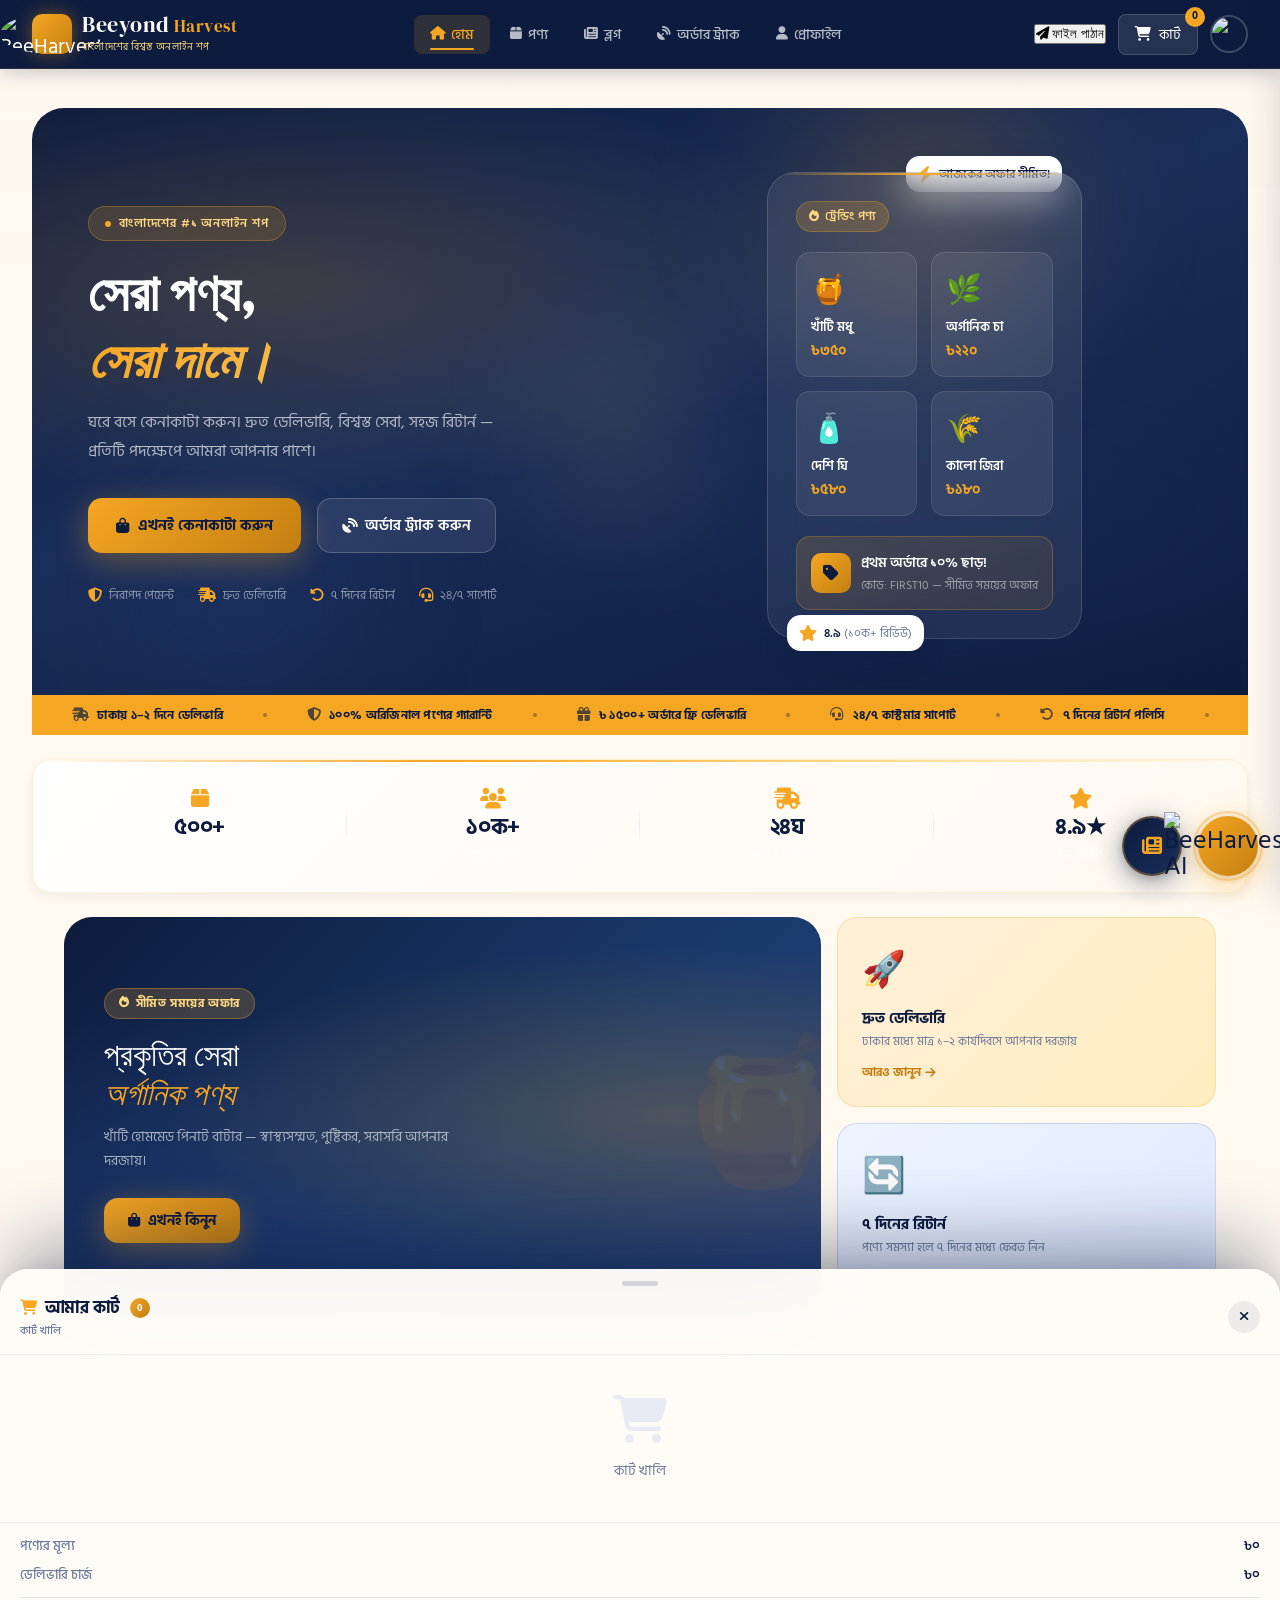
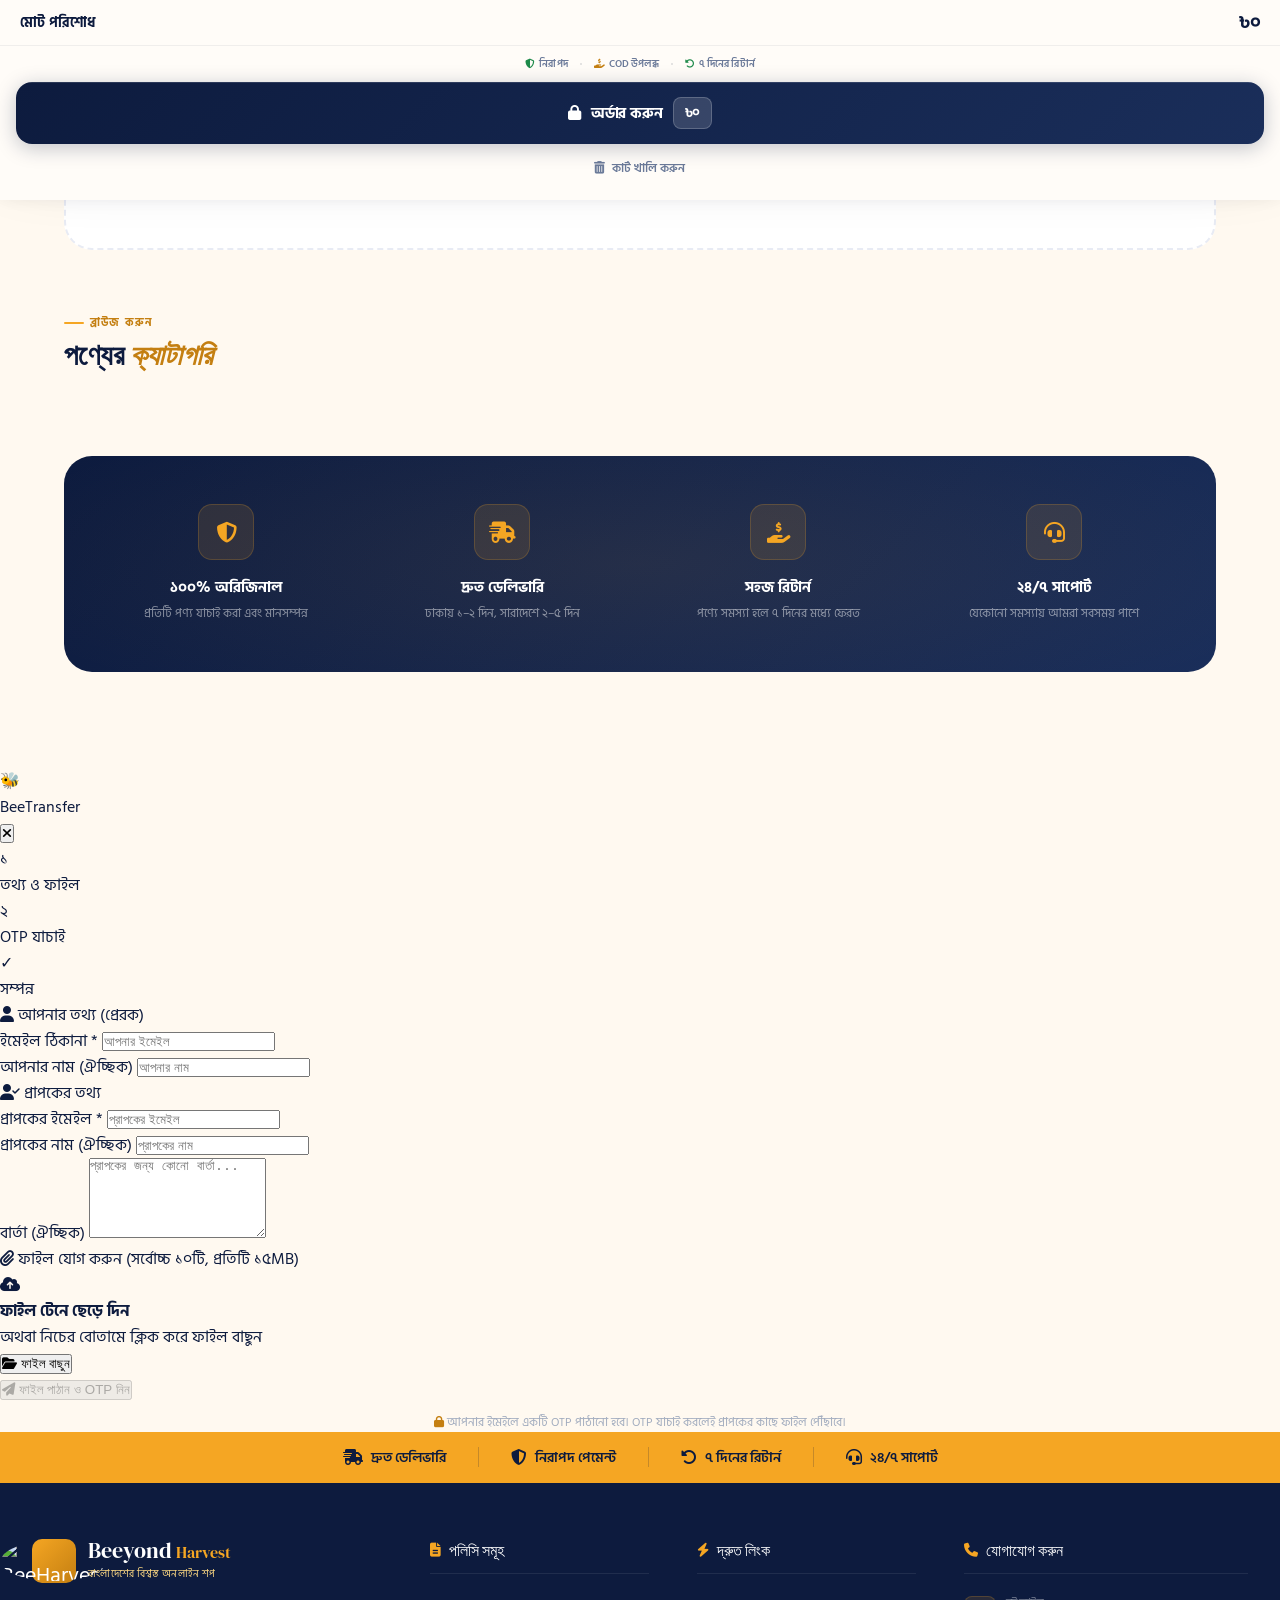
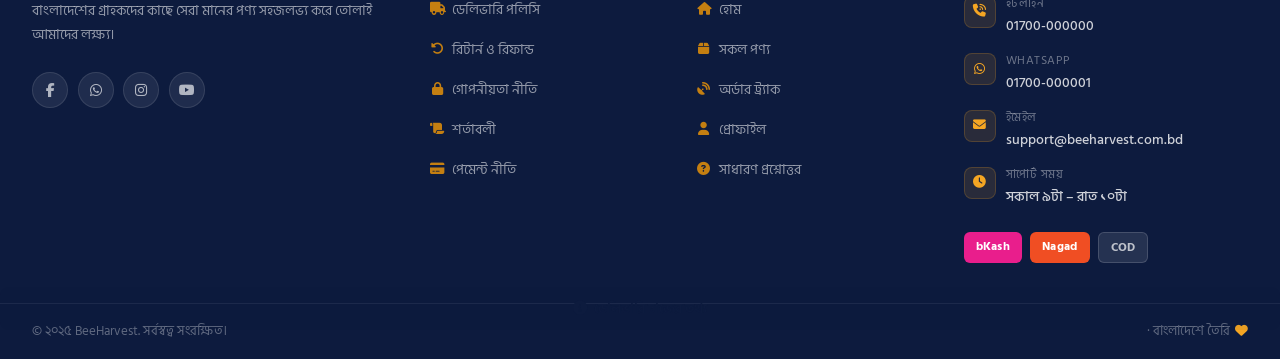
==== index.html @ 5f2ba1b4 "Update index.html" ====
<!doctype html>
<html lang="bn">
  <head>
    <meta charset="UTF-8" />
    <meta name="viewport" content="width=device-width, initial-scale=1.0" />
    <meta
      name="description"
      content="BeeHarvest - বাংলাদেশের বিশ্বস্ত অনলাইন শপ"
    />
    <title>BeeHarvest — বাংলাদেশের বিশ্বস্ত অনলাইন শপ</title>
    <link
      rel="stylesheet"
      href="https://cdnjs.cloudflare.com/ajax/libs/font-awesome/6.4.0/css/all.min.css"
    />
    <link
      href="https://fonts.googleapis.com/css2?family=Hind+Siliguri:wght@300;400;500;600;700&family=DM+Serif+Display:ital@0;1&family=DM+Sans:wght@300;400;500;600;700&display=swap"
      rel="stylesheet"
    />
    <link rel="stylesheet" href="css/layer.css" />
    <link rel="stylesheet" href="css/customer.css" />
    <link rel="stylesheet" href="css/beetransfer.css" />
    <link rel="stylesheet" href="css/blog-premium.css" />
  </head>
  <body style="padding-bottom: 0 !important; margin-bottom: 0 !important;">
    <!-- ═══ LOADING OVERLAY ═══════════════════════════════════ -->
    <div class="loading-overlay" id="loadingOverlay">
      <div class="loading-spinner-ring">
        <span class="ring-outer"></span>
        <span class="ring-inner"></span>
      </div>
      <p class="loading-main">অর্ডার প্রক্রিয়া চলছে...</p>
      <p class="loading-sub">দয়া করে অপেক্ষা করুন</p>
      <div class="loading-dots"><span></span><span></span><span></span></div>
    </div>

    <!-- ═══ CONFETTI ══════════════════════════════════════════ -->
    <canvas id="confettiCanvas"></canvas>

    <!-- ═══ CART BACKDROP ════════════════════════════════════ -->
    <div class="cart-backdrop" id="cartBackdrop"></div>

    <!-- ═══ NAVBAR ═══════════════════════════════════════════ -->
    <nav class="navbar">
      <div class="nav-container">
        <div class="logo" onclick="navigateTo('home')">
          <div class="logo-icon">
            <img src="https://res.cloudinary.com/dddqkqlh8/image/upload/v1775508635/logo_cvgmqn.png" alt="BeeHarvest Logo" style="height: 40px; width: auto; border-radius: 50%;">
          </div>
          <div>
            <div class="logo-name">Beeyond<span style="font-size: 0.75em; font-weight: 500; color: #f5a623; margin-left: 4px;">Harvest</span></div>
            <div class="logo-tagline">বাংলাদেশের বিশ্বস্ত অনলাইন শপ</div>
          </div>
        </div>

        <div class="nav-links">
          <a href="#" class="nav-link active" data-page="home"
            ><i class="fas fa-home"></i> হোম</a
          >
          <a href="#" class="nav-link" data-page="products"
            ><i class="fas fa-box"></i> পণ্য</a
          >
          <a href="#" class="nav-link" data-page="blogs">
            <i class="fas fa-newspaper"></i> ব্লগ
          </a>
          <a href="#" class="nav-link" data-page="orders"
            ><i class="fas fa-satellite-dish"></i> অর্ডার ট্র্যাক</a
          >
          <a href="#" class="nav-link" data-page="profile"
            ><i class="fas fa-user"></i> প্রোফাইল</a
          >
        </div>

        <div class="nav-actions">
          <button class="nav-link-blog-mobile" id="navBlogIconMobile" 
            onclick="navigateTo('blogs')" 
            title="ব্লগ পড়ুন"
            aria-label="ব্লগ">
            <i class="fas fa-newspaper"></i>
          </button>
          
          <!-- Send button - visible on desktop, hidden on mobile (will be shown in mobile nav) -->
          <button class="bt-nav-btn desktop-only" onclick="navigateTo('transfer')" title="ফাইল ট্রান্সফার করুন">
            <i class="fas fa-paper-plane"></i>
            <span>ফাইল পাঠান</span>
          </button>
        
          <button class="cart-btn" id="cartBtn" aria-label="কার্ট খুলুন">
            <i class="fas fa-shopping-cart"></i>
            <span>কার্ট</span>
            <span class="cart-count" id="cartCount">0</span>
          </button>
          <div class="user-avatar-btn">
            <img
              loading="lazy" 
              src="https://icons.veryicon.com/png/o/miscellaneous/user-avatar/user-avatar-male-5.png"
              alt="ব্যবহারকারী"
              id="userAvatar"
            />
          </div>
        </div>
      </div>
    </nav>

    <!-- ═══ MAIN CONTENT ══════════════════════════════════════ -->
    <main class="main-content">
      <!-- ── HOME PAGE ─────────────────────────────────────── -->
      <div class="page-content active" id="homePage">
        <!-- ★ HERO ────────────────────────────────────────── -->
        <div class="hero-wrapper">
          <div class="hero-bg"></div>
          <div class="hero-orb hero-orb-1"></div>
          <div class="hero-orb hero-orb-2"></div>
          <div class="hero-orb hero-orb-3"></div>

          <div class="hero-inner">
            <div class="hero-left">
              <div class="hero-eyebrow">
                <span></span>
                বাংলাদেশের #১ অনলাইন শপ
              </div>
              <h1 class="hero-title">
                সেরা পণ্য,
                <em class="line2">সেরা দামে।</em>
              </h1>
              <p class="hero-desc">
                ঘরে বসে কেনাকাটা করুন। দ্রুত ডেলিভারি, বিশ্বস্ত সেবা, সহজ
                রিটার্ন — প্রতিটি পদক্ষেপে আমরা আপনার পাশে।
              </p>

              <div class="hero-cta-group">
                <button
                  class="btn-hero-primary"
                  onclick="navigateTo('products')"
                >
                  <i class="fas fa-shopping-bag"></i> এখনই কেনাকাটা করুন
                </button>
                <button class="btn-hero-ghost" onclick="openTrackingModal()">
                  <i class="fas fa-satellite-dish"></i> অর্ডার ট্র্যাক করুন
                </button>
              </div>

              <div class="hero-trust">
                <div class="trust-item">
                  <i class="fas fa-shield-halved"></i> নিরাপদ পেমেন্ট
                </div>
                <div class="trust-item">
                  <i class="fas fa-truck-fast"></i> দ্রুত ডেলিভারি
                </div>
                <div class="trust-item">
                  <i class="fas fa-rotate-left"></i> ৭ দিনের রিটার্ন
                </div>
                <div class="trust-item">
                  <i class="fas fa-headset"></i> ২৪/৭ সাপোর্ট
                </div>
              </div>
            </div>

            <!-- HERO RIGHT CARD -->
            <div class="hero-right">
              <div style="position: relative">
                <div class="float-badge f1">
                  <i class="fas fa-bolt f-honey"></i> আজকের অফার সীমিত!
                </div>
                <div class="hero-card">
                  <div class="hero-card-badge">
                    <i class="fas fa-fire"></i> ট্রেন্ডিং পণ্য
                  </div>
                  <div class="hero-card-product-grid">
                    <div class="hc-product" onclick="navigateTo('products')">
                      <span class="hc-product-emoji">🍯</span>
                      <div class="hc-product-name">খাঁটি মধু</div>
                      <div class="hc-product-price">৳৩৫০</div>
                    </div>
                    <div class="hc-product" onclick="navigateTo('products')">
                      <span class="hc-product-emoji">🌿</span>
                      <div class="hc-product-name">অর্গানিক চা</div>
                      <div class="hc-product-price">৳২২০</div>
                    </div>
                    <div class="hc-product" onclick="navigateTo('products')">
                      <span class="hc-product-emoji">🧴</span>
                      <div class="hc-product-name">দেশি ঘি</div>
                      <div class="hc-product-price">৳৫৮০</div>
                    </div>
                    <div class="hc-product" onclick="navigateTo('products')">
                      <span class="hc-product-emoji">🌾</span>
                      <div class="hc-product-name">কালো জিরা</div>
                      <div class="hc-product-price">৳১৮০</div>
                    </div>
                  </div>
                  <div class="hero-card-offer">
                    <div class="offer-icon"><i class="fas fa-tag"></i></div>
                    <div>
                      <div class="offer-text-main">প্রথম অর্ডারে ১০% ছাড়!</div>
                      <div class="offer-text-sub">
                        কোড: FIRST10 — সীমিত সময়ের অফার
                      </div>
                    </div>
                  </div>
                </div>
                <div class="float-badge f2">
                  <i class="fas fa-star f-honey"></i>
                  <span
                    >৪.৯
                    <span style="color: var(--text-muted); font-weight: 400"
                      >(১০ক+ রিভিউ)</span
                    ></span
                  >
                </div>
              </div>
            </div>
          </div>
        </div>

        <!-- ★ TICKER ──────────────────────────────────────── -->
        <div class="ticker-bar">
          <div class="ticker-track" id="tickerTrack">
            <div class="ticker-item">
              <i class="fas fa-truck-fast"></i> ঢাকায় ১–২ দিনে ডেলিভারি
            </div>
            <div class="ticker-dot"></div>
            <div class="ticker-item">
              <i class="fas fa-shield-halved"></i> ১০০% অরিজিনাল পণ্যের
              গ্যারান্টি
            </div>
            <div class="ticker-dot"></div>
            <div class="ticker-item">
              <i class="fas fa-gift"></i> ৳ ১৫০০+ অর্ডারে ফ্রি ডেলিভারি
            </div>
            <div class="ticker-dot"></div>
            <div class="ticker-item">
              <i class="fas fa-headset"></i> ২৪/৭ কাস্টমার সাপোর্ট
            </div>
            <div class="ticker-dot"></div>
            <div class="ticker-item">
              <i class="fas fa-rotate-left"></i> ৭ দিনের রিটার্ন পলিসি
            </div>
            <div class="ticker-dot"></div>
            <div class="ticker-item">
              <i class="fas fa-mobile-alt"></i> bKash ও Nagad পেমেন্ট
            </div>
            <div class="ticker-dot"></div>
            <!-- Duplicate for seamless loop -->
            <div class="ticker-item">
              <i class="fas fa-truck-fast"></i> ঢাকায় ১–২ দিনে ডেলিভারি
            </div>
            <div class="ticker-dot"></div>
            <div class="ticker-item">
              <i class="fas fa-shield-halved"></i> ১০০% অরিজিনাল পণ্যের
              গ্যারান্টি
            </div>
            <div class="ticker-dot"></div>
            <div class="ticker-item">
              <i class="fas fa-gift"></i> ৳১৫০০+ অর্ডারে ফ্রি ডেলিভারি
            </div>
            <div class="ticker-dot"></div>
            <div class="ticker-item">
              <i class="fas fa-headset"></i> ২৪/৭ কাস্টমার সাপোর্ট
            </div>
            <div class="ticker-dot"></div>
            <div class="ticker-item">
              <i class="fas fa-rotate-left"></i> ৭ দিনের রিটার্ন পলিসি
            </div>
            <div class="ticker-dot"></div>
            <div class="ticker-item">
              <i class="fas fa-mobile-alt"></i> bKash ও Nagad পেমেন্ট
            </div>
            <div class="ticker-dot"></div>
          </div>
        </div>

        <!-- ★ STATS ───────────────────────────────────────── -->
        <div class="stats-strip">
          <div class="stat-cell">
            <i class="fas fa-box"></i>
            <div class="stat-num" id="statProducts">৫০০+</div>
            <div class="stat-label">পণ্য সংগ্রহ</div>
          </div>
          <div class="stat-cell">
            <i class="fas fa-users"></i>
            <div class="stat-num">১০ক+</div>
            <div class="stat-label">সন্তুষ্ট গ্রাহক</div>
          </div>
          <div class="stat-cell">
            <i class="fas fa-truck-fast"></i>
            <div class="stat-num">২৪ঘ</div>
            <div class="stat-label">দ্রুত ডেলিভারি</div>
          </div>
          <div class="stat-cell">
            <i class="fas fa-star"></i>
            <div class="stat-num">৪.৯★</div>
            <div class="stat-label">গড় রেটিং</div>
          </div>
        </div>

        <!-- ★ SECTIONS ────────────────────────────────────── -->
        <div class="home-sections">
          <!-- Banner Grid -->
          <div class="banner-grid">
            <div class="banner-main" onclick="navigateTo('products')">
              <div class="bm-bg"></div>
              <div class="bm-deco">🍯</div>
              <div class="bm-content">
                <div class="bm-tag">
                  <i class="fas fa-fire"></i> সীমিত সময়ের অফার
                </div>
                <div class="bm-heading">
                  প্রকৃতির সেরা<br /><em>অর্গানিক পণ্য</em>
                </div>
                <p class="bm-sub">
                  খাঁটি হোমমেড পিনাট বাটার — স্বাস্থ্যসম্মত, পুষ্টিকর, সরাসরি
                  আপনার দরজায়।
                </p>
                <button class="bm-btn">
                  <i class="fas fa-shopping-bag"></i> এখনই কিনুন
                </button>
              </div>
            </div>
            <div class="banner-sm banner-sm-1" onclick="navigateTo('products')">
              <div>
                <span class="bs-icon">🚀</span>
                <div class="bs-title">দ্রুত ডেলিভারি</div>
                <div class="bs-sub">
                  ঢাকার মধ্যে মাত্র ১–২ কার্যদিবসে আপনার দরজায়
                </div>
              </div>
              <div class="bs-cta">
                আরও জানুন <i class="fas fa-arrow-right"></i>
              </div>
            </div>
            <div class="banner-sm banner-sm-2" onclick="showPolicy('return')">
              <div>
                <span class="bs-icon">🔄</span>
                <div class="bs-title">৭ দিনের রিটার্ন</div>
                <div class="bs-sub">
                  পণ্যে সমস্যা হলে ৭ দিনের মধ্যে ফেরত নিন
                </div>
              </div>
              <div class="bs-cta">
                পলিসি দেখুন <i class="fas fa-arrow-right"></i>
              </div>
            </div>
          </div>

          <!-- Featured Products -->
          <div class="products-showcase">
            <div class="sec-head">
              <div>
                <div class="sec-eyebrow">ফিচার্ড</div>
                <h2 class="sec-title">বেস্টসেলার <em>পণ্যসমূহ</em></h2>
              </div>
              <a
                class="see-all"
                onclick="
                  navigateTo('products');
                  return false;
                "
              >
                সব দেখুন <i class="fas fa-arrow-right"></i>
              </a>
            </div>
            <div class="products-grid-home" id="featuredProducts"></div>
          </div>

          <!-- Categories -->
          <div class="sec-head">
            <div>
              <div class="sec-eyebrow">ব্রাউজ করুন</div>
              <h2 class="sec-title">পণ্যের <em>ক্যাটাগরি</em></h2>
            </div>
          </div>
          <div class="cats-grid" id="categoriesList"></div>

          <!-- Why Us -->
          <div class="why-strip">
            <div class="why-item">
              <div class="why-icon"><i class="fas fa-shield-halved"></i></div>
              <div class="why-title">১০০% অরিজিনাল</div>
              <div class="why-desc">প্রতিটি পণ্য যাচাই করা এবং মানসম্পন্ন</div>
            </div>
            <div class="why-item">
              <div class="why-icon"><i class="fas fa-truck-fast"></i></div>
              <div class="why-title">দ্রুত ডেলিভারি</div>
              <div class="why-desc">ঢাকায় ১–২ দিন, সারাদেশে ২–৫ দিন</div>
            </div>
            <div class="why-item">
              <div class="why-icon">
                <i class="fas fa-hand-holding-usd"></i>
              </div>
              <div class="why-title">সহজ রিটার্ন</div>
              <div class="why-desc">পণ্যে সমস্যা হলে ৭ দিনের মধ্যে ফেরত</div>
            </div>
            <div class="why-item">
              <div class="why-icon"><i class="fas fa-headset"></i></div>
              <div class="why-title">২৪/৭ সাপোর্ট</div>
              <div class="why-desc">যেকোনো সমস্যায় আমরা সবসময় পাশে</div>
            </div>
          </div>
        </div>
        <!-- end home-sections -->
      </div>
      <!-- end homePage -->

      <!-- ── PRODUCTS PAGE ──────────────────────────────────── -->
      <div class="page-content" id="productsPage">
        <div class="page-header">
          <h2>
            <i
              class="fas fa-box"
              style="color: var(--honey); margin-right: 10px"
            ></i
            >সকল পণ্য
          </h2>
          <div class="filters-bar">
            <div class="search-box">
              <i class="fas fa-search"></i>
              <input
                type="text"
                id="searchProducts"
                placeholder="পণ্য খুঁজুন..."
              />
            </div>
            <select id="categoryFilter" class="filter-select">
              <option value="">সব ক্যাটাগরি</option>
            </select>
            <select id="sortBy" class="filter-select">
              <option value="-createdAt">সর্বশেষ</option>
              <option value="price">দাম: কম → বেশি</option>
              <option value="-price">দাম: বেশি → কম</option>
              <option value="name">নাম অনুযায়ী</option>
            </select>
            <select id="priceFilter" class="filter-select">
              <option value="">সব দাম</option>
              <option value="0-500">৳০ – ৳৫০০</option>
              <option value="500-1000">৳৫০০ – ৳১,০০০</option>
              <option value="1000-2000">৳১,০০০ – ৳২,০০০</option>
              <option value="2000-5000">৳২,০০০ – ৳৫,০০০</option>
              <option value="5000-100000">৳৫,০০০+</option>
            </select>
          </div>
        </div>
        <div class="products-grid" id="allProducts"></div>
        <div class="pagination" id="productsPagination"></div>
      </div>

      <!-- ── ORDERS PAGE ────────────────────────────────────── -->
      <div class="page-content" id="ordersPage">
        <div class="page-header">
          <h2>
            <i
              class="fas fa-satellite-dish"
              style="color: var(--honey); margin-right: 10px"
            ></i
            >অর্ডার ট্র্যাকিং
          </h2>
        </div>
        <div id="userOrders" class="orders-list"></div>
      </div>

      <div class="page-content" id="blogsPage">
 
        <!-- Hero -->
        <div class="blog-hero">
          <div class="blog-hero-badge">
            <i class="fas fa-newspaper"></i> BeeHarvest ব্লগ
          </div>
          <h1>জ্ঞান, রেসিপি ও <span>স্বাস্থ্যের টিপস</span></h1>
          <p>খাঁটি মধু, প্রাকৃতিক পণ্য, স্বাস্থ্যকর জীবনযাপন — আমাদের বিশেষজ্ঞদের লেখা পড়ুন।</p>
        </div>
       
        <!-- Filters -->
        <div class="blog-filters">
          <div class="blog-search-wrap">
            <i class="fas fa-search"></i>
            <input type="text" id="blogSearchInput" placeholder="ব্লগ খুঁজুন...">
          </div>
          <div class="blog-cat-pills" id="blogCategoryPills">
            <!-- Populated by JS -->
          </div>
          <select class="blog-sort" id="blogSortSelect">
            <option value="newest">সর্বশেষ</option>
            <option value="oldest">সবচেয়ে পুরনো</option>
            <option value="popular">সবচেয়ে জনপ্রিয়</option>
            <option value="trending">ট্রেন্ডিং</option>
          </select>
        </div>
       
        <!-- Active Filters (JS populated) -->
        <div class="bc-active-filters" id="blogActiveFilters" style="display:none"></div>
       
        <!-- Featured Hero (JS populated) -->
        <div id="blogFeaturedZone"></div>
       
        <!-- Tags Cloud (JS populated) -->
        <div id="blogTagsCloud"></div>
       

       
       
       
        <!-- Pagination -->
        <div class="pagination" id="blogPagination"></div>
       
        <!-- Empty State -->
        <div class="bc-empty" id="blogEmpty" style="display:none">
          <div class="bc-empty-icon">📝</div>
          <h3>কোনো পোস্ট পাওয়া যায়নি</h3>
          <p>ভিন্ন কীওয়ার্ড বা ফিল্টার দিয়ে চেষ্টা করুন</p>
          <button class="btn-primary" onclick="BlogModule.resetFilters()">
            <i class="fas fa-redo"></i> ফিল্টার রিসেট করুন
          </button>
        </div>
       
      </div>

      <div class="page-content" id="transferPage">
        <div class="page-header">
          <h2>
            <i class="fas fa-paper-plane" style="color:var(--honey);margin-right:10px;"></i>
            BeeTransfer — ফাইল পাঠান
          </h2>
        </div>
       
        <!-- Hero -->
        <div class="bt-hero">
          <div class="bt-hero-inner">
            <div class="bt-hero-left">
              <div class="bt-hero-badge">
                <i class="fas fa-shield-halved"></i> নিরাপদ ও এনক্রিপ্টেড
              </div>
              <h1>সহজে ফাইল পাঠান,<br><span>নিরাপদে।</span></h1>
              <p>যেকোনো ফাইল — ছবি, ডকুমেন্ট, ভিডিও — সরাসরি ইমেইলে পাঠান। OTP যাচাইকরণ, ৭ দিনের মেয়াদ।</p>
              <div class="bt-hero-cta">
                <button class="bt-btn bt-btn--honey" onclick="BeeTransfer.openModal()">
                  <i class="fas fa-paper-plane"></i> এখনই ফাইল পাঠান
                </button>
                <button class="bt-btn bt-btn--ghost" style="background:rgba(255,255,255,0.1);color:white;" onclick="document.getElementById('bt-track-section').scrollIntoView({behavior:'smooth'})">
                  <i class="fas fa-search"></i> ট্রান্সফার খুঁজুন
                </button>
              </div>
            </div>
            <div class="bt-hero-stats">
              <div class="bt-hero-stat">
                <div class="bt-hero-stat-num">১৫MB</div>
                <div class="bt-hero-stat-label">প্রতি ফাইল সীমা</div>
              </div>
              <div class="bt-hero-stat">
                <div class="bt-hero-stat-num">১০টি</div>
                <div class="bt-hero-stat-label">একসাথে ফাইল</div>
              </div>
              <div class="bt-hero-stat">
                <div class="bt-hero-stat-num">৭ দিন</div>
                <div class="bt-hero-stat-label">লিংকের মেয়াদ</div>
              </div>
            </div>
          </div>
        </div>
       
        <!-- Feature Cards -->
        <div class="bt-features">
          <div class="bt-feature-card">
            <div class="bt-feature-icon"><i class="fas fa-lock"></i></div>
            <div>
              <div class="bt-feature-title">OTP সুরক্ষা</div>
              <div class="bt-feature-desc">প্রতিটি ট্রান্সফার আপনার ইমেইলে পাঠানো OTP দিয়ে যাচাই করা হয়</div>
            </div>
          </div>
          <div class="bt-feature-card">
            <div class="bt-feature-icon"><i class="fas fa-bolt"></i></div>
            <div>
              <div class="bt-feature-title">তাৎক্ষণিক ডেলিভারি</div>
              <div class="bt-feature-desc">যাচাইয়ের পরেই প্রাপকের ইমেইলে ডাউনলোড লিংক পৌঁছে যায়</div>
            </div>
          </div>
          <div class="bt-feature-card">
            <div class="bt-feature-icon"><i class="fas fa-file-arrow-up"></i></div>
            <div>
              <div class="bt-feature-title">সব ধরনের ফাইল</div>
              <div class="bt-feature-desc">PDF, Word, Excel, ছবি, ভিডিও, ZIP — যেকোনো ফরম্যাট সমর্থিত</div>
            </div>
          </div>
          <div class="bt-feature-card">
            <div class="bt-feature-icon"><i class="fas fa-clock-rotate-left"></i></div>
            <div>
              <div class="bt-feature-title">স্বয়ংক্রিয় মুছে যায়</div>
              <div class="bt-feature-desc">৭ দিন পর ফাইলগুলো স্বয়ংক্রিয়ভাবে সার্ভার থেকে মুছে যায়</div>
            </div>
          </div>
        </div>
       
        <!-- Main Content -->
        <div class="bt-page-layout">
       
          <!-- Send Card -->
          <div class="bt-send-card">
            <div class="bt-send-card-header">
              <div class="bt-send-card-header-icon"><i class="fas fa-paper-plane"></i></div>
              <div>
                <div class="bt-send-card-header-text">নতুন ফাইল ট্রান্সফার</div>
                <div class="bt-send-card-header-sub">ফাইল আপলোড করুন এবং প্রাপকের ইমেইল দিন</div>
              </div>
            </div>
            <div class="bt-send-card-body">
              <p style="font-size:0.875rem;color:#6B7A99;margin-bottom:1.25rem;line-height:1.6;">
                ফাইল পাঠাতে নিচের বোতামে ক্লিক করুন। একটি সহজ ফর্ম পূরণ করুন এবং OTP যাচাই করলেই প্রাপকের কাছে পৌঁছে যাবে।
              </p>
              <button class="bt-btn bt-btn--primary" onclick="BeeTransfer.openModal()">
                <i class="fas fa-paper-plane"></i> ফাইল ট্রান্সফার শুরু করুন
              </button>
            </div>
          </div>
       
          <!-- Track Section -->
          <div class="bt-track-section" id="bt-track-section">
            <div class="bt-track-title">
              <i class="fas fa-search"></i> ট্রান্সফার ট্র্যাক করুন
            </div>
            <p style="font-size:0.82rem;color:#6B7A99;margin-bottom:1rem;">ট্রান্সফার আইডি দিয়ে আপনার পাঠানো ফাইল খুঁজুন</p>
            <div class="bt-track-row">
              <input 
                type="text" 
                class="bt-track-input" 
                id="bt-track-input-page" 
                placeholder="BT-20250421-A3F7K" 
                autocomplete="off" 
                spellcheck="false"
                onkeydown="if(event.key==='Enter') BeeTransfer.goToDownload()"
              />
              <button class="bt-btn bt-btn--honey bt-btn--sm" onclick="BeeTransfer.goToDownload()" style="white-space:nowrap;padding:10px 18px;">
                <i class="fas fa-search"></i> খুঁজুন
              </button>
            </div>
          </div>
       
          <!-- Download Area (hidden until used) -->
          <div id="bt-download-page" data-transfer-id="" style="display:none;"></div>
       
          <!-- How it works -->
          <div class="bt-how-it-works">
            <div class="bt-how-title">
              <i class="fas fa-circle-question"></i> কীভাবে কাজ করে?
            </div>
            <div class="bt-how-steps">
              <div class="bt-how-step">
                <div class="bt-how-step-num">১</div>
                <div>
                  <div class="bt-how-step-title">ফাইল বাছুন ও তথ্য দিন</div>
                  <div class="bt-how-step-desc">আপনার ও প্রাপকের ইমেইল দিন, সর্বোচ্চ ১০টি ফাইল (প্রতিটি ১৫MB পর্যন্ত) যোগ করুন।</div>
                </div>
              </div>
              <div class="bt-how-step">
                <div class="bt-how-step-num">২</div>
                <div>
                  <div class="bt-how-step-title">OTP যাচাই করুন</div>
                  <div class="bt-how-step-desc">আপনার ইমেইলে ৬-সংখ্যার OTP পাঠানো হবে। ১০ মিনিটের মধ্যে যাচাই করুন।</div>
                </div>
              </div>
              <div class="bt-how-step">
                <div class="bt-how-step-num">৩</div>
                <div>
                  <div class="bt-how-step-title">প্রাপক ডাউনলোড করবেন</div>
                  <div class="bt-how-step-desc">প্রাপকের ইমেইলে একটি ডাউনলোড লিংক যাবে। ৭ দিনের মধ্যে ডাউনলোড করা যাবে।</div>
                </div>
              </div>
            </div>
          </div>
       
        </div><!-- end bt-page-layout -->
       
      </div><!-- end transferPage -->

      <!-- ── PROFILE PAGE ───────────────────────────────────── -->
      <div class="page-content" id="profilePage">
        <div class="page-header">
          <h2>
            <i
              class="fas fa-user"
              style="color: var(--honey); margin-right: 10px"
            ></i
            >প্রোফাইল
          </h2>
        </div>
        <div id="profileContainer"></div>
      </div>
    </main>

    <!-- ═══ CART SIDEBAR ═════════════════════════════════════ -->
<div class="cart-sidebar" id="cartSidebar">
  <div class="cart-header">
    <h3><i class="fas fa-shopping-cart"></i> আমার কার্ট</h3>
    <button class="close-cart" id="closeCart" aria-label="কার্ট বন্ধ করুন">
      <i class="fas fa-times"></i>
    </button>
  </div>
  <div class="cart-items" id="cartItems"></div>
  <div class="cart-footer">
    <div class="cart-summary">
      <div class="cart-summary-row">
        <span>পণ্যের মূল্য</span><span id="cartSubtotal">৳০</span>
      </div>
      <div class="cart-summary-row">
        <span>ডেলিভারি চার্জ</span><span id="cartShipping">৳০</span>
      </div>
      <div class="cart-summary-row total">
        <span>মোট</span><span id="cartTotal">৳০</span>
      </div>
    </div>
    <button class="btn-primary btn-block btn-large" id="checkoutBtn">
      <i class="fas fa-lock"></i> অর্ডার করুন
    </button>
  </div>
</div>

<!-- ═══════════════════════════════════
  TRANSFER MODAL — add before </body>
═══════════════════════════════════ -->
<div class="bt-modal" id="bt-modal">
  <div class="bt-modal-box">
    
    <!-- Header -->
    <div class="bt-modal-header">
      <div class="bt-modal-title">
        <div class="bt-modal-title-icon">🐝</div>
        BeeTransfer
      </div>
      <button class="bt-modal-close" onclick="BeeTransfer.closeModal()">
        <i class="fas fa-times"></i>
      </button>
    </div>
 
    <div class="bt-modal-body">
 
      <!-- Step Indicators -->
      <div class="bt-step-indicators">
        <div class="bt-step-ind active" id="bt-ind-form">
          <div class="bt-step-ind-wrapper">
            <div class="bt-step-ind-dot">১</div>
            <div class="bt-step-ind-label">তথ্য ও ফাইল</div>
          </div>
        </div>
        <div class="bt-step-ind-connector" id="bt-conn-1"></div>
        <div class="bt-step-ind" id="bt-ind-otp">
          <div class="bt-step-ind-wrapper">
            <div class="bt-step-ind-dot">২</div>
            <div class="bt-step-ind-label">OTP যাচাই</div>
          </div>
        </div>
        <div class="bt-step-ind-connector" id="bt-conn-2"></div>
        <div class="bt-step-ind" id="bt-ind-success">
          <div class="bt-step-ind-wrapper">
            <div class="bt-step-ind-dot">✓</div>
            <div class="bt-step-ind-label">সম্পন্ন</div>
          </div>
        </div>
      </div>
 
      <!-- ── STEP 1: FORM ── -->
      <div id="bt-step-form">
 
        <!-- Sender info -->
        <div class="bt-section-title">
          <i class="fas fa-user"></i> আপনার তথ্য (প্রেরক)
        </div>
        <div class="bt-form-row">
          <div class="bt-form-group">
            <label>ইমেইল ঠিকানা *</label>
            <input type="email" id="bt-sender-email" placeholder="আপনার ইমেইল" autocomplete="email" />
            <div id="bt-sender-email-msg" class="bt-field-msg"></div>
          </div>
          <div class="bt-form-group">
            <label>আপনার নাম (ঐচ্ছিক)</label>
            <input type="text" id="bt-sender-name" placeholder="আপনার নাম" autocomplete="name" />
          </div>
        </div>
 
        <div class="bt-divider"></div>
 
        <!-- Receiver info -->
        <div class="bt-section-title">
          <i class="fas fa-user-check"></i> প্রাপকের তথ্য
        </div>
        <div class="bt-form-row">
          <div class="bt-form-group">
            <label>প্রাপকের ইমেইল *</label>
            <input type="email" id="bt-receiver-email" placeholder="প্রাপকের ইমেইল" autocomplete="off" />
            <div id="bt-receiver-email-msg" class="bt-field-msg"></div>
          </div>
          <div class="bt-form-group">
            <label>প্রাপকের নাম (ঐচ্ছিক)</label>
            <input type="text" id="bt-receiver-name" placeholder="প্রাপকের নাম" autocomplete="off" />
          </div>
        </div>
 
        <div class="bt-form-group">
          <label>বার্তা (ঐচ্ছিক)</label>
          <textarea id="bt-message" placeholder="প্রাপকের জন্য কোনো বার্তা..." rows="2" maxlength="500"></textarea>
        </div>
 
        <div class="bt-divider"></div>
 
        <!-- File Dropzone -->
        <div class="bt-section-title">
          <i class="fas fa-paperclip"></i> ফাইল যোগ করুন (সর্বোচ্চ ১০টি, প্রতিটি ১৫MB)
        </div>
        <div class="bt-dropzone-section">
          <div class="bt-dropzone" id="bt-dropzone">
            <div class="bt-dropzone-placeholder" id="bt-dropzone-placeholder">
              <div class="bt-dropzone-placeholder-icon">
                <i class="fas fa-cloud-arrow-up"></i>
              </div>
              <h4>ফাইল টেনে ছেড়ে দিন</h4>
              <p>অথবা নিচের বোতামে ক্লিক করে ফাইল বাছুন</p>
              <button class="bt-dropzone-browse-btn" onclick="event.stopPropagation(); document.getElementById('bt-file-input').click()">
                <i class="fas fa-folder-open"></i> ফাইল বাছুন
              </button>
            </div>
            <div class="bt-file-list" id="bt-file-list"></div>
            <div class="bt-file-counter" id="bt-file-counter"></div>
          </div>
          <input type="file" id="bt-file-input" multiple style="display:none;" accept="*/*" />
        </div>
 
        <!-- Form Message -->
        <div id="bt-form-msg" class="bt-form-msg"></div>
 
        <!-- Submit Button -->
        <button class="bt-btn bt-btn--primary" id="bt-send-btn" onclick="BeeTransfer.initiate()" disabled>
          <i class="fas fa-paper-plane"></i> ফাইল পাঠান ও OTP নিন
        </button>
 
        <p style="font-size:0.72rem;color:#A0ABBE;text-align:center;margin-top:0.75rem;line-height:1.5;">
          <i class="fas fa-lock" style="color:#C47F11;"></i>
          আপনার ইমেইলে একটি OTP পাঠানো হবে। OTP যাচাই করলেই প্রাপকের কাছে ফাইল পৌঁছাবে।
        </p>
      </div>
 
      <!-- ── STEP 2: OTP ── -->
      <div id="bt-step-otp" style="display:none;">
        <div class="bt-otp-info">
          <div class="bt-otp-info-email">
            OTP পাঠানো হয়েছে: <strong id="bt-otp-email"></strong>
          </div>
          <div class="bt-otp-info-tid" id="bt-otp-transfer-id"></div>
        </div>
 
        <div class="bt-otp-label">
          আপনার ইমেইল চেক করুন এবং ৬-সংখ্যার OTP নিচে লিখুন
        </div>
 
        <div class="bt-otp-inputs">
          <input type="tel" class="bt-otp-input" maxlength="1" inputmode="numeric" placeholder="·" />
          <input type="tel" class="bt-otp-input" maxlength="1" inputmode="numeric" placeholder="·" />
          <input type="tel" class="bt-otp-input" maxlength="1" inputmode="numeric" placeholder="·" />
          <input type="tel" class="bt-otp-input" maxlength="1" inputmode="numeric" placeholder="·" />
          <input type="tel" class="bt-otp-input" maxlength="1" inputmode="numeric" placeholder="·" />
          <input type="tel" class="bt-otp-input" maxlength="1" inputmode="numeric" placeholder="·" />
        </div>
 
        <div class="bt-otp-timer-row">
          <span>OTP মেয়াদ শেষ হবে:</span>
          <span class="bt-otp-timer" id="bt-otp-timer">10:00</span>
        </div>
 
        <div class="bt-otp-warning">
          ⚠️ এই OTP কোড <strong>কারো সাথে শেয়ার করবেন না।</strong> BeeTransfer কখনো আপনার OTP জিজ্ঞেস করবে না।
        </div>
 
        <!-- OTP Message -->
        <div id="bt-otp-msg" class="bt-form-msg" style="margin-bottom:1rem;"></div>
 
        <button class="bt-btn bt-btn--primary" id="bt-verify-btn" onclick="BeeTransfer.verifyOtp()">
          <i class="fas fa-check-circle"></i> OTP যাচাই করুন
        </button>
 
        <div style="display:flex;justify-content:space-between;align-items:center;margin-top:1rem;flex-wrap:wrap;gap:0.5rem;">
          <button class="bt-btn bt-btn--ghost bt-btn--sm" id="bt-resend-btn" onclick="BeeTransfer.resendOtp()">
            <i class="fas fa-rotate-right"></i> নতুন OTP পাঠান
          </button>
          <button class="bt-btn bt-btn--ghost bt-btn--sm" onclick="BeeTransfer.showStep('form'); BeeTransfer.resetOtp()">
            <i class="fas fa-arrow-left"></i> পিছনে যান
          </button>
        </div>
      </div>
 
      <!-- ── STEP 3: SUCCESS ── -->
      <div id="bt-step-success" style="display:none;">
        <div class="bt-success">
          <div class="bt-success-icon">
            <i class="fas fa-paper-plane"></i>
          </div>
          <h3>ফাইল সফলভাবে পাঠানো হয়েছে!</h3>
          <p>প্রাপকের ইমেইলে একটি ডাউনলোড লিংক পাঠানো হয়েছে। আপনিও একটি কনফার্মেশন পাবেন।</p>
 
          <div class="bt-success-card">
            <div class="bt-success-card-row">
              <span class="bt-success-card-label">ট্রান্সফার আইডি</span>
              <span class="bt-success-card-value" id="bt-success-transfer-id"></span>
            </div>
            <div class="bt-success-card-row">
              <span class="bt-success-card-label">প্রাপক</span>
              <span class="bt-success-card-value" id="bt-success-receiver"></span>
            </div>
            <div class="bt-success-card-row">
              <span class="bt-success-card-label">ফাইল</span>
              <span class="bt-success-card-value" id="bt-success-files-count"></span>
            </div>
            <div class="bt-success-card-row">
              <span class="bt-success-card-label">মোট সাইজ</span>
              <span class="bt-success-card-value" id="bt-success-total-size"></span>
            </div>
            <div class="bt-success-card-row">
              <span class="bt-success-card-label">মেয়াদ শেষ</span>
              <span class="bt-success-card-value" id="bt-success-expiry"></span>
            </div>
          </div>
 
          <div class="bt-success-actions">
            <button class="bt-btn bt-btn--honey" onclick="BeeTransfer.closeModal(); BeeTransfer.showDownloadSection(document.getElementById('bt-success-transfer-id').textContent)">
              <i class="fas fa-download"></i> ডাউনলোড পেজ দেখুন
            </button>
            <button class="bt-btn bt-btn--ghost bt-btn--full" onclick="BeeTransfer.resetForm(); BeeTransfer.openModal()">
              <i class="fas fa-plus"></i> আরেকটি ট্রান্সফার করুন
            </button>
            <button class="bt-btn bt-btn--ghost bt-btn--full" onclick="BeeTransfer.closeModal()">
              <i class="fas fa-check"></i> সম্পন্ন
            </button>
          </div>
        </div>
      </div>
 
    </div><!-- end bt-modal-body -->
  </div><!-- end bt-modal-box -->
</div><!-- end bt-modal -->

    <!-- ═══ CHECKOUT MODAL ════════════════════════════════════ -->
    <div class="modal" id="checkoutModal">
      <div class="modal-content modal-large">
        <div class="modal-header">
          <h3><i class="fas fa-truck"></i> অর্ডার কনফার্মেশন</h3>
          <button class="close-modal" onclick="closeModal('checkoutModal')">
            <i class="fas fa-times"></i>
          </button>
        </div>
        <div class="modal-body">
          <form id="checkoutForm" novalidate>
            <div class="checkout-grid">
              <div class="checkout-section">
                <div class="checkout-section-title">
                  <i class="fas fa-user"></i> প্রাপকের তথ্য
                </div>
                <div class="form-group">
                  <label>পূর্ণ নাম *</label
                  ><input
                    type="text"
                    id="checkoutName"
                    required
                    placeholder="আপনার পূর্ণ নাম"
                  />
                </div>
                <div class="form-group">
                  <label>ইমেইল ঠিকানা *</label
                  ><input
                    type="email"
                    id="checkoutEmail"
                    required
                    placeholder="example@gmail.com"
                  />
                  <div class="form-hint">অর্ডার কনফার্মেশন ইমেইলে পাবেন</div>
                </div>
                <div class="form-group">
                  <label>মোবাইল নম্বর *</label
                  ><input
                    type="tel"
                    id="checkoutPhone"
                    required
                    placeholder="01XXXXXXXXX"
                  />
                  <div class="form-hint">বাংলাদেশি নম্বর (01X-XXXXXXXX)</div>
                </div>
                <div class="form-group">
                  <label>বিস্তারিত ঠিকানা *</label
                  ><textarea
                    id="checkoutAddress"
                    rows="3"
                    required
                    placeholder="বাড়ির নম্বর, রাস্তা, এলাকা..."
                  ></textarea>
                </div>
                <div class="form-row">
                  <div class="form-group">
                    <label>জেলা/শহর *</label>
                    <select id="checkoutCity" required>
                      <option value="">নির্বাচন করুন</option>
                      <option value="dhaka">ঢাকা</option>
                      <option value="chittagong">চট্টগ্রাম</option>
                      <option value="rajshahi">রাজশাহী</option>
                      <option value="khulna">খুলনা</option>
                      <option value="barisal">বরিশাল</option>
                      <option value="sylhet">সিলেট</option>
                      <option value="rangpur">রংপুর</option>
                      <option value="mymensingh">ময়মনসিংহ</option>
                      <option value="comilla">কুমিল্লা</option>
                      <option value="narayanganj">নারায়ণগঞ্জ</option>
                      <option value="gazipur">গাজীপুর</option>
                      <option value="tangail">টাঙ্গাইল</option>
                    </select>
                  </div>
                  <div class="form-group">
                    <label>জিপ কোড</label
                    ><input
                      type="text"
                      id="checkoutZipCode"
                      placeholder="ঐচ্ছিক"
                    />
                  </div>
                </div>
                <div class="form-group">
                  <label>বিশেষ নির্দেশনা</label
                  ><textarea
                    id="checkoutNotes"
                    rows="2"
                    placeholder="যেমন: গেটে কল করুন, দুপুরের পর দিন..."
                  ></textarea>
                </div>
              </div>
              <div class="checkout-section">
                <div class="checkout-section-title">
                  <i class="fas fa-box"></i> অর্ডার সারসংক্ষেপ
                </div>
                <div class="checkout-items-list" id="checkoutItems"></div>
                <div class="checkout-section-title" style="margin-top: 1.25rem">
                  <i class="fas fa-wallet"></i> পেমেন্ট পদ্ধতি
                </div>
                <div class="payment-methods">
                  <label class="payment-method"
                    ><input
                      type="radio"
                      name="paymentMethod"
                      value="COD"
                      checked
                    /><span class="payment-method-icon pm-cod"
                      ><i class="fas fa-hand-holding-usd"></i
                    ></span>
                    <div class="payment-method-text">
                      <span>ক্যাশ অন ডেলিভারি</span
                      ><small>ডেলিভারির সময় নগদ পরিশোধ</small>
                    </div></label
                  >
                  <label class="payment-method" style="opacity:0.5;pointer-events:none;cursor:not-allowed;">
                    <input type="radio" name="paymentMethod" value="bkash" disabled />
                    <span class="payment-method-icon pm-bkash"><i class="fas fa-mobile-alt"></i></span>
                    <div class="payment-method-text">
                      <span>bKash</span><small>শীঘ্রই আসছে</small>
                    </div>
                  </label>
                  
                  <label class="payment-method" style="opacity:0.5;pointer-events:none;cursor:not-allowed;">
                    <input type="radio" name="paymentMethod" value="nagad" disabled />
                    <span class="payment-method-icon pm-nagad"><i class="fas fa-wallet"></i></span>
                    <div class="payment-method-text">
                      <span>Nagad</span><small>শীঘ্রই আসছে</small>
                    </div>
                  </label>
                </div>
                <div class="order-summary-box">
                  <div class="summary-line">
                    <span>পণ্যের মূল্য</span><span id="summarySubtotal">৳০</span>
                  </div>
                  <div class="summary-line">
                    <span>ডেলিভারি চার্জ</span><span id="summaryShipping">৳৬০</span>
                  </div>
                  <div class="summary-line" id="summaryDiscountRow" style="display:none">
                    <span style="color:#c6f135">কুপন ছাড়</span>
                    <span id="summaryDiscount" style="color:#c6f135">-৳০</span>
                  </div>
                  <div class="summary-line total">
                    <span>মোট প্রদেয়</span><span id="summaryTotal">৳৬০</span>
                  </div>
                </div>
                <div class="coupon-row">
                  <div class="coupon-label">
                    <i class="fas fa-ticket"></i> কুপন কোড আছে?
                  </div>
                  <div class="coupon-input-wrap">
                    <input
                      type="text"
                      id="checkoutCouponInput"
                      placeholder="কুপন কোড লিখুন (যেমন: HARVEST20)"
                      autocomplete="off"
                      spellcheck="false"
                      style="text-transform:uppercase"
                      oninput="this.value=this.value.toUpperCase()"
                      onkeydown="if(event.key==='Enter'){event.preventDefault();applyCheckoutCoupon();}"
                    />
                    <button
                      type="button"
                      id="couponApplyBtn"
                      onclick="applyCheckoutCoupon()"
                    >প্রয়োগ করুন</button>
                    <button
                      type="button"
                      id="couponRemoveBtn"
                      onclick="removeCheckoutCoupon()"
                      style="display:none"
                    ><i class="fas fa-times"></i> বাদ দিন</button>
                  </div>
                  <div id="checkoutCouponMsg" class="coupon-msg"></div>
                </div>
                <div class="terms-row">
                  <input type="checkbox" id="acceptTerms" /><span
                    >আমি
                    <a href="#" onclick="return false;">শর্তাবলী ও নীতিমালা</a>
                    মেনে নিচ্ছি</span
                  >
                </div>
                <div class="slider-order-container" style="margin-top: 1rem;">
                  <div class="slider-order-wrapper" id="sliderOrderWrapper">
                    <div class="slider-track" id="sliderTrack">
                      <div class="slider-thumb" id="sliderThumb">
                        <i class="fas fa-arrow-right"></i>
                      </div>
                      <div class="slider-progress-fill" id="sliderProgressFill"></div>
                      <span class="slider-label" id="sliderLabel">
                        <i class="fas fa-arrow-right-to-bracket"></i> স্লাইড করে অর্ডার কনফার্ম করুন
                      </span>
                      <span class="slider-success-label" id="sliderSuccessLabel" style="display: none;">
                        <i class="fas fa-check-circle"></i> অর্ডার হচ্ছে...
                      </span>
                    </div>
                  </div>
                  <div class="slider-hint" id="sliderHint">
                    <i class="fas fa-hand-pointer"></i> ডান দিকে স্লাইড করুন অর্ডার কনফার্ম করতে
                  </div>
                </div>
              </div>
            </div>
          </form>
        </div>
      </div>
    </div>

<!-- ═══ SUCCESS MODAL ═════════════════════════════════════ -->
<div class="modal" id="successModal">
  <div class="modal-content modal-small">
    <div class="success-modal-content">

      <!-- Icon changes based on fraud verdict -->
      <div class="success-icon" id="successIcon">
        <i class="fas fa-check" id="successIconInner"></i>
      </div>

      <h3 id="successModalTitle">অর্ডার সফল হয়েছে!</h3>

      <p id="successModalSubtitle">
        আপনার অর্ডারটি গ্রহণ করা হয়েছে।<br />শীঘ্রই আপনার সাথে যোগাযোগ করা হবে।
      </p>

      <!-- Fraud hold banner — hidden by default -->
      <div id="successFraudBanner" style="display:none;
        background:#EEF2FF; border:1.5px solid #6366F1;
        border-radius:12px; padding:0.875rem 1rem;
        margin:0.75rem 0; text-align:left;
        display:none; gap:10px; align-items:flex-start;">
        <i class="fas fa-shield-halved" style="color:#4338CA;margin-top:2px;flex-shrink:0;font-size:1rem;"></i>
        <div>
          <strong style="color:#3730A3;display:block;margin-bottom:3px;font-size:0.875rem;">
            অর্ডার যাচাই প্রক্রিয়ায় আছে
          </strong>
          <span style="color:#4338CA;font-size:0.8rem;line-height:1.6;">
            আমাদের টিম আপনার অর্ডারটি যাচাই করছে।
            সাধারণত <strong>২৪ ঘণ্টার</strong> মধ্যে নিশ্চিত করা হবে।
            সাহায্যের জন্য কল করুন: <strong>01700-000000</strong>
          </span>
        </div>
      </div>

      <div class="order-id-chip">
        <i class="fas fa-ticket-alt"></i><span id="orderNumber"></span>
      </div>

      <div class="download-slip-section" style="margin:0.75rem 0;padding:0.875rem;background:var(--cream);border-radius:10px;border:1px dashed var(--border);">
        <div style="display:flex;align-items:center;margin-bottom:0.5rem;">
          <i class="fas fa-receipt" style="color:var(--honey);margin-right:6px;font-size:1rem;"></i>
          <span style="font-weight:600;color:var(--text-primary);font-size:0.9rem;">অর্ডার স্লিপ ডাউনলোড করুন</span>
        </div>
        <button class="btn-outline btn-block" id="downloadSlipBtn" style="padding:0.625rem;font-size:0.85rem;">
          <i class="fas fa-download"></i> PNG স্লিপ ডাউনলোড করুন
        </button>
      </div>

      <div style="margin:0.5rem 0">
        <button class="btn-ghost btn-block" id="trackSuccessOrderBtn" style="font-size:0.875rem;padding:0.7rem 1rem;">
          <i class="fas fa-satellite-dish"></i> অর্ডার ট্র্যাক করুন
        </button>
      </div>

      <div class="success-actions" style="margin-top:0.75rem; display:flex; flex-direction:column; gap:0.75rem;">
        <button class="btn-primary" onclick="closeModal('successModal');localStorage.setItem('trackAfterRedirect', document.getElementById('successOrderNum')?.innerText?.replace('#', '') || ''); window.location.href='index.html';" style="width:100%; padding:0.875rem 1rem; font-size:0.9rem;">
          <i class="fas fa-satellite-dish"></i> ট্র্যাক করুন
        </button>
        <button class="btn-ghost" onclick="closeModal('successModal'); navigateTo('products');" style="width:100%; padding:0.875rem 1rem; font-size:0.9rem;">
          <i class="fas fa-arrow-right"></i> আরও কেনাকাটা
        </button>
      </div>

    </div>
  </div>
</div>

<!-- ═══ UNSUCCESS MODAL ═════════════════════════════════════ -->
<div class="modal" id="orderRejectModal">
  <div class="modal-content modal-small">
    <div class="reject-modal-content">
      <div class="reject-icon">
        <i class="fas fa-times-circle" id="rejectIconInner"></i>
      </div>
      <h3 id="rejectModalTitle">অর্ডার প্রক্রিয়া ব্যর্থ হয়েছে</h3>
      <p id="rejectModalMsg">আপনার অর্ডারটি প্রক্রিয়া করা যায়নি। সহায়তার জন্য যোগাযোগ করুন।</p>
      <div class="reject-contact-bar">
        <i class="fas fa-headset"></i>
        <span>সাপোর্ট: <strong>01700-000000</strong></span>
      </div>
      <div class="reject-actions">
        <button class="btn-primary" onclick="closeModal('orderRejectModal')">
          <i class="fas fa-redo"></i> আবার চেষ্টা করুন
        </button>
        <button class="btn-ghost" onclick="closeModal('orderRejectModal'); navigateTo('orders');">
          <i class="fas fa-satellite-dish"></i> অর্ডার ট্র্যাক করুন
        </button>
      </div>
    </div>
  </div>
</div>

    <!-- ═══ ORDER TRACKING MODAL ════════════════════════════════ -->
    <div class="modal" id="trackingModal">
      <div class="modal-content modal-tracking">
        <div class="modal-header">
          <h3><i class="fas fa-satellite-dish"></i> অর্ডার ট্র্যাকিং</h3>
          <button class="close-modal" onclick="closeModal('trackingModal')">
            <i class="fas fa-times"></i>
          </button>
        </div>
        <div class="modal-body" style="padding: 0">
          <div class="track-search-zone">
            <div class="track-search-label">
              অর্ডার নম্বর দিয়ে ট্র্যাক করুন
            </div>
            <div class="track-search-row">
              <div class="track-input-wrap">
                <i class="fas fa-hashtag"></i>
                <input
                  type="text"
                  id="trackOrderInput"
                  placeholder="ORD-2025XX-00001"
                  autocomplete="off"
                  spellcheck="false"
                  onkeydown="if (event.key === 'Enter') trackOrder();"
                />
                <button
                  class="track-clear-btn"
                  id="trackClearBtn"
                  onclick="clearTracking()"
                  style="display: none"
                >
                  <i class="fas fa-times"></i>
                </button>
              </div>
              <button class="track-btn" id="trackBtn" onclick="trackOrder()">
                <span class="track-btn-text"
                  ><i class="fas fa-magnifying-glass"></i> ট্র্যাক করুন</span
                >
                <span class="track-btn-loading" style="display: none"
                  ><i class="fas fa-circle-notch fa-spin"></i
                ></span>
              </button>
            </div>
            <div class="track-hint">
              <i class="fas fa-lightbulb"></i> অর্ডার নম্বর আপনার কনফার্মেশন
              ইমেইলে পাবেন — যেমন: <strong>ORD-202506-00001</strong>
            </div>
          </div>
          <div id="trackResult" class="track-result-area"></div>
        </div>
      </div>
    </div>

    <!-- ═══ FOOTER ════════════════════════════════════════════ -->
    <footer class="site-footer">
      <div class="footer-trust-bar">
        <div class="footer-trust-bar-inner">
          <div class="trust-pill">
            <i class="fas fa-truck-fast"></i><span>দ্রুত ডেলিভারি</span>
          </div>
          <div class="trust-divider"></div>
          <div class="trust-pill">
            <i class="fas fa-shield-halved"></i><span>নিরাপদ পেমেন্ট</span>
          </div>
          <div class="trust-divider"></div>
          <div class="trust-pill">
            <i class="fas fa-rotate-left"></i><span>৭ দিনের রিটার্ন</span>
          </div>
          <div class="trust-divider"></div>
          <div class="trust-pill">
            <i class="fas fa-headset"></i><span>২৪/৭ সাপোর্ট</span>
          </div>
        </div>
      </div>
      <div class="footer-body">
        <div class="footer-grid">
          <div class="footer-col footer-brand-col">
            <div class="footer-logo">
              <div class="footer-logo-icon">
                <img src="https://res.cloudinary.com/dddqkqlh8/image/upload/v1775508635/logo_cvgmqn.png" alt="BeeHarvest Logo" style="height: 40px; width: auto; border-radius: 50%;">
              </div>
              
              <div>
                <div class="footer-logo-name">Beeyond<span style="font-size: 0.75em; font-weight: 500; color: #f5a623; margin-left: 4px;">Harvest</span></div>
                <div class="footer-logo-tag">বাংলাদেশের বিশ্বস্ত অনলাইন শপ</div>
              </div>
            
            </div>
            <p class="footer-about">
              বাংলাদেশের গ্রাহকদের কাছে সেরা মানের পণ্য সহজলভ্য করে তোলাই আমাদের
              লক্ষ্য।
            </p>
            <div class="footer-social">
              <a href="#" class="social-btn" title="Facebook"
                ><i class="fab fa-facebook-f"></i
              ></a>
              <a href="#" class="social-btn" title="WhatsApp"
                ><i class="fab fa-whatsapp"></i
              ></a>
              <a href="#" class="social-btn" title="Instagram"
                ><i class="fab fa-instagram"></i
              ></a>
              <a href="#" class="social-btn" title="YouTube"
                ><i class="fab fa-youtube"></i
              ></a>
            </div>
          </div>
          <div class="footer-col">
            <div class="footer-col-title">
              <i class="fas fa-file-lines"></i> পলিসি সমূহ
            </div>
            <ul class="footer-links">
              <li>
                <a
                  href="#"
                  onclick="
                    showPolicy('delivery');
                    return false;
                  "
                  ><i class="fas fa-truck"></i> ডেলিভারি পলিসি</a
                >
              </li>
              <li>
                <a
                  href="#"
                  onclick="
                    showPolicy('return');
                    return false;
                  "
                  ><i class="fas fa-rotate-left"></i> রিটার্ন ও রিফান্ড</a
                >
              </li>
              <li>
                <a
                  href="#"
                  onclick="
                    showPolicy('privacy');
                    return false;
                  "
                  ><i class="fas fa-lock"></i> গোপনীয়তা নীতি</a
                >
              </li>
              <li>
                <a
                  href="#"
                  onclick="
                    showPolicy('terms');
                    return false;
                  "
                  ><i class="fas fa-scroll"></i> শর্তাবলী</a
                >
              </li>
              <li>
                <a
                  href="#"
                  onclick="
                    showPolicy('payment');
                    return false;
                  "
                  ><i class="fas fa-credit-card"></i> পেমেন্ট নীতি</a
                >
              </li>
            </ul>
          </div>
          <div class="footer-col">
            <div class="footer-col-title">
              <i class="fas fa-bolt"></i> দ্রুত লিংক
            </div>
            <ul class="footer-links">
              <li>
                <a
                  href="#"
                  onclick="
                    navigateTo('home');
                    return false;
                  "
                  ><i class="fas fa-home"></i> হোম</a
                >
              </li>
              <li>
                <a
                  href="#"
                  onclick="
                    navigateTo('products');
                    return false;
                  "
                  ><i class="fas fa-box"></i> সকল পণ্য</a
                >
              </li>
              <li>
                <a
                  href="#"
                  onclick="
                    navigateTo('orders');
                    return false;
                  "
                  ><i class="fas fa-satellite-dish"></i> অর্ডার ট্র্যাক</a
                >
              </li>
              <li>
                <a
                  href="#"
                  onclick="
                    navigateTo('profile');
                    return false;
                  "
                  ><i class="fas fa-user"></i> প্রোফাইল</a
                >
              </li>
              <li>
                <a
                  href="#"
                  onclick="
                    showPolicy('faq');
                    return false;
                  "
                  ><i class="fas fa-circle-question"></i> সাধারণ প্রশ্নোত্তর</a
                >
              </li>
            </ul>
          </div>
          <div class="footer-col">
            <div class="footer-col-title">
              <i class="fas fa-phone"></i> যোগাযোগ করুন
            </div>
            <ul class="footer-contact-list">
              <li>
                <div class="contact-icon">
                  <i class="fas fa-phone-volume"></i>
                </div>
                <div>
                  <div class="contact-label">হটলাইন</div>
                  <div class="contact-value">01700-000000</div>
                </div>
              </li>
              <li>
                <div class="contact-icon"><i class="fab fa-whatsapp"></i></div>
                <div>
                  <div class="contact-label">WhatsApp</div>
                  <div class="contact-value">01700-000001</div>
                </div>
              </li>
              <li>
                <div class="contact-icon"><i class="fas fa-envelope"></i></div>
                <div>
                  <div class="contact-label">ইমেইল</div>
                  <div class="contact-value">support@beeharvest.com.bd</div>
                </div>
              </li>
              <li>
                <div class="contact-icon"><i class="fas fa-clock"></i></div>
                <div>
                  <div class="contact-label">সাপোর্ট সময়</div>
                  <div class="contact-value">সকাল ৯টা – রাত ১০টা</div>
                </div>
              </li>
            </ul>
            <div class="footer-payments">
              <span class="payment-logo bkash">bKash</span>
              <span class="payment-logo nagad">Nagad</span>
              <span class="payment-logo cod">COD</span>
            </div>
          </div>
        </div>
      </div>
      <div class="footer-bottom">
        <div class="footer-bottom-inner">
          <span>© <span id="currentYear">২০২৫</span> BeeHarvest. সর্বস্বত্ব সংরক্ষিত।</span>
          <span class="footer-made">
            <span id="currentTime"></span> · 
            বাংলাদেশে তৈরি <i class="fas fa-heart" style="color: #f5a623"></i>
          </span>
        </div>
      </div>
    </footer>

    <!-- ═══ POLICY MODAL ══════════════════════════════════════ -->
    <div class="modal" id="policyModal">
      <div class="modal-content modal-policy">
        <div class="modal-header">
          <h3 id="policyModalTitle"><i class="fas fa-file-lines"></i> পলিসি</h3>
          <button class="close-modal" onclick="closeModal('policyModal')">
            <i class="fas fa-times"></i>
          </button>
        </div>
        <div
          class="modal-body"
          id="policyModalBody"
          style="
            line-height: 1.85;
            color: var(--text-muted);
            font-size: 0.92rem;
          "
        ></div>
      </div>
    </div>


<!-- ═══ PREMIUM GLASS BOTTOM NAV ════════════════════════════ -->
<div class="premium-mobile-nav" id="premiumNav">
  <div class="pnav-pill">
    <div class="pnav-indicator" id="pnavIndicator"></div>

    <div class="pnav-item active" data-page="home" onclick="navigateTo('home'); setPnavActive(this)">
      <div class="pnav-icon">
        <svg viewBox="0 0 24 24" fill="none" stroke-width="1.8">
          <path d="M3 9.5L12 3l9 6.5V20a1 1 0 01-1 1H4a1 1 0 01-1-1V9.5z"/>
          <path d="M9 21V12h6v9"/>
        </svg>
      </div>
      <span class="pnav-label">হোম</span>
    </div>

    <div class="pnav-item" data-page="products" onclick="navigateTo('products'); setPnavActive(this)">
      <div class="pnav-icon">
        <svg viewBox="0 0 24 24" fill="none" stroke-width="1.8">
          <rect x="2" y="3" width="20" height="14" rx="2"/>
          <path d="M8 21h8M12 17v4"/>
        </svg>
      </div>
      <span class="pnav-label">পণ্য</span>
    </div>

    <div class="pnav-item" id="pnavCartBtn" onclick="openMobileCart(); setPnavCartActive()">
      <div class="pnav-icon">
        <svg viewBox="0 0 24 24" fill="none" stroke-width="1.8">
          <path d="M6 2L3 6v14a2 2 0 002 2h14a2 2 0 002-2V6l-3-4z"/>
          <line x1="3" y1="6" x2="21" y2="6"/>
          <path d="M16 10a4 4 0 01-8 0"/>
        </svg>
        <span class="pnav-cart-badge" id="mobileCartCount">0</span>
      </div>
      <span class="pnav-label">কার্ট</span>
    </div>

    <!-- <div class="pnav-item" data-page="blogs" onclick="navigateTo('blogs'); setPnavActive(this)">
      <div class="pnav-icon">
        <svg viewBox="0 0 24 24" fill="none" stroke-width="1.8">
          <path d="M14 2H6a2 2 0 00-2 2v16a2 2 0 002 2h12a2 2 0 002-2V8z"/>
          <polyline points="14 2 14 8 20 8"/>
          <line x1="16" y1="13" x2="8" y2="13"/>
          <line x1="16" y1="17" x2="8" y2="17"/>
          <polyline points="10 9 9 9 8 9"/>
        </svg>
      </div>
      <span class="pnav-label">ব্লগ</span>
    </div> -->

    <div class="pnav-item" data-page="transfer" onclick="navigateTo('transfer'); setPnavActive(this)">
      <div class="pnav-icon">
        <svg viewBox="0 0 24 24" fill="none" stroke-width="1.8">
          <line x1="22" y1="2" x2="11" y2="13"/>
          <polygon points="22 2 15 22 11 13 2 9 22 2"/>
        </svg>
      </div>
      <span class="pnav-label">পাঠান</span>
    </div>

    <div class="pnav-item" data-page="orders" onclick="navigateTo('orders'); setPnavActive(this)">
      <div class="pnav-icon">
        <svg viewBox="0 0 24 24" fill="none" stroke-width="1.8">
          <circle cx="12" cy="12" r="3"/>
          <circle cx="12" cy="12" r="8"/>
          <path d="M12 2v2M12 20v2M2 12h2M20 12h2"/>
        </svg>
      </div>
      <span class="pnav-label">ট্র্যাক</span>
    </div>

    <div class="pnav-item" data-page="profile" onclick="navigateTo('profile'); setPnavActive(this)">
      <div class="pnav-icon">
        <svg viewBox="0 0 24 24" fill="none" stroke-width="1.8">
          <path d="M20 21v-2a4 4 0 00-4-4H8a4 4 0 00-4 4v2"/>
          <circle cx="12" cy="7" r="4"/>
        </svg>
      </div>
      <span class="pnav-label">প্রোফাইল</span>
    </div>
  </div>
  <div class="pnav-home-indicator"></div>
</div>

    <!-- ═══ MOBILE CART BOTTOM SHEET ═══════════════════════ -->
<!-- ═══ PREMIUM MOBILE CART BOTTOM SHEET ═══ -->
<div class="bottom-sheet" id="mobileCartSheet">
  <div class="bottom-sheet-handle"></div>
  
  <div class="bottom-sheet-header">
    <div>
      <h3>
        <i class="fas fa-shopping-cart"></i>
        আমার কার্ট
        <span class="sheet-count-badge" id="sheetCartCount">0</span>
      </h3>
      <div class="sheet-header-sub" id="sheetHeaderSub">কার্ট খালি</div>
    </div>
    <button class="bottom-sheet-close" id="closeMobileCart">
      <i class="fas fa-times"></i>
    </button>
  </div>

  <div class="bottom-sheet-content" id="mobileCartItems"></div>

  <div class="sheet-summary-block">
    <div class="sheet-sum-row">
      <span>পণ্যের মূল্য</span>
      <span id="mobileCartSubtotal">৳০</span>
    </div>
    <div class="sheet-sum-row">
      <span>ডেলিভারি চার্জ</span>
      <span id="mobileCartShipping">৳০</span>
    </div>
    <div class="sheet-sum-row sheet-sum-total">
      <span>মোট পরিশোধ</span>
      <span id="mobileCartTotal">৳০</span>
    </div>
  </div>

  <div class="sheet-cta-zone">
    <div class="sheet-trust-row">
      <span class="sheet-trust-chip">
        <i class="fas fa-shield-halved ti-green"></i> নিরাপদ
      </span>
      <span class="sheet-trust-divider"></span>
      <span class="sheet-trust-chip">
        <i class="fas fa-hand-holding-usd ti-honey"></i> COD উপলব্ধ
      </span>
      <span class="sheet-trust-divider"></span>
      <span class="sheet-trust-chip">
        <i class="fas fa-rotate-left ti-green"></i> ৭ দিনের রিটার্ন
      </span>
    </div>

    <button class="sheet-btn-primary" id="mobileCheckoutBtn">
      <i class="fas fa-lock"></i>
      অর্ডার করুন
      <span class="sheet-btn-amount" id="sheetTotalBadge">৳০</span>
    </button>

    <button class="sheet-btn-clear" onclick="cart=[]; saveCart(); updateCartUI();">
      <i class="fas fa-trash-alt"></i> কার্ট খালি করুন
    </button>
  </div>
</div>

    <!-- ═══ MAINTENANCE / RATE LIMIT OVERLAY ═══════════════════════════════════ -->
    <div
      class="maintenance-overlay"
      id="maintenanceOverlay"
      style="display: none"
    >
      <div class="maintenance-card">
        <div class="maintenance-icon">
          <i class="fas fa-tachometer-alt"></i>
        </div>
        <h2><i class="fas fa-exclamation-triangle"></i> রেট লিমিট এক্সিডেড</h2>
        <p>
          আপনি খুব দ্রুত রিকোয়েস্ট করছেন। সার্ভারকে একটু সময় দিন।<br />অনুগ্রহ
          করে অপেক্ষা করুন...
        </p>
        <div class="maintenance-countdown" id="maintenanceCountdown">
          <span class="countdown-number" id="countdownNumber">60</span>
          <span class="countdown-unit">সেকেন্ড</span>
        </div>
        <div class="maintenance-progress">
          <div class="progress-ring-bg"></div>
          <div class="progress-ring-fill" id="progressRingFill"></div>
          <div class="progress-text" id="progressPercent">100%</div>
        </div>
        <p class="maintenance-hint">
          <i class="fas fa-sync-alt"></i> টাইমার শেষ হলে স্বয়ংক্রিয়ভাবে
          রিফ্রেশ হবে
        </p>
        <button
          class="maintenance-retry-btn"
          id="maintenanceRetryBtn"
          onclick="retryAfterMaintenance()"
        >
          <i class="fas fa-undo-alt"></i> এখনই রিট্রাই করুন
        </button>
      </div>
    </div>
    <button id="blogFabBtn" class="blog-fab-btn" onclick="navigateTo('blogs')" aria-label="ব্লগ পড়ুন">
      <i class="fas fa-newspaper"></i>
    </button>
    <!-- ═══ BEEHARVEST CHATBOT WIDGET ════════════════════════ -->
<div id="beeChatFab" class="bee-fab" onclick="toggleBeeChat()" aria-label="চ্যাটবট খুলুন">
  <div class="bee-fab-ring"></div>
  <div class="bee-fab-icon open-icon"><img src="https://res.cloudinary.com/dddqkqlh8/image/upload/v1775302544/bee_pwthum.png" height="30" width="30" alt="BeeHarvest AI"></div>
  <div class="bee-fab-icon close-icon"><i class="fas fa-times"></i></div>
  <span class="bee-fab-badge" id="beeFabBadge" style="display:none">1</span>
  <div class="bee-fab-tooltip">সাহায্য দরকার?</div>
</div>

<div class="bee-chat-window" id="beeChatWindow">
  <!-- Header -->
  <div class="bee-chat-header">
    <div class="bee-header-left">
      <div class="bee-avatar-wrap">
        <div class="bee-avatar">
          <img src="https://res.cloudinary.com/dddqkqlh8/image/upload/v1775302544/bee_pwthum.png" height="30" width="30" alt="BeeHarvest AI">
        </div>
        <span class="bee-status-dot"></span>
      </div>
      <div class="bee-header-info">
        <div class="bee-header-name">Bee সহকারী</div>
        <div class="bee-header-status"><span class="bee-pulse"></span> অনলাইন · সবসময় প্রস্তুত</div>
      </div>
    </div>
    <div class="bee-header-actions">
      <button class="bee-head-btn" onclick="clearBeeChat()" title="পরিষ্কার করুন"><i class="fas fa-rotate-right"></i></button>
      <button class="bee-head-btn" onclick="toggleBeeChat()" title="বন্ধ করুন"><i class="fas fa-chevron-down"></i></button>
    </div>
  </div>

  <!-- Messages -->
  <div class="bee-messages" id="beeChatMessages"></div>

  <!-- Quick Suggestions -->
  <div class="bee-suggestions" id="beeSuggestions"></div>

  <!-- Input -->
  <div class="bee-input-area">
    <div class="bee-input-wrap">
      <input 
        type="text" 
        id="beeChatInput" 
        class="bee-input"
        placeholder="আপনার প্রশ্ন লিখুন..."
        autocomplete="off"
        onkeydown="if(event.key==='Enter' && !event.shiftKey){event.preventDefault();sendBeeMessage();}"
      />
      <button class="bee-send-btn" id="beeSendBtn" onclick="sendBeeMessage()">
        <i class="fas fa-paper-plane"></i>
      </button>
    </div>
    <div class="bee-input-footer">🔒 সুরক্ষিত · BeeHarvest AI</div>
  </div>
</div>



<!-- Add this inside cart-footer div -->
<button class="btn-ghost btn-block" style="margin-top: 8px;" onclick="showDeliveryChargesInfoManual()">
  <i class="fas fa-info-circle"></i> ডেলিভারি চার্জের তথ্য
</button>
    <script>
(function() {
    'use strict';
    
    // ============================================================
    // PROFESSIONAL SECURITY MEASURES
    // ============================================================
    
    // Configuration - Easy to modify
    const config = {
        disableRightClick: true,      // Disable context menu
        disableDevTools: true,        // Disable dev tools shortcuts
        disableViewSource: true,      // Disable view source
        showWarning: true,            // Show console warning
        redirectOnDevTools: false,    // Redirect if dev tools opened
        redirectUrl: '/',             // URL to redirect to
        logAttempts: true             // Log to console (for debugging)
    };
    
    // ============================================================
    // 1. PROTECTED CONSOLE (Prevents tampering)
    // ============================================================
    const originalConsole = {
        log: console.log,
        warn: console.warn,
        error: console.error,
        info: console.info
    };
    
    // Override console methods to prevent clearing
    console.clear = function() {
        originalConsole.warn('⚠️ Console clearing is disabled');
        return false;
    };
    
    // ============================================================
    // 2. ANTI-DEBUGGING (Detects DevTools)
    // ============================================================
    let devToolsOpen = false;
    let devToolsCheckCount = 0;
    
    function detectDevTools() {
        const threshold = 160; // pixels difference indicates devtools
        
        const check = () => {
            const widthDiff = window.outerWidth - window.innerWidth;
            const heightDiff = window.outerHeight - window.innerHeight;
            
            const isOpen = widthDiff > threshold || heightDiff > threshold;
            
            if (isOpen && !devToolsOpen) {
                devToolsOpen = true;
                devToolsCheckCount++;
                
                if (config.logAttempts) {
                    originalConsole.warn('🔒 DevTools detected!');
                }
                
                if (config.showWarning) {
                    showSecurityWarning();
                }
                
                if (config.redirectOnDevTools && devToolsCheckCount > 2) {
                    window.location.href = config.redirectUrl;
                }
            } else if (!isOpen && devToolsOpen) {
                devToolsOpen = false;
            }
        };
        
        // Check every 3 seconds
        setInterval(check, 3000);
    }
    
    // ============================================================
    // 3. SECURITY WARNING (Professional notification)
    // ============================================================
    function showSecurityWarning() {
        const warningId = 'security-warning';
        if (document.getElementById(warningId)) return;
        
        const warning = document.createElement('div');
        warning.id = warningId;
        warning.innerHTML = `
            <div style="
                position: fixed;
                bottom: 20px;
                right: 20px;
                background: linear-gradient(135deg, #0D1B3E, #1A2E5A);
                color: #F5A623;
                padding: 12px 20px;
                border-radius: 8px;
                font-size: 13px;
                font-family: monospace;
                z-index: 10000;
                border-left: 3px solid #F5A623;
                box-shadow: 0 4px 12px rgba(0,0,0,0.2);
                backdrop-filter: blur(10px);
                pointer-events: none;
                opacity: 0;
                transition: opacity 0.3s ease;
            ">
                <i class="fas fa-shield-alt"></i> 
                <span style="color: #fff;">Developer tools detected</span> — Please use responsibly
            </div>
        `;
        document.body.appendChild(warning);
        
        // Fade in
        setTimeout(() => warning.firstChild.style.opacity = '0.95', 100);
        
        // Fade out after 5 seconds
        setTimeout(() => {
            warning.firstChild.style.opacity = '0';
            setTimeout(() => warning.remove(), 500);
        }, 5000);
    }
    
    // ============================================================
    // 4. DISABLE RIGHT CLICK (Professional - allows legitimate uses)
    // ============================================================
    if (config.disableRightClick) {
        document.addEventListener('contextmenu', (e) => {
            // Allow right-click on input fields, textareas, and selects
            const target = e.target;
            const allowedTags = ['INPUT', 'TEXTAREA', 'SELECT'];
            
            if (allowedTags.includes(target.tagName)) {
                return true; // Allow right-click on form elements
            }
            
            e.preventDefault();
            
            // Optional: Show a subtle message (once)
            if (!window._rightClickWarningShown) {
                window._rightClickWarningShown = true;
                originalConsole.info('🔒 Right-click is disabled on this site');
            }
            return false;
        });
    }
    
    // ============================================================
    // 5. DISABLE DEV TOOLS SHORTCUTS (Professional blocking)
    // ============================================================
    if (config.disableDevTools) {
        document.addEventListener('keydown', (e) => {
            // F12
            if (e.key === 'F12') {
                e.preventDefault();
                if (config.logAttempts) originalConsole.warn('🔒 F12 blocked');
                return false;
            }
            
            // Ctrl+Shift+I (Chrome DevTools)
            if (e.ctrlKey && e.shiftKey && e.key === 'I') {
                e.preventDefault();
                if (config.logAttempts) originalConsole.warn('🔒 DevTools shortcut blocked');
                return false;
            }
            
            // Ctrl+Shift+J (Console)
            if (e.ctrlKey && e.shiftKey && e.key === 'J') {
                e.preventDefault();
                if (config.logAttempts) originalConsole.warn('🔒 Console shortcut blocked');
                return false;
            }
            
            // Ctrl+U (View Source)
            if (config.disableViewSource && e.ctrlKey && e.key === 'u') {
                e.preventDefault();
                if (config.logAttempts) originalConsole.warn('🔒 View source blocked');
                return false;
            }
            
            // Ctrl+S (Save page)
            if (e.ctrlKey && e.key === 's') {
                e.preventDefault();
                if (config.logAttempts) originalConsole.info('💾 Save disabled');
                return false;
            }
        });
    }
    
    // ============================================================
    // 6. CONSOLE WARNING (Professional notice)
    // ============================================================
    if (config.showWarning) {
        const style = [
            'font-size: 14px',
            'font-family: monospace',
            'color: #F5A623',
            'background: #0D1B3E',
            'padding: 8px 12px',
            'border-radius: 4px',
            'border-left: 3px solid #F5A623'
        ].join(';');
        
        originalConsole.log('%c🔒 This site is protected — Please respect our intellectual property', style);
        originalConsole.log('%c📧 For any inquiries, contact: support@beeharvest.com.bd', 'color: #6B7A99; font-size: 12px');
    }
    
    // ============================================================
    // 7. ANTI-DOM MANIPULATION (Prevents script injection)
    // ============================================================
    const originalCreateElement = document.createElement;
    document.createElement = function(tagName) {
        const element = originalCreateElement.call(document, tagName);
        
        // Detect script injection attempts
        if (tagName.toLowerCase() === 'script') {
            Object.defineProperty(element, 'src', {
                set: function(value) {
                    if (value && !value.includes(window.location.origin)) {
                        originalConsole.warn('🔒 External script blocked:', value);
                        return;
                    }
                    originalCreateElement.call(document, 'script').src = value;
                }
            });
        }
        return element;
    };
    
    // ============================================================
    // 8. INITIALIZE SECURITY MEASURES
    // ============================================================
    function initSecurity() {
        // Detect DevTools after a short delay
        setTimeout(detectDevTools, 1000);
        
        // Log initialization
        originalConsole.info('🛡️ Security measures active');
    }
    
    // Start security
    initSecurity();
    
})();
</script>
<script>
  (function() {
    const params = new URLSearchParams(window.location.search);
    const trackNum = params.get('track');
    if (trackNum) {
      // Store the tracking number
      window._autoTrackOrderNumber = trackNum.toUpperCase();
      
      // Wait for customer.js to fully load and execute
      function tryOpenTracking() {
        if (typeof openTrackingModal === 'function' && window._autoTrackOrderNumber) {
          console.log('🔍 Opening tracking modal for:', window._autoTrackOrderNumber);
          openTrackingModal(window._autoTrackOrderNumber);
          window._autoTrackOrderNumber = null;
        } else if (window._retryCount < 10) {
          window._retryCount = (window._retryCount || 0) + 1;
          console.log('⏳ Waiting for customer.js to load... attempt', window._retryCount);
          setTimeout(tryOpenTracking, 500);
        }
      }
      
      // Start checking
      setTimeout(tryOpenTracking, 300);
      
      // Remove from URL
      window.history.replaceState({}, '', window.location.pathname);
    }
  })();
</script>
<script>
  // Handle direct email links (when user clicks download link from email)
  (function() {
    // Check URL for transfer parameter
    const urlParams = new URLSearchParams(window.location.search);
    let transferId = urlParams.get('transfer') || urlParams.get('id');
    
    // Check hash
    if (!transferId && window.location.hash.includes('transfer/')) {
      transferId = window.location.hash.split('transfer/')[1];
    }
    
    // Check localStorage for pending transfer
    const pendingTransfer = localStorage.getItem('pending_transfer_download');
    if (pendingTransfer && !transferId) {
      transferId = pendingTransfer;
      localStorage.removeItem('pending_transfer_download');
    }
    
    if (transferId) {
      console.log('📧 Direct email link detected:', transferId);
      // Store for later
      localStorage.setItem('auto_open_transfer', transferId);
      
      // If BeeTransfer is loaded, show download
      if (typeof BeeTransfer !== 'undefined' && BeeTransfer.showDownloadSection) {
        setTimeout(() => {
          BeeTransfer.showDownloadSection(transferId);
          // Also navigate to transfer page
          if (typeof navigateTo === 'function') {
            navigateTo('transfer');
          }
        }, 500);
      }
    }
  })();
  </script>
<script src="js/god-tracker.js"></script>
    <script src="js/customer.js"></script>
    <script src="js/blog.js"></script>
    <script src="js/beetransfer.js"></script>
  </body>
</html>
---- css/layer.css ----
/* ══════════════════════════════════════════════════════════
       ROOT VARIABLES
    ══════════════════════════════════════════════════════════ */
:root {
  --honey: #f5a623;
  --honey-light: #fdd882;
  --honey-glow: #ffd166;
  --honey-dark: #c47f11;
  --honey-deep: #9a5f00;
  --navy: #0d1b3e;
  --navy-mid: #1a2e5a;
  --navy-light: #253f7a;
  --navy-ultra: #06112a;
  --cream: #fff9f0;
  --cream-warm: #fef3dc;
  --cream-dark: #f0e8d8;
  --surface: #ffffff;
  --text-primary: #0d1b3e;
  --text-muted: #6b7a99;
  --text-light: #a0abbe;
  --success: #1e8a4a;
  --success-bg: #e8f5ee;
  --danger: #c0392b;
  --danger-bg: #fdedec;
  --warning: #b7770d;
  --warning-bg: #fef3cd;
  --border: #e8ebf4;
  --shadow-sm: 0 2px 8px rgba(13, 27, 62, 0.06);
  --shadow-md: 0 8px 24px rgba(13, 27, 62, 0.1);
  --shadow-lg: 0 20px 48px rgba(13, 27, 62, 0.14);
  --shadow-honey: 0 8px 32px rgba(245, 166, 35, 0.35);
  --radius-sm: 8px;
  --radius-md: 14px;
  --radius-lg: 20px;
  --radius-xl: 28px;
  --radius-pill: 999px;
  --transition: 0.25s cubic-bezier(0.4, 0, 0.2, 1);
  --spring: 0.45s cubic-bezier(0.34, 1.56, 0.64, 1);
}

/* ══════════════════════════════════════════════════════════
       RESET & BASE
    ══════════════════════════════════════════════════════════ */
*,
*::before,
*::after {
  margin: 0;
  padding: 0;
  box-sizing: border-box;
}
html {
  scroll-behavior: smooth;
}
body {
  font-family: "Hind Siliguri", "DM Sans", sans-serif;
  background: #f7f2ea;
  color: var(--text-primary);
  overflow-x: hidden;
  min-height: 100vh;
}
::-webkit-scrollbar {
  width: 5px;
}
::-webkit-scrollbar-track {
  background: transparent;
}
::-webkit-scrollbar-thumb {
  background: var(--honey);
  border-radius: 3px;
}

/* ══════════════════════════════════════════════════════════
       AMBIENT GRAIN LAYER
    ══════════════════════════════════════════════════════════ */
body::before {
  content: "";
  position: fixed;
  inset: 0;
  background-image: url("data:image/svg+xml,%3Csvg viewBox='0 0 256 256' xmlns='http://www.w3.org/2000/svg'%3E%3Cfilter id='n'%3E%3CfeTurbulence type='fractalNoise' baseFrequency='0.9' numOctaves='4' stitchTiles='stitch'/%3E%3C/filter%3E%3Crect width='100%25' height='100%25' filter='url(%23n)' opacity='0.04'/%3E%3C/svg%3E");
  pointer-events: none;
  z-index: 0;
  opacity: 0.4;
}

/* ══════════════════════════════════════════════════════════
       NAV
    ══════════════════════════════════════════════════════════ */
.navbar {
  background: rgba(13, 27, 62, 0.97);
  backdrop-filter: blur(20px);
  -webkit-backdrop-filter: blur(20px);
  position: fixed;
  top: 0;
  left: 0;
  right: 0;
  z-index: 900;
  border-bottom: 1px solid rgba(245, 166, 35, 0.12);
}
.nav-container {
  max-width: 1400px;
  margin: 0 auto;
  padding: 0 2rem;
  height: 68px;
  display: flex;
  align-items: center;
  justify-content: space-between;
  gap: 1.5rem;
}
.logo {
  display: flex;
  align-items: center;
  gap: 10px;
  cursor: pointer;
  text-decoration: none;
}
.logo-icon {
  width: 40px;
  height: 40px;
  background: linear-gradient(135deg, var(--honey) 0%, var(--honey-dark) 100%);
  border-radius: 10px;
  display: flex;
  align-items: center;
  justify-content: center;
  font-size: 1.3rem;
  color: white;
  flex-shrink: 0;
  box-shadow: 0 0 20px rgba(245, 166, 35, 0.4);
}
.logo-name {
  font-family: "DM Serif Display", serif;
  font-size: 1.4rem;
  color: white;
  letter-spacing: 0.5px;
  line-height: 1.1;
}
.logo-tagline {
  font-size: 0.62rem;
  color: var(--honey-light);
  letter-spacing: 0.3px;
}
.nav-links {
  display: flex;
  align-items: center;
  gap: 0.25rem;
  flex: 1;
  justify-content: center;
}
.nav-link {
  color: rgba(255, 255, 255, 0.65);
  text-decoration: none;
  font-size: 0.88rem;
  font-weight: 500;
  padding: 0.5rem 1rem;
  border-radius: var(--radius-sm);
  transition: all var(--transition);
  display: flex;
  align-items: center;
  gap: 6px;
  position: relative;
}
.nav-link::after {
  content: "";
  position: absolute;
  bottom: 4px;
  left: 50%;
  right: 50%;
  height: 2px;
  background: var(--honey);
  border-radius: 1px;
  transition: all var(--transition);
}
.nav-link:hover {
  color: white;
  background: rgba(255, 255, 255, 0.08);
}
.nav-link.active {
  color: var(--honey);
}
.nav-link.active::after {
  left: 16px;
  right: 16px;
}
.nav-actions {
  display: flex;
  align-items: center;
  gap: 0.75rem;
}
.cart-btn {
  position: relative;
  background: rgba(255, 255, 255, 0.08);
  border: 1px solid rgba(255, 255, 255, 0.12);
  color: white;
  padding: 0.5rem 1rem;
  border-radius: var(--radius-sm);
  cursor: pointer;
  display: flex;
  align-items: center;
  gap: 8px;
  font-size: 0.88rem;
  font-family: inherit;
  transition: all var(--transition);
}
.cart-btn:hover {
  background: rgba(245, 166, 35, 0.2);
  border-color: var(--honey);
  color: var(--honey);
}
.cart-count {
  position: absolute;
  top: -8px;
  right: -8px;
  background: var(--honey);
  color: var(--navy);
  border-radius: 50%;
  min-width: 20px;
  height: 20px;
  display: flex;
  align-items: center;
  justify-content: center;
  font-size: 0.7rem;
  font-weight: 700;
  padding: 0 4px;
  animation: cartBounce 0.4s var(--spring);
}
@keyframes cartBounce {
  0% {
    transform: scale(0);
  }
  60% {
    transform: scale(1.3);
  }
  100% {
    transform: scale(1);
  }
}
.user-avatar-btn {
  width: 38px;
  height: 38px;
  border-radius: 50%;
  border: 2px solid rgba(255, 255, 255, 0.15);
  overflow: hidden;
  cursor: pointer;
  transition: border-color var(--transition);
}
.user-avatar-btn:hover {
  border-color: var(--honey);
}
.user-avatar-btn img {
  width: 100%;
  height: 100%;
  object-fit: cover;
}

/* ══════════════════════════════════════════════════════════
       MAIN CONTENT WRAPPER
    ══════════════════════════════════════════════════════════ */
.main-content {
  margin-top: 68px;
  padding: 0;
  max-width: 1400px;
  margin-left: auto;
  margin-right: auto;
  position: relative;
  z-index: 1;
}
.page-content {
  display: none;
}
.page-content.active {
  display: block;
  animation: pageIn 0.4s ease;
}
@keyframes pageIn {
  from {
    opacity: 0;
    transform: translateY(12px);
  }
  to {
    opacity: 1;
    transform: translateY(0);
  }
}

/* ══════════════════════════════════════════════════════════
       ★ HERO — TOTAL REDESIGN
    ══════════════════════════════════════════════════════════ */
.hero-wrapper {
  position: relative;
  overflow: hidden;
  padding: 0 1.5rem 0;
  margin-bottom: 0;
  border-radius: 32px 32px 0 0;
  margin-top: 0.5rem;
}

/* Animated gradient mesh background */
.hero-bg {
  position: absolute;
  inset: 0;
  background:
    radial-gradient(
      ellipse 80% 60% at 20% 30%,
      rgba(245, 166, 35, 0.18) 0%,
      transparent 60%
    ),
    radial-gradient(
      ellipse 60% 50% at 80% 70%,
      rgba(26, 46, 90, 0.35) 0%,
      transparent 60%
    ),
    linear-gradient(160deg, #0d1b3e 0%, #1a2e5a 45%, #0d1b3e 100%);
  z-index: -1;
  animation: heroBgPulse 8s ease-in-out infinite alternate;
}
@keyframes heroBgPulse {
  0% {
    background-position: 0% 0%;
  }
  100% {
    background-position: 100% 100%;
  }
}

/* Floating orbs */
.hero-orb {
  position: absolute;
  border-radius: 50%;
  filter: blur(60px);
  pointer-events: none;
  animation: orbFloat 6s ease-in-out infinite;
}
.hero-orb-1 {
  width: 400px;
  height: 400px;
  background: radial-gradient(
    circle,
    rgba(245, 166, 35, 0.25) 0%,
    transparent 70%
  );
  top: -100px;
  right: 10%;
  animation-delay: 0s;
  animation-duration: 7s;
}
.hero-orb-2 {
  width: 300px;
  height: 300px;
  background: radial-gradient(
    circle,
    rgba(37, 63, 122, 0.4) 0%,
    transparent 70%
  );
  bottom: -50px;
  left: 5%;
  animation-delay: 2s;
  animation-duration: 9s;
}
.hero-orb-3 {
  width: 200px;
  height: 200px;
  background: radial-gradient(
    circle,
    rgba(253, 216, 130, 0.2) 0%,
    transparent 70%
  );
  top: 40%;
  left: 40%;
  animation-delay: 4s;
  animation-duration: 6s;
}
@keyframes orbFloat {
  0%,
  100% {
    transform: translateY(0) scale(1);
  }
  50% {
    transform: translateY(-30px) scale(1.05);
  }
}

.hero-inner {
  display: grid;
  grid-template-columns: 1fr 1fr;
  align-items: center;
  min-height: 560px;
  gap: 2rem;
  padding: 4rem 2rem 3.5rem;
  position: relative;
  z-index: 1;
}

/* Left side */
.hero-left {
}
.hero-eyebrow {
  display: inline-flex;
  align-items: center;
  gap: 8px;
  background: rgba(245, 166, 35, 0.15);
  border: 1px solid rgba(245, 166, 35, 0.3);
  backdrop-filter: blur(8px);
  color: var(--honey-light);
  padding: 7px 16px;
  border-radius: var(--radius-pill);
  font-size: 0.75rem;
  font-weight: 600;
  letter-spacing: 0.8px;
  text-transform: uppercase;
  margin-bottom: 1.5rem;
  animation: fadeSlideUp 0.6s ease 0.1s both;
}
.hero-eyebrow span {
  width: 6px;
  height: 6px;
  border-radius: 50%;
  background: var(--honey);
  display: inline-block;
  animation: pulse 2s infinite;
}
@keyframes pulse {
  0%,
  100% {
    opacity: 1;
    transform: scale(1);
  }
  50% {
    opacity: 0.5;
    transform: scale(1.5);
  }
}

.hero-title {
  font-family: "DM Serif Display", serif;
  font-size: clamp(2.2rem, 4vw, 3.6rem);
  line-height: 1.1;
  color: white;
  margin-bottom: 1.25rem;
  animation: fadeSlideUp 0.6s ease 0.2s both;
}
.hero-title em {
  font-style: italic;
  background: linear-gradient(135deg, var(--honey) 0%, var(--honey-light) 100%);
  -webkit-background-clip: text;
  -webkit-text-fill-color: transparent;
  background-clip: text;
}
.hero-title .line2 {
  display: block;
  margin-top: 0.2em;
}

.hero-desc {
  color: rgba(255, 255, 255, 0.65);
  font-size: 1rem;
  line-height: 1.8;
  max-width: 420px;
  margin-bottom: 2rem;
  animation: fadeSlideUp 0.6s ease 0.3s both;
}

.hero-cta-group {
  display: flex;
  gap: 1rem;
  flex-wrap: wrap;
  animation: fadeSlideUp 0.6s ease 0.4s both;
}
.btn-hero-primary {
  background: linear-gradient(135deg, var(--honey) 0%, var(--honey-dark) 100%);
  color: var(--navy);
  border: none;
  padding: 14px 28px;
  border-radius: var(--radius-md);
  cursor: pointer;
  font-weight: 700;
  font-size: 0.95rem;
  font-family: inherit;
  display: inline-flex;
  align-items: center;
  gap: 9px;
  transition: all var(--transition);
  box-shadow: var(--shadow-honey);
}
.btn-hero-primary:hover {
  transform: translateY(-3px);
  box-shadow: 0 12px 40px rgba(245, 166, 35, 0.5);
}
.btn-hero-ghost {
  background: rgba(255, 255, 255, 0.08);
  border: 1.5px solid rgba(255, 255, 255, 0.2);
  color: white;
  padding: 14px 24px;
  border-radius: var(--radius-md);
  cursor: pointer;
  font-weight: 600;
  font-size: 0.95rem;
  font-family: inherit;
  backdrop-filter: blur(8px);
  display: inline-flex;
  align-items: center;
  gap: 8px;
  transition: all var(--transition);
}
.btn-hero-ghost:hover {
  background: rgba(255, 255, 255, 0.14);
  transform: translateY(-2px);
}

/* Trust badges */
.hero-trust {
  display: flex;
  gap: 1.5rem;
  margin-top: 2rem;
  flex-wrap: wrap;
  animation: fadeSlideUp 0.6s ease 0.5s both;
}
.trust-item {
  display: flex;
  align-items: center;
  gap: 7px;
  font-size: 0.78rem;
  color: rgba(255, 255, 255, 0.5);
}
.trust-item i {
  color: var(--honey);
  font-size: 0.9rem;
}

/* Right side — floating product showcase card */
.hero-right {
  display: flex;
  justify-content: center;
  align-items: center;
  animation: heroRightIn 0.8s var(--spring) 0.2s both;
}
@keyframes heroRightIn {
  from {
    opacity: 0;
    transform: translateX(40px) scale(0.95);
  }
  to {
    opacity: 1;
    transform: translateX(0) scale(1);
  }
}

.hero-card {
  background: rgba(255, 255, 255, 0.07);
  backdrop-filter: blur(20px);
  -webkit-backdrop-filter: blur(20px);
  border: 1px solid rgba(255, 255, 255, 0.14);
  border-radius: var(--radius-xl);
  padding: 1.75rem;
  width: 100%;
  max-width: 380px;
  position: relative;
  overflow: hidden;
}
.hero-card::before {
  content: "";
  position: absolute;
  top: 0;
  left: 0;
  right: 0;
  height: 2px;
  background: linear-gradient(90deg, transparent, var(--honey), transparent);
}
.hero-card-badge {
  display: inline-flex;
  align-items: center;
  gap: 6px;
  background: rgba(245, 166, 35, 0.2);
  border: 1px solid rgba(245, 166, 35, 0.3);
  color: var(--honey-light);
  padding: 5px 12px;
  border-radius: var(--radius-pill);
  font-size: 0.72rem;
  font-weight: 600;
  text-transform: uppercase;
  letter-spacing: 0.5px;
  margin-bottom: 1.25rem;
}
.hero-card-product-grid {
  display: grid;
  grid-template-columns: 1fr 1fr;
  gap: 0.875rem;
  margin-bottom: 1.25rem;
}
.hc-product {
  background: rgba(255, 255, 255, 0.07);
  border: 1px solid rgba(255, 255, 255, 0.1);
  border-radius: var(--radius-md);
  padding: 0.875rem;
  transition: all var(--transition);
  cursor: pointer;
}
.hc-product:hover {
  background: rgba(255, 255, 255, 0.12);
  transform: translateY(-2px);
}
.hc-product-emoji {
  font-size: 1.8rem;
  margin-bottom: 0.4rem;
  display: block;
}
.hc-product-name {
  color: white;
  font-size: 0.8rem;
  font-weight: 600;
  line-height: 1.3;
  margin-bottom: 3px;
}
.hc-product-price {
  color: var(--honey);
  font-size: 0.88rem;
  font-weight: 700;
}

.hero-card-offer {
  background: linear-gradient(
    135deg,
    rgba(245, 166, 35, 0.15),
    rgba(197, 127, 17, 0.1)
  );
  border: 1px solid rgba(245, 166, 35, 0.25);
  border-radius: var(--radius-md);
  padding: 0.875rem;
  display: flex;
  align-items: center;
  gap: 10px;
}
.offer-icon {
  width: 40px;
  height: 40px;
  background: linear-gradient(135deg, var(--honey), var(--honey-dark));
  border-radius: 10px;
  display: flex;
  align-items: center;
  justify-content: center;
  font-size: 1.1rem;
  color: var(--navy);
  flex-shrink: 0;
}
.offer-text-main {
  color: white;
  font-size: 0.875rem;
  font-weight: 600;
}
.offer-text-sub {
  color: rgba(255, 255, 255, 0.5);
  font-size: 0.72rem;
  margin-top: 2px;
}

/* Floating badges on the card */
.float-badge {
  position: absolute;
  background: white;
  border-radius: var(--radius-md);
  padding: 8px 12px;
  display: flex;
  align-items: center;
  gap: 7px;
  box-shadow: 0 8px 24px rgba(13, 27, 62, 0.2);
  font-size: 0.78rem;
  font-weight: 600;
  color: var(--text-primary);
  animation: floatBadge 3s ease-in-out infinite;
}
.float-badge.f1 {
  top: -16px;
  right: 20px;
  animation-delay: 0s;
}
.float-badge.f2 {
  bottom: -12px;
  left: 20px;
  animation-delay: 1.5s;
}
.float-badge i {
  font-size: 1rem;
}
.float-badge .f-honey {
  color: var(--honey);
}
.float-badge .f-green {
  color: var(--success);
}
@keyframes floatBadge {
  0%,
  100% {
    transform: translateY(0);
  }
  50% {
    transform: translateY(-6px);
  }
}

/* ══════════════════════════════════════════════════════════
       TICKER / MARQUEE
    ══════════════════════════════════════════════════════════ */
.ticker-bar {
  background: var(--honey);
  overflow: hidden;
  padding: 10px 0;
  position: relative;
  z-index: 2;
}
.ticker-track {
  display: flex;
  gap: 0;
  align-items: center;
  animation: tickerScroll 25s linear infinite;
  width: max-content;
}
.ticker-bar:hover .ticker-track {
  animation-play-state: paused;
}
@keyframes tickerScroll {
  0% {
    transform: translateX(0);
  }
  100% {
    transform: translateX(-50%);
  }
}
.ticker-item {
  display: flex;
  align-items: center;
  gap: 8px;
  padding: 0 2.5rem;
  font-size: 0.78rem;
  font-weight: 700;
  color: var(--navy);
  letter-spacing: 0.3px;
  white-space: nowrap;
}
.ticker-item i {
  font-size: 0.85rem;
  opacity: 0.7;
}
.ticker-dot {
  width: 4px;
  height: 4px;
  border-radius: 50%;
  background: rgba(13, 27, 62, 0.35);
  flex-shrink: 0;
}

/* ══════════════════════════════════════════════════════════
   STATS STRIP - COMPACT ELEGANT DESIGN
══════════════════════════════════════════════════════════ */
.stats-strip {
  display: grid;
  grid-template-columns: repeat(4, 1fr);
  gap: 0.5rem;
  padding: 1.25rem 1.5rem;
  background: linear-gradient(135deg, #fff 0%, #fef9f0 100%);
  border-radius: 20px;
  margin: 1.5rem 0;
  box-shadow: 0 4px 12px rgba(13, 27, 62, 0.06);
  border: 1px solid rgba(245, 166, 35, 0.15);
  position: relative;
  overflow: hidden;
}

/* Subtle honey accent border top */
.stats-strip::before {
  content: "";
  position: absolute;
  top: 0;
  left: 0;
  right: 0;
  height: 2px;
  background: linear-gradient(
    90deg,
    transparent,
    var(--honey),
    var(--honey-light),
    transparent
  );
}

.stat-cell {
  text-align: center;
  padding: 0.5rem 0.25rem;
  position: relative;
  transition: all 0.2s ease;
}

/* Vertical divider - thinner and lighter */
.stat-cell:not(:last-child)::after {
  content: "";
  position: absolute;
  right: -0.25rem;
  top: 50%;
  transform: translateY(-50%);
  width: 1px;
  height: 35px;
  background: linear-gradient(180deg, transparent, var(--border), transparent);
}

.stat-cell i {
  font-size: 1.3rem;
  color: var(--honey);
  margin-bottom: 0.35rem;
  display: inline-block;
  transition: transform 0.2s ease;
}

.stat-cell:hover i {
  transform: scale(1.1);
}

.stat-num {
  font-size: 1.4rem;
  font-weight: 800;
  color: var(--navy);
  line-height: 1.2;
  margin-bottom: 0.15rem;
  letter-spacing: -0.3px;
}

.stat-label {
  font-size: 0.65rem;
  color: var(--text-muted);
  font-weight: 600;
  text-transform: uppercase;
  letter-spacing: 0.8px;
}

/* Small hover effect */
.stat-cell:hover {
  background: rgba(245, 166, 35, 0.05);
  border-radius: 12px;
}

/* Responsive */
@media (max-width: 768px) {
  .stats-strip {
    grid-template-columns: repeat(2, 1fr);
    gap: 0.75rem;
    padding: 1rem 1.25rem;
    margin: 1rem 0;
  }

  .stat-cell:not(:last-child)::after {
    display: none;
  }

  .stat-cell i {
    font-size: 1.1rem;
  }

  .stat-num {
    font-size: 1.2rem;
  }

  .stat-label {
    font-size: 0.6rem;
    letter-spacing: 0.5px;
  }
}

@media (max-width: 480px) {
  .stats-strip {
    gap: 0.5rem;
    padding: 0.875rem;
  }

  .stat-num {
    font-size: 1rem;
  }

  .stat-label {
    font-size: 0.55rem;
  }
}
/* ══════════════════════════════════════════════════════════
       SECTIONS
    ══════════════════════════════════════════════════════════ */
.home-sections {
  padding: 0 2rem 4rem;
}

/* Section header */
.sec-head {
  display: flex;
  align-items: flex-end;
  justify-content: space-between;
  margin-bottom: 1.75rem;
  padding-top: 3.5rem;
}
.sec-eyebrow {
  display: inline-flex;
  align-items: center;
  gap: 6px;
  font-size: 0.7rem;
  font-weight: 700;
  text-transform: uppercase;
  letter-spacing: 1.2px;
  color: var(--honey-dark);
  margin-bottom: 6px;
}
.sec-eyebrow::before {
  content: "";
  width: 20px;
  height: 2px;
  background: var(--honey);
  border-radius: 1px;
}
.sec-title {
  font-family: "DM Serif Display", serif;
  font-size: 1.8rem;
  color: var(--navy);
  line-height: 1.2;
}
.sec-title em {
  font-style: italic;
  color: var(--honey-dark);
}
.see-all {
  display: inline-flex;
  align-items: center;
  gap: 6px;
  color: var(--honey-dark);
  font-weight: 700;
  font-size: 0.82rem;
  text-decoration: none;
  cursor: pointer;
  padding: 8px 16px;
  border-radius: var(--radius-pill);
  background: var(--cream-warm);
  border: 1px solid rgba(245, 166, 35, 0.2);
  transition: all var(--transition);
}
.see-all:hover {
  background: var(--honey);
  color: var(--navy);
  transform: translateY(-1px);
}
.see-all i {
  font-size: 0.75rem;
  transition: transform var(--transition);
}
.see-all:hover i {
  transform: translateX(3px);
}

/* ══════════════════════════════════════════════════════════
       FEATURED BANNER GRID
    ══════════════════════════════════════════════════════════ */
.banner-grid {
  display: grid;
  grid-template-columns: 2fr 1fr;
  grid-template-rows: auto auto;
  gap: 1rem;
  margin-bottom: 3.5rem;
}
.banner-main {
  grid-row: 1 / 3;
  background: linear-gradient(135deg, #0d1b3e 0%, #1a3a6b 60%, #253f7a 100%);
  border-radius: var(--radius-xl);
  overflow: hidden;
  position: relative;
  min-height: 320px;
  cursor: pointer;
  transition:
    transform var(--transition),
    box-shadow var(--transition);
}
.banner-main:hover {
  transform: translateY(-4px);
  box-shadow: var(--shadow-lg);
}
.banner-main .bm-bg {
  position: absolute;
  inset: 0;
  background:
    radial-gradient(
      ellipse at 80% 50%,
      rgba(245, 166, 35, 0.22) 0%,
      transparent 60%
    ),
    radial-gradient(
      ellipse at 20% 80%,
      rgba(37, 63, 122, 0.5) 0%,
      transparent 50%
    );
}
.banner-main .bm-deco {
  position: absolute;
  right: -30px;
  top: 50%;
  transform: translateY(-50%);
  font-size: 9rem;
  opacity: 0.08;
  pointer-events: none;
  user-select: none;
}
.banner-main .bm-content {
  position: relative;
  z-index: 1;
  padding: 2.5rem 2.5rem;
  height: 100%;
  display: flex;
  flex-direction: column;
  justify-content: center;
}
.bm-tag {
  display: inline-flex;
  align-items: center;
  gap: 6px;
  background: rgba(245, 166, 35, 0.2);
  border: 1px solid rgba(245, 166, 35, 0.35);
  color: var(--honey-light);
  padding: 5px 14px;
  border-radius: var(--radius-pill);
  font-size: 0.72rem;
  font-weight: 700;
  text-transform: uppercase;
  letter-spacing: 0.6px;
  margin-bottom: 1.1rem;
  width: fit-content;
}
.bm-heading {
  font-family: "DM Serif Display", serif;
  font-size: 2rem;
  color: white;
  line-height: 1.2;
  margin-bottom: 0.75rem;
}
.bm-heading em {
  font-style: italic;
  color: var(--honey);
}
.bm-sub {
  color: rgba(255, 255, 255, 0.6);
  font-size: 0.9rem;
  line-height: 1.7;
  margin-bottom: 1.5rem;
  max-width: 360px;
}
.bm-btn {
  display: inline-flex;
  align-items: center;
  gap: 8px;
  background: linear-gradient(135deg, var(--honey), var(--honey-dark));
  color: var(--navy);
  padding: 11px 24px;
  border-radius: var(--radius-md);
  border: none;
  font-family: inherit;
  font-weight: 700;
  font-size: 0.875rem;
  cursor: pointer;
  transition: all var(--transition);
  width: fit-content;
  box-shadow: var(--shadow-honey);
}
.bm-btn:hover {
  transform: translateY(-2px);
  box-shadow: 0 8px 24px rgba(245, 166, 35, 0.45);
}

.banner-sm {
  background: var(--surface);
  border-radius: var(--radius-lg);
  overflow: hidden;
  position: relative;
  min-height: 148px;
  cursor: pointer;
  border: 1px solid var(--border);
  transition: all var(--transition);
  padding: 1.5rem;
  display: flex;
  flex-direction: column;
  justify-content: space-between;
}
.banner-sm:hover {
  transform: translateY(-3px);
  box-shadow: var(--shadow-md);
  border-color: var(--honey-light);
}
.banner-sm-1 {
  background: linear-gradient(135deg, #fff0d9 0%, #ffedc0 100%);
  border-color: rgba(245, 166, 35, 0.25);
}
.banner-sm-2 {
  background: linear-gradient(135deg, #eef4ff 0%, #e0eaff 100%);
  border-color: rgba(37, 63, 122, 0.15);
}
.bs-icon {
  font-size: 2.2rem;
  margin-bottom: 0.5rem;
  display: block;
}
.bs-title {
  font-weight: 700;
  font-size: 0.92rem;
  color: var(--navy);
  margin-bottom: 3px;
}
.bs-sub {
  font-size: 0.75rem;
  color: var(--text-muted);
  line-height: 1.5;
}
.bs-cta {
  font-size: 0.75rem;
  font-weight: 700;
  color: var(--honey-dark);
  display: flex;
  align-items: center;
  gap: 4px;
  margin-top: 0.75rem;
}

/* ══════════════════════════════════════════════════════════
       PRODUCT CARDS — COMPLETELY REDESIGNED
    ══════════════════════════════════════════════════════════ */
.products-showcase {
  margin-bottom: 0;
}

.products-grid-home {
  display: grid;
  grid-template-columns: repeat(auto-fill, minmax(240px, 1fr));
  gap: 1.25rem;
}

.pcard {
  background: var(--surface);
  border-radius: var(--radius-lg);
  overflow: hidden;
  border: 1px solid var(--border);
  cursor: pointer;
  transition: all 0.3s cubic-bezier(0.4, 0, 0.2, 1);
  display: flex;
  flex-direction: column;
  position: relative;
}
.pcard:hover {
  transform: translateY(-8px);
  box-shadow: 0 24px 48px rgba(13, 27, 62, 0.13);
  border-color: rgba(245, 166, 35, 0.3);
}

.pcard-img-wrap {
  position: relative;
  overflow: hidden;
  background: var(--cream-dark);
  aspect-ratio: 4/3;
}
.pcard-img {
  width: 100%;
  height: 100%;
  object-fit: cover;
  transition: transform 0.5s ease;
  display: block;
}
.pcard:hover .pcard-img {
  transform: scale(1.08);
}

.pcard-badge {
  position: absolute;
  top: 10px;
  left: 10px;
  background: linear-gradient(135deg, var(--honey), var(--honey-dark));
  color: var(--navy);
  font-size: 0.68rem;
  font-weight: 800;
  padding: 4px 10px;
  border-radius: var(--radius-pill);
  letter-spacing: 0.3px;
  box-shadow: 0 2px 8px rgba(245, 166, 35, 0.4);
}
.pcard-badge.out {
  background: var(--danger);
  color: white;
  box-shadow: none;
}
.pcard-wishlist {
  position: absolute;
  top: 10px;
  right: 10px;
  width: 32px;
  height: 32px;
  background: rgba(255, 255, 255, 0.85);
  backdrop-filter: blur(8px);
  border: none;
  border-radius: 50%;
  display: flex;
  align-items: center;
  justify-content: center;
  cursor: pointer;
  font-size: 0.85rem;
  color: var(--text-light);
  transition: all var(--transition);
  opacity: 0;
  transform: scale(0.8);
}
.pcard:hover .pcard-wishlist {
  opacity: 1;
  transform: scale(1);
}
.pcard-wishlist:hover {
  color: var(--danger);
  background: white;
}

.pcard-quick-add {
  position: absolute;
  bottom: 0;
  left: 0;
  right: 0;
  background: linear-gradient(
    0deg,
    rgba(13, 27, 62, 0.95) 0%,
    rgba(13, 27, 62, 0.7) 100%
  );
  backdrop-filter: blur(4px);
  color: white;
  text-align: center;
  padding: 12px;
  font-size: 0.82rem;
  font-weight: 700;
  border: none;
  width: 100%;
  font-family: inherit;
  cursor: pointer;
  display: flex;
  align-items: center;
  justify-content: center;
  gap: 7px;
  transform: translateY(100%);
  transition: transform 0.28s cubic-bezier(0.4, 0, 0.2, 1);
}
.pcard:hover .pcard-quick-add {
  transform: translateY(0);
}
.pcard-quick-add:hover {
  background: var(--honey);
  color: var(--navy);
}

.pcard-body {
  padding: 1.1rem;
  flex: 1;
  display: flex;
  flex-direction: column;
}
.pcard-cat {
  font-size: 0.68rem;
  font-weight: 700;
  text-transform: uppercase;
  letter-spacing: 0.8px;
  color: var(--honey-dark);
  margin-bottom: 5px;
}
.pcard-name {
  font-weight: 600;
  font-size: 0.92rem;
  color: var(--text-primary);
  line-height: 1.45;
  margin-bottom: 0.75rem;
  display: -webkit-box;
  -webkit-line-clamp: 2;
  -webkit-box-orient: vertical;
  overflow: hidden;
}
.pcard-footer {
  margin-top: auto;
}
.pcard-price-row {
  display: flex;
  align-items: baseline;
  gap: 7px;
  margin-bottom: 0.75rem;
  flex-wrap: wrap;
}
.pcard-price {
  font-family: "DM Serif Display", serif;
  font-size: 1.35rem;
  color: var(--navy);
}
.pcard-orig {
  font-size: 0.8rem;
  color: var(--text-light);
  text-decoration: line-through;
}
.pcard-off {
  background: var(--success-bg);
  color: var(--success);
  font-size: 0.68rem;
  font-weight: 700;
  padding: 2px 7px;
  border-radius: var(--radius-pill);
}
.pcard-stock {
  display: flex;
  align-items: center;
  gap: 5px;
  font-size: 0.72rem;
  font-weight: 600;
  color: var(--success);
  margin-bottom: 0.75rem;
}
.pcard-stock.low {
  color: var(--warning);
}
.pcard-stock.out {
  color: var(--danger);
}
.pcard-stock i {
  font-size: 0.65rem;
}
.pcard-add-btn {
  width: 100%;
  padding: 9px;
  background: linear-gradient(135deg, var(--navy), var(--navy-mid));
  color: white;
  border: none;
  border-radius: var(--radius-sm);
  font-family: inherit;
  font-weight: 700;
  font-size: 0.82rem;
  cursor: pointer;
  display: flex;
  align-items: center;
  justify-content: center;
  gap: 7px;
  transition: all var(--transition);
}
.pcard-add-btn:hover {
  background: linear-gradient(135deg, var(--honey), var(--honey-dark));
  color: var(--navy);
  transform: translateY(-1px);
}
.pcard-add-btn:disabled {
  opacity: 0.45;
  cursor: not-allowed;
  transform: none;
}

/* Skeleton */
.pcard-skeleton {
  pointer-events: none;
}
.skel-img {
  aspect-ratio: 4/3;
  background: linear-gradient(90deg, #eee 25%, #f7f7f7 50%, #eee 75%);
  background-size: 400%;
  animation: skel 1.5s ease infinite;
}
.skel-line {
  height: 13px;
  background: linear-gradient(90deg, #eee 25%, #f7f7f7 50%, #eee 75%);
  background-size: 400%;
  border-radius: 6px;
  animation: skel 1.5s ease infinite;
  margin: 8px 0;
}
.skel-line.w60 {
  width: 60%;
}
.skel-line.w40 {
  width: 40%;
}
@keyframes skel {
  0% {
    background-position: 100%;
  }
  100% {
    background-position: -100%;
  }
}

/* ══════════════════════════════════════════════════════════
       CATEGORIES — REDESIGNED
    ══════════════════════════════════════════════════════════ */
.cats-grid {
  display: grid;
  grid-template-columns: repeat(auto-fill, minmax(140px, 1fr));
  gap: 0.875rem;
}
.cat-card {
  background: var(--surface);
  border-radius: var(--radius-lg);
  padding: 1.4rem 0.75rem;
  text-align: center;
  cursor: pointer;
  border: 2px solid transparent;
  transition: all var(--spring);
  box-shadow: var(--shadow-sm);
  position: relative;
  overflow: hidden;
}
.cat-card::before {
  content: "";
  position: absolute;
  inset: 0;
  background: linear-gradient(135deg, rgba(245, 166, 35, 0.05), transparent);
  opacity: 0;
  transition: opacity var(--transition);
}
.cat-card:hover {
  border-color: var(--honey);
  transform: translateY(-5px) scale(1.02);
  box-shadow: var(--shadow-md);
}
.cat-card:hover::before {
  opacity: 1;
}
.cat-icon-wrap {
  width: 56px;
  height: 56px;
  background: linear-gradient(
    135deg,
    rgba(245, 166, 35, 0.12),
    rgba(245, 166, 35, 0.05)
  );
  border-radius: 14px;
  margin: 0 auto 0.8rem;
  display: flex;
  align-items: center;
  justify-content: center;
  font-size: 1.5rem;
  color: var(--honey-dark);
  transition: all var(--spring);
}
.cat-card:hover .cat-icon-wrap {
  background: linear-gradient(135deg, var(--honey), var(--honey-dark));
  color: white;
  transform: rotate(-5deg) scale(1.1);
}
.cat-name {
  font-size: 0.82rem;
  font-weight: 600;
  color: var(--text-primary);
  line-height: 1.4;
}
.cat-count {
  font-size: 0.7rem;
  color: var(--text-muted);
  margin-top: 3px;
}

/* ══════════════════════════════════════════════════════════
       WHY US STRIP
    ══════════════════════════════════════════════════════════ */
.why-strip {
  background: linear-gradient(135deg, var(--navy) 0%, var(--navy-mid) 100%);
  border-radius: var(--radius-xl);
  padding: 3rem 2.5rem;
  margin: 3.5rem 0 0;
  display: grid;
  grid-template-columns: repeat(4, 1fr);
  gap: 2rem;
  position: relative;
  overflow: hidden;
}
.why-strip::before {
  content: "";
  position: absolute;
  inset: 0;
  background: radial-gradient(
    ellipse 60% 80% at 50% 50%,
    rgba(245, 166, 35, 0.08),
    transparent
  );
}
.why-item {
  text-align: center;
  position: relative;
  z-index: 1;
}
.why-icon {
  width: 56px;
  height: 56px;
  background: rgba(245, 166, 35, 0.12);
  border: 1px solid rgba(245, 166, 35, 0.2);
  border-radius: var(--radius-md);
  margin: 0 auto 1rem;
  display: flex;
  align-items: center;
  justify-content: center;
  font-size: 1.3rem;
  color: var(--honey);
  transition: all var(--transition);
}
.why-item:hover .why-icon {
  background: var(--honey);
  color: var(--navy);
  transform: scale(1.1);
}
.why-title {
  color: white;
  font-weight: 700;
  font-size: 0.92rem;
  margin-bottom: 5px;
}
.why-desc {
  color: rgba(255, 255, 255, 0.5);
  font-size: 0.78rem;
  line-height: 1.6;
}

/* ══════════════════════════════════════════════════════════
       TOAST, MODALS, CART etc — keeping from original
    ══════════════════════════════════════════════════════════ */
/* (all reused from customer.css, added here for the demo page) */

/* ══════════════════════════════════════════════════════════
       FLOATING CART BUTTON (mobile)
    ══════════════════════════════════════════════════════════ */
.fab-cart {
  display: none;
  position: fixed;
  bottom: 85px;
  right: 1.5rem;
  width: 56px;
  height: 56px;
  background: linear-gradient(135deg, var(--honey), var(--honey-dark));
  border: none;
  border-radius: 50%;
  box-shadow: 0 8px 24px rgba(245, 166, 35, 0.45);
  color: var(--navy);
  font-size: 1.3rem;
  cursor: pointer;
  z-index: 700;
  display: none;
  align-items: center;
  justify-content: center;
  transition: all var(--transition);
}
.fab-cart:hover {
  transform: scale(1.1);
}
.fab-count {
  position: absolute;
  top: -4px;
  right: -4px;
  background: var(--danger);
  color: white;
  border-radius: 50%;
  width: 20px;
  height: 20px;
  display: flex;
  align-items: center;
  justify-content: center;
  font-size: 0.65rem;
  font-weight: 700;
  border: 2px solid var(--surface);
}

/* ══════════════════════════════════════════════════════════
       MOBILE BOTTOM NAV
    ══════════════════════════════════════════════════════════ */
.mobile-bottom-nav {
  display: none;
  position: fixed;
  bottom: 0;
  left: 0;
  right: 0;
  background: rgba(255, 255, 255, 0.97);
  backdrop-filter: blur(16px);
  -webkit-backdrop-filter: blur(16px);
  box-shadow:
    0 -1px 0 var(--border),
    0 -8px 24px rgba(13, 27, 62, 0.08);
  z-index: 800;
  padding: 6px 0 env(safe-area-inset-bottom, 6px);
}
.mobile-nav-items {
  display: flex;
  align-items: center;
}
.mobile-nav-item {
  flex: 1;
  display: flex;
  flex-direction: column;
  align-items: center;
  gap: 3px;
  text-decoration: none;
  color: var(--text-light);
  font-size: 9px;
  font-weight: 600;
  padding: 7px 4px;
  cursor: pointer;
  transition: all var(--transition);
  position: relative;
}
.mobile-nav-item i {
  font-size: 1.3rem;
  transition: transform var(--transition);
}
.mobile-nav-item.active {
  color: var(--navy);
}
.mobile-nav-item.active i {
  transform: scale(1.15);
  color: var(--navy);
}
.mobile-nav-item.active::before {
  content: "";
  position: absolute;
  top: 0;
  left: 20%;
  right: 20%;
  height: 3px;
  background: var(--honey);
  border-radius: 0 0 4px 4px;
}
.mobile-cart-badge {
  position: absolute;
  top: 2px;
  right: 18%;
  background: var(--honey);
  color: var(--navy);
  border-radius: 50%;
  min-width: 17px;
  height: 17px;
  display: flex;
  align-items: center;
  justify-content: center;
  font-size: 9px;
  font-weight: 700;
  padding: 0 3px;
}

/* ══════════════════════════════════════════════════════════
       ANIMATIONS KEYFRAMES
    ══════════════════════════════════════════════════════════ */
@keyframes fadeSlideUp {
  from {
    opacity: 0;
    transform: translateY(20px);
  }
  to {
    opacity: 1;
    transform: translateY(0);
  }
}

/* ══════════════════════════════════════════════════════════
       RESPONSIVE — TABLET & MOBILE
    ══════════════════════════════════════════════════════════ */
@media (max-width: 1024px) {
  .hero-right {
    display: none;
  }
  .hero-inner {
    grid-template-columns: 1fr;
    max-width: 600px;
  }
  .hero-title {
    font-size: 2.6rem;
  }
  .why-strip {
    grid-template-columns: repeat(2, 1fr);
  }
  .stats-strip {
    grid-template-columns: repeat(4, 1fr);
  }
}

@media (max-width: 768px) {
  body {
    padding-bottom: 68px;
  }
  .nav-links,
  .nav-actions {
    display: none;
  }
  .mobile-bottom-nav {
    display: block;
  }

  .hero-wrapper {
    padding: 0;
  }
  .hero-inner {
    padding: 2.5rem 1.5rem 2rem;
    min-height: unset;
  }
  .hero-title {
    font-size: 2rem;
  }
  .hero-desc {
    font-size: 0.88rem;
  }
  .hero-cta-group {
    flex-direction: column;
  }
  .btn-hero-primary,
  .btn-hero-ghost {
    justify-content: center;
  }
  .hero-trust {
    gap: 1rem;
  }

  .ticker-bar {
    padding: 8px 0;
  }
  .ticker-item {
    font-size: 0.72rem;
    padding: 0 1.5rem;
  }

  .stats-strip {
    grid-template-columns: repeat(2, 1fr);
  }
  .stat-cell:nth-child(2) {
    border-right: none;
  }
  .stat-cell:nth-child(3) {
    border-top: 1px solid var(--border);
  }
  .stat-num {
    font-size: 1.5rem;
  }

  .home-sections {
    padding: 0 0rem 3rem;
  }
  .sec-head {
    padding-top: 2.5rem;
  }
  .sec-title {
    font-size: 1.4rem;
  }

  .banner-grid {
    grid-template-columns: 1fr;
  }
  .banner-main {
    min-height: 240px;
  }
  .bm-heading {
    font-size: 1.5rem;
  }
  .bm-content {
    padding: 1.75rem;
  }

  .products-grid-home {
    grid-template-columns: repeat(2, 1fr);
    gap: 0.75rem;
  }
  .pcard-body {
    padding: 0.875rem;
  }
  .pcard-price {
    font-size: 1.1rem;
  }

  .cats-grid {
    grid-template-columns: repeat(3, 1fr);
    gap: 0.625rem;
  }
  .cat-icon-wrap {
    width: 46px;
    height: 46px;
    font-size: 1.2rem;
  }

  .why-strip {
    grid-template-columns: 1fr 1fr;
    padding: 2rem 1.5rem;
    gap: 1.5rem;
  }
}

@media (max-width: 480px) {
  .hero-title {
    font-size: 1.7rem;
  }
  .stats-strip {
    grid-template-columns: repeat(2, 1fr);
  }
  .stat-num {
    font-size: 1.3rem;
  }
  .cats-grid {
    grid-template-columns: repeat(2, 1fr);
  }
  .why-strip {
    grid-template-columns: 1fr;
  }
  .hero-trust {
    display: none;
  }
}
/* ═══════════════════════════════════════════════════════════
   MY ORDERS BY MOBILE NUMBER SECTION
═══════════════════════════════════════════════════════════ */
.mobile-orders-section {
  background: var(--surface);
  border-radius: var(--radius-xl);
  padding: 1.5rem;
  margin-bottom: 2rem;
  box-shadow: var(--shadow-sm);
  border: 1px solid var(--border);
}

.mobile-orders-header {
  display: flex;
  align-items: center;
  gap: 12px;
  margin-bottom: 1.25rem;
  padding-bottom: 0.75rem;
  border-bottom: 2px solid var(--honey);
}

.mobile-orders-header i {
  font-size: 1.6rem;
  color: var(--honey);
}

.mobile-orders-header h3 {
  font-size: 1.2rem;
  font-weight: 700;
  color: var(--navy);
}

.mobile-input-group {
  display: flex;
  gap: 12px;
  margin-bottom: 1rem;
  flex-wrap: wrap;
}

.mobile-input-group input {
  flex: 1;
  padding: 12px 16px;
  border: 1px solid var(--border);
  border-radius: var(--radius-md);
  font-size: 1rem;
  font-family: inherit;
  transition: all var(--transition);
}

.mobile-input-group input:focus {
  outline: none;
  border-color: var(--honey);
  box-shadow: 0 0 0 3px rgba(245, 166, 35, 0.1);
}

.mobile-input-group button {
  padding: 12px 24px;
  background: linear-gradient(135deg, var(--honey), var(--honey-dark));
  border: none;
  border-radius: var(--radius-md);
  color: var(--navy);
  font-weight: 700;
  cursor: pointer;
  display: flex;
  align-items: center;
  gap: 8px;
  transition: all var(--transition);
}

.mobile-input-group button:hover {
  transform: translateY(-2px);
  box-shadow: var(--shadow-honey);
}

.stored-numbers {
  display: flex;
  flex-wrap: wrap;
  gap: 8px;
  margin: 12px 0;
  padding: 8px 0;
}

.stored-number-badge {
  background: var(--cream-warm);
  border: 1px solid rgba(245, 166, 35, 0.3);
  border-radius: var(--radius-pill);
  padding: 5px 12px;
  font-size: 0.8rem;
  font-weight: 500;
  cursor: pointer;
  transition: all var(--transition);
  display: inline-flex;
  align-items: center;
  gap: 6px;
}

.stored-number-badge:hover {
  background: var(--honey);
  color: var(--navy);
  transform: translateY(-2px);
}

.stored-number-badge .remove-num {
  opacity: 0.6;
  font-size: 0.7rem;
  transition: opacity var(--transition);
}

.stored-number-badge:hover .remove-num {
  opacity: 1;
}

.orders-list-by-mobile {
  margin-top: 1.5rem;
  max-height: 500px;
  overflow-y: auto;
}

.order-item-mini {
  background: var(--cream);
  border-radius: var(--radius-md);
  padding: 1rem;
  margin-bottom: 0.75rem;
  border-left: 3px solid var(--honey);
  cursor: pointer;
  transition: all var(--transition);
}

.order-item-mini:hover {
  transform: translateX(4px);
  box-shadow: var(--shadow-sm);
}

.order-item-header {
  display: flex;
  justify-content: space-between;
  align-items: center;
  flex-wrap: wrap;
  gap: 8px;
  margin-bottom: 8px;
}

.order-num-mini {
  font-weight: 700;
  color: var(--navy);
  font-size: 0.85rem;
}

.order-status-mini {
  font-size: 0.7rem;
  padding: 3px 8px;
  border-radius: var(--radius-pill);
  font-weight: 600;
}

.order-status-mini.delivered {
  background: #e8f5ee;
  color: #1e8a4a;
}
.order-status-mini.shipped {
  background: #e0f2fe;
  color: #0369a1;
}
.order-status-mini.processing {
  background: #eef2ff;
  color: #4338ca;
}
.order-status-mini.pending {
  background: #fef3cd;
  color: #b7770d;
}
.order-status-mini.cancelled {
  background: #fdedec;
  color: #c0392b;
}

.order-date-mini {
  font-size: 0.7rem;
  color: var(--text-muted);
}

.order-total-mini {
  font-weight: 700;
  color: var(--navy);
  font-size: 0.85rem;
}

.clear-stored-btn {
  background: transparent;
  border: 1px solid var(--danger);
  color: var(--danger);
  padding: 6px 12px;
  border-radius: var(--radius-sm);
  font-size: 0.7rem;
  cursor: pointer;
  margin-left: auto;
  transition: all var(--transition);
}

.clear-stored-btn:hover {
  background: var(--danger);
  color: white;
}

.mobile-orders-empty {
  text-align: center;
  padding: 2rem;
  color: var(--text-muted);
}

.mobile-orders-empty i {
  font-size: 2rem;
  margin-bottom: 0.5rem;
  display: block;
}
---- css/customer.css ----
/* ═══════════════════════════════════════════════════════════
   BeeHarvest Customer Panel — Premium CSS
   Theme: Warm Honey × Deep Navy | Hind Siliguri + DM Serif
   ═══════════════════════════════════════════════════════════ */

   @import url('https://fonts.googleapis.com/css2?family=Hind+Siliguri:wght@300;400;500;600;700&family=DM+Serif+Display:ital@0;1&family=DM+Sans:wght@300;400;500;600;700&display=swap');

   /* ─── Variables ─────────────────────────────────────────── */
   :root {
     --honey:        #F5A623;
     --honey-light:  #FDD882;
     --honey-dark:   #C47F11;
     --navy:         #0D1B3E;
     --navy-mid:     #1A2E5A;
     --navy-light:   #253F7A;
     --cream:        #FFF9F0;
     --cream-dark:   #F0E8D8;
     --surface:      #FFFFFF;
     --text-primary: #0D1B3E;
     --text-muted:   #6B7A99;
     --text-light:   #A0ABBE;
     --success:      #1E8A4A;
     --success-bg:   #E8F5EE;
     --danger:       #C0392B;
     --danger-bg:    #FDEDEC;
     --warning:      #B7770D;
     --warning-bg:   #FEF3CD;
     --border:       #E8EBF4;
     --shadow-sm:    0 2px 8px rgba(13,27,62,0.06);
     --shadow-md:    0 8px 24px rgba(13,27,62,0.10);
     --shadow-lg:    0 20px 48px rgba(13,27,62,0.14);
     --radius-sm:    8px;
     --radius-md:    14px;
     --radius-lg:    20px;
     --radius-xl:    28px;
     --transition:   0.25s cubic-bezier(0.4, 0, 0.2, 1);
   }
   
   /* ─── Reset & Base ──────────────────────────────────────── */
   *, *::before, *::after { margin: 0; padding: 0; box-sizing: border-box; }
   
   html { scroll-behavior: smooth; }
   
   body {
     font-family: 'Hind Siliguri', 'DM Sans', sans-serif;
     background: var(--cream);
     color: var(--text-primary);
     overflow-x: hidden;
     padding-bottom: 80px;
     min-height: 100vh;
   }
   
   body::before {
     content: '';
     position: fixed;
     top: 0; left: 0; right: 0;
     height: 300px;
     background: linear-gradient(180deg, rgba(245,166,35,0.04) 0%, transparent 100%);
     pointer-events: none;
     z-index: 0;
   }
   
   /* ─── Scrollbar ─────────────────────────────────────────── */
   ::-webkit-scrollbar { width: 6px; }
   ::-webkit-scrollbar-track { background: var(--cream-dark); }
   ::-webkit-scrollbar-thumb { background: var(--honey); border-radius: 3px; }
   
   /* ─── Navbar ─────────────────────────────────────────────── */
   .navbar {
     background: var(--navy);
     position: fixed;
     top: 0; left: 0; right: 0;
     z-index: 900;
     box-shadow: 0 2px 20px rgba(13,27,62,0.25);
   }
   
   .nav-container {
     max-width: 1400px;
     margin: 0 auto;
     padding: 0 2rem;
     height: 68px;
     display: flex;
     align-items: center;
     justify-content: space-between;
     gap: 1.5rem;
   }
   
   .logo {
     display: flex;
     align-items: center;
     gap: 10px;
     text-decoration: none;
     cursor: pointer;
   }
   
   .logo-icon {
     width: 40px;
     height: 40px;
     background: linear-gradient(135deg, var(--honey) 0%, var(--honey-dark) 100%);
     border-radius: 10px;
     display: flex;
     align-items: center;
     justify-content: center;
     font-size: 1.3rem;
     color: white;
     flex-shrink: 0;
   }
   
   .logo-text {
     display: flex;
     flex-direction: column;
     line-height: 1.1;
   }
   

   
   .logo-tagline {
     font-size: 0.65rem;
     color: var(--honey-light);
     letter-spacing: 0.3px;
     font-weight: 400;
   }
   
   /* Desktop Nav Links */
   .nav-links {
     display: flex;
     align-items: center;
     gap: 0.25rem;
     flex: 1;
     justify-content: center;
   }
   
   .nav-link {
     color: rgba(255,255,255,0.7);
     text-decoration: none;
     font-size: 0.9rem;
     font-weight: 500;
     padding: 0.5rem 1rem;
     border-radius: var(--radius-sm);
     transition: all var(--transition);
     display: flex;
     align-items: center;
     gap: 6px;
     white-space: nowrap;
   }
   
   .nav-link i { font-size: 0.85rem; }
   
   .nav-link:hover {
     color: white;
     background: rgba(255,255,255,0.1);
   }
   
   .nav-link.active {
     color: var(--honey);
     background: rgba(245,166,35,0.15);
   }
   
   .nav-link.active i { color: var(--honey); }
   
   /* Nav Actions */
   .nav-actions {
     display: flex;
     align-items: center;
     gap: 0.75rem;
   }
   
   .cart-btn {
     position: relative;
     background: rgba(255,255,255,0.1);
     border: 1px solid rgba(255,255,255,0.15);
     color: white;
     padding: 0.5rem 1rem;
     border-radius: var(--radius-sm);
     cursor: pointer;
     display: flex;
     align-items: center;
     gap: 8px;
     font-size: 0.9rem;
     font-family: inherit;
     transition: all var(--transition);
   }
   
   .cart-btn:hover {
     background: rgba(245,166,35,0.2);
     border-color: var(--honey);
     color: var(--honey);
   }
   
   .cart-count {
     position: absolute;
     top: -8px; right: -8px;
     background: var(--honey);
     color: var(--navy);
     border-radius: 50%;
     min-width: 20px;
     height: 20px;
     display: flex;
     align-items: center;
     justify-content: center;
     font-size: 0.7rem;
     font-weight: 700;
     padding: 0 4px;
     line-height: 1;
   }
   
   .user-avatar-btn {
     width: 38px;
     height: 38px;
     border-radius: 50%;
     border: 2px solid rgba(255,255,255,0.2);
     overflow: hidden;
     cursor: pointer;
     transition: border-color var(--transition);
   }
   
   .user-avatar-btn:hover { border-color: var(--honey); }
   
   .user-avatar-btn img {
     width: 100%;
     height: 100%;
     object-fit: cover;
   }
   
   /* ─── Main Content ──────────────────────────────────────── */
   .main-content {
     margin-top: 68px;
     padding: 2rem;
     max-width: 1400px;
     margin-left: auto;
     margin-right: auto;
     position: relative;
     z-index: 1;
   }
   
   /* ─── Page Transitions ──────────────────────────────────── */
   .page-content {
     display: none;
   }
   
   .page-content.active {
     display: block;
     animation: pageIn 0.35s ease;
   }
   
   @keyframes pageIn {
     from { opacity: 0; transform: translateY(16px); }
     to   { opacity: 1; transform: translateY(0); }
   }
   
   /* ─── Hero Section ──────────────────────────────────────── */
   .hero-section {
     position: relative;
     background: linear-gradient(135deg, var(--navy) 0%, var(--navy-mid) 50%, #1A3A6B 100%);
     border-radius: var(--radius-xl);
     padding: 4.5rem 3rem;
     margin-bottom: 3rem;
     overflow: hidden;
     color: white;
   }
   
   .hero-section::before {
     content: '';
     position: absolute;
     top: -50px; right: -50px;
     width: 350px; height: 350px;
     background: radial-gradient(circle, rgba(245,166,35,0.2) 0%, transparent 70%);
     pointer-events: none;
   }
   
   .hero-section::after {
     content: '🍯';
     position: absolute;
     bottom: -10px; right: 3rem;
     font-size: 8rem;
     opacity: 0.12;
     pointer-events: none;
   }
   
   .hero-badge {
     display: inline-flex;
     align-items: center;
     gap: 6px;
     background: rgba(245,166,35,0.2);
     border: 1px solid rgba(245,166,35,0.4);
     color: var(--honey-light);
     padding: 6px 14px;
     border-radius: 50px;
     font-size: 0.8rem;
     font-weight: 500;
     margin-bottom: 1.25rem;
   }
   
   .hero-content h1 {
     font-family: 'DM Serif Display', serif;
     font-size: 3.2rem;
     line-height: 1.2;
     margin-bottom: 1rem;
     color: white;
   }
   
   .hero-content h1 span {
     color: var(--honey);
   }
   
   .hero-content p {
     font-size: 1.1rem;
     color: rgba(255,255,255,0.75);
     margin-bottom: 2rem;
     max-width: 500px;
     line-height: 1.7;
   }
   
   .hero-actions {
     display: flex;
     gap: 1rem;
     flex-wrap: wrap;
   }
   
   .hero-stats {
     position: absolute;
     right: 3rem;
     top: 50%;
     transform: translateY(-50%);
     display: flex;
     flex-direction: column;
     gap: 1rem;
   }
   
   .stat-card {
     background: rgba(255,255,255,0.08);
     backdrop-filter: blur(10px);
     border: 1px solid rgba(255,255,255,0.12);
     border-radius: var(--radius-md);
     padding: 1rem 1.25rem;
     text-align: center;
     min-width: 110px;
   }
   
   .stat-number {
     font-family: 'DM Serif Display', serif;
     font-size: 1.8rem;
     color: var(--honey);
     line-height: 1;
   }
   
   .stat-label {
     font-size: 0.72rem;
     color: rgba(255,255,255,0.6);
     margin-top: 4px;
   }
   
   /* ─── Section Headers ───────────────────────────────────── */
   .section-header {
     display: flex;
     align-items: center;
     justify-content: space-between;
     margin-bottom: 1.75rem;
   }
   
   .section-title {
     display: flex;
     align-items: center;
     gap: 12px;
   }
   
   .section-title h2 {
     font-family: 'DM Serif Display', serif;
     font-size: 1.7rem;
     color: var(--navy);
   }
   
   .section-icon {
     width: 40px; height: 40px;
     background: linear-gradient(135deg, var(--honey) 0%, var(--honey-dark) 100%);
     border-radius: 10px;
     display: flex;
     align-items: center;
     justify-content: center;
     color: white;
     font-size: 1rem;
   }
   
   .view-all {
     color: var(--honey-dark);
     text-decoration: none;
     font-weight: 600;
     font-size: 0.875rem;
     display: flex;
     align-items: center;
     gap: 5px;
     transition: gap var(--transition);
   }
   
   .view-all:hover { gap: 8px; }
   
   /* ─── Product Grid ──────────────────────────────────────── */
   .products-grid {
     display: grid;
     grid-template-columns: repeat(auto-fill, minmax(260px, 1fr));
     gap: 1.5rem;
   }
   
   /* ─── Product Card ──────────────────────────────────────── */
   .product-card {
     background: var(--surface);
     border-radius: var(--radius-lg);
     overflow: hidden;
     box-shadow: var(--shadow-sm);
     border: 1px solid var(--border);
     cursor: pointer;
     transition: all var(--transition);
     position: relative;
     display: flex;
     flex-direction: column;
   }
   
   .product-card:hover {
     transform: translateY(-6px);
     box-shadow: var(--shadow-lg);
     border-color: transparent;
   }
   
   .product-image-wrap {
     position: relative;
     overflow: hidden;
     background: var(--cream-dark);
   }
   
   .product-image {
     width: 100%;
     height: 220px;
     object-fit: cover;
     transition: transform 0.4s ease;
     display: block;
   }
   
   .product-card:hover .product-image {
     transform: scale(1.06);
   }
   
   .product-badge {
     position: absolute;
     top: 12px; left: 12px;
     background: var(--honey);
     color: var(--navy);
     font-size: 0.72rem;
     font-weight: 700;
     padding: 4px 10px;
     border-radius: 50px;
   }
   
   .product-badge.out { background: var(--danger); color: white; }
   
   .product-quick-add {
     position: absolute;
     bottom: -50px;
     left: 0; right: 0;
     background: rgba(13,27,62,0.9);
     backdrop-filter: blur(8px);
     color: white;
     text-align: center;
     padding: 12px;
     font-size: 0.875rem;
     font-weight: 600;
     transition: bottom 0.3s ease;
     cursor: pointer;
     border: none;
     width: 100%;
     font-family: inherit;
     display: flex;
     align-items: center;
     justify-content: center;
     gap: 8px;
   }
   
   .product-card:hover .product-quick-add { bottom: 0; }
   .product-quick-add:hover { background: var(--honey); color: var(--navy); }
   
   .product-info {
     padding: 1.25rem;
     flex: 1;
     display: flex;
     flex-direction: column;
   }
   
   .product-name {
     font-size: 1rem;
     font-weight: 600;
     color: var(--text-primary);
     margin-bottom: 0.5rem;
     line-height: 1.4;
     display: -webkit-box;
     -webkit-line-clamp: 2;
     -webkit-box-orient: vertical;
     overflow: hidden;
   }
   
   .product-price-row {
     display: flex;
     align-items: baseline;
     gap: 8px;
     margin-bottom: 0.75rem;
     flex-wrap: wrap;
   }
   
   .price-final {
     font-family: 'DM Serif Display', serif;
     font-size: 1.4rem;
     color: var(--navy);
     font-weight: 400;
   }
   
   .price-original {
     font-size: 0.875rem;
     color: var(--text-light);
     text-decoration: line-through;
   }
   
   .price-off {
     font-size: 0.75rem;
     background: var(--success-bg);
     color: var(--success);
     padding: 2px 8px;
     border-radius: 50px;
     font-weight: 600;
   }
   
   .product-stock-row {
     display: flex;
     align-items: center;
     gap: 6px;
     font-size: 0.8rem;
     color: var(--success);
     margin-bottom: 1rem;
     margin-top: auto;
   }
   
   .product-stock-row.low { color: var(--warning); }
   .product-stock-row.out { color: var(--danger); }
   
   .product-stock-row i { font-size: 0.75rem; }
   
   .product-actions {
     display: flex;
     gap: 0.5rem;
   }
   
   /* ─── Buttons ───────────────────────────────────────────── */
   .btn-primary {
     background: linear-gradient(135deg, var(--honey) 0%, var(--honey-dark) 100%);
     color: var(--navy);
     border: none;
     padding: 10px 20px;
     border-radius: var(--radius-sm);
     cursor: pointer;
     font-weight: 700;
     font-size: 0.9rem;
     font-family: inherit;
     transition: all var(--transition);
     display: inline-flex;
     align-items: center;
     justify-content: center;
     gap: 7px;
     text-decoration: none;
   }
   
   .btn-primary:hover:not(:disabled) {
     transform: translateY(-2px);
     box-shadow: 0 6px 20px rgba(245,166,35,0.4);
   }
   
   .btn-primary:disabled {
     opacity: 0.5;
     cursor: not-allowed;
     transform: none;
   }
   
   .btn-outline {
     background: transparent;
     color: var(--navy);
     border: 2px solid var(--border);
     padding: 10px 20px;
     border-radius: var(--radius-sm);
     cursor: pointer;
     font-weight: 600;
     font-size: 0.9rem;
     font-family: inherit;
     transition: all var(--transition);
     display: inline-flex;
     align-items: center;
     justify-content: center;
     gap: 7px;
   }
   
   .btn-outline:hover {
     border-color: var(--navy);
     background: var(--navy);
     color: white;
   }
   
   .btn-ghost {
     background: rgba(13,27,62,0.06);
     color: var(--navy);
     border: none;
     padding: 10px 20px;
     border-radius: var(--radius-sm);
     cursor: pointer;
     font-weight: 600;
     font-size: 0.9rem;
     font-family: inherit;
     transition: all var(--transition);
     display: inline-flex;
     align-items: center;
     justify-content: center;
     gap: 7px;
   }
   
   .btn-ghost:hover { background: rgba(13,27,62,0.12); }
   
   .btn-danger {
     background: var(--danger-bg);
     color: var(--danger);
     border: none;
     padding: 8px 14px;
     border-radius: var(--radius-sm);
     cursor: pointer;
     font-size: 0.85rem;
     font-family: inherit;
     transition: all var(--transition);
   }
   
   .btn-danger:hover { background: var(--danger); color: white; }
   
   .btn-block { width: 100%; }
   
   .btn-large {
     padding: 14px 32px;
     font-size: 1rem;
     border-radius: var(--radius-md);
   }
   
   .btn-nav {
     background: rgba(255,255,255,0.15);
     color: white;
     border: 1px solid rgba(255,255,255,0.2);
     padding: 10px 22px;
     border-radius: var(--radius-sm);
     cursor: pointer;
     font-weight: 600;
     font-size: 0.9rem;
     font-family: inherit;
     transition: all var(--transition);
     display: inline-flex;
     align-items: center;
     gap: 7px;
   }
   
   .btn-nav:hover { background: rgba(255,255,255,0.25); }
   
   /* ─── Categories ────────────────────────────────────────── */
   .categories-section { margin: 3rem 0; }
   
   .categories-grid {
     display: grid;
     grid-template-columns: repeat(auto-fill, minmax(160px, 1fr));
     gap: 1rem;
   }
   
   .category-card {
     background: var(--surface);
     border-radius: var(--radius-md);
     padding: 1.5rem 1rem;
     text-align: center;
     cursor: pointer;
     border: 2px solid transparent;
     transition: all var(--transition);
     box-shadow: var(--shadow-sm);
   }
   
   .category-card:hover {
     border-color: var(--honey);
     transform: translateY(-4px);
     box-shadow: var(--shadow-md);
   }
   
   .cat-icon {
     width: 52px; height: 52px;
     background: linear-gradient(135deg, var(--honey-light) 0%, rgba(245,166,35,0.2) 100%);
     border-radius: 14px;
     display: flex;
     align-items: center;
     justify-content: center;
     margin: 0 auto 0.75rem;
     font-size: 1.4rem;
     color: var(--honey-dark);
     transition: all var(--transition);
   }
   
   .category-card:hover .cat-icon {
     background: linear-gradient(135deg, var(--honey) 0%, var(--honey-dark) 100%);
     color: white;
   }
   
   .category-card h3 {
     font-size: 0.875rem;
     font-weight: 600;
     color: var(--text-primary);
   }
   
   /* ─── Page Header ───────────────────────────────────────── */
   .page-header {
     background: var(--surface);
     border-radius: var(--radius-lg);
     padding: 1.75rem;
     margin-bottom: 1.75rem;
     box-shadow: var(--shadow-sm);
     border: 1px solid var(--border);
   }
   
   .page-header h2 {
     font-family: 'DM Serif Display', serif;
     font-size: 1.7rem;
     margin-bottom: 1.25rem;
     color: var(--navy);
   }
   
   .filters-bar {
     display: flex;
     gap: 0.75rem;
     flex-wrap: wrap;
     align-items: center;
   }
   
   .search-box {
     flex: 1;
     min-width: 200px;
     position: relative;
   }
   
   .search-box i {
     position: absolute;
     left: 14px;
     top: 50%;
     transform: translateY(-50%);
     color: var(--text-light);
     font-size: 0.9rem;
   }
   
   .search-box input {
     width: 100%;
     padding: 10px 14px 10px 38px;
     border: 2px solid var(--border);
     border-radius: var(--radius-sm);
     font-family: inherit;
     font-size: 0.9rem;
     background: var(--cream);
     color: var(--text-primary);
     transition: border-color var(--transition);
   }
   
   .search-box input:focus {
     outline: none;
     border-color: var(--honey);
     background: white;
   }
   
   .search-box input::placeholder { color: var(--text-light); }
   
   .filter-select {
     padding: 10px 36px 10px 14px;
     border: 2px solid var(--border);
     border-radius: var(--radius-sm);
     cursor: pointer;
     background: var(--cream);
     color: var(--text-primary);
     font-family: inherit;
     font-size: 0.875rem;
     font-weight: 500;
     appearance: none;
     background-image: url("data:image/svg+xml;charset=UTF-8,%3csvg xmlns='http://www.w3.org/2000/svg' viewBox='0 0 24 24' fill='none' stroke='%236B7A99' stroke-width='2'%3e%3cpolyline points='6 9 12 15 18 9'%3e%3c/polyline%3e%3c/svg%3e");
     background-repeat: no-repeat;
     background-position: right 10px center;
     background-size: 1.1em;
     transition: border-color var(--transition);
   }
   
   .filter-select:focus { outline: none; border-color: var(--honey); }
   
   /* ─── Cart Sidebar ──────────────────────────────────────── */
   .cart-sidebar {
     position: fixed;
     top: 0; right: -420px;
     width: 420px;
     height: 100vh;
     background: var(--surface);
     box-shadow: -4px 0 30px rgba(13,27,62,0.15);
     z-index: 1200;
     transition: right 0.35s cubic-bezier(0.4, 0, 0.2, 1);
     display: flex;
     flex-direction: column;
     border-left: 1px solid var(--border);
   }
   
   .cart-sidebar.open { right: 0; }
   
   .cart-backdrop {
     position: fixed;
     inset: 0;
     background: rgba(13,27,62,0.4);
     z-index: 1100;
     display: none;
     backdrop-filter: blur(3px);
   }
   
   .cart-backdrop.show { display: block; }
   
   .cart-header {
     padding: 1.5rem;
     border-bottom: 1px solid var(--border);
     display: flex;
     justify-content: space-between;
     align-items: center;
     background: var(--navy);
     color: white;
   }
   
   .cart-header h3 {
     font-family: 'DM Serif Display', serif;
     font-size: 1.2rem;
     color: white;
     display: flex;
     align-items: center;
     gap: 10px;
   }
   
   .cart-header h3 i { color: var(--honey); }
   
   .close-cart {
     background: rgba(255,255,255,0.1);
     border: none;
     color: white;
     width: 32px; height: 32px;
     border-radius: 50%;
     cursor: pointer;
     font-size: 1.2rem;
     display: flex;
     align-items: center;
     justify-content: center;
     transition: background var(--transition);
   }
   
   .close-cart:hover { background: rgba(255,255,255,0.2); }
   
   .cart-items {
     flex: 1;
     overflow-y: auto;
     padding: 1rem;
   }
   
   .cart-empty {
     display: flex;
     flex-direction: column;
     align-items: center;
     justify-content: center;
     height: 100%;
     gap: 1rem;
     color: var(--text-muted);
     text-align: center;
     padding: 2rem;
   }
   
   .cart-empty i { font-size: 3rem; color: var(--border); }
   .cart-empty p { font-size: 0.9rem; }
   
   .cart-item {
     display: flex;
     gap: 1rem;
     padding: 1rem;
     border-radius: var(--radius-md);
     margin-bottom: 0.5rem;
     border: 1px solid var(--border);
     background: var(--cream);
     transition: all var(--transition);
     position: relative;
   }
   
   .cart-item:hover { border-color: var(--honey); }
   
   .cart-item-image {
     width: 72px; height: 72px;
     object-fit: cover;
     border-radius: var(--radius-sm);
     flex-shrink: 0;
   }
   
   .cart-item-info { flex: 1; min-width: 0; }
   
   .cart-item-name {
     font-weight: 600;
     font-size: 0.875rem;
     color: var(--text-primary);
     margin-bottom: 4px;
     white-space: nowrap;
     overflow: hidden;
     text-overflow: ellipsis;
   }
   
   .cart-item-price {
     color: var(--honey-dark);
     font-weight: 700;
     font-size: 0.95rem;
     margin-bottom: 8px;
   }
   
   .cart-item-quantity {
     display: flex;
     align-items: center;
     gap: 8px;
   }
   
   .qty-btn {
     background: var(--surface);
     border: 1.5px solid var(--border);
     width: 28px; height: 28px;
     border-radius: 6px;
     cursor: pointer;
     font-size: 1rem;
     display: flex;
     align-items: center;
     justify-content: center;
     transition: all var(--transition);
     font-family: inherit;
     color: var(--text-primary);
   }
   
   .qty-btn:hover { border-color: var(--honey); background: var(--honey); color: var(--navy); }
   
   .qty-display {
     font-weight: 700;
     min-width: 24px;
     text-align: center;
     font-size: 0.95rem;
   }
   
   .cart-item-remove {
     position: absolute;
     top: 10px; right: 10px;
     background: none;
     border: none;
     color: var(--text-light);
     cursor: pointer;
     font-size: 0.9rem;
     padding: 4px;
     transition: color var(--transition);
   }
   
   .cart-item-remove:hover { color: var(--danger); }
   
   .cart-footer {
     padding: 1.25rem;
     border-top: 2px solid var(--border);
     background: white;
   }
   
   .cart-summary {
     background: var(--cream);
     border-radius: var(--radius-md);
     padding: 1rem;
     margin-bottom: 1rem;
   }
   
   .cart-summary-row {
     display: flex;
     justify-content: space-between;
     padding: 6px 0;
     font-size: 0.875rem;
     color: var(--text-muted);
   }
   
   .cart-summary-row.total {
     font-size: 1.05rem;
     font-weight: 700;
     color: var(--navy);
     border-top: 1px solid var(--border);
     margin-top: 6px;
     padding-top: 10px;
   }
   
   /* ─── Modal ─────────────────────────────────────────────── */
   .modal {
     display: none;
     position: fixed;
     inset: 0;
     background: rgba(13,27,62,0.55);
     z-index: 1300;
     align-items: center;
     justify-content: center;
     padding: 1rem;
     backdrop-filter: blur(4px);
   }
   
   .modal.active {
     display: flex;
     animation: modalIn 0.3s ease;
   }
   
   @keyframes modalIn {
     from { opacity: 0; }
     to   { opacity: 1; }
   }
   
   .modal-content {
     background: var(--surface);
     border-radius: var(--radius-xl);
     width: 100%;
     max-height: 92vh;
     overflow-y: auto;
     box-shadow: var(--shadow-lg);
     animation: modalSlide 0.35s cubic-bezier(0.34, 1.56, 0.64, 1);
   }
   
   @keyframes modalSlide {
     from { transform: scale(0.92) translateY(20px); opacity: 0; }
     to   { transform: scale(1) translateY(0); opacity: 1; }
   }
   
   .modal-large { max-width: 920px; }
   .modal-small { max-width: 440px; text-align: center; }
   
   .modal-header {
     padding: 1.5rem 1.75rem;
     border-bottom: 1px solid var(--border);
     display: flex;
     align-items: center;
     justify-content: space-between;
     background: var(--navy);
     border-radius: var(--radius-xl) var(--radius-xl) 0 0;
   }
   
   .modal-header h3 {
     font-family: 'DM Serif Display', serif;
     font-size: 1.3rem;
     color: white;
     display: flex;
     align-items: center;
     gap: 10px;
   }
   
   .modal-header h3 i { color: var(--honey); }
   
   .close-modal {
     background: rgba(255,255,255,0.1);
     border: none;
     color: white;
     width: 34px; height: 34px;
     border-radius: 50%;
     cursor: pointer;
     font-size: 1.2rem;
     display: flex;
     align-items: center;
     justify-content: center;
     transition: background var(--transition);
   }
   
   .close-modal:hover { background: rgba(255,255,255,0.2); }
   
   .modal-body { padding: 1.75rem; }
   
   /* ─── Checkout Modal ────────────────────────────────────── */
   .checkout-grid {
     display: grid;
     grid-template-columns: 1fr 1fr;
     gap: 1.75rem;
   }
   
   .checkout-section {
     background: var(--cream);
     border-radius: var(--radius-lg);
     padding: 1.5rem;
   }
   
   .checkout-section-title {
     font-family: 'DM Serif Display', serif;
     font-size: 1.1rem;
     color: var(--navy);
     margin-bottom: 1.25rem;
     display: flex;
     align-items: center;
     gap: 8px;
     padding-bottom: 0.75rem;
     border-bottom: 2px solid var(--border);
   }
    /* Add to your customer.css file */

.download-slip-section {
  animation: slideUp 0.3s ease;
}

@keyframes slideUp {
  from {
    opacity: 0;
    transform: translateY(10px);
  }
  to {
    opacity: 1;
    transform: translateY(0);
  }
}

.order-id-chip {
  background: linear-gradient(135deg, var(--honey) 0%, #FDD882 100%);
  color: var(--dark);
  padding: 0.75rem 1.5rem;
  border-radius: 50px;
  font-weight: 700;
  font-size: 1.1rem;
  display: inline-flex;
  align-items: center;
  gap: 0.5rem;
  margin: 1rem 0;
  box-shadow: 0 4px 12px rgba(245, 166, 35, 0.2);
}

.btn-outline {
  background: transparent;
  border: 2px solid var(--honey);
  color: var(--honey);
  padding: 0.75rem 1.5rem;
  border-radius: 8px;
  font-weight: 600;
  cursor: pointer;
  transition: all 0.2s ease;
  display: inline-flex;
  align-items: center;
  justify-content: center;
  gap: 0.5rem;
}

.btn-outline:hover {
  background: var(--honey);
  color: white;
  transform: translateY(-2px);
  box-shadow: 0 4px 12px rgba(245, 166, 35, 0.3);
}

.btn-outline:active {
  transform: translateY(0);
}

   .checkout-section-title i { color: var(--honey); }
   
   .form-group {
     margin-bottom: 1.1rem;
   }
   
   .form-group label {
     display: block;
     font-size: 0.82rem;
     font-weight: 600;
     color: var(--text-primary);
     margin-bottom: 6px;
     text-transform: uppercase;
     letter-spacing: 0.4px;
   }
   
   .form-group input,
   .form-group textarea,
   .form-group select {
     width: 100%;
     padding: 11px 14px;
     border: 2px solid var(--border);
     border-radius: var(--radius-sm);
     font-family: inherit;
     font-size: 0.9rem;
     background: white;
     color: var(--text-primary);
     transition: border-color var(--transition), box-shadow var(--transition);
   }
   
   .form-group input:focus,
   .form-group textarea:focus,
   .form-group select:focus {
     outline: none;
     border-color: var(--honey);
     box-shadow: 0 0 0 3px rgba(245,166,35,0.15);
   }
   
   .form-group input::placeholder,
   .form-group textarea::placeholder { color: var(--text-light); }
   
   .form-hint {
     font-size: 0.75rem;
     color: var(--text-muted);
     margin-top: 4px;
   }
   
   .form-row {
     display: grid;
     grid-template-columns: 1fr 1fr;
     gap: 0.75rem;
   }
   
   textarea { resize: vertical; min-height: 80px; }
   
   select {
     appearance: none;
     background-image: url("data:image/svg+xml;charset=UTF-8,%3csvg xmlns='http://www.w3.org/2000/svg' viewBox='0 0 24 24' fill='none' stroke='%236B7A99' stroke-width='2'%3e%3cpolyline points='6 9 12 15 18 9'%3e%3c/polyline%3e%3c/svg%3e");
     background-repeat: no-repeat;
     background-position: right 12px center;
     background-size: 1.1em;
     padding-right: 36px;
   }
   
   .checkout-items-list {
     max-height: 220px;
     overflow-y: auto;
     margin-bottom: 1rem;
   }
   
   .checkout-item {
     display: flex;
     gap: 0.75rem;
     padding: 0.75rem;
     background: white;
     border-radius: var(--radius-sm);
     margin-bottom: 0.5rem;
     align-items: center;
   }
   
   .checkout-item img {
     width: 52px; height: 52px;
     object-fit: cover;
     border-radius: var(--radius-sm);
     flex-shrink: 0;
   }
   
   .checkout-item-details { flex: 1; min-width: 0; }
   
   .checkout-item-name {
     font-weight: 600;
     font-size: 0.875rem;
     color: var(--text-primary);
     white-space: nowrap;
     overflow: hidden;
     text-overflow: ellipsis;
   }
   
   .checkout-item-meta {
     font-size: 0.8rem;
     color: var(--text-muted);
     margin-top: 2px;
   }
   
   .checkout-item-total {
     font-weight: 700;
     color: var(--navy);
     font-size: 0.9rem;
     flex-shrink: 0;
   }
   
   /* Payment Methods */
   .payment-methods {
     display: flex;
     flex-direction: column;
     gap: 0.5rem;
     margin: 0.75rem 0 1rem;
   }
   
   .payment-method {
     display: flex;
     align-items: center;
     gap: 12px;
     padding: 0.875rem 1rem;
     border: 2px solid var(--border);
     border-radius: var(--radius-sm);
     cursor: pointer;
     transition: all var(--transition);
     background: white;
   }
   
   .payment-method:has(input:checked) {
     border-color: var(--honey);
     background: rgba(245,166,35,0.06);
   }
   
   .payment-method:hover { border-color: var(--honey-light); }
   
   .payment-method input[type="radio"] {
     accent-color: var(--honey);
     width: 16px; height: 16px;
     flex-shrink: 0;
   }
   
   .payment-method-icon {
     width: 36px; height: 36px;
     border-radius: 8px;
     display: flex;
     align-items: center;
     justify-content: center;
     font-size: 1rem;
     flex-shrink: 0;
   }
   
   .pm-cod   { background: #E8F5EE; color: #1E8A4A; }
   .pm-bkash { background: #FCE4EC; color: #D81B60; }
   .pm-nagad { background: #FFF3E0; color: #E65100; }
   .pm-card  { background: #E3F2FD; color: #1565C0; }
   
   .payment-method-text { flex: 1; }
   .payment-method-text span { font-weight: 600; font-size: 0.875rem; display: block; }
   .payment-method-text small { font-size: 0.75rem; color: var(--text-muted); }
   
   .order-summary-box {
     background: var(--navy);
     border-radius: var(--radius-md);
     padding: 1.1rem;
     margin: 1rem 0;
     color: white;
   }
   
   .summary-line {
     display: flex;
     justify-content: space-between;
     font-size: 0.875rem;
     padding: 5px 0;
     color: rgba(255,255,255,0.75);
   }
   
   .summary-line.total {
     font-size: 1.05rem;
     font-weight: 700;
     color: var(--honey);
     border-top: 1px solid rgba(255,255,255,0.15);
     margin-top: 8px;
     padding-top: 10px;
   }
   
   .terms-row {
     display: flex;
     align-items: center;
     gap: 8px;
     margin: 1rem 0;
     font-size: 0.85rem;
     color: var(--text-muted);
   }
   
   .terms-row input[type="checkbox"] {
     accent-color: var(--honey);
     width: 16px; height: 16px;
     cursor: pointer;
     flex-shrink: 0;
   }
   
   .terms-row a { color: var(--honey-dark); text-decoration: none; font-weight: 500; }
   
   /* ─── Success Modal ─────────────────────────────────────── */
   .success-modal-content {
     padding: 3rem 2rem;
     text-align: center;
   }
   
   .success-icon {
     width: 90px; height: 90px;
     background: linear-gradient(135deg, var(--honey) 0%, var(--honey-dark) 100%);
     border-radius: 50%;
     display: flex;
     align-items: center;
     justify-content: center;
     margin: 0 auto 1.5rem;
     font-size: 2.5rem;
     color: white;
     animation: successPop 0.5s cubic-bezier(0.34, 1.56, 0.64, 1);
   }
/* ══════════════════════════════════════════════════════════
   ORDER TRACKING — COMPLETELY FIXED CSS
   Replace the ENTIRE tracking section with this
══════════════════════════════════════════════════════════ */

/* ── Modal size ─────────────────────────────────────────── */
.modal-tracking {
  max-width: 760px;
  width: 100%;
  margin: 0 auto;
}

/* ── Search Zone ────────────────────────────────────────── */
.track-search-zone {
  padding: 1.75rem 1.75rem 1.25rem;
  background: var(--cream);
  border-bottom: 1px solid var(--border);
}

.track-search-label {
  font-family: 'DM Serif Display', serif;
  font-size: 1.05rem;
  color: var(--navy);
  margin-bottom: 0.875rem;
}

.track-search-row {
  display: flex;
  gap: 0.75rem;
  align-items: stretch;
}

.track-input-wrap {
  flex: 1;
  position: relative;
  display: flex;
  align-items: center;
  min-width: 0;
}

.track-input-wrap > i {
  position: absolute;
  left: 14px;
  color: var(--honey-dark);
  font-size: 0.9rem;
  pointer-events: none;
  z-index: 1;
}

.track-input-wrap input {
  width: 100%;
  padding: 13px 44px 13px 38px;
  border: 2px solid var(--border);
  border-radius: var(--radius-md);
  font-family: 'DM Sans', monospace;
  font-size: 1rem;
  font-weight: 600;
  letter-spacing: 0.5px;
  background: white;
  color: var(--navy);
  transition: all var(--transition);
}

.track-input-wrap input:focus {
  outline: none;
  border-color: var(--honey);
  box-shadow: 0 0 0 4px rgba(245,166,35,0.12);
}

.track-input-wrap input::placeholder {
  color: var(--text-light);
  font-weight: 400;
  letter-spacing: 0;
}

.track-clear-btn {
  position: absolute;
  right: 10px;
  background: var(--cream-dark);
  border: none;
  width: 26px;
  height: 26px;
  border-radius: 50%;
  display: flex;
  align-items: center;
  justify-content: center;
  cursor: pointer;
  color: var(--text-muted);
  font-size: 0.75rem;
  transition: all var(--transition);
}

.track-clear-btn:hover {
  background: var(--danger-bg);
  color: var(--danger);
}

.track-btn {
  background: linear-gradient(135deg, var(--navy) 0%, var(--navy-mid) 100%);
  color: white;
  border: none;
  padding: 0 1.5rem;
  border-radius: var(--radius-md);
  font-family: inherit;
  font-size: 0.9rem;
  font-weight: 700;
  cursor: pointer;
  display: flex;
  align-items: center;
  gap: 8px;
  white-space: nowrap;
  transition: all var(--transition);
  min-width: 130px;
  justify-content: center;
  flex-shrink: 0;
}

.track-btn:hover:not(:disabled) {
  background: linear-gradient(135deg, var(--honey) 0%, var(--honey-dark) 100%);
  color: var(--navy);
  transform: translateY(-1px);
  box-shadow: 0 4px 16px rgba(245,166,35,0.35);
}

.track-btn:disabled { opacity: 0.6; cursor: not-allowed; }

.track-btn-text,
.track-btn-loading {
  display: inline-flex;
  align-items: center;
  gap: 7px;
}

.track-hint {
  margin-top: 0.75rem;
  font-size: 0.78rem;
  color: var(--text-muted);
  display: flex;
  align-items: center;
  gap: 6px;
  line-height: 1.5;
}

.track-hint i { color: var(--honey-dark); font-size: 0.75rem; }
.track-hint strong { color: var(--text-primary); font-family: monospace; }

/* ── Result area ────────────────────────────────────────── */
.track-result-area {
  max-height: 58vh;
  overflow-y: auto;
  overflow-x: hidden;
}

/* Skeleton loader */
.track-skeleton {
  padding: 1.5rem;
  display: flex;
  flex-direction: column;
  gap: 1rem;
}

@keyframes shimmer {
  0% { background-position: 200% 0; }
  100% { background-position: -200% 0; }
}

.ts-header {
  height: 56px;
  background: linear-gradient(90deg, #f0f2f8 25%, #e8eaf0 50%, #f0f2f8 75%);
  background-size: 200%;
  border-radius: var(--radius-md);
  animation: shimmer 1.4s infinite;
}

.ts-bar {
  height: 10px;
  width: 60%;
  background: linear-gradient(90deg, #f0f2f8 25%, #e8eaf0 50%, #f0f2f8 75%);
  background-size: 200%;
  border-radius: 5px;
  animation: shimmer 1.4s infinite;
}

.ts-steps { display: flex; gap: 4px; }

.ts-step {
  flex: 1;
  height: 80px;
  background: linear-gradient(90deg, #f0f2f8 25%, #e8eaf0 50%, #f0f2f8 75%);
  background-size: 200%;
  border-radius: var(--radius-sm);
  animation: shimmer 1.4s infinite;
}

.ts-info {
  height: 100px;
  background: linear-gradient(90deg, #f0f2f8 25%, #e8eaf0 50%, #f0f2f8 75%);
  background-size: 200%;
  border-radius: var(--radius-md);
  animation: shimmer 1.4s infinite;
}

/* Error state */
.track-error-state {
  display: flex;
  flex-direction: column;
  align-items: center;
  text-align: center;
  padding: 2.5rem 2rem;
  gap: 0.75rem;
}

.track-err-icon {
  width: 64px; height: 64px;
  background: var(--danger-bg);
  border-radius: 50%;
  display: flex;
  align-items: center;
  justify-content: center;
  font-size: 1.8rem;
  color: var(--danger);
}

.track-error-state h4 {
  font-family: 'DM Serif Display', serif;
  font-size: 1.15rem;
  color: var(--navy);
}

.track-error-state p {
  font-size: 0.875rem;
  color: var(--text-muted);
  max-width: 300px;
  line-height: 1.7;
}

/* ── Result card ─────────────────────────────────────────── */
.track-result {
  padding: 1.25rem;
  display: flex;
  flex-direction: column;
  gap: 1.25rem;
}

/* Status header */
.track-status-header {
  display: flex;
  align-items: center;
  justify-content: space-between;
  padding: 1rem 1.25rem;
  border-radius: var(--radius-md);
  border: 1.5px solid var(--border);
  gap: 1rem;
  flex-wrap: wrap;
  background: white;
}

.track-order-num {
  font-family: 'DM Serif Display', serif;
  font-size: 1.1rem;
  color: var(--navy);
  letter-spacing: 0.5px;
  word-break: break-all;
}

.track-order-date {
  font-size: 0.78rem;
  color: var(--text-muted);
  margin-top: 2px;
}

.track-status-badge {
  padding: 6px 16px;
  border-radius: 50px;
  font-size: 0.8rem;
  font-weight: 700;
  white-space: nowrap;
  letter-spacing: 0.3px;
  flex-shrink: 0;
  background: var(--success-bg);
  color: var(--success);
}

/* Cancelled banner */
.track-cancelled-banner {
  display: flex;
  align-items: flex-start;
  gap: 12px;
  background: var(--danger-bg);
  border: 1.5px solid #E74C3C;
  border-radius: var(--radius-md);
  padding: 1rem 1.25rem;
  font-size: 0.875rem;
}

.track-cancelled-banner > i {
  color: var(--danger);
  font-size: 1.1rem;
  margin-top: 1px;
  flex-shrink: 0;
}

.track-cancelled-banner strong { color: var(--danger); display: block; margin-bottom: 2px; }
.track-cancelled-banner span   { color: var(--text-muted); }

/* ── Section ─────────────────────────────────────────────── */
.track-section {
  background: var(--cream);
  border-radius: var(--radius-md);
  padding: 1.1rem;
}

.track-section-title {
  font-family: 'DM Serif Display', serif;
  font-size: 0.95rem;
  color: var(--navy);
  margin-bottom: 1rem;
  display: flex;
  align-items: center;
  gap: 7px;
  padding-bottom: 0.6rem;
  border-bottom: 1.5px solid var(--border);
}

.track-section-title i { color: var(--honey-dark); font-size: 0.85rem; }

/* ── Timeline — DESKTOP (horizontal with proper spacing) ── */
.track-timeline {
  display: flex;
  align-items: center;
  justify-content: space-between;
  position: relative;
  padding: 1.5rem 0.5rem;
  margin: 0 0.5rem;
}

.tl-step {
  flex: 1;
  display: flex;
  flex-direction: column;
  align-items: center;
  gap: 0.65rem;
  position: relative;
  min-width: 0;
}

.tl-dot-wrap {
  display: flex;
  align-items: center;
  justify-content: center;
  width: 100%;
  position: relative;
}

.tl-dot {
  width: 44px;
  height: 44px;
  border-radius: 50%;
  display: flex;
  align-items: center;
  justify-content: center;
  font-size: 1rem;
  flex-shrink: 0;
  position: relative;
  z-index: 2;
  transition: all 0.3s ease;
  background: white;
  border: 2px solid var(--border);
  color: var(--text-light);
}

/* Connector line (horizontal) */
.tl-step:not(:last-child) .tl-dot-wrap::after {
  content: '';
  position: absolute;
  left: 50%;
  right: -50%;
  top: 50%;
  transform: translateY(-50%);
  height: 3px;
  background: var(--border);
  z-index: 1;
  width: calc(100% - 44px);
}

/* Completed connector */
.tl-step.tl-done:not(:last-child) .tl-dot-wrap::after {
  background: linear-gradient(90deg, #27AE60, #27AE60);
}

/* Active connector - half green/half gray */
.tl-step.tl-active:not(:last-child) .tl-dot-wrap::after {
  background: linear-gradient(90deg, #27AE60 50%, var(--border) 50%);
  background-size: 200% 100%;
  background-position: left;
}

/* Step states */
.tl-done .tl-dot {
  background: linear-gradient(135deg, #1E8A4A, #27AE60);
  border-color: #27AE60;
  color: white;
  box-shadow: 0 2px 8px rgba(30,138,74,0.3);
}

.tl-active .tl-dot {
  background: linear-gradient(135deg, var(--honey) 0%, var(--honey-dark) 100%);
  border-color: var(--honey);
  color: var(--navy);
  box-shadow: 0 4px 16px rgba(245,166,35,0.45);
  transform: scale(1.08);
}

.tl-future .tl-dot {
  background: white;
  color: var(--text-light);
  border: 2px solid var(--border);
}

.tl-pulse {
  position: absolute;
  inset: -4px;
  border-radius: 50%;
  border: 2.5px solid var(--honey);
  animation: tlPulse 1.8s ease infinite;
  pointer-events: none;
}

@keyframes tlPulse {
  0%   { opacity: 1; transform: scale(1); }
  70%  { opacity: 0; transform: scale(1.5); }
  100% { opacity: 0; }
}

.tl-cancelled .tl-dot {
  filter: grayscale(1);
  opacity: 0.5;
  background: #ccc;
}

.tl-label {
  text-align: center;
  width: 100%;
  padding: 0 4px;
}

.tl-step-name {
  font-size: 0.75rem;
  font-weight: 700;
  color: var(--text-primary);
  margin-bottom: 4px;
  line-height: 1.3;
  white-space: nowrap;
}

.tl-future .tl-step-name { 
  color: var(--text-light); 
  font-weight: 500;
}

.tl-active .tl-step-name { 
  color: var(--honey-dark);
}

.tl-done .tl-step-name { 
  color: var(--success);
}

.tl-step-desc {
  font-size: 0.62rem;
  color: var(--text-muted);
  line-height: 1.3;
  white-space: nowrap;
}

/* ── Info grid ──────────────────────────────────────────── */
.track-info-grid {
  display: grid;
  grid-template-columns: 1fr 1fr;
  gap: 1rem;
}

.track-info-card {
  background: white;
  border-radius: var(--radius-md);
  padding: 1.1rem;
  border: 1px solid var(--border);
  min-width: 0;
}

.track-card-title {
  font-family: 'DM Serif Display', serif;
  font-size: 0.9rem;
  color: var(--navy);
  margin-bottom: 0.875rem;
  display: flex;
  align-items: center;
  gap: 7px;
  padding-bottom: 0.6rem;
  border-bottom: 1px solid var(--border);
}

.track-card-title i { color: var(--honey-dark); font-size: 0.8rem; }

.track-info-row {
  display: flex;
  justify-content: space-between;
  align-items: flex-start;
  gap: 0.75rem;
  padding: 5px 0;
  font-size: 0.82rem;
  border-bottom: 1px dashed var(--border);
}

.track-info-row:last-child { border-bottom: none; }

.ti-label {
  color: var(--text-muted);
  white-space: nowrap;
  flex-shrink: 0;
  display: flex;
  align-items: center;
  gap: 5px;
  font-size: 0.78rem;
}

.ti-label i { font-size: 0.75rem; color: var(--honey-dark); }

.ti-val {
  color: var(--text-primary);
  font-weight: 600;
  text-align: right;
  word-break: break-word;
  font-size: 0.82rem;
}

.ti-mono { font-family: monospace; letter-spacing: 0.5px; font-size: 0.82rem; }

.track-total-row {
  border-bottom: none;
  padding-top: 8px;
  border-top: 1.5px solid var(--border);
  margin-top: 4px;
}

.ti-total {
  font-family: 'DM Serif Display', serif;
  font-size: 1.05rem;
  color: var(--navy);
}

.highlight-row {
  background: rgba(245,166,35,0.07);
  border-radius: 6px;
  padding: 6px 8px;
  margin: 4px 0;
}

.pay-badge {
  display: inline-flex;
  align-items: center;
  gap: 5px;
  padding: 3px 10px;
  border-radius: 50px;
  font-size: 0.75rem;
  font-weight: 700;
}

.pay-paid    { background: var(--success-bg); color: var(--success); }
.pay-pending { background: var(--warning-bg); color: var(--warning); }

/* ── Items list ─────────────────────────────────────────── */
.track-items-list { display: flex; flex-direction: column; gap: 0; }

.track-items-head {
  display: grid;
  grid-template-columns: 1fr auto auto;
  gap: 0.5rem;
  padding: 0 0 0.5rem;
  font-size: 0.72rem;
  font-weight: 700;
  text-transform: uppercase;
  letter-spacing: 0.5px;
  color: var(--text-muted);
  border-bottom: 1px solid var(--border);
}

.track-item {
  display: grid;
  grid-template-columns: 1fr auto auto;
  gap: 0.5rem;
  padding: 0.6rem 0;
  border-bottom: 1px dashed var(--border);
  align-items: center;
  font-size: 0.84rem;
}

.track-item:last-child { border-bottom: none; }

.track-item-name {
  font-weight: 600;
  color: var(--text-primary);
  word-break: break-word;
}

.track-item-meta {
  color: var(--text-muted);
  font-size: 0.78rem;
  white-space: nowrap;
}

.track-item-total {
  font-weight: 700;
  color: var(--navy);
  text-align: right;
  white-space: nowrap;
}

/* ── Help bar ────────────────────────────────────────────── */
.track-help-bar {
  display: flex;
  align-items: center;
  gap: 10px;
  background: var(--navy);
  border-radius: var(--radius-md);
  padding: 0.875rem 1.1rem;
  font-size: 0.825rem;
  color: rgba(255,255,255,0.8);
  flex-wrap: wrap;
}

.track-help-bar > i {
  color: var(--honey);
  font-size: 1.1rem;
  flex-shrink: 0;
}

.track-help-bar span { flex: 1; min-width: 180px; }
.track-help-bar strong { color: var(--honey); }

.track-help-btn {
  background: rgba(255,255,255,0.1);
  border: none;
  width: 28px; height: 28px;
  border-radius: 50%;
  cursor: pointer;
  color: white;
  display: flex;
  align-items: center;
  justify-content: center;
  font-size: 0.8rem;
  transition: background var(--transition);
  flex-shrink: 0;
}

.track-help-btn:hover { background: var(--honey); color: var(--navy); }

/* ── Orders page CTA ────────────────────────────────────── */
.orders-track-cta {
  background: linear-gradient(135deg, var(--navy) 0%, var(--navy-mid) 100%);
  border-radius: var(--radius-xl);
  padding: 2.5rem 2rem;
  color: white;
  text-align: center;
  margin-bottom: 1.5rem;
  position: relative;
  overflow: hidden;
}

.orders-track-cta::before {
  content: '';
  position: absolute;
  top: -40px; right: -40px;
  width: 180px; height: 180px;
  background: radial-gradient(circle, rgba(245,166,35,0.18) 0%, transparent 70%);
  pointer-events: none;
}

.orders-track-cta::after {
  content: '📦';
  position: absolute;
  bottom: -12px; left: 1.5rem;
  font-size: 5rem;
  opacity: 0.08;
  pointer-events: none;
}

.orders-track-cta h3 {
  font-family: 'DM Serif Display', serif;
  font-size: 1.5rem;
  margin-bottom: 0.5rem;
}

.orders-track-cta p {
  color: rgba(255,255,255,0.65);
  font-size: 0.875rem;
  margin-bottom: 1.5rem;
  max-width: 380px;
  margin-left: auto;
  margin-right: auto;
  line-height: 1.7;
}

.orders-track-input-row {
  display: flex;
  gap: 0.75rem;
  max-width: 460px;
  margin: 0 auto;
  position: relative;
  z-index: 1;
}

.orders-track-input-row input {
  flex: 1;
  min-width: 0;
  padding: 12px 16px;
  border-radius: var(--radius-sm);
  border: 2px solid rgba(255,255,255,0.2);
  background: rgba(255,255,255,0.1);
  color: white;
  font-family: 'DM Sans', monospace;
  font-size: 0.95rem;
  font-weight: 600;
  letter-spacing: 0.5px;
  backdrop-filter: blur(4px);
  transition: all var(--transition);
}

.orders-track-input-row input::placeholder { color: rgba(255,255,255,0.4); font-weight: 400; letter-spacing: 0; }

.orders-track-input-row input:focus {
  outline: none;
  border-color: var(--honey);
  background: rgba(255,255,255,0.15);
  box-shadow: 0 0 0 3px rgba(245,166,35,0.2);
}

.orders-track-input-row button {
  background: linear-gradient(135deg, var(--honey) 0%, var(--honey-dark) 100%);
  color: var(--navy);
  border: none;
  padding: 12px 22px;
  border-radius: var(--radius-sm);
  font-family: inherit;
  font-size: 0.9rem;
  font-weight: 700;
  cursor: pointer;
  display: flex;
  align-items: center;
  gap: 7px;
  white-space: nowrap;
  flex-shrink: 0;
  transition: all var(--transition);
}

.orders-track-input-row button:hover {
  transform: translateY(-1px);
  box-shadow: 0 4px 14px rgba(245,166,35,0.4);
}

.track-feature-pills {
  display: flex;
  justify-content: center;
  gap: 1rem;
  margin-top: 1.25rem;
  flex-wrap: wrap;
  position: relative;
  z-index: 1;
}

.track-pill {
  display: flex;
  align-items: center;
  gap: 6px;
  font-size: 0.75rem;
  color: rgba(255,255,255,0.6);
  background: rgba(255,255,255,0.06);
  border: 1px solid rgba(255,255,255,0.1);
  padding: 5px 12px;
  border-radius: 50px;
}

.track-pill i { color: var(--honey); font-size: 0.7rem; }

/* ══════════════════════════════════════════════════════════
   RESPONSIVE — TABLET & MOBILE (≤ 768px)
══════════════════════════════════════════════════════════ */
@media (max-width: 768px) {
  .modal-tracking {
    max-width: 100%;
    width: 100%;
    margin: 0;
    border-radius: var(--radius-xl) var(--radius-xl) 0 0;
  }

  .modal:has(.modal-tracking) {
    align-items: flex-end;
    padding: 0;
  }

  .track-search-zone { padding: 1.25rem 1rem 1rem; }

  .track-search-row { 
    flex-direction: column; 
    gap: 0.625rem; 
  }
  
  .track-btn { 
    width: 100%; 
    padding: 13px; 
    min-width: unset; 
  }

  .track-result-area { 
    max-height: 55vh; 
  }
  
  .track-result { 
    padding: 1rem; 
    gap: 1rem; 
  }

  /* Timeline switches to VERTICAL on mobile */
  .track-timeline {
    flex-direction: column;
    align-items: stretch;
    gap: 0;
    padding: 0.5rem 0;
    margin: 0;
  }

  .tl-step {
    flex-direction: row;
    align-items: flex-start;
    width: 100%;
    min-width: unset;
    gap: 1rem;
    flex: none;
    margin: 0;
    padding: 0.5rem 0;
  }

  /* Remove horizontal connector */
  .tl-step:not(:last-child) .tl-dot-wrap::after {
    display: none;
  }

  .tl-dot-wrap {
    width: 44px;
    flex-shrink: 0;
    position: relative;
  }

  /* Vertical connector for mobile */
  .tl-step:not(:last-child) .tl-dot-wrap::before {
    content: '';
    position: absolute;
    left: 50%;
    top: 44px;
    bottom: -20px;
    width: 3px;
    background: var(--border);
    transform: translateX(-50%);
    z-index: 1;
  }

  .tl-step.tl-done:not(:last-child) .tl-dot-wrap::before {
    background: #27AE60;
  }

  .tl-step.tl-active:not(:last-child) .tl-dot-wrap::before {
    background: linear-gradient(180deg, #27AE60 50%, var(--border) 50%);
  }

  .tl-dot {
    width: 40px;
    height: 40px;
    font-size: 0.9rem;
  }

  .tl-label {
    text-align: left;
    padding: 0;
    flex: 1;
  }

  .tl-step-name { 
    font-size: 0.85rem;
    white-space: normal;
  }
  
  .tl-step-desc { 
    font-size: 0.7rem;
    white-space: normal;
  }

  /* Info grid stacks to single column */
  .track-info-grid { 
    grid-template-columns: 1fr; 
    gap: 0.75rem; 
  }

  .orders-track-cta { 
    padding: 2rem 1.25rem; 
  }
  
  .orders-track-cta h3 { 
    font-size: 1.3rem; 
  }
  
  .orders-track-input-row { 
    flex-direction: column; 
  }
  
  .orders-track-input-row button { 
    justify-content: center; 
  }

  .track-status-header { 
    flex-direction: column; 
    align-items: flex-start; 
    gap: 0.5rem; 
  }
  
  .track-status-badge { 
    align-self: flex-start; 
  }
}

@media (max-width: 480px) {
  .tl-dot { 
    width: 36px; 
    height: 36px; 
    font-size: 0.85rem; 
  }
  
  .tl-dot-wrap { 
    width: 36px; 
  }
  
  .tl-step:not(:last-child) .tl-dot-wrap::before {
    top: 36px;
  }
  
  .tl-step-name { 
    font-size: 0.8rem;
  }
  
  .tl-step-desc { 
    font-size: 0.65rem;
  }
  
  .track-feature-pills { 
    display: none; 
  }
  
  .track-hint { 
    font-size: 0.72rem; 
  }

  .track-info-row { 
    flex-direction: column; 
    gap: 2px; 
  }
  
  .ti-val { 
    text-align: left; 
  }

  .track-help-bar { 
    font-size: 0.78rem; 
  }
  
  .track-help-bar span { 
    min-width: 0; 
    font-size: 0.75rem; 
  }
  
  .track-items-head,
  .track-item {
    grid-template-columns: 1fr auto;
    gap: 0.5rem;
  }
  
  .track-item-meta {
    display: none;
  }
}
   
   /* ─── Toast ─────────────────────────────────────────────── */
   .toast {
     position: fixed;
     bottom: 90px;
     right: 1.5rem;
     background: var(--surface);
     padding: 0.875rem 1.25rem;
     border-radius: var(--radius-md);
     box-shadow: var(--shadow-lg);
     display: flex;
     align-items: center;
     gap: 10px;
     z-index: 9999;
     max-width: 320px;
     font-size: 0.875rem;
     font-weight: 500;
     animation: toastIn 0.35s cubic-bezier(0.34, 1.56, 0.64, 1);
     border-left: 4px solid var(--border);
   }
   
   @keyframes toastIn {
     from { transform: translateX(120%); opacity: 0; }
     to   { transform: translateX(0); opacity: 1; }
   }
   
   .toast.success { border-left-color: var(--success); }
   .toast.success i { color: var(--success); }
   .toast.error { border-left-color: var(--danger); }
   .toast.error i { color: var(--danger); }
   .toast.info { border-left-color: var(--honey); }
   .toast.info i { color: var(--honey-dark); }
   
   /* ─── Pagination ────────────────────────────────────────── */
   .pagination {
     display: flex;
     justify-content: center;
     gap: 0.4rem;
     margin-top: 2rem;
   }
   
   .pagination button {
     min-width: 38px;
     height: 38px;
     border: 2px solid var(--border);
     background: white;
     border-radius: var(--radius-sm);
     cursor: pointer;
     font-family: inherit;
     font-size: 0.875rem;
     font-weight: 600;
     color: var(--text-primary);
     transition: all var(--transition);
     padding: 0 8px;
   }
   
   .pagination button:hover:not(:disabled) {
     border-color: var(--honey);
     color: var(--honey-dark);
   }
   
   .pagination button.active {
     background: var(--navy);
     border-color: var(--navy);
     color: white;
   }
   
   .pagination button:disabled {
     opacity: 0.4;
     cursor: not-allowed;
   }
   
   .loading-overlay {
    position: fixed;
    inset: 0;
    background: rgba(13, 27, 62, 0.82);
    backdrop-filter: blur(6px);
    z-index: 9000;
    display: none;
    flex-direction: column;
    align-items: center;
    justify-content: center;
    gap: 16px;
  }
  
  .loading-overlay.active { display: flex; }
  
  .loading-spinner-ring {
    position: relative;
    width: 56px;
    height: 56px;
  }
  
  .ring-outer,
  .ring-inner {
    position: absolute;
    border-radius: 50%;
    display: block;
  }
  
  .ring-outer {
    inset: 0;
    border: 4px solid rgba(255, 255, 255, 0.12);
    border-top-color: var(--honey);
    animation: spin 0.8s linear infinite;
  }
  
  .ring-inner {
    inset: 8px;
    border: 3px solid rgba(245, 166, 35, 0.15);
    border-top-color: rgba(245, 166, 35, 0.55);
    animation: spin 1.4s linear infinite reverse;
  }
  
  @keyframes spin { to { transform: rotate(360deg); } }
  
  .loading-main {
    color: white;
    font-size: 1rem;
    font-weight: 500;
    margin: 0;
  }
  
  .loading-sub {
    color: rgba(255, 255, 255, 0.5);
    font-size: 0.8rem;
    font-weight: 400;
    margin: 0;
  }
  
  .loading-dots {
    display: flex;
    gap: 6px;
    align-items: center;
  }
  
  .loading-dots span {
    width: 6px;
    height: 6px;
    background: var(--honey);
    border-radius: 50%;
    animation: dotPulse 1.2s ease-in-out infinite;
  }
  
  .loading-dots span:nth-child(2) { animation-delay: 0.4s; }
  .loading-dots span:nth-child(3) { animation-delay: 0.8s; }
  
  @keyframes dotPulse {
    0%, 100% { opacity: 0.2; transform: scale(0.8); }
    50%       { opacity: 1;   transform: scale(1.2); }
  }
   /* ─── Confetti Canvas ───────────────────────────────────── */
   #confettiCanvas {
     position: fixed;
     inset: 0;
     pointer-events: none;
     z-index: 10000;
     display: none;
   }
   
   #confettiCanvas.active { display: block; }
   
   /* ─── Profile Page ──────────────────────────────────────── */
   .profile-container {
     display: grid;
     grid-template-columns: 1fr 1fr;
     gap: 1.5rem;
   }
   
   .profile-card {
     background: var(--surface);
     border-radius: var(--radius-lg);
     overflow: hidden;
     box-shadow: var(--shadow-sm);
     border: 1px solid var(--border);
   }
   
   .profile-card-header {
     background: var(--navy);
     color: white;
     padding: 1.5rem;
     text-align: center;
   }
   
   .profile-avatar-icon {
     width: 70px; height: 70px;
     background: rgba(245,166,35,0.2);
     border-radius: 50%;
     display: flex;
     align-items: center;
     justify-content: center;
     font-size: 2rem;
     color: var(--honey);
     margin: 0 auto 0.75rem;
   }
   
   .profile-card-header h3 {
     font-family: 'DM Serif Display', serif;
     font-size: 1.2rem;
     color: white;
   }
   
   .profile-card-header p {
     color: rgba(255,255,255,0.6);
     font-size: 0.85rem;
     margin-top: 4px;
   }
   
   .profile-card-body { padding: 1.5rem; }
   
   /* ─── Orders Page ───────────────────────────────────────── */
   .orders-list { display: flex; flex-direction: column; gap: 1rem; }
   
   .order-card {
     background: var(--surface);
     border-radius: var(--radius-lg);
     padding: 1.5rem;
     border: 1px solid var(--border);
     box-shadow: var(--shadow-sm);
     transition: box-shadow var(--transition);
   }
   
   .order-card:hover { box-shadow: var(--shadow-md); }
   
   /* ─── Empty State ───────────────────────────────────────── */
   .empty-state {
     text-align: center;
     padding: 4rem 2rem;
     background: var(--surface);
     border-radius: var(--radius-xl);
     border: 2px dashed var(--border);
   }
   
   .empty-state-icon {
     width: 80px; height: 80px;
     background: var(--cream-dark);
     border-radius: 50%;
     display: flex;
     align-items: center;
     justify-content: center;
     margin: 0 auto 1.25rem;
     font-size: 2rem;
     color: var(--text-light);
   }
   
   .empty-state h3 {
     font-family: 'DM Serif Display', serif;
     font-size: 1.4rem;
     color: var(--navy);
     margin-bottom: 0.5rem;
   }
   
   .empty-state p {
     color: var(--text-muted);
     font-size: 0.875rem;
     margin-bottom: 1.5rem;
   }
   
/* ═══════════════════════════════════════════════════════════
   PREMIUM GLASS BOTTOM NAV — BeeHarvest
═══════════════════════════════════════════════════════════ */
.premium-mobile-nav {
  display: none;
  position: fixed;
  bottom: 0; left: 0; right: 0;
  z-index: 800;
  padding: 10px 20px env(safe-area-inset-bottom, 10px);
  flex-direction: column;
  align-items: center;
  pointer-events: none;
}

.pnav-pill {
  width: 100%;
  max-width: 420px;
  background: rgba(13, 27, 62, 0.72);
  border: 1px solid rgba(255, 255, 255, 0.13);
  backdrop-filter: blur(28px) saturate(1.8);
  -webkit-backdrop-filter: blur(28px) saturate(1.8);
  border-radius: 28px;
  padding: 8px 10px;
  display: flex;
  align-items: center;
  justify-content: space-around;
  gap: 2px;
  box-shadow:
    0 8px 32px rgba(0, 0, 0, 0.4),
    0 1px 0 rgba(255, 255, 255, 0.08) inset,
    0 -1px 0 rgba(0, 0, 0, 0.2) inset;
  position: relative;
  pointer-events: all;
}

/* Sliding honey indicator */
.pnav-indicator {
  position: absolute;
  height: calc(100% - 16px);
  top: 8px;
  border-radius: 20px;
  background: linear-gradient(135deg, #F5A623 0%, #C47F11 100%);
  box-shadow:
    0 4px 20px rgba(245, 166, 35, 0.55),
    0 0 40px rgba(245, 166, 35, 0.2);
  transition: left 0.38s cubic-bezier(0.34, 1.4, 0.64, 1),
              width 0.38s cubic-bezier(0.34, 1.4, 0.64, 1);
  z-index: 0;
  pointer-events: none;
}

/* Nav items */
.pnav-item {
  display: flex;
  flex-direction: column;
  align-items: center;
  justify-content: center;
  gap: 3px;
  padding: 8px 14px;
  border-radius: 20px;
  cursor: pointer;
  position: relative;
  z-index: 1;
  transition: transform 0.2s cubic-bezier(0.34, 1.56, 0.64, 1);
  min-width: 54px;
  -webkit-tap-highlight-color: transparent;
  user-select: none;
}

.pnav-item:active { transform: scale(0.86); }

.pnav-icon {
  width: 22px;
  height: 22px;
  display: flex;
  align-items: center;
  justify-content: center;
  position: relative;
}

.pnav-icon svg {
  width: 20px;
  height: 20px;
  stroke: rgba(255, 255, 255, 0.38);
  transition: stroke 0.25s ease, transform 0.3s cubic-bezier(0.34, 1.56, 0.64, 1);
  fill: none;
}

.pnav-label {
  font-size: 10px;
  font-weight: 600;
  color: rgba(255, 255, 255, 0.38);
  letter-spacing: 0.2px;
  transition: color 0.25s ease;
  white-space: nowrap;
  font-family: 'Hind Siliguri', sans-serif;
}

/* Active state */
.pnav-item.active .pnav-icon svg {
  stroke: #0D1B3E;
  transform: scale(1.15) translateY(-1px);
}
.pnav-item.active .pnav-label {
  color: #0D1B3E;
  font-weight: 700;
}

/* Cart badge */
.pnav-cart-badge {
  position: absolute;
  top: -6px;
  right: -8px;
  background: #e53e3e;
  color: white;
  font-size: 9px;
  font-weight: 800;
  min-width: 16px;
  height: 16px;
  border-radius: 50px;
  display: flex;
  align-items: center;
  justify-content: center;
  border: 2px solid rgba(13, 27, 62, 0.8);
  padding: 0 3px;
  line-height: 1;
  font-family: 'DM Sans', sans-serif;
}

/* iOS home indicator line */
.pnav-home-indicator {
  width: 96px;
  height: 4px;
  background: rgba(255, 255, 255, 0.15);
  border-radius: 2px;
  margin-top: 8px;
}

/* ==============================================
   SLIDER PLACE ORDER BUTTON - Premium Animation
   ============================================== */
   .slider-order-container {
    width: 100%;
    user-select: none;
  }
  
  .slider-order-wrapper {
    background: linear-gradient(135deg, #e8eaf0 0%, #d4d8e3 100%);
    border-radius: 60px;
    padding: 4px;
    box-shadow: inset 0 1px 3px rgba(0,0,0,0.1), 0 2px 6px rgba(0,0,0,0.05);
  }
  
  .slider-track {
    position: relative;
    background: rgba(255,255,255,0.5);
    border-radius: 60px;
    height: 58px;
    cursor: pointer;
    overflow: hidden;
    transition: all 0.2s ease;
  }
  
  .slider-progress-fill {
    position: absolute;
    left: 0;
    top: 0;
    height: 100%;
    width: 0%;
    background: linear-gradient(135deg, #F5A623 0%, #C47F11 100%);
    border-radius: 60px;
    transition: width 0.05s linear;
    z-index: 1;
    box-shadow: 0 0 8px rgba(245,166,35,0.5);
  }
  
  .slider-thumb {
    position: absolute;
    left: 4px;
    top: 50%;
    transform: translateY(-50%);
    width: 50px;
    height: 50px;
    background: white;
    border-radius: 50%;
    display: flex;
    align-items: center;
    justify-content: center;
    cursor: grab;
    z-index: 3;
    box-shadow: 0 4px 12px rgba(0,0,0,0.2), 0 1px 2px rgba(0,0,0,0.1);
    transition: box-shadow 0.2s ease, transform 0.1s ease;
    font-size: 1.2rem;
    color: #C47F11;
  }
  
  .slider-thumb:active {
    cursor: grabbing;
    transform: translateY(-50%) scale(0.96);
  }
  
  .slider-label {
    position: absolute;
    left: 0;
    right: 0;
    top: 50%;
    transform: translateY(-50%);
    text-align: center;
    font-weight: 700;
    font-size: 0.9rem;
    color: #5a687c;
    letter-spacing: 0.5px;
    pointer-events: none;
    z-index: 2;
    font-family: 'Hind Siliguri', sans-serif;
    white-space: nowrap;
  }
  
  .slider-success-label {
    position: absolute;
    left: 0;
    right: 0;
    top: 50%;
    transform: translateY(-50%);
    text-align: center;
    font-weight: 700;
    font-size: 0.9rem;
    color: white;
    pointer-events: none;
    z-index: 2;
    font-family: 'Hind Siliguri', sans-serif;
    text-shadow: 0 1px 2px rgba(0,0,0,0.2);
    white-space: nowrap;
  }
  
  .slider-success-label i {
    margin-right: 6px;
    animation: spinCheck 0.6s ease;
  }
  
  @keyframes spinCheck {
    0% { transform: scale(0) rotate(-180deg); opacity: 0; }
    100% { transform: scale(1) rotate(0deg); opacity: 1; }
  }
  
  .slider-hint {
    text-align: center;
    font-size: 0.7rem;
    color: #6B7A99;
    margin-top: 10px;
    display: flex;
    align-items: center;
    justify-content: center;
    gap: 6px;
    animation: hintPulse 1.8s ease-in-out infinite;
  }
  
  @keyframes hintPulse {
    0%, 100% { opacity: 0.6; transform: translateX(0); }
    50% { opacity: 1; transform: translateX(3px); }
  }
  
  /* Disabled state (after order placed, while processing) */
  .slider-track.processing {
    pointer-events: none;
    opacity: 0.7;
  }
  
  .slider-track.processing .slider-thumb {
    cursor: not-allowed;
    background: #ddd;
    color: #999;
  }
  
  .slider-track.processing .slider-progress-fill {
    background: linear-gradient(135deg, #aaa 0%, #888 100%);
  }
  
  /* Success animation when order is triggered */
  @keyframes slideFlash {
    0% { box-shadow: 0 0 0 0 rgba(245,166,35,0.7); }
    70% { box-shadow: 0 0 0 12px rgba(245,166,35,0); }
    100% { box-shadow: 0 0 0 0 rgba(245,166,35,0); }
  }
  
  .slider-order-wrapper.flash-success {
    animation: slideFlash 0.6s ease;
  }
  
  /* Mobile touch optimization */
  @media (max-width: 640px) {
    .slider-track {
      height: 52px;
    }
    .slider-thumb {
      width: 44px;
      height: 44px;
      font-size: 1rem;
    }
    .slider-label, .slider-success-label {
      font-size: 0.8rem;
      white-space: nowrap;
      padding: 0 10px;
    }
    .slider-label {
      white-space: normal;
      font-size: 0.7rem;
      padding: 0 50px;
    }
    .slider-hint {
      font-size: 0.65rem;
    }
  }

/* Show only on mobile */
@media (max-width: 768px) {
  .premium-mobile-nav { display: flex; }
  .mobile-bottom-nav { display: none !important; } /* hide old nav */
  body { padding-bottom: 88px; }
}

/* No blur support fallback */
@supports not (backdrop-filter: blur(1px)) {
  .pnav-pill { background: rgba(13, 27, 62, 0.96); }
}
   
/* ═══════════════════════════════════════════════════════════
   PREMIUM APPLE-TIER BOTTOM SHEET
   Replace entire .bottom-sheet block with this
═══════════════════════════════════════════════════════════ */

.bottom-sheet {
  position: fixed;
  bottom: -100%;
  left: 0; right: 0;
  background: rgba(255, 252, 248, 0.97);
  backdrop-filter: saturate(180%) blur(40px);
  -webkit-backdrop-filter: saturate(180%) blur(40px);
  border-radius: 28px 28px 0 0;
  z-index: 1200;
  transition: bottom 0.52s cubic-bezier(0.32, 0.72, 0, 1);
  display: flex;
  flex-direction: column;
  max-height: 88vh;
  overflow: hidden;
  box-shadow:
    0 -1px 0 rgba(255,255,255,0.85) inset,
    0 -40px 80px -20px rgba(13,27,62,0.45),
    0 -2px 20px rgba(13,27,62,0.08);
}

.bottom-sheet.open { bottom: 0; }

/* Drag handle */
.bottom-sheet-handle {
  width: 36px;
  height: 5px;
  background: rgba(13,27,62,0.16);
  border-radius: 100px;
  margin: 12px auto 4px;
  flex-shrink: 0;
  transition: background 0.2s, width 0.2s;
}

.bottom-sheet:active .bottom-sheet-handle {
  background: rgba(13,27,62,0.3);
  width: 44px;
}

/* Sheet header */
.bottom-sheet-header {
  padding: 4px 20px 14px;
  border-bottom: 0.5px solid rgba(13,27,62,0.07);
  display: flex;
  justify-content: space-between;
  align-items: center;
  flex-shrink: 0;
  background: transparent;
}

.bottom-sheet-header h3 {
  font-family: 'Hind Siliguri', sans-serif;
  font-size: 1.05rem;
  font-weight: 700;
  color: var(--navy);
  display: flex;
  align-items: center;
  gap: 8px;
  letter-spacing: -0.3px;
}

.bottom-sheet-header h3 i { color: var(--honey); font-size: 0.95rem; }

/* Cart count pill on header */
.bottom-sheet-header h3 .sheet-count-badge {
  background: linear-gradient(135deg, var(--honey), var(--honey-dark));
  color: white;
  font-size: 0.62rem;
  font-weight: 800;
  width: 20px;
  height: 20px;
  border-radius: 50%;
  display: inline-flex;
  align-items: center;
  justify-content: center;
  letter-spacing: 0;
  margin-left: 2px;
}

/* Header subtitle */
.sheet-header-sub {
  font-size: 0.7rem;
  color: var(--text-muted);
  font-weight: 500;
  margin-top: 1px;
}

.bottom-sheet-close {
  width: 32px;
  height: 32px;
  background: rgba(13,27,62,0.07);
  border: none;
  border-radius: 50%;
  display: flex;
  align-items: center;
  justify-content: center;
  cursor: pointer;
  color: var(--navy);
  font-size: 0.85rem;
  transition: background 0.15s, transform 0.15s;
  flex-shrink: 0;
  -webkit-tap-highlight-color: transparent;
}

.bottom-sheet-close:active {
  background: rgba(13,27,62,0.14);
  transform: scale(0.9);
}

/* Scrollable content */
.bottom-sheet-content {
  padding: 8px 12px;
  flex: 1;
  overflow-y: auto;
  -webkit-overflow-scrolling: touch;
  display: flex;
  flex-direction: column;
  gap: 8px;
  min-height: 0;
}

.bottom-sheet-content::-webkit-scrollbar { display: none; }

/* Cart items inside sheet */
.bottom-sheet-content .cart-item {
  background: white;
  border-radius: 16px !important;
  padding: 10px 12px 10px 10px;
  border: 0.5px solid rgba(13,27,62,0.08) !important;
  box-shadow: none !important;
  transition: transform 0.2s cubic-bezier(0.34,1.4,0.64,1);
  display: flex;
  align-items: center;
  gap: 12px;
}

.bottom-sheet-content .cart-item:active {
  transform: scale(0.99);
}

.bottom-sheet-content .cart-item-image {
  width: 56px !important;
  height: 56px !important;
  border-radius: 12px !important;
}

.bottom-sheet-content .cart-item-name {
  font-size: 0.875rem;
  font-weight: 600;
}

.bottom-sheet-content .cart-item-price {
  color: var(--honey-dark);
  font-weight: 700;
  font-size: 0.9rem;
}

.bottom-sheet-content .qty-btn {
  width: 28px !important;
  height: 28px !important;
  border-radius: 8px !important;
  background: rgba(13,27,62,0.05) !important;
  border: none !important;
  transition: background 0.12s, transform 0.1s !important;
}

.bottom-sheet-content .qty-btn:active {
  transform: scale(0.86) !important;
  background: rgba(13,27,62,0.12) !important;
}

/* Sheet summary block */
.sheet-summary-block {
  padding: 12px 20px 8px;
  flex-shrink: 0;
  display: flex;
  flex-direction: column;
  gap: 7px;
  border-top: 0.5px solid rgba(13,27,62,0.07);
}

.sheet-sum-row {
  display: flex;
  justify-content: space-between;
  align-items: center;
  font-size: 0.82rem;
}

.sheet-sum-row span:first-child { color: var(--text-muted); font-weight: 500; }
.sheet-sum-row span:last-child  { color: var(--navy); font-weight: 600; }

.sheet-sum-row.sheet-sum-total {
  padding-top: 10px;
  margin-top: 4px;
  border-top: 0.5px solid rgba(13,27,62,0.09);
}

.sheet-sum-row.sheet-sum-total span:first-child {
  font-size: 0.9rem;
  font-weight: 700;
  color: var(--navy);
}

.sheet-sum-row.sheet-sum-total span:last-child {
  font-size: 1.1rem;
  font-weight: 800;
  color: var(--navy);
  letter-spacing: -0.5px;
}

/* CTA zone */
.sheet-cta-zone {
  padding: 10px 16px calc(16px + env(safe-area-inset-bottom, 0px));
  display: flex;
  flex-direction: column;
  gap: 8px;
  flex-shrink: 0;
  border-top: 0.5px solid rgba(13,27,62,0.06);
  background: rgba(255,252,248,0.98);
}

/* Trust chips row */
.sheet-trust-row {
  display: flex;
  align-items: center;
  justify-content: center;
  gap: 12px;
  flex-wrap: wrap;
  margin-bottom: 2px;
}

.sheet-trust-chip {
  display: flex;
  align-items: center;
  gap: 4px;
  font-size: 0.64rem;
  color: var(--text-muted);
  font-weight: 600;
  letter-spacing: 0.1px;
}

.sheet-trust-chip i { font-size: 0.6rem; }
.sheet-trust-chip .ti-green { color: var(--success); }
.sheet-trust-chip .ti-honey { color: var(--honey-dark); }

.sheet-trust-divider {
  width: 2px;
  height: 2px;
  background: rgba(13,27,62,0.15);
  border-radius: 50%;
}

/* Primary CTA button */
.sheet-btn-primary {
  width: 100%;
  background: linear-gradient(135deg, var(--navy) 0%, var(--navy-mid) 100%);
  color: white;
  border: none;
  border-radius: 16px;
  padding: 15px 20px;
  font-family: inherit;
  font-size: 0.95rem;
  font-weight: 700;
  letter-spacing: -0.2px;
  cursor: pointer;
  display: flex;
  align-items: center;
  justify-content: center;
  gap: 10px;
  box-shadow: 0 4px 20px rgba(13,27,62,0.25);
  transition: transform 0.2s cubic-bezier(0.34,1.4,0.64,1), box-shadow 0.2s;
  position: relative;
  overflow: hidden;
  -webkit-tap-highlight-color: transparent;
}

.sheet-btn-primary::before {
  content: '';
  position: absolute;
  top: 0; left: 0; right: 0;
  height: 1px;
  background: rgba(255,255,255,0.12);
}

.sheet-btn-primary:active {
  transform: scale(0.97);
  box-shadow: 0 2px 10px rgba(13,27,62,0.2);
}

/* Total amount badge inside button */
.sheet-btn-amount {
  background: rgba(255,255,255,0.15);
  border: 0.5px solid rgba(255,255,255,0.2);
  border-radius: 8px;
  padding: 4px 11px;
  font-size: 0.82rem;
  font-weight: 800;
  letter-spacing: -0.3px;
}

/* Clear cart link */
.sheet-btn-clear {
  width: 100%;
  background: transparent;
  border: none;
  color: var(--text-muted);
  font-family: inherit;
  font-size: 0.78rem;
  font-weight: 600;
  cursor: pointer;
  padding: 6px;
  border-radius: 10px;
  display: flex;
  align-items: center;
  justify-content: center;
  gap: 6px;
  transition: color 0.15s, background 0.15s;
  letter-spacing: 0.1px;
  -webkit-tap-highlight-color: transparent;
}

.sheet-btn-clear:active {
  color: var(--danger);
  background: var(--danger-bg);
}

/* ── EMPTY STATE ── */
.sheet-empty-state {
  display: flex;
  flex-direction: column;
  align-items: center;
  justify-content: center;
  padding: 2.5rem 1.5rem;
  gap: 0.75rem;
  text-align: center;
  flex: 1;
}

.sheet-empty-icon {
  width: 64px;
  height: 64px;
  background: rgba(13,27,62,0.05);
  border-radius: 18px;
  display: flex;
  align-items: center;
  justify-content: center;
  font-size: 1.8rem;
  color: var(--text-muted);
}

.sheet-empty-title {
  font-size: 0.95rem;
  font-weight: 700;
  color: var(--navy);
}

.sheet-empty-sub {
  font-size: 0.8rem;
  color: var(--text-muted);
  line-height: 1.6;
}
   /* ═══════════════════════════════════════════════════════════
   MAINTENANCE OVERLAY CSS
   ═══════════════════════════════════════════════════════════ */
.maintenance-overlay {
  position: fixed;
  top: 0;
  left: 0;
  right: 0;
  bottom: 0;
  background: rgba(13, 27, 62, 0.96);
  backdrop-filter: blur(16px);
  z-index: 10000;
  display: flex;
  align-items: center;
  justify-content: center;
  animation: maintenanceFadeIn 0.4s ease;
}

@keyframes maintenanceFadeIn {
  from { opacity: 0; backdrop-filter: blur(0); }
  to { opacity: 1; backdrop-filter: blur(16px); }
}

.maintenance-card {
  background: linear-gradient(135deg, #1A2E5A 0%, #0D1B3E 100%);
  border: 1px solid rgba(245, 166, 35, 0.3);
  border-radius: 32px;
  padding: 2.5rem;
  max-width: 480px;
  width: 90%;
  text-align: center;
  animation: maintenanceSlideUp 0.5s cubic-bezier(0.34, 1.56, 0.64, 1);
  box-shadow: 0 25px 50px -12px rgba(0, 0, 0, 0.5);
}

@keyframes maintenanceSlideUp {
  from {
    opacity: 0;
    transform: translateY(30px) scale(0.96);
  }
  to {
    opacity: 1;
    transform: translateY(0) scale(1);
  }
}

.maintenance-icon {
  width: 100px;
  height: 100px;
  background: rgba(244, 63, 94, 0.15);
  border-radius: 50%;
  display: flex;
  align-items: center;
  justify-content: center;
  margin: 0 auto 1.5rem;
  animation: maintenancePulse 2s infinite;
}

.maintenance-icon i {
  font-size: 48px;
  color: #f43f5e;
}

@keyframes maintenancePulse {
  0%, 100% {
    transform: scale(1);
    opacity: 1;
    box-shadow: 0 0 0 0 rgba(244, 63, 94, 0.4);
  }
  50% {
    transform: scale(1.05);
    opacity: 0.9;
    box-shadow: 0 0 0 15px rgba(244, 63, 94, 0);
  }
}

.maintenance-card h2 {
  font-family: 'DM Serif Display', serif;
  font-size: 1.6rem;
  font-weight: 700;
  margin-bottom: 0.75rem;
  color: #f43f5e;
  display: flex;
  align-items: center;
  justify-content: center;
  gap: 10px;
}

.maintenance-card h2 i {
  font-size: 1.4rem;
}

.maintenance-card > p {
  color: rgba(255, 255, 255, 0.7);
  margin-bottom: 1.5rem;
  line-height: 1.6;
  font-size: 0.9rem;
}

.maintenance-countdown {
  background: rgba(0, 0, 0, 0.3);
  border-radius: 60px;
  padding: 0.75rem 1.5rem;
  display: inline-flex;
  align-items: baseline;
  gap: 8px;
  margin-bottom: 1.5rem;
}

.countdown-number {
  font-family: 'DM Sans', monospace;
  font-size: 2.5rem;
  font-weight: 800;
  color: #c6f135;
  line-height: 1;
}

.countdown-unit {
  font-size: 0.85rem;
  color: rgba(255, 255, 255, 0.6);
  font-weight: 500;
}

.maintenance-progress {
  position: relative;
  width: 120px;
  height: 120px;
  margin: 0 auto 1.5rem;
}

.progress-ring-bg {
  position: absolute;
  inset: 0;
  border-radius: 50%;
  background: conic-gradient(rgba(198, 241, 53, 0.1) 0deg, rgba(255, 255, 255, 0.05) 0deg);
}

.progress-ring-fill {
  position: absolute;
  inset: 0;
  border-radius: 50%;
  background: conic-gradient(#c6f135 0deg, rgba(198, 241, 53, 0.2) 0deg);
  transition: background 1s linear;
}

.progress-text {
  position: absolute;
  top: 50%;
  left: 50%;
  transform: translate(-50%, -50%);
  font-size: 1.2rem;
  font-weight: 800;
  color: #c6f135;
  font-family: 'DM Sans', monospace;
}

.maintenance-hint {
  font-size: 0.75rem;
  color: rgba(255, 255, 255, 0.45);
  margin-bottom: 1.25rem;
  display: flex;
  align-items: center;
  justify-content: center;
  gap: 6px;
}

.maintenance-retry-btn {
  background: linear-gradient(135deg, #c6f135, #a8d620);
  color: #0b0d0f;
  border: none;
  padding: 12px 28px;
  border-radius: 40px;
  font-weight: 700;
  font-size: 0.9rem;
  cursor: pointer;
  display: inline-flex;
  align-items: center;
  gap: 8px;
  transition: all 0.3s ease;
  width: 100%;
  justify-content: center;
}

.maintenance-retry-btn:hover {
  transform: translateY(-2px);
  box-shadow: 0 6px 20px rgba(198, 241, 53, 0.3);
  background: linear-gradient(135deg, #d4f558, #b8e228);
}

/* Mobile responsive */
@media (max-width: 480px) {
  .maintenance-card {
    padding: 1.8rem;
    max-width: 92%;
  }
  
  .maintenance-icon {
    width: 70px;
    height: 70px;
  }
  
  .maintenance-icon i {
    font-size: 32px;
  }
  
  .maintenance-card h2 {
    font-size: 1.2rem;
  }
  
  .countdown-number {
    font-size: 1.8rem;
  }
  
  .maintenance-progress {
    width: 90px;
    height: 90px;
  }
  
  .progress-text {
    font-size: 0.9rem;
  }
}
   
   /* ─── Mobile Menu Toggle ─────────────────────────────────── */
   .mobile-menu-toggle { display: none; }
   
   /* ─── Responsive ─────────────────────────────────────────── */
   @media (max-width: 1024px) {
     .hero-stats { display: none; }
     .hero-content h1 { font-size: 2.4rem; }
   }
   
   @media (max-width: 768px) {
     body { padding-bottom: 72px; }
   
     .nav-links, .nav-actions { display: none; }
     .mobile-bottom-nav { display: block; }
   
     .main-content {
       padding: 1rem;
       margin-top: 68px;
     }
   
     .hero-section {
       padding: 2.5rem 1.5rem;
       border-radius: var(--radius-lg);
       margin-bottom: 1.5rem;
     }
   
     .hero-content h1 { font-size: 1.8rem; }
     .hero-content p { font-size: 0.95rem; }
     .hero-section::after { display: none; }
   
     .products-grid {
       grid-template-columns: repeat(2, 1fr);
       gap: 0.875rem;
     }
   
     .product-image { height: 160px; }
     .product-info { padding: 0.875rem; }
     .product-name { font-size: 0.875rem; }
     .price-final { font-size: 1.1rem; }
   
     .product-quick-add { display: none; }
   
     .categories-grid {
       grid-template-columns: repeat(3, 1fr);
       gap: 0.75rem;
     }
   
     .category-card { padding: 1rem 0.5rem; }
     .cat-icon { width: 42px; height: 42px; font-size: 1.1rem; margin-bottom: 0.5rem; }
     .category-card h3 { font-size: 0.75rem; }
   
     .filters-bar { flex-direction: column; }
     .filter-select, .search-box { width: 100%; }
   
     .cart-sidebar {
       width: 100%;
       right: -100%;
     }
   
     .checkout-grid { grid-template-columns: 1fr; }
     .profile-container { grid-template-columns: 1fr; }
     .form-row { grid-template-columns: 1fr; }
   
     .modal-large { max-width: 100%; border-radius: 0; max-height: 100vh; }
     .modal-content { border-radius: var(--radius-xl); }
   
     .toast {
       bottom: 80px;
       right: 0.75rem;
       left: 0.75rem;
       max-width: 100%;
     }
   
     .page-header { padding: 1.25rem; }
     .page-header h2 { font-size: 1.4rem; margin-bottom: 1rem; }
   
     .section-title h2 { font-size: 1.35rem; }
   
     .hero-actions { flex-direction: column; }
     .hero-actions .btn-primary,
     .hero-actions .btn-nav { width: 100%; justify-content: center; }
   }
   
   @media (max-width: 480px) {
     .products-grid { grid-template-columns: 1fr 1fr; gap: 0.6rem; }
     .product-image { height: 140px; }
     .categories-grid { grid-template-columns: repeat(2, 1fr); }
     .hero-content h1 { font-size: 1.5rem; }
     .logo-tagline {
      display: block; 
      font-size: 0.6rem;
    }
   }
   
   /* ─── Btn Loading State ─────────────────────────────────── */
   .btn-loading {
     position: relative;
     pointer-events: none;
     opacity: 0.75;
   }
   
   .btn-loading i, .btn-loading span { opacity: 0; }
   
   .btn-loading::after {
     content: '';
     position: absolute;
     width: 18px; height: 18px;
     top: 50%; left: 50%;
     transform: translate(-50%, -50%);
     border: 2px solid rgba(0,0,0,0.2);
     border-top-color: currentColor;
     border-radius: 50%;
     animation: spin 0.6s linear infinite;
   }
   
   /* ─── Utility ───────────────────────────────────────────── */
   .mt-1 { margin-top: 0.5rem; }
   .mt-2 { margin-top: 1rem; }
   .mt-3 { margin-top: 1.5rem; }
   .mb-1 { margin-bottom: 0.5rem; }
   .mb-2 { margin-bottom: 1rem; }
   .text-center { text-align: center; }
   .text-muted { color: var(--text-muted); }


   /* ═══════════════════════════════════════════════════════════
   BEEHARVEST FOOTER CSS
   Add this to the bottom of customer.css
   ═══════════════════════════════════════════════════════════ */

/* ─── Trust Bar ─────────────────────────────────────────── */
.footer-trust-bar {
    background: var(--honey);
    padding: 0.875rem 2rem;
  }
  
  .footer-trust-bar-inner {
    max-width: 1400px;
    margin: 0 auto;
    display: flex;
    align-items: center;
    justify-content: center;
    gap: 0;
    flex-wrap: wrap;
  }
  
  .trust-pill {
    display: flex;
    align-items: center;
    gap: 8px;
    padding: 0 2rem;
    font-size: 0.875rem;
    font-weight: 600;
    color: var(--navy);
  }
  
  .trust-pill i { font-size: 1rem; }
  
  .trust-divider {
    width: 1px;
    height: 20px;
    background: rgba(13,27,62,0.2);
    flex-shrink: 0;
  }
  
  /* ─── Footer Body ───────────────────────────────────────── */
  .site-footer {
    background: var(--navy);
    margin-bottom: -80px;        /* cancel body's padding-bottom */
  padding-bottom: 80px;
  }
  
  .footer-body {
    max-width: 1400px;
    margin: 0 auto;
    padding: 3.5rem 2rem 2.5rem;
  }
  
  .footer-grid {
    display: grid;
    grid-template-columns: 1.6fr 1fr 1fr 1.3fr;
    gap: 3rem;
  }
  
  /* ─── Brand Column ──────────────────────────────────────── */
  .footer-logo {
    display: flex;
    align-items: center;
    gap: 12px;
    margin-bottom: 1.1rem;
  }
  
  .footer-logo-icon {
    width: 44px; height: 44px;
    background: linear-gradient(135deg, var(--honey), var(--honey-dark));
    border-radius: 10px;
    display: flex;
    align-items: center;
    justify-content: center;
    font-size: 1.4rem;
    color: white;
    flex-shrink: 0;
  }
  
  .footer-logo-name {
    font-family: 'DM Serif Display', serif;
    font-size: 1.35rem;
    color: white;
    line-height: 1.1;
  }
  
  .footer-logo-tag {
    font-size: 0.65rem;
    color: var(--honey-light);
    letter-spacing: 0.3px;
    margin-top: 2px;
  }
  
  .footer-about {
    color: rgba(255,255,255,0.55);
    font-size: 0.85rem;
    line-height: 1.75;
    margin-bottom: 1.5rem;
  }
  
  .footer-social {
    display: flex;
    gap: 0.6rem;
  }
  
  .social-btn {
    width: 36px; height: 36px;
    border-radius: 50%;
    background: rgba(255,255,255,0.08);
    border: 1px solid rgba(255,255,255,0.1);
    display: flex;
    align-items: center;
    justify-content: center;
    color: rgba(255,255,255,0.65);
    font-size: 0.875rem;
    text-decoration: none;
    transition: all var(--transition);
  }
  
  .social-btn:hover {
    background: var(--honey);
    border-color: var(--honey);
    color: var(--navy);
    transform: translateY(-2px);
  }
  
  /* ─── Column Titles ─────────────────────────────────────── */
  .footer-col-title {
    font-family: 'DM Serif Display', serif;
    font-size: 1rem;
    color: white;
    margin-bottom: 1.25rem;
    display: flex;
    align-items: center;
    gap: 8px;
    padding-bottom: 0.75rem;
    border-bottom: 1px solid rgba(255,255,255,0.08);
  }
  
  .footer-col-title i { color: var(--honey); font-size: 0.875rem; }
  
  /* ─── Footer Links ──────────────────────────────────────── */
  .footer-links {
    list-style: none;
    display: flex;
    flex-direction: column;
    gap: 0.5rem;
  }
  
  .footer-links li a {
    display: flex;
    align-items: center;
    gap: 8px;
    color: rgba(255,255,255,0.55);
    text-decoration: none;
    font-size: 0.85rem;
    padding: 5px 0;
    transition: all var(--transition);
    border-radius: 4px;
  }
  
  .footer-links li a i {
    font-size: 0.8rem;
    color: var(--honey-dark);
    width: 14px;
    text-align: center;
    flex-shrink: 0;
  }
  
  .footer-links li a:hover {
    color: var(--honey);
    padding-left: 4px;
  }
  
  .footer-links li a:hover i { color: var(--honey); }
  
  /* ─── Contact List ──────────────────────────────────────── */
  .footer-contact-list {
    list-style: none;
    display: flex;
    flex-direction: column;
    gap: 0.875rem;
    margin-bottom: 1.5rem;
  }
  
  .footer-contact-list li {
    display: flex;
    align-items: flex-start;
    gap: 10px;
  }
  
  .contact-icon {
    width: 32px; height: 32px;
    background: rgba(245,166,35,0.12);
    border: 1px solid rgba(245,166,35,0.2);
    border-radius: 8px;
    display: flex;
    align-items: center;
    justify-content: center;
    color: var(--honey);
    font-size: 0.8rem;
    flex-shrink: 0;
    margin-top: 2px;
  }
  
  .contact-label {
    font-size: 0.72rem;
    color: rgba(255,255,255,0.4);
    text-transform: uppercase;
    letter-spacing: 0.5px;
    margin-bottom: 2px;
  }
  
  .contact-value {
    font-size: 0.85rem;
    color: rgba(255,255,255,0.8);
    font-weight: 500;
  }
  
  /* ─── Payment Logos ─────────────────────────────────────── */
  .footer-payments {
    display: flex;
    gap: 0.5rem;
    flex-wrap: wrap;
  }
  
  .payment-logo {
    padding: 5px 12px;
    border-radius: 6px;
    font-size: 0.75rem;
    font-weight: 700;
    letter-spacing: 0.3px;
  }
  
  .payment-logo.bkash { background: #E91E8C; color: white; }
  .payment-logo.nagad  { background: #F04E23; color: white; }
  .payment-logo.cod    { background: rgba(255,255,255,0.1); color: rgba(255,255,255,0.7); border: 1px solid rgba(255,255,255,0.15); }
  
  /* ─── Footer Bottom Bar ─────────────────────────────────── */
  .footer-bottom {
    border-top: 1px solid rgba(255,255,255,0.07);
    padding: 1.1rem 2rem;
  }
  
  .footer-bottom-inner {
    max-width: 1400px;
    margin: 0 auto;
    display: flex;
    align-items: center;
    justify-content: space-between;
    font-size: 0.8rem;
    color: rgba(255,255,255,0.35);
    flex-wrap: wrap;
    gap: 0.5rem;
  }
  .footer-bottom {
    margin-bottom: -80px;
    
  }
  .footer-made { display: flex; align-items: center; gap: 5px; }
  
  /* ─── Policy Modal ──────────────────────────────────────── */
  .modal-policy {
    max-width: 640px;
  }
  
  .policy-section {
    margin-bottom: 1.5rem;
  }
  
  .policy-section h4 {
    font-family: 'DM Serif Display', serif;
    font-size: 1rem;
    color: var(--navy);
    margin-bottom: 0.5rem;
    display: flex;
    align-items: center;
    gap: 8px;
  }
  
  .policy-section h4 i { color: var(--honey); font-size: 0.875rem; }
  
  .policy-section p {
    font-size: 0.875rem;
    color: var(--text-muted);
    line-height: 1.8;
  }
  
  .policy-highlight {
    background: rgba(245,166,35,0.08);
    border-left: 3px solid var(--honey);
    border-radius: 0 var(--radius-sm) var(--radius-sm) 0;
    padding: 0.75rem 1rem;
    font-size: 0.85rem;
    color: var(--text-primary);
    margin: 0.75rem 0;
    font-weight: 500;
  }
  
  /* ─── Responsive Footer ─────────────────────────────────── */
  @media (max-width: 1024px) {
    .footer-grid {
      grid-template-columns: 1fr 1fr;
      gap: 2rem;
    }
    .footer-brand-col { grid-column: 1 / -1; }
  }
  
  @media (max-width: 768px) {
    .site-footer {
        margin-bottom: -72px;      
        padding-bottom: 72px;
      }
      .footer-bottom {
        margin-bottom: -72px;
        padding-bottom: 72px;
      }
    .footer-trust-bar { padding: 0.75rem 1rem; }
  
    .footer-trust-bar-inner {
      gap: 0.5rem;
      justify-content: center;
    }
  
    .trust-pill { padding: 0 0.75rem; font-size: 0.78rem; }
    .trust-divider { display: none; }
  
    .footer-body { padding: 2rem 1.25rem 1.5rem; }
  
    .footer-grid {
      grid-template-columns: 1fr 1fr;
      gap: 1.5rem;
    }
    
    .footer-brand-col { grid-column: 1 / -1; }
  
    .footer-bottom-inner { flex-direction: column; text-align: center; gap: 0.25rem; }
  }
  
  @media (max-width: 480px) {
    .footer-grid { grid-template-columns: 1fr; }
  
    .trust-pill span { display: none; }
    .trust-pill { padding: 0 0.75rem; }
    .trust-pill i { font-size: 1.1rem; }
  
    .footer-payments { margin-top: 0.5rem; }
  }

  /* Add to your admin CSS */
.delivery-charge-card {
  transition: all 0.2s ease;
}

.delivery-charge-card:hover {
  transform: translateX(4px);
  border-color: var(--lime);
}

/* ══════════════════════════════════════════════════════════
   COUPON ROW — Light theme fix
══════════════════════════════════════════════════════════ */

/* ─── Coupon container ──────────────────────────────────── */
.coupon-row {
  margin: 0.75rem 0 1rem;
  padding: 1rem;
  background: rgba(245, 166, 35, 0.06);        /* subtle honey tint */
  border: 1.5px dashed rgba(245, 166, 35, 0.45);
  border-radius: var(--radius-md);
  display: flex;
  flex-direction: column;
  gap: 0.6rem;
}

.coupon-label {
  font-size: 0.8rem;
  font-weight: 600;
  color: var(--honey-dark, #c47f00);            /* visible on light bg */
  display: flex;
  align-items: center;
  gap: 6px;
  letter-spacing: 0.3px;
}

.coupon-label i { color: var(--honey, #f5a623); font-size: 0.75rem; }

/* ─── Input row ─────────────────────────────────────────── */
.coupon-input-wrap {
  display: flex;
  gap: 0.5rem;
  align-items: stretch;
}

.coupon-input-wrap input {
  flex: 1;
  min-width: 0;
  padding: 10px 14px;
  border: 1.5px solid rgba(0, 0, 0, 0.18);     /* dark border on light bg */
  border-radius: var(--radius-sm);
  background: #ffffff;                           /* solid white */
  color: #1a1a2e;                               /* dark text */
  font-family: 'DM Sans', monospace;
  font-size: 0.92rem;
  font-weight: 700;
  letter-spacing: 1.5px;
  transition: all var(--transition);
}

.coupon-input-wrap input::placeholder {
  color: rgba(0, 0, 0, 0.35);                  /* visible placeholder */
  font-weight: 400;
  letter-spacing: 0;
  font-size: 0.82rem;
}

.coupon-input-wrap input:focus {
  outline: none;
  border-color: var(--honey, #f5a623);
  background: #fffdf5;
  box-shadow: 0 0 0 3px rgba(245, 166, 35, 0.2);
}

/* ─── Apply button ──────────────────────────────────────── */
#couponApplyBtn {
  padding: 10px 16px;
  background: linear-gradient(135deg, var(--honey, #f5a623) 0%, var(--honey-dark, #c47f00) 100%);
  color: #ffffff;                               /* white text on amber */
  border: none;
  border-radius: var(--radius-sm);
  font-family: inherit;
  font-size: 0.85rem;
  font-weight: 700;
  cursor: pointer;
  white-space: nowrap;
  flex-shrink: 0;
  transition: all var(--transition);
  display: inline-flex;
  align-items: center;
  gap: 6px;
}

#couponApplyBtn:hover:not(:disabled) {
  transform: translateY(-1px);
  box-shadow: 0 4px 14px rgba(245, 166, 35, 0.45);
}

#couponApplyBtn:disabled {
  opacity: 0.6;
  cursor: not-allowed;
  transform: none;
}

/* ─── Remove button ─────────────────────────────────────── */
#couponRemoveBtn {
  padding: 10px 12px;
  background: rgba(244, 63, 94, 0.1);
  color: #dc2626;                               /* red visible on light */
  border: 1px solid rgba(244, 63, 94, 0.3);
  border-radius: var(--radius-sm);
  font-family: inherit;
  font-size: 0.8rem;
  font-weight: 600;
  cursor: pointer;
  white-space: nowrap;
  flex-shrink: 0;
  transition: all var(--transition);
  display: inline-flex;
  align-items: center;
  gap: 5px;
}

#couponRemoveBtn:hover {
  background: rgba(244, 63, 94, 0.2);
  border-color: rgba(244, 63, 94, 0.5);
}

/* ─── Message ───────────────────────────────────────────── */
.coupon-msg {
  font-size: 0.78rem;
  line-height: 1.5;
  min-height: 0;
  transition: all 0.2s ease;
}

.coupon-msg:empty { display: none; }

.coupon-msg-success {
  color: #16a34a;                               /* green visible on light */
  display: flex;
  align-items: flex-start;
  gap: 5px;
}

.coupon-msg-error {
  color: #dc2626;                               /* red visible on light */
  display: flex;
  align-items: flex-start;
  gap: 5px;
}

/* ─── Discount row in summary box ───────────────────────── */
.order-summary-box .summary-line#summaryDiscountRow {
  animation: discountPop 0.35s cubic-bezier(0.34, 1.56, 0.64, 1);
}

@keyframes discountPop {
  from { opacity: 0; transform: translateY(-6px) scale(0.97); }
  to   { opacity: 1; transform: translateY(0)   scale(1);    }
}

/* ─── Mobile ────────────────────────────────────────────── */
@media (max-width: 640px) {
  .coupon-input-wrap {
    flex-direction: column;
  }

  #couponApplyBtn,
  #couponRemoveBtn {
    width: 100%;
    justify-content: center;
  }
}

/* ═══════════════════════════════════════════════════════════
   BEEHARVEST CHATBOT WIDGET — Premium UI (Fixed)
   Theme: Honey × Navy, cinematic & warm
═══════════════════════════════════════════════════════════ */

/* ── CSS Variables ───────────────────────────────────────── */
:root {
  --navy: #0D1B3E;
  --honey: #F5A623;
  --honey-dark: #C47F11;
}

/* ── FAB Button ─────────────────────────────────────────── */
.bee-fab {
  position: fixed;
  bottom: 24px;
  right: 22px;
  z-index: 8000;
  width: 60px;
  height: 60px;
  border-radius: 50%;
  background: linear-gradient(135deg, #F5A623 0%, #C47F11 100%);
  cursor: pointer;
  display: flex;
  align-items: center;
  justify-content: center;
  box-shadow: 0 6px 28px rgba(245,166,35,0.55), 0 2px 8px rgba(0,0,0,0.15);
  transition: transform 0.35s cubic-bezier(0.34,1.56,0.64,1), box-shadow 0.3s;
  user-select: none;
  border: none;
  outline: none;
}

.bee-fab:hover {
  transform: scale(1.1) rotate(-5deg);
  box-shadow: 0 10px 36px rgba(245,166,35,0.65), 0 4px 12px rgba(0,0,0,0.2);
}

.bee-fab.chat-open {
  transform: scale(1.05) rotate(15deg);
}

.bee-fab-ring {
  position: absolute;
  inset: -5px;
  border-radius: 50%;
  border: 2px solid rgba(245,166,35,0.4);
  animation: fabRing 2.5s ease-in-out infinite;
  pointer-events: none;
}

@keyframes fabRing {
  0%, 100% { transform: scale(1); opacity: 0.6; }
  50%       { transform: scale(1.18); opacity: 0; }
}

.bee-fab-icon {
  font-size: 1.6rem;
  line-height: 1;
  transition: all 0.3s cubic-bezier(0.34,1.56,0.64,1);
  position: absolute;
}

.bee-fab-icon.close-icon {
  color: white;
  font-size: 1.2rem;
  opacity: 0;
  transform: scale(0) rotate(-90deg);
}

.bee-fab.chat-open .bee-fab-icon.open-icon {
  opacity: 0;
  transform: scale(0) rotate(90deg);
}

.bee-fab.chat-open .bee-fab-icon.close-icon {
  opacity: 1;
  transform: scale(1) rotate(0deg);
}

.bee-fab-badge {
  position: absolute;
  top: -4px;
  right: -4px;
  background: #EF4444;
  color: white;
  border-radius: 50%;
  width: 20px;
  height: 20px;
  font-size: 11px;
  font-weight: 800;
  display: flex;
  align-items: center;
  justify-content: center;
  border: 2px solid white;
  animation: badgeBounce 0.4s cubic-bezier(0.34,1.56,0.64,1);
}

@keyframes badgeBounce {
  from { transform: scale(0); }
  to   { transform: scale(1); }
}

.bee-fab-tooltip {
  position: absolute;
  right: 72px;
  background: var(--navy);
  color: white;
  padding: 6px 12px;
  border-radius: 8px;
  font-size: 0.78rem;
  font-weight: 600;
  white-space: nowrap;
  opacity: 0;
  pointer-events: none;
  transform: translateX(8px);
  transition: all 0.25s ease;
  box-shadow: 0 4px 14px rgba(0,0,0,0.2);
}

.bee-fab-tooltip::after {
  content: '';
  position: absolute;
  left: 100%;
  top: 50%;
  transform: translateY(-50%);
  border: 5px solid transparent;
  border-left-color: var(--navy);
}

.bee-fab:hover .bee-fab-tooltip {
  opacity: 1;
  transform: translateX(0);
}

/* ── Chat Window ─────────────────────────────────────────── */
.bee-chat-window {
  position: fixed;
  /* sits just above the FAB (60px) + 12px gap */
  bottom: 96px;
  right: 22px;
  z-index: 7999;
  width: 370px;
  /* cap height so it never goes off-screen; uses dvh for mobile */
  max-height: min(580px, calc(100dvh - 110px));
  background: #FFFBF5;
  border-radius: 24px;
  box-shadow:
    0 32px 80px rgba(13,27,62,0.22),
    0 8px 24px rgba(13,27,62,0.12),
    0 0 0 1px rgba(245,166,35,0.15);
  display: flex;
  flex-direction: column;
  overflow: hidden;          /* clip children, not the window */
  transform: scale(0.85) translateY(24px);
  opacity: 0;
  pointer-events: none;
  transition: transform 0.4s cubic-bezier(0.34,1.56,0.64,1), opacity 0.3s ease;
  transform-origin: bottom right;
}

.bee-chat-window.bee-open {
  transform: scale(1) translateY(0);
  opacity: 1;
  pointer-events: all;
}

/* ── Header ─────────────────────────────────────────────── */
.bee-chat-header {
  background: linear-gradient(135deg, #0D1B3E 0%, #1A2E5A 60%, #0F2347 100%);
  padding: 14px 16px;
  display: flex;
  align-items: center;
  justify-content: space-between;
  flex-shrink: 0;           /* never let the header collapse */
  min-height: 68px;         /* guaranteed visible height */
  position: relative;
  overflow: hidden;
  box-sizing: border-box;
}

.bee-chat-header::before {
  content: '';
  position: absolute;
  top: -30px;
  right: -20px;
  width: 100px;
  height: 100px;
  background: radial-gradient(circle, rgba(245,166,35,0.18) 0%, transparent 70%);
  pointer-events: none;
}

.bee-chat-header::after {
  content: '✦';
  position: absolute;
  bottom: 8px;
  right: 60px;
  font-size: 0.6rem;
  color: rgba(245,166,35,0.25);
  pointer-events: none;
}

.bee-header-left {
  display: flex;
  align-items: center;
  gap: 11px;
  flex: 1;
  min-width: 0;
}

.bee-avatar-wrap {
  position: relative;
  flex-shrink: 0;
}

.bee-avatar {
  width: 42px;
  height: 42px;
  background: linear-gradient(135deg, #F5A623, #C47F11);
  border-radius: 14px;
  display: flex;
  align-items: center;
  justify-content: center;
  font-size: 1.35rem;
  box-shadow: 0 4px 14px rgba(245,166,35,0.4);
  border: 2px solid rgba(255,255,255,0.12);
  flex-shrink: 0;
}

.bee-status-dot {
  position: absolute;
  bottom: -2px;
  right: -2px;
  width: 12px;
  height: 12px;
  background: #22C55E;
  border-radius: 50%;
  border: 2.5px solid #0D1B3E;
  animation: statusPulse 2s ease infinite;
}

@keyframes statusPulse {
  0%, 100% { box-shadow: 0 0 0 0 rgba(34,197,94,0.5); }
  50%       { box-shadow: 0 0 0 5px rgba(34,197,94,0); }
}

.bee-header-info {
  min-width: 0;
  flex: 1;
}

.bee-header-name {
  font-family: 'DM Serif Display', serif;
  font-size: 1rem;
  color: white;
  letter-spacing: 0.3px;
  line-height: 1.2;
  white-space: nowrap;
  overflow: hidden;
  text-overflow: ellipsis;
}

.bee-header-status {
  font-size: 0.7rem;
  color: rgba(255,255,255,0.55);
  display: flex;
  align-items: center;
  gap: 5px;
  margin-top: 2px;
}

.bee-pulse {
  display: inline-block;
  width: 7px;
  height: 7px;
  background: #22C55E;
  border-radius: 50%;
  flex-shrink: 0;
  animation: beePulse 1.8s ease infinite;
}

@keyframes beePulse {
  0%, 100% { opacity: 1; transform: scale(1); }
  50%       { opacity: 0.4; transform: scale(0.7); }
}

.bee-header-actions {
  display: flex;
  gap: 6px;
  flex-shrink: 0;
}

.bee-head-btn {
  width: 32px;
  height: 32px;
  border-radius: 10px;
  background: rgba(255,255,255,0.08);
  border: 1px solid rgba(255,255,255,0.1);
  color: rgba(255,255,255,0.65);
  cursor: pointer;
  display: flex;
  align-items: center;
  justify-content: center;
  font-size: 0.8rem;
  transition: all 0.2s;
  flex-shrink: 0;
}

.bee-head-btn:hover {
  background: rgba(255,255,255,0.16);
  color: white;
  transform: scale(1.08);
}

/* ── Messages Area ───────────────────────────────────────── */
.bee-messages {
  flex: 1;
  overflow-y: auto;
  overflow-x: hidden;
  padding: 16px 14px;
  display: flex;
  flex-direction: column;
  gap: 10px;
  scroll-behavior: smooth;
  background: linear-gradient(180deg, #FFF9F0 0%, #FFFBF5 100%);
  min-height: 0;
}


.bee-messages::-webkit-scrollbar { width: 3px; }
.bee-messages::-webkit-scrollbar-track { background: transparent; }
.bee-messages::-webkit-scrollbar-thumb { background: rgba(245,166,35,0.3); border-radius: 3px; }

/* Message row */
.bee-msg-row {
  display: flex;
  gap: 8px;
  align-items: flex-start;
  animation: msgSlide 0.35s cubic-bezier(0.34,1.2,0.64,1);
  width: 100%;
  box-sizing: border-box;
}

@keyframes msgSlide {
  from { opacity: 0; transform: translateY(12px) scale(0.96); }
  to   { opacity: 1; transform: translateY(0) scale(1); }
}

.bee-msg-row.user-row { 
  flex-direction: row-reverse; 
}

.bee-msg-av {
  width: 30px;
  height: 30px;
  border-radius: 10px;
  background: linear-gradient(135deg, #F5A623, #C47F11);
  display: flex;
  align-items: center;
  justify-content: center;
  font-size: 0.9rem;
  flex-shrink: 0;
  box-shadow: 0 2px 8px rgba(245,166,35,0.35);
}


/* Bubble */
.bee-bubble {
  max-width: 280px;
  width: auto;
  min-width: 60px;
  padding: 10px 14px;
  border-radius: 18px;
  font-size: 0.875rem;
  line-height: 1.5;
  color: #0D1B3E;
  word-break: break-word;
  overflow-wrap: break-word;
  white-space: normal;
  display: inline-block;
  box-sizing: border-box;
}

/* Bot bubble */
.bee-bubble.bot-bubble {
  background: white;
  border: 1px solid rgba(13,27,62,0.08);
  box-shadow: 0 2px 10px rgba(13,27,62,0.07);
  border-radius: 4px 18px 18px 18px;
}

/* User bubble */
.bee-bubble.user-bubble {
  background: linear-gradient(135deg, #0D1B3E 0%, #1A2E5A 100%);
  color: white;
  border-radius: 18px 4px 18px 18px;
  box-shadow: 0 4px 14px rgba(13,27,62,0.25);
}
/* Message container wrapper for proper alignment */
.bee-msg-row > div:first-child {
  display: flex;
  flex-direction: column;
  max-width: calc(100% - 38px);
}

.bee-msg-row.user-row > div:first-child {
  align-items: flex-end;
}

.bee-msg-row:not(.user-row) > div:first-child {
  align-items: flex-start;
}

.bee-bubble strong { font-weight: 700; }

/* Rich cards inside bot bubble */
.bee-rich-card {
  background: linear-gradient(135deg, #FFF9F0, #FEF3E0);
  border: 1px solid rgba(245,166,35,0.22);
  border-radius: 12px;
  padding: 10px 12px;
  margin-top: 8px;
  display: flex;
  flex-direction: column;
  gap: 5px;
  box-sizing: border-box;
}

.bee-card-row {
  display: flex;
  justify-content: space-between;
  align-items: center;
  font-size: 0.8rem;
  padding: 3px 0;
  border-bottom: 1px solid rgba(245,166,35,0.12);
  gap: 8px;
}

.bee-card-row:last-child { border-bottom: none; }

.bee-card-label { color: #6B7A99; font-size: 0.75rem; flex-shrink: 0; }
.bee-card-value { font-weight: 700; color: #0D1B3E; font-size: 0.8rem; text-align: right; }
.bee-card-value.honey { color: #C47F11; }

/* ── Order header card — FIXED layout ───────────────────── */
.bee-order-header {
  background: linear-gradient(135deg, #0D1B3E, #1A2E5A);
  color: white;
  border-radius: 10px;
  padding: 10px 12px;
  margin-top: 8px;
  display: flex;
  justify-content: space-between;
  align-items: center;
  gap: 8px;
  box-sizing: border-box;
  width: 100%;
}

.bee-order-num {
  font-family: 'DM Serif Display', serif;
  font-size: 0.85rem;
  color: #FDD882;
  letter-spacing: 0.3px;
  word-break: break-all;
  min-width: 0;
}

.bee-order-badge {
  padding: 3px 8px;
  border-radius: 20px;
  font-size: 0.68rem;
  font-weight: 700;
  white-space: nowrap;
  flex-shrink: 0;
}

.bee-status-delivered  { background: rgba(34,197,94,0.2);  color: #22C55E; }
.bee-status-pending    { background: rgba(245,166,35,0.2); color: #F5A623; }
.bee-status-shipped    { background: rgba(56,189,248,0.2); color: #38BDF8; }
.bee-status-cancelled  { background: rgba(239,68,68,0.2);  color: #EF4444; }
.bee-status-confirmed  { background: rgba(99,102,241,0.2); color: #818CF8; }
.bee-status-processing { background: rgba(168,85,247,0.2); color: #A855F7; }

/* ── Order list rows (multiple orders) — FIXED ──────────── */
.bee-product-tag {
  display: grid;
  /* order-number | badge | price — each gets space, no overflow */
  grid-template-columns: 1fr auto auto;
  align-items: center;
  gap: 6px;
  background: white;
  border: 1px solid rgba(13,27,62,0.08);
  border-radius: 8px;
  padding: 7px 10px;
  margin-top: 5px;
  font-size: 0.8rem;
  box-sizing: border-box;
  width: 100%;
}

.bee-product-name  { color: #0D1B3E; font-weight: 600; min-width: 0; overflow: hidden; text-overflow: ellipsis; white-space: nowrap; }
.bee-product-price { color: #C47F11; font-weight: 700; white-space: nowrap; text-align: right; }
.bee-product-stock { font-size: 0.7rem; white-space: nowrap; }
.bee-product-stock.in  { color: #22C55E; }
.bee-product-stock.out { color: #EF4444; }

.bee-method-grid {
  display: grid;
  grid-template-columns: 1fr 1fr;
  gap: 5px;
  margin-top: 8px;
}

.bee-method-chip {
  background: white;
  border: 1px solid rgba(13,27,62,0.08);
  border-radius: 8px;
  padding: 6px 8px;
  font-size: 0.75rem;
  text-align: center;
}

.bee-method-chip span  { font-weight: 700; color: #0D1B3E; display: block; }
.bee-method-chip small { color: #6B7A99; font-size: 0.68rem; }

.bee-coupon-card {
  background: linear-gradient(135deg, #0D1B3E, #1A2E5A);
  border-radius: 10px;
  padding: 10px 12px;
  margin-top: 8px;
  display: flex;
  justify-content: space-between;
  align-items: center;
  gap: 8px;
  box-sizing: border-box;
}

.bee-coupon-code {
  font-family: monospace;
  font-size: 1rem;
  font-weight: 800;
  color: #FDD882;
  letter-spacing: 2px;
  word-break: break-all;
  min-width: 0;
}

.bee-coupon-val {
  background: rgba(245,166,35,0.2);
  color: #F5A623;
  padding: 3px 10px;
  border-radius: 20px;
  font-size: 0.75rem;
  font-weight: 700;
  white-space: nowrap;
  flex-shrink: 0;
}

.bee-delivery-row {
  display: flex;
  justify-content: space-between;
  align-items: center;
  padding: 6px 0;
  border-bottom: 1px dashed rgba(245,166,35,0.2);
  font-size: 0.8rem;
  gap: 8px;
}

.bee-delivery-row:last-child { border-bottom: none; }

/* Intent badge */
.bee-intent-tag {
  display: inline-flex;
  align-items: center;
  gap: 4px;
  background: rgba(245,166,35,0.12);
  color: #C47F11;
  font-size: 0.65rem;
  font-weight: 700;
  padding: 2px 8px;
  border-radius: 20px;
  margin-top: 7px;
  letter-spacing: 0.3px;
}

/* Typing indicator */
.bee-typing {
  display: flex;
  gap: 8px;
  align-items: flex-start;
}

.bee-typing-bubble {
  background: white;
  border: 1px solid rgba(13,27,62,0.08);
  border-radius: 4px 18px 18px 18px;
  padding: 12px 16px;
  display: flex;
  align-items: center;
  gap: 4px;
}

.bee-typing-dot {
  width: 7px;
  height: 7px;
  background: #C47F11;
  border-radius: 50%;
  animation: typingBounce 1.2s ease infinite;
}

.bee-typing-dot:nth-child(2) { animation-delay: 0.2s; }
.bee-typing-dot:nth-child(3) { animation-delay: 0.4s; }

@keyframes typingBounce {
  0%, 100% { transform: translateY(0); opacity: 0.4; }
  40%       { transform: translateY(-5px); opacity: 1; }
}

/* Timestamp */
.bee-ts {
  font-size: 0.62rem;
  color: #A0ABBE;
  margin-top: 4px;
  padding: 0 4px;
}


.user-row .bee-ts { 
  text-align: right; 
}

/* Welcome card */
.bee-welcome {
  background: linear-gradient(135deg, #0D1B3E, #1A2E5A);
  border-radius: 16px;
  padding: 18px;
  text-align: center;
  margin-bottom: 4px;
  position: relative;
  overflow: hidden;
}

.bee-welcome::before {
  content: '';
  position: absolute;
  top: -20px;
  right: -20px;
  width: 80px;
  height: 80px;
  background: radial-gradient(circle, rgba(245,166,35,0.2), transparent 70%);
  pointer-events: none;
}

.bee-welcome-emoji {
  font-size: 2.2rem;
  margin-bottom: 8px;
  display: block;
  animation: welcomeBounce 1s cubic-bezier(0.34,1.56,0.64,1) 0.3s both;
}

@keyframes welcomeBounce {
  from { opacity: 0; transform: scale(0) rotate(-15deg); }
  to   { opacity: 1; transform: scale(1) rotate(0deg); }
}

.bee-welcome-title {
  font-family: 'DM Serif Display', serif;
  color: white;
  font-size: 1rem;
  margin-bottom: 5px;
}

.bee-welcome-sub {
  color: rgba(255,255,255,0.55);
  font-size: 0.75rem;
  line-height: 1.5;
}

/* ── Suggestions ────────────────────────────────────────── */
.bee-suggestions {
  padding: 8px 14px 10px;
  display: flex;
  flex-wrap: wrap;
  gap: 6px;
  background: #FFF9F0;
  border-top: 1px solid rgba(245,166,35,0.1);
  flex-shrink: 0;
  transition: all 0.3s;
}

.bee-suggestions:empty { display: none; }

.bee-chip {
  background: white;
  border: 1.5px solid rgba(245,166,35,0.3);
  color: #0D1B3E;
  padding: 5px 12px;
  border-radius: 20px;
  font-size: 0.75rem;
  font-weight: 600;
  cursor: pointer;
  transition: all 0.22s;
  white-space: nowrap;
  font-family: 'Hind Siliguri', sans-serif;
}

.bee-chip:hover {
  background: linear-gradient(135deg, #F5A623, #C47F11);
  border-color: transparent;
  color: white;
  transform: translateY(-2px);
  box-shadow: 0 4px 14px rgba(245,166,35,0.35);
}

/* ── Input Area ──────────────────────────────────────────── */
.bee-input-area {
  padding: 12px 14px 10px;
  background: white;
  border-top: 1px solid rgba(13,27,62,0.06);
  flex-shrink: 0;
  box-sizing: border-box;
}

.bee-input-wrap {
  display: flex;
  gap: 8px;
  align-items: center;
  background: #F5F0E8;
  border: 2px solid rgba(245,166,35,0.2);
  border-radius: 16px;
  padding: 4px 4px 4px 14px;
  transition: border-color 0.25s, box-shadow 0.25s;
  box-sizing: border-box;
}

.bee-input-wrap:focus-within {
  border-color: #F5A623;
  box-shadow: 0 0 0 3px rgba(245,166,35,0.12);
}

.bee-input {
  flex: 1;
  min-width: 0;
  background: transparent;
  border: none;
  outline: none;
  font-family: 'Hind Siliguri', 'DM Sans', sans-serif;
  font-size: 0.875rem;
  color: #0D1B3E;
  padding: 6px 0;
}

.bee-input::placeholder { color: #A0ABBE; }

.bee-send-btn {
  width: 38px;
  height: 38px;
  background: linear-gradient(135deg, #F5A623, #C47F11);
  border: none;
  border-radius: 12px;
  color: white;
  cursor: pointer;
  display: flex;
  align-items: center;
  justify-content: center;
  font-size: 0.85rem;
  transition: all 0.25s cubic-bezier(0.34,1.56,0.64,1);
  flex-shrink: 0;
}

.bee-send-btn:hover {
  transform: scale(1.12) rotate(-5deg);
  box-shadow: 0 4px 14px rgba(245,166,35,0.5);
}

.bee-send-btn:disabled {
  opacity: 0.5;
  transform: none;
  cursor: not-allowed;
}

.bee-input-footer {
  text-align: center;
  font-size: 0.62rem;
  color: #A0ABBE;
  margin-top: 6px;
  letter-spacing: 0.3px;
}

/* ── Mobile ──────────────────────────────────────────────── */
@media (max-width: 480px) {
  .bee-chat-window {
    width: calc(100vw - 16px);
    right: 8px;
    left: 8px;
    bottom: 84px;
    /* full height minus FAB + gap + safe area */
    max-height: calc(100dvh - 100px);
    border-radius: 20px;
  }

  .bee-fab {
    bottom: 16px;
    right: 16px;
    width: 54px;
    height: 54px;
  }

  /* tighter padding on small screens */
  .bee-messages    { padding: 12px 10px; }
  .bee-input-area  { padding: 10px 10px 8px; }
  .bee-suggestions { padding: 6px 10px 8px; }

  /* order badge slightly smaller on mobile */
  .bee-order-badge { font-size: 0.62rem; padding: 2px 6px; }
}

/* ── Safe-area support (iOS notch / home indicator) ─────── */
@supports (padding-bottom: env(safe-area-inset-bottom)) {
  .bee-fab {
    bottom: calc(24px + env(safe-area-inset-bottom));
  }
  .bee-chat-window {
    bottom: calc(96px + env(safe-area-inset-bottom));
    max-height: calc(100dvh - 110px - env(safe-area-inset-bottom));
  }

  @media (max-width: 480px) {
    .bee-fab {
      bottom: calc(16px + env(safe-area-inset-bottom));
    }
    .bee-chat-window {
      bottom: calc(84px + env(safe-area-inset-bottom));
      max-height: calc(100dvh - 100px - env(safe-area-inset-bottom));
    }
  }
}

/* ── Hide chatbot when modals/cart are open ── */
body.modal-open .bee-fab,
body.modal-open .bee-chat-window,
body.cart-open .bee-fab,
body.cart-open .bee-chat-window {
  opacity: 0 !important;
  pointer-events: none !important;
  transform: scale(0.8) translateY(16px) !important;
  transition: opacity 0.2s ease, transform 0.2s ease !important;
}
@media (max-width: 480px) {
  .bee-bubble {
    max-width: 240px;
  }
  
  .bee-msg-row > div:first-child {
    max-width: calc(100% - 34px);
  }
}

/* ── Mobile Specific Chatbot Fixes ───────────────────────── */
@media (max-width: 768px) {
  /* Move FAB to navbar area on mobile */
  .bee-fab {
    position: fixed;
    top: auto;
    bottom: auto;
    right: 16px;
    top: 12px;
    width: 42px;
    height: 42px;
    z-index: 1001;
    box-shadow: 0 4px 16px rgba(245,166,35,0.4);
  }
  
  .bee-fab .bee-fab-icon {
    font-size: 1.2rem;
  }
  
  .bee-fab-tooltip {
    display: none;
  }
  
  .bee-fab-ring {
    inset: -3px;
  }
  
  /* Chat window positioned below navbar */
  .bee-chat-window {
    position: fixed;
    top: 70px;
    bottom: auto;
    right: 12px;
    left: 12px;
    width: auto;
    max-height: calc(100dvh - 90px);
    bottom: auto;
    z-index: 1000;
    border-radius: 20px;
  }
  
  /* Hide FAB badge on mobile if needed */
  .bee-fab-badge {
    width: 16px;
    height: 16px;
    font-size: 9px;
    top: -2px;
    right: -2px;
  }
}

/* For very small screens (<=480px) */
@media (max-width: 480px) {
  .bee-fab {
    width: 38px;
    height: 38px;
    right: 12px;
    top: 10px;
  }
  
  .bee-fab .bee-fab-icon {
    font-size: 1rem;
  }
  
  .bee-chat-window {
    top: 65px;
    right: 8px;
    left: 8px;
    max-height: calc(100dvh - 80px);
    border-radius: 18px;
  }
  
  .bee-chat-header {
    min-height: 56px;
    padding: 10px 12px;
  }
  
  .bee-avatar {
    width: 36px;
    height: 36px;
    font-size: 1.1rem;
  }
  
  .bee-header-name {
    font-size: 0.85rem;
  }
  
  .bee-header-status {
    font-size: 0.6rem;
  }
  
  .bee-head-btn {
    width: 28px;
    height: 28px;
    font-size: 0.7rem;
  }
}

/* Ensure chatbot doesn't overlap with mobile bottom nav */
@media (max-width: 768px) {
  body:not(.cart-open):not(.modal-open) .bee-chat-window {
    margin-bottom: 0;
  }
  
  /* Adjust chat input area for better touch targets */
  .bee-input-wrap {
    padding: 6px 6px 6px 12px;
  }
  
  .bee-send-btn {
    width: 42px;
    height: 42px;
    border-radius: 14px;
  }
  
  .bee-chip {
    padding: 6px 14px;
    font-size: 0.7rem;
  }
}

/* ── Performance Optimizations for Mobile ───────────────── */
@media (max-width: 768px) {
  /* GPU acceleration for all animated elements */
  .bee-chat-window,
  .cart-sidebar,
  .bottom-sheet,
  .modal,
  .bee-fab {
    will-change: transform, opacity;
    transform: translateZ(0);
    backface-visibility: hidden;
    -webkit-backface-visibility: hidden;
  }

  /* Faster transitions - reduced from 0.35s to 0.2s */
  .bee-chat-window {
    transition: transform 0.2s cubic-bezier(0.4, 0, 0.2, 1), opacity 0.15s ease;
    transform-origin: top right;
  }

  .cart-sidebar {
    transition: right 0.2s cubic-bezier(0.4, 0, 0.2, 1);
  }

  .bottom-sheet {
    transition: bottom 0.2s cubic-bezier(0.4, 0, 0.2, 1);
  }

  /* Prevent body scroll jank */
  body.modal-open,
  body.cart-open,
  body.chat-open {
    overflow: hidden;
    position: fixed;
    width: 100%;
    height: 100%;
  }

  /* Smooth scrolling for chat messages */
  .bee-messages,
  .cart-items,
  .modal-body {
    -webkit-overflow-scrolling: touch;
    overflow-y: auto;
  }

  /* Reduce paint operations */
  .bee-bubble,
  .bee-chip,
  .bee-send-btn {
    transform: translateZ(0);
  }

  /* Use active instead of hover for mobile */
  .bee-chip:active {
    transform: scale(0.96);
    transition: transform 0.05s ease;
  }

  .bee-send-btn:active {
    transform: scale(0.92);
  }

  /* FAB active state */
  .bee-fab:active {
    transform: scale(0.92);
    transition: transform 0.05s ease;
  }
}

/* This prevents the page from jumping to top when modal/sidebar opens */
.modal.active,
.cart-sidebar.open,
.mobile-cart-sheet.open {
  --scroll-offset: 0px;
}

body.modal-open,
body.cart-open {
  position: fixed;
  top: 0;
  left: 0;
  right: 0;
  bottom: 0;
  overflow: hidden;
}

/* When modal closes, restore scroll */
body.modal-open:not(.cart-open),
body.cart-open:not(.modal-open) {
  position: relative;
  overflow: auto;
}


/* ═══════════════════════════════════════════════════════════
   CHECKOUT MODAL — FULL MOBILE RESPONSIVE (100% WIDTH FIX)
   Add this to the end of your customer.css file
═══════════════════════════════════════════════════════════ */

/* Force checkout modal to be 100% width on all mobile devices */
@media (max-width: 768px) {
  /* Override modal-large max-width constraint */
  #checkoutModal.modal .modal-large,
  .modal#checkoutModal .modal-content {
    max-width: 100% !important;
    width: 100% !important;
    border-radius: 0 !important;
    border-radius: var(--radius-xl) var(--radius-xl) 0 0 !important;
    max-height: 90vh !important;
    margin: 0 !important;
  }
  
  /* Position modal at bottom for better mobile UX */
  #checkoutModal.modal {
    align-items: flex-end !important;
    padding: 0 !important;
    background: rgba(13, 27, 62, 0.7) !important;
  }
  
  /* Remove animation scaling for smoother entry */
  #checkoutModal.modal .modal-content {
    animation: modalSlideUp 0.35s cubic-bezier(0.34, 1.56, 0.64, 1) !important;
    border-radius: 28px 28px 0 0 !important;
    overflow-y: auto !important;
  }
  
  @keyframes modalSlideUp {
    from {
      transform: translateY(100%);
      opacity: 0;
    }
    to {
      transform: translateY(0);
      opacity: 1;
    }
  }
  
  /* Make modal body scrollable with better padding */
  #checkoutModal .modal-body {
    padding: 1.25rem !important;
    max-height: calc(90vh - 70px) !important;
    overflow-y: auto !important;
    -webkit-overflow-scrolling: touch;
  }
  
  /* Convert checkout grid to single column (full width) */
  #checkoutModal .checkout-grid {
    grid-template-columns: 1fr !important;
    gap: 1rem !important;
  }
  
  /* Make checkout sections full width */
  #checkoutModal .checkout-section {
    padding: 1.25rem !important;
    border-radius: var(--radius-lg) !important;
  }
  
  /* Form row becomes vertical on mobile */
  #checkoutModal .form-row {
    grid-template-columns: 1fr !important;
    gap: 0.75rem !important;
  }
  
  /* Make form inputs full width with larger touch targets */
  #checkoutModal .form-group input,
  #checkoutModal .form-group textarea,
  #checkoutModal .form-group select {
    padding: 12px 14px !important;
    font-size: 16px !important; /* Prevents zoom on iOS */
  }
  
  /* Payment methods full width */
  #checkoutModal .payment-method {
    padding: 0.875rem 1rem !important;
  }
  
  /* Coupon input row stacks vertically */
  #checkoutModal .coupon-input-wrap {
    flex-direction: column !important;
    gap: 0.625rem !important;
  }
  
  #checkoutModal .coupon-input-wrap input {
    width: 100% !important;
    padding: 12px 14px !important;
    font-size: 16px !important;
  }
  
  #checkoutModal #couponApplyBtn,
  #checkoutModal #couponRemoveBtn {
    width: 100% !important;
    justify-content: center !important;
    padding: 12px !important;
  }
  
  /* Checkout items list - better spacing */
  #checkoutModal .checkout-items-list {
    max-height: 280px !important;
  }
  
  #checkoutModal .checkout-item {
    padding: 0.75rem !important;
    gap: 0.75rem !important;
  }
  
  #checkoutModal .checkout-item img {
    width: 56px !important;
    height: 56px !important;
  }
  
  /* Order summary box - full width */
  #checkoutModal .order-summary-box {
    padding: 1rem !important;
  }
  
  /* Terms row - better alignment */
  #checkoutModal .terms-row {
    flex-wrap: wrap !important;
    gap: 0.5rem !important;
  }
  
  /* Confirm button - larger touch area */
  #checkoutModal #confirmOrderBtn {
    padding: 14px !important;
    font-size: 1rem !important;
    margin-top: 0.5rem !important;
  }
  
  /* Modal header adjustments for mobile */
  #checkoutModal .modal-header {
    padding: 1rem 1.25rem !important;
    border-radius: 28px 28px 0 0 !important;
  }
  
  #checkoutModal .modal-header h3 {
    font-size: 1.1rem !important;
  }
  
  #checkoutModal .close-modal {
    width: 36px !important;
    height: 36px !important;
  }
  
  /* Section titles - smaller on mobile */
  #checkoutModal .checkout-section-title {
    font-size: 1rem !important;
    margin-bottom: 1rem !important;
  }
  
  /* Payment method icons slightly smaller */
  #checkoutModal .payment-method-icon {
    width: 32px !important;
    height: 32px !important;
    font-size: 0.9rem !important;
  }
  
  /* Fix for very small screens */
  @media (max-width: 480px) {
    #checkoutModal .modal-body {
      padding: 1rem !important;
    }
    
    #checkoutModal .checkout-section {
      padding: 1rem !important;
    }
    
    #checkoutModal .checkout-item-name {
      font-size: 0.8rem !important;
    }
    
    #checkoutModal .checkout-item-meta,
    #checkoutModal .checkout-item-total {
      font-size: 0.8rem !important;
    }
    
    #checkoutModal .summary-line {
      font-size: 0.8rem !important;
    }
    
    #checkoutModal .summary-line.total {
      font-size: 0.95rem !important;
    }
    
    /* Make coupon row more compact */
    #checkoutModal .coupon-row {
      padding: 0.75rem !important;
      margin: 0.5rem 0 0.75rem !important;
    }
    
    .coupon-label {
      font-size: 0.75rem !important;
    }
  }
}

/* Also fix for tablet landscape */
@media (min-width: 769px) and (max-width: 1024px) {
  #checkoutModal .modal-large {
    max-width: 90% !important;
    width: 90% !important;
  }
  
  #checkoutModal .checkout-grid {
    gap: 1.25rem !important;
  }
}

/* Ensure modal backdrop covers everything properly */
.modal.active {
  backdrop-filter: blur(4px);
}

/* Prevent body scroll when modal is open */
body.modal-open {
  overflow: hidden;
  position: fixed;
  width: 100%;
  height: 100%;
}

/* Smooth scroll inside modal */
#checkoutModal .modal-body::-webkit-scrollbar {
  width: 4px;
}

#checkoutModal .modal-body::-webkit-scrollbar-track {
  background: var(--cream-dark);
  border-radius: 4px;
}

#checkoutModal .modal-body::-webkit-scrollbar-thumb {
  background: var(--honey);
  border-radius: 4px;
}
/* ═══════════════════════════════════════════════════════════
   CHECKOUT MODAL — MOBILE PERFORMANCE OPTIMIZATION (CSS ONLY)
   Fixes lag, stuttering, and glitching completely
═══════════════════════════════════════════════════════════ */

/* Force GPU acceleration on modal */
#checkoutModal {
  transform: translateZ(0);
  -webkit-transform: translateZ(0);
  backface-visibility: hidden;
  -webkit-backface-visibility: hidden;
  perspective: 1000px;
  -webkit-perspective: 1000px;
}

/* Mobile-specific optimizations - ONLY CSS, no JS */
@media (max-width: 768px) {
  /* Disable backdrop-filter on mobile to prevent lag */
  #checkoutModal.modal {
    backdrop-filter: none !important;
    -webkit-backdrop-filter: none !important;
    background: rgba(13, 27, 62, 0.85) !important;
  }
  
  /* Override modal-large max-width constraint */
  #checkoutModal.modal .modal-large,
  .modal#checkoutModal .modal-content {
    max-width: 100% !important;
    width: 100% !important;
    border-radius: 0 !important;
    border-radius: var(--radius-xl) var(--radius-xl) 0 0 !important;
    max-height: 90vh !important;
    margin: 0 !important;
    
    /* Performance optimizations */
    transform: translate3d(0, 0, 0);
    -webkit-transform: translate3d(0, 0, 0);
    will-change: transform;
    backface-visibility: hidden;
    -webkit-backface-visibility: hidden;
    
    /* Remove shadows on mobile for performance */
    box-shadow: none !important;
  }
  
  /* Position modal at bottom for better mobile UX */
  #checkoutModal.modal {
    align-items: flex-end !important;
    padding: 0 !important;
    background: rgba(13, 27, 62, 0.85) !important;
  }
  
  /* SIMPLER animation - just slide up, no scale */
  #checkoutModal.modal .modal-content {
    animation: modalSlideUpSimple 0.2s ease-out forwards !important;
    border-radius: 28px 28px 0 0 !important;
    overflow-y: auto !important;
    transition: none !important;
  }
  
  @keyframes modalSlideUpSimple {
    0% {
      transform: translateY(100%);
    }
    100% {
      transform: translateY(0);
    }
  }
  
  /* Remove complex animations that cause repaints */
  #checkoutModal.modal.active .modal-content {
    animation: modalSlideUpSimple 0.2s ease-out forwards !important;
  }
  
  /* Make modal body scrollable with better padding */
  #checkoutModal .modal-body {
    padding: 1rem !important;
    max-height: calc(90vh - 60px) !important;
    overflow-y: auto !important;
    -webkit-overflow-scrolling: touch;
  }
  
  /* Convert checkout grid to single column (full width) */
  #checkoutModal .checkout-grid {
    grid-template-columns: 1fr !important;
    gap: 0.875rem !important;
  }
  
  /* Make checkout sections full width */
  #checkoutModal .checkout-section {
    padding: 1rem !important;
    border-radius: var(--radius-lg) !important;
  }
  
  /* Form row becomes vertical on mobile */
  #checkoutModal .form-row {
    grid-template-columns: 1fr !important;
    gap: 0.75rem !important;
  }
  
  /* Make form inputs full width with larger touch targets */
  #checkoutModal .form-group input,
  #checkoutModal .form-group textarea,
  #checkoutModal .form-group select {
    padding: 12px 14px !important;
    font-size: 16px !important;
  }
  
  /* Payment methods full width */
  #checkoutModal .payment-method {
    padding: 0.75rem 1rem !important;
  }
  
  /* Coupon input row stacks vertically */
  #checkoutModal .coupon-input-wrap {
    flex-direction: column !important;
    gap: 0.5rem !important;
  }
  
  #checkoutModal .coupon-input-wrap input {
    width: 100% !important;
    padding: 12px 14px !important;
    font-size: 16px !important;
  }
  
  #checkoutModal #couponApplyBtn,
  #checkoutModal #couponRemoveBtn {
    width: 100% !important;
    justify-content: center !important;
    padding: 12px !important;
  }
  
  /* Checkout items list - better spacing */
  #checkoutModal .checkout-items-list {
    max-height: 260px !important;
  }
  
  #checkoutModal .checkout-item {
    padding: 0.75rem !important;
    gap: 0.75rem !important;
  }
  
  #checkoutModal .checkout-item img {
    width: 52px !important;
    height: 52px !important;
  }
  
  /* Order summary box - full width */
  #checkoutModal .order-summary-box {
    padding: 0.875rem !important;
  }
  
  /* Terms row - better alignment */
  #checkoutModal .terms-row {
    flex-wrap: wrap !important;
    gap: 0.5rem !important;
  }
  
  /* Confirm button - larger touch area */
  #checkoutModal #confirmOrderBtn {
    padding: 14px !important;
    font-size: 1rem !important;
    margin-top: 0.5rem !important;
  }
  
  /* Modal header adjustments for mobile */
  #checkoutModal .modal-header {
    padding: 0.875rem 1rem !important;
    border-radius: 28px 28px 0 0 !important;
    min-height: auto !important;
  }
  
  #checkoutModal .modal-header h3 {
    font-size: 1rem !important;
  }
  
  #checkoutModal .close-modal {
    width: 32px !important;
    height: 32px !important;
  }
  
  /* Section titles - smaller on mobile */
  #checkoutModal .checkout-section-title {
    font-size: 0.95rem !important;
    margin-bottom: 0.875rem !important;
    padding-bottom: 0.5rem !important;
  }
  
  /* Payment method icons slightly smaller */
  #checkoutModal .payment-method-icon {
    width: 32px !important;
    height: 32px !important;
    font-size: 0.85rem !important;
  }
  
  /* Summary lines - more compact */
  #checkoutModal .summary-line {
    font-size: 0.8rem !important;
    padding: 4px 0 !important;
  }
  
  #checkoutModal .summary-line.total {
    font-size: 0.9rem !important;
    padding-top: 8px !important;
    margin-top: 6px !important;
  }
  
  /* Fix for very small screens */
  @media (max-width: 480px) {
    #checkoutModal .modal-body {
      padding: 0.875rem !important;
    }
    
    #checkoutModal .checkout-section {
      padding: 0.875rem !important;
    }
    
    #checkoutModal .checkout-item-name {
      font-size: 0.8rem !important;
    }
    
    #checkoutModal .checkout-item-meta,
    #checkoutModal .checkout-item-total {
      font-size: 0.75rem !important;
    }
    
    /* Make coupon row more compact */
    #checkoutModal .coupon-row {
      padding: 0.625rem !important;
      margin: 0.5rem 0 0.625rem !important;
    }
    
    #checkoutModal .coupon-label {
      font-size: 0.7rem !important;
    }
    
    /* Smaller form group spacing */
    #checkoutModal .form-group {
      margin-bottom: 0.75rem !important;
    }
    
    #checkoutModal .form-group label {
      font-size: 0.7rem !important;
      margin-bottom: 4px !important;
    }
  }
}

/* Also fix for tablet landscape */
@media (min-width: 769px) and (max-width: 1024px) {
  #checkoutModal .modal-large {
    max-width: 90% !important;
    width: 90% !important;
  }
  
  #checkoutModal .checkout-grid {
    gap: 1.25rem !important;
  }
}

/* Remove backdrop-filter for better performance on all modals */
.modal.active {
  backdrop-filter: none !important;
  -webkit-backdrop-filter: none !important;
}

/* Simplify modal background transition */
.modal {
  transition: none !important;
}

/* Prevent body scroll when modal is open - smooth */
body.modal-open {
  overflow: hidden;
  position: fixed;
  width: 100%;
  height: 100%;
}

/* Smooth scroll inside modal with native performance */
#checkoutModal .modal-body {
  -webkit-overflow-scrolling: touch;
  scroll-behavior: smooth;
}

/* Ensure all form elements have proper rendering without lag */
#checkoutModal input,
#checkoutModal select,
#checkoutModal textarea,
#checkoutModal button {
  -webkit-appearance: none;
  appearance: none;
  border-radius: var(--radius-sm);
  /* Prevent tap highlight on mobile */
  -webkit-tap-highlight-color: transparent;
}

/* Fix for iOS input zoom - prevent layout shifts */
@media (max-width: 768px) {
  #checkoutModal input,
  #checkoutModal select,
  #checkoutModal textarea {
    font-size: 16px !important;
  }
}

/* Disable all transitions on modal elements for performance */
#checkoutModal * {
  transition-property: none !important;
}

/* Re-enable only essential transitions */
#checkoutModal .btn-primary,
#checkoutModal .btn-outline,
#checkoutModal .btn-ghost {
  transition: transform 0.15s ease, background 0.15s ease !important;
}

/* Prevent FOUC (Flash of Unstyled Content) */
#checkoutModal {
  visibility: visible !important;
}

/* Optimize scrollbar for performance */
#checkoutModal .modal-body::-webkit-scrollbar {
  width: 3px;
}

#checkoutModal .modal-body::-webkit-scrollbar-track {
  background: var(--cream-dark);
}

#checkoutModal .modal-body::-webkit-scrollbar-thumb {
  background: var(--honey);
}
/* ═══════════════════════════════════════════════════════════
   CHECKOUT MODAL — FIX CHECKBOX & RADIO BUTTON VISIBILITY
   Restores hidden form controls after performance optimizations
═══════════════════════════════════════════════════════════ */

/* Restore checkbox visibility - NO pseudo-elements */
#checkoutModal input[type="checkbox"] {
  -webkit-appearance: checkbox !important;
  appearance: checkbox !important;
  width: 18px !important;
  height: 18px !important;
  min-width: 18px !important;
  margin: 0 !important;
  margin-right: 8px !important;
  cursor: pointer !important;
  flex-shrink: 0 !important;
  opacity: 1 !important;
  visibility: visible !important;
  display: inline-block !important;
  pointer-events: auto !important;
  position: relative !important;
  background: transparent !important;
  border: none !important;
}

/* Remove ANY pseudo-elements that might be adding the arrow */
#checkoutModal input[type="checkbox"]::before,
#checkoutModal input[type="checkbox"]::after {
  display: none !important;
  content: none !important;
}

/* Restore radio button visibility */
#checkoutModal input[type="radio"] {
  -webkit-appearance: radio !important;
  appearance: radio !important;
  width: 18px !important;
  height: 18px !important;
  min-width: 18px !important;
  margin: 0 !important;
  margin-right: 8px !important;
  cursor: pointer !important;
  flex-shrink: 0 !important;
  opacity: 1 !important;
  visibility: visible !important;
  display: inline-block !important;
  pointer-events: auto !important;
  position: relative !important;
  background: transparent !important;
  border: none !important;
}

#checkoutModal input[type="radio"]:checked {
  border-color: var(--honey) !important;
  background: white !important;
  position: relative !important;
}

#checkoutModal input[type="radio"]:checked::before {
  content: '' !important;
  position: absolute !important;
  top: 50% !important;
  left: 50% !important;
  transform: translate(-50%, -50%) !important;
  width: 10px !important;
  height: 10px !important;
  background: var(--honey) !important;
  border-radius: 50% !important;
}

/* Fix for payment method radio buttons specifically */
#checkoutModal .payment-method input[type="radio"] {
  width: 18px !important;
  height: 18px !important;
  min-width: 18px !important;
  margin-right: 12px !important;
}

/* Ensure checkbox in terms row is visible */
#checkoutModal .terms-row input[type="checkbox"] {
  width: 18px !important;
  height: 18px !important;
  min-width: 18px !important;
  margin-right: 8px !important;
}

/* Override any conflicting styles from performance optimization */
#checkoutModal input[type="checkbox"],
#checkoutModal input[type="radio"] {
  opacity: 1 !important;
  visibility: visible !important;
  display: inline-block !important;
  pointer-events: auto !important;
}

/* Fix for payment method selected state */
#checkoutModal .payment-method:has(input[type="radio"]:checked) {
  border-color: var(--honey) !important;
  background: rgba(245, 166, 35, 0.06) !important;
}

/* Ensure labels remain clickable */
#checkoutModal .payment-method,
#checkoutModal .terms-row {
  cursor: pointer !important;
}

/* Fix for any appearance overrides on mobile */
@media (max-width: 768px) {
  #checkoutModal input[type="checkbox"],
  #checkoutModal input[type="radio"] {
    width: 20px !important;
    height: 20px !important;
    min-width: 20px !important;
  }
  
  #checkoutModal input[type="radio"]:checked::before {
    width: 12px !important;
    height: 12px !important;
  }
}

/* ═══════════════════════════════════════════════════════════
   PREMIUM PRODUCT CARD — pc-premium
═══════════════════════════════════════════════════════════ */

.pc-premium {
  background: var(--surface);
  border-radius: 20px;
  overflow: hidden;
  border: 1.5px solid var(--border);
  box-shadow: 0 2px 12px rgba(13,27,62,0.07);
  cursor: pointer;
  display: flex;
  flex-direction: column;
  transition: transform 0.3s cubic-bezier(0.34,1.4,0.64,1), box-shadow 0.3s ease, border-color 0.3s ease;
  position: relative;
}

.pc-premium:hover {
  transform: translateY(-8px) scale(1.012);
  box-shadow: 0 20px 48px rgba(13,27,62,0.16), 0 0 0 1px rgba(245,166,35,0.3);
  border-color: rgba(245,166,35,0.4);
}

/* ── Image Zone ──────────────────────────────────────────── */
.pc-image-zone {
  position: relative;
  overflow: hidden;
  background: var(--cream-dark);
  aspect-ratio: 4/3;
  flex-shrink: 0;
}

.pc-img {
  width: 100%;
  height: 100%;
  object-fit: cover;
  display: block;
  transition: transform 0.5s cubic-bezier(0.4,0,0.2,1), opacity 0.3s ease;
}

.pc-premium:hover .pc-img {
  transform: scale(1.08);
}

.pc-img-overlay {
  position: absolute;
  inset: 0;
  background: linear-gradient(
    to bottom,
    transparent 45%,
    rgba(13,27,62,0.06) 70%,
    rgba(13,27,62,0.25) 100%
  );
  pointer-events: none;
  z-index: 1;
}

/* ── Discount Ribbon ─────────────────────────────────────── */
.pc-discount-ribbon {
  position: absolute;
  top: 14px;
  right: -2px;
  background: linear-gradient(135deg, #e53e3e 0%, #c53030 100%);
  color: white;
  display: flex;
  flex-direction: column;
  align-items: center;
  padding: 6px 10px 6px 12px;
  border-radius: 6px 0 0 6px;
  box-shadow: -2px 2px 12px rgba(197,48,48,0.45);
  z-index: 4;
  line-height: 1;
  clip-path: polygon(8px 0%, 100% 0%, 100% 100%, 8px 100%, 0% 50%);
}

.pc-discount-pct {
  font-family: 'DM Serif Display', serif;
  font-size: 1.15rem;
  font-weight: 400;
  letter-spacing: -0.5px;
}

.pc-discount-label {
  font-size: 0.58rem;
  font-weight: 700;
  letter-spacing: 0.5px;
  text-transform: uppercase;
  opacity: 0.85;
  margin-top: 1px;
}

/* ── Top Badges ─────────────────────────────────────────── */
.pc-top-badges {
  position: absolute;
  top: 12px;
  left: 12px;
  display: flex;
  flex-direction: column;
  gap: 5px;
  z-index: 4;
}

.pc-badge {
  display: inline-flex;
  align-items: center;
  gap: 4px;
  padding: 4px 9px;
  border-radius: 50px;
  font-size: 0.68rem;
  font-weight: 700;
  letter-spacing: 0.3px;
  backdrop-filter: blur(6px);
  -webkit-backdrop-filter: blur(6px);
}

.pc-badge-featured {
  background: rgba(13,27,62,0.82);
  color: var(--honey);
  border: 1px solid rgba(245,166,35,0.3);
}

.pc-badge-hot {
  background: rgba(229,62,62,0.88);
  color: white;
  border: 1px solid rgba(255,255,255,0.15);
}

/* ── Stock Badge (image) ─────────────────────────────────── */
.pc-stock-badge {
  position: absolute;
  bottom: 44px;
  left: 50%;
  transform: translateX(-50%);
  padding: 4px 12px;
  border-radius: 50px;
  font-size: 0.7rem;
  font-weight: 700;
  white-space: nowrap;
  z-index: 4;
  backdrop-filter: blur(8px);
  letter-spacing: 0.3px;
  display: flex;
  align-items: center;
  gap: 5px;
}

.pc-stock-out {
  background: rgba(197,48,48,0.9);
  color: white;
}

.pc-stock-low {
  background: rgba(180,100,0,0.9);
  color: #fff7e0;
}

/* ── Savings Chip ────────────────────────────────────────── */
.pc-savings-chip {
  position: absolute;
  bottom: 10px;
  left: 10px;
  background: rgba(30,138,74,0.9);
  color: white;
  font-size: 0.68rem;
  font-weight: 700;
  padding: 3px 9px;
  border-radius: 50px;
  z-index: 4;
  display: flex;
  align-items: center;
  gap: 4px;
  backdrop-filter: blur(6px);
}

/* ── Hover CTA ───────────────────────────────────────────── */
.pc-hover-cta {
  position: absolute;
  bottom: 0;
  left: 0;
  right: 0;
  background: linear-gradient(135deg, var(--navy) 0%, var(--navy-mid) 100%);
  color: white;
  display: flex;
  align-items: center;
  justify-content: center;
  gap: 8px;
  padding: 11px;
  font-size: 0.85rem;
  font-weight: 700;
  font-family: inherit;
  cursor: pointer;
  border: none;
  width: 100%;
  z-index: 5;
  transform: translateY(100%);
  transition: transform 0.28s cubic-bezier(0.4,0,0.2,1), background 0.2s;
}

.pc-premium:hover .pc-hover-cta {
  transform: translateY(0);
}

.pc-hover-cta:hover {
  background: linear-gradient(135deg, var(--honey) 0%, var(--honey-dark) 100%);
  color: var(--navy);
}

.pc-cta-disabled {
  background: rgba(100,100,120,0.85);
  cursor: not-allowed;
}

.pc-cta-disabled:hover {
  background: rgba(100,100,120,0.85) !important;
  color: white !important;
}

/* ── Info Zone ───────────────────────────────────────────── */
.pc-info-zone {
  padding: 1rem 1.1rem 1.1rem;
  display: flex;
  flex-direction: column;
  gap: 0.5rem;
  flex: 1;
}

/* ── Category tag ────────────────────────────────────────── */
.pc-category-tag {
  display: inline-flex;
  align-items: center;
  gap: 4px;
  font-size: 0.68rem;
  font-weight: 600;
  color: var(--honey-dark);
  background: rgba(245,166,35,0.1);
  border: 1px solid rgba(245,166,35,0.2);
  padding: 2px 8px;
  border-radius: 50px;
  width: fit-content;
  letter-spacing: 0.3px;
}

/* ── Product name ────────────────────────────────────────── */
.pc-name {
  font-size: 0.95rem;
  font-weight: 700;
  color: var(--text-primary);
  line-height: 1.4;
  display: -webkit-box;
  -webkit-line-clamp: 2;
  -webkit-box-orient: vertical;
  overflow: hidden;
  margin: 0;
}

/* ── Rating ──────────────────────────────────────────────── */
.pc-rating-row {
  display: flex;
  align-items: center;
  gap: 5px;
}

.pc-stars {
  display: flex;
  gap: 1px;
  color: var(--honey);
  font-size: 0.72rem;
}

.pc-stars .far { color: var(--border); }

.pc-rating-num {
  font-size: 0.78rem;
  font-weight: 700;
  color: var(--text-primary);
}

.pc-rating-count {
  font-size: 0.72rem;
  color: var(--text-muted);
}

/* ── Price block ─────────────────────────────────────────── */
.pc-price-block {
  display: flex;
  flex-direction: column;
  gap: 2px;
}

.pc-price-main {
  display: flex;
  align-items: baseline;
  gap: 2px;
  line-height: 1;
}

.pc-price-currency {
  font-family: 'DM Serif Display', serif;
  font-size: 1rem;
  color: var(--navy);
  font-weight: 400;
}

.pc-price-amount {
  font-family: 'DM Serif Display', serif;
  font-size: 1.55rem;
  color: var(--navy);
  font-weight: 400;
  letter-spacing: -0.5px;
}

.pc-price-meta {
  display: flex;
  align-items: center;
  gap: 7px;
}

.pc-price-original {
  font-size: 0.82rem;
  color: var(--text-light);
  text-decoration: line-through;
}

.pc-price-badge {
  font-size: 0.7rem;
  font-weight: 700;
  background: var(--danger-bg);
  color: var(--danger);
  padding: 2px 7px;
  border-radius: 50px;
}

/* ── Stock bar ───────────────────────────────────────────── */
.pc-stock-bar-wrap {
  display: flex;
  flex-direction: column;
  gap: 4px;
}

.pc-stock-label {
  font-size: 0.72rem;
  font-weight: 600;
  display: flex;
  align-items: center;
  gap: 4px;
}

.pc-stock-ok-txt   { color: var(--success); }
.pc-stock-low-txt  { color: #b7770d; }
.pc-stock-out-txt  { color: var(--danger); }

.pc-stock-bar {
  height: 4px;
  background: var(--border);
  border-radius: 2px;
  overflow: hidden;
}

.pc-stock-fill {
  height: 100%;
  border-radius: 2px;
  transition: width 0.6s ease;
}

.pc-fill-ok  { width: 80%; background: linear-gradient(90deg, #1E8A4A, #27AE60); }
.pc-fill-low { background: linear-gradient(90deg, #b7770d, #e09130); }

/* ── Chips ───────────────────────────────────────────────── */
.pc-chips {
  display: flex;
  flex-wrap: wrap;
  gap: 5px;
}

.pc-chip {
  display: inline-flex;
  align-items: center;
  gap: 4px;
  font-size: 0.67rem;
  font-weight: 600;
  padding: 3px 8px;
  border-radius: 50px;
  background: rgba(13,27,62,0.06);
  color: var(--text-muted);
  border: 1px solid var(--border);
  letter-spacing: 0.2px;
}

.pc-chip-cod {
  background: rgba(30,138,74,0.08);
  color: var(--success);
  border-color: rgba(30,138,74,0.2);
}

.pc-chip-deal {
  background: rgba(245,166,35,0.1);
  color: var(--honey-dark);
  border-color: rgba(245,166,35,0.25);
}

/* ── Action row ──────────────────────────────────────────── */
.pc-action-row {
  display: flex;
  gap: 6px;
  margin-top: 2px;
}

.pc-btn-cart {
  flex: 1;
  background: linear-gradient(135deg, var(--honey) 0%, var(--honey-dark) 100%);
  color: var(--navy);
  border: none;
  padding: 10px 12px;
  border-radius: 10px;
  cursor: pointer;
  font-family: inherit;
  font-size: 0.85rem;
  font-weight: 700;
  display: flex;
  align-items: center;
  justify-content: center;
  gap: 7px;
  transition: transform 0.2s ease, box-shadow 0.2s ease;
}

.pc-btn-cart:hover {
  transform: translateY(-2px);
  box-shadow: 0 6px 18px rgba(245,166,35,0.45);
}

.pc-btn-cart:active {
  transform: scale(0.97);
}

.pc-btn-view {
  width: 40px;
  height: 40px;
  border: 2px solid var(--border);
  background: white;
  color: var(--navy);
  border-radius: 10px;
  cursor: pointer;
  display: flex;
  align-items: center;
  justify-content: center;
  font-size: 0.85rem;
  flex-shrink: 0;
  transition: all 0.2s ease;
}

.pc-btn-view:hover {
  border-color: var(--navy);
  background: var(--navy);
  color: white;
}

.pc-btn-disabled {
  flex: 1;
  background: var(--border);
  color: var(--text-muted);
  border: none;
  padding: 10px 12px;
  border-radius: 10px;
  cursor: not-allowed;
  font-family: inherit;
  font-size: 0.85rem;
  font-weight: 600;
  display: flex;
  align-items: center;
  justify-content: center;
  gap: 7px;
  opacity: 0.65;
}

/* ── Mobile tweaks ───────────────────────────────────────── */
@media (max-width: 640px) {
  .pc-info-zone {
    padding: 0.875rem 0.9rem 0.9rem;
    gap: 0.4rem;
  }

  .pc-price-amount {
    font-size: 1.3rem;
  }

  .pc-name {
    font-size: 0.875rem;
  }

  .pc-chips {
    display: none;
  }

  .pc-hover-cta {
    transform: translateY(0);
    position: static;
    border-radius: 0 0 10px 10px;
  }

  .pc-stock-badge {
    display: none;
  }

  .pc-btn-cart {
    font-size: 0.78rem;
    padding: 9px 10px;
  }
}

/* ── Price strikethroughs row ────────────────────────────── */
.pc-price-strikethroughs {
  display: flex;
  align-items: center;
  flex-wrap: wrap;
  gap: 6px;
  margin-top: 3px;
}

/* comparePrice — MRP badge */
.pc-price-compare {
  display: inline-flex;
  align-items: center;
  gap: 4px;
}

.pc-price-compare-label {
  font-size: 0.62rem;
  font-weight: 800;
  color: white;
  background: var(--text-muted);
  padding: 1px 5px;
  border-radius: 3px;
  letter-spacing: 0.4px;
}

.pc-price-compare-val {
  font-size: 0.8rem;
  color: var(--text-light);
  text-decoration: line-through;
  font-weight: 500;
}

/* base price strikethrough (when discountPrice exists) */
.pc-price-base {
  font-size: 0.78rem;
  color: var(--text-light);
  text-decoration: line-through;
  font-weight: 500;
}

/* savings pill */
.pc-price-saved {
  display: inline-flex;
  align-items: center;
  gap: 4px;
  font-size: 0.68rem;
  font-weight: 700;
  color: var(--success);
  background: var(--success-bg);
  padding: 2px 8px;
  border-radius: 50px;
}

/* off badge next to main price */
.pc-price-off-badge {
  font-size: 0.7rem;
  font-weight: 700;
  background: var(--danger-bg);
  color: var(--danger);
  padding: 2px 7px;
  border-radius: 50px;
  align-self: center;
  margin-left: 4px;
}

/* SKU chip */
.pc-chip-sku {
  font-family: monospace;
  letter-spacing: 0.3px;
  font-size: 0.62rem;
  color: var(--text-muted);
  max-width: 90px;
  overflow: hidden;
  text-overflow: ellipsis;
  white-space: nowrap;
}
/* ── Stock fill tiers ────────────────────────────────────── */
.pc-fill-critical {
  background: linear-gradient(90deg, #c53030, #e53e3e);
  animation: stockPulse 1.6s ease-in-out infinite;
}

.pc-fill-low {
  background: linear-gradient(90deg, #b7770d, #e09130);
}

.pc-fill-med {
  background: linear-gradient(90deg, #b7860d, #d4a017);
}

.pc-fill-ok {
  background: linear-gradient(90deg, #1E8A4A, #27AE60);
}

.pc-fill-out {
  background: var(--border);
}

/* ── Stock label tiers ───────────────────────────────────── */
.pc-stock-critical-txt { color: #c53030; font-weight: 700; }
.pc-stock-low-txt      { color: #b7770d; }
.pc-stock-med-txt      { color: #9a7d0a; }
.pc-stock-ok-txt       { color: var(--success); }
.pc-stock-out-txt      { color: var(--danger); }

/* Pulse animation for critical stock */
@keyframes stockPulse {
  0%, 100% { opacity: 1; }
  50%       { opacity: 0.6; }
}

/* ═══════════════════════════════════════════════════════════
   MOBILE PRODUCT CARD FIX
   Paste this at the BOTTOM of customer.css
   ═══════════════════════════════════════════════════════════ */

   @media (max-width: 640px) {

    /* ── Grid: 2 columns, tighter gap ─────────────────────── */
    .products-grid {
      grid-template-columns: repeat(2, 1fr) !important;
      gap: 0.625rem !important;
    }
  
    /* ── Card ──────────────────────────────────────────────── */
    .pc-premium {
      border-radius: 14px !important;
      border-width: 1px !important;
    }
  
    /* ── Image zone: fixed height, nothing blocking it ─────── */
    .pc-image-zone {
      aspect-ratio: unset !important;
      height: 140px !important;
      overflow: hidden !important;
    }
  
    .pc-img {
      width: 100% !important;
      height: 100% !important;
      object-fit: cover !important;
    }
  
    /* ── Discount ribbon: smaller, tucked in corner ────────── */
    .pc-discount-ribbon {
      top: 6px !important;
      right: -1px !important;
      padding: 4px 7px 4px 9px !important;
      clip-path: polygon(6px 0%, 100% 0%, 100% 100%, 6px 100%, 0% 50%) !important;
    }
  
    .pc-discount-pct {
      font-size: 0.8rem !important;
    }
  
    .pc-discount-label {
      font-size: 0.5rem !important;
    }
  
    /* ── Top badges: smaller ───────────────────────────────── */
    .pc-top-badges {
      top: 6px !important;
      left: 6px !important;
      gap: 3px !important;
    }
  
    .pc-badge {
      font-size: 0.58rem !important;
      padding: 2px 6px !important;
      gap: 3px !important;
    }
  
    /* ── Hide savings chip — clutters small image ──────────── */
    .pc-savings-chip {
      display: none !important;
    }
  
    /* ── Hide stock badge on image — shown in info zone ───── */
    .pc-stock-badge {
      display: none !important;
    }
  
    /* ── Hover CTA: always visible on mobile (no hover) ───── */
    .pc-hover-cta {
      display: none !important;
    }
  
    /* ── Info zone: compact padding ───────────────────────── */
    .pc-info-zone {
      padding: 0.625rem 0.7rem 0.7rem !important;
      gap: 0.3rem !important;
    }
  
    /* ── Category tag ──────────────────────────────────────── */
    .pc-category-tag {
      font-size: 0.6rem !important;
      padding: 1px 6px !important;
    }
  
    /* ── Product name ──────────────────────────────────────── */
    .pc-name {
      font-size: 0.78rem !important;
      -webkit-line-clamp: 2 !important;
      line-height: 1.35 !important;
    }
  
    /* ── Rating: hide on mobile to save space ──────────────── */
    .pc-rating-row {
      display: none !important;
    }
  
    /* ── Price block ───────────────────────────────────────── */
    .pc-price-main {
      align-items: baseline !important;
      flex-wrap: wrap !important;
      gap: 2px !important;
    }
  
    .pc-price-currency {
      font-size: 0.75rem !important;
    }
  
    .pc-price-amount {
      font-size: 1.05rem !important;
      letter-spacing: -0.3px !important;
    }
  
    .pc-price-off-badge {
      font-size: 0.58rem !important;
      padding: 1px 5px !important;
    }
  
    /* ── Strikethroughs: compact ───────────────────────────── */
    .pc-price-strikethroughs {
      gap: 4px !important;
      flex-wrap: wrap !important;
    }
  
    .pc-price-compare-label {
      font-size: 0.55rem !important;
    }
  
    .pc-price-compare-val,
    .pc-price-base {
      font-size: 0.68rem !important;
    }
  
    .pc-price-saved {
      font-size: 0.58rem !important;
      padding: 1px 5px !important;
    }
  
    /* ── Stock bar: compact ────────────────────────────────── */
    .pc-stock-bar-wrap {
      gap: 3px !important;
    }
  
    .pc-stock-label {
      font-size: 0.62rem !important;
      gap: 3px !important;
    }
  
    .pc-stock-bar {
      height: 3px !important;
    }
  
    /* ── Chips: hidden on mobile ───────────────────────────── */
    .pc-chips {
      display: none !important;
    }
  
    /* ── Action row: single full-width button + small icon ── */
    .pc-action-row {
      gap: 5px !important;
      margin-top: 4px !important;
    }
  
    .pc-btn-cart {
      flex: 1 !important;
      padding: 8px 6px !important;
      font-size: 0.72rem !important;
      gap: 4px !important;
      border-radius: 8px !important;
      /* Force single line */
      white-space: nowrap !important;
      overflow: hidden !important;
    }
  
    /* Shorten the label text on very small screens */
    .pc-btn-cart i {
      font-size: 0.8rem !important;
    }
  
    .pc-btn-view {
      width: 34px !important;
      height: 34px !important;
      border-radius: 8px !important;
      font-size: 0.75rem !important;
      flex-shrink: 0 !important;
    }
  
    .pc-btn-disabled {
      padding: 8px 6px !important;
      font-size: 0.72rem !important;
      border-radius: 8px !important;
      gap: 4px !important;
    }
  
  }
  
  /* Extra small phones (≤360px) */
  @media (max-width: 360px) {
  
    .pc-image-zone {
      height: 110px !important;
    }
  
    .pc-price-amount {
      font-size: 1rem !important;
    }
  
    .pc-name {
      font-size: 0.72rem !important;
    }
  
    .pc-btn-cart {
      font-size: 0.65rem !important;
      padding: 7px 4px !important;
    }
  
    .pc-btn-view {
      width: 30px !important;
      height: 30px !important;
    }
  
    /* Hide discount ribbon label, keep % */
    .pc-discount-label {
      display: none !important;
    }
  
    .pc-discount-pct {
      font-size: 0.75rem !important;
    }
  
  }

  /* Fraud UI — customer-facing only */
.fraud-verified-badge {
  display: flex; align-items: center; gap: 5px;
  font-size: 0.68rem; font-weight: 600;
  color: #059669; background: #ECFDF5;
  padding: 4px 10px; border-radius: 50px;
  border: 1px solid #10B981;
}
.fraud-banner {
  display: flex; gap: 12px; align-items: flex-start;
  padding: 0.875rem 1rem; border-radius: 10px;
  margin-bottom: 0.75rem; font-size: 0.82rem;
}
.fraud-banner strong { display: block; margin-bottom: 2px; }
.fraud-banner-warn {
  background: #FEF3CD; border: 1px solid #F5C518; color: #92400E;
}
.fraud-banner-warn i { color: #B7770D; margin-top: 2px; }
.fraud-banner-hold {
  background: #EEF2FF; border: 1px solid #6366F1; color: #3730A3;
}
.fraud-banner-hold i { color: #4338CA; margin-top: 2px; }

.order-fraud-chip {
  display: inline-flex; align-items: center; gap: 4px;
  font-size: 0.62rem; font-weight: 600; padding: 2px 7px;
  border-radius: 50px;
}
.chip-safe    { background:#ECFDF5; color:#059669; border:1px solid #10B981; }
.chip-hold    { background:#EEF2FF; color:#4338CA; border:1px solid #6366F1; }
.chip-blocked { background:#FDEDEC; color:#C0392B; border:1px solid #E74C3C; }

.tl-dot-hold {
  background: linear-gradient(135deg, #6366F1, #4338CA) !important;
  border-color: #6366F1 !important;
}

.reject-modal-content {
  padding: 2.5rem 2rem;
  text-align: center;
}

.reject-icon {
  width: 90px;
  height: 90px;
  background: linear-gradient(135deg, #e53e3e 0%, #c53030 100%);
  border-radius: 50%;
  display: flex;
  align-items: center;
  justify-content: center;
  margin: 0 auto 1.5rem;
  font-size: 2.5rem;
  color: white;
  animation: rejectPop 0.5s cubic-bezier(0.34, 1.56, 0.64, 1);
}

@keyframes rejectPop {
  from { transform: scale(0.5); opacity: 0; }
  to   { transform: scale(1);   opacity: 1; }
}

.reject-modal-content h3 {
  font-family: 'DM Serif Display', serif;
  font-size: 1.4rem;
  color: var(--danger);
  margin-bottom: 0.75rem;
}

.reject-modal-content p {
  color: var(--text-muted);
  font-size: 0.9rem;
  line-height: 1.7;
  margin-bottom: 1.25rem;
}

.reject-contact-bar {
  display: inline-flex;
  align-items: center;
  gap: 8px;
  background: var(--danger-bg);
  border: 1px solid rgba(197,48,48,0.2);
  border-radius: 50px;
  padding: 8px 18px;
  font-size: 0.85rem;
  color: var(--danger);
  margin-bottom: 1.5rem;
}

.reject-contact-bar i { font-size: 0.9rem; }
.reject-contact-bar strong { color: var(--text-primary); }

.reject-actions {
  display: flex;
  gap: 0.75rem;
  justify-content: center;
  flex-wrap: wrap;
}

.reject-actions .btn-primary {
  background: linear-gradient(135deg, #e53e3e 0%, #c53030 100%);
}

.reject-actions .btn-primary:hover:not(:disabled) {
  box-shadow: 0 6px 20px rgba(197,48,48,0.4);
}

body { padding-bottom: 0; }

@media (max-width: 768px) {
  body { padding-bottom: 72px; }
}

/* ═══════════════════════════════════════════════════════════
   BLOG PAGE — Full Featured
   ═══════════════════════════════════════════════════════════ */

/* ── Blog Page Header ───────────────────────────────────── */
.blog-hero {
  background: linear-gradient(135deg, var(--navy) 0%, var(--navy-mid) 60%, #1A3A6B 100%);
  border-radius: var(--radius-xl);
  padding: 3rem 2.5rem;
  margin-bottom: 2rem;
  position: relative;
  overflow: hidden;
  color: white;
}

.blog-hero::before {
  content: '';
  position: absolute;
  top: -60px; right: -60px;
  width: 280px; height: 280px;
  background: radial-gradient(circle, rgba(245,166,35,0.18) 0%, transparent 70%);
  pointer-events: none;
}

.blog-hero::after {
  content: '📝';
  position: absolute;
  bottom: -15px; right: 2.5rem;
  font-size: 7rem;
  opacity: 0.08;
  pointer-events: none;
}

.blog-hero-badge {
  display: inline-flex;
  align-items: center;
  gap: 6px;
  background: rgba(245,166,35,0.2);
  border: 1px solid rgba(245,166,35,0.4);
  color: var(--honey-light);
  padding: 5px 14px;
  border-radius: 50px;
  font-size: 0.78rem;
  font-weight: 600;
  margin-bottom: 1rem;
}

.blog-hero h1 {
  font-family: 'DM Serif Display', serif;
  font-size: 2.4rem;
  line-height: 1.2;
  margin-bottom: 0.75rem;
}

.blog-hero h1 span { color: var(--honey); }

.blog-hero p {
  font-size: 1rem;
  color: rgba(255,255,255,0.7);
  max-width: 480px;
  line-height: 1.7;
  margin-bottom: 1.5rem;
}

/* ── Blog Filters Bar ────────────────────────────────────── */
.blog-filters {
  display: flex;
  gap: 0.75rem;
  flex-wrap: wrap;
  align-items: center;
  margin-bottom: 1.75rem;
  background: var(--surface);
  border-radius: var(--radius-lg);
  padding: 1rem 1.25rem;
  border: 1px solid var(--border);
  box-shadow: var(--shadow-sm);
}

.blog-search-wrap {
  flex: 1;
  min-width: 200px;
  position: relative;
}

.blog-search-wrap i {
  position: absolute;
  left: 12px;
  top: 50%;
  transform: translateY(-50%);
  color: var(--text-light);
  font-size: 0.85rem;
}

.blog-search-wrap input {
  width: 100%;
  padding: 9px 12px 9px 34px;
  border: 1.5px solid var(--border);
  border-radius: var(--radius-sm);
  font-family: inherit;
  font-size: 0.875rem;
  background: var(--cream);
  color: var(--text-primary);
  transition: border-color var(--transition);
}

.blog-search-wrap input:focus {
  outline: none;
  border-color: var(--honey);
  background: white;
}

.blog-search-wrap input::placeholder { color: var(--text-light); }

/* ── Category pills ──────────────────────────────────────── */
.blog-cat-pills {
  display: flex;
  gap: 0.5rem;
  flex-wrap: wrap;
}

.blog-cat-pill {
  display: inline-flex;
  align-items: center;
  gap: 5px;
  padding: 6px 14px;
  border-radius: 50px;
  border: 1.5px solid var(--border);
  background: white;
  color: var(--text-muted);
  font-size: 0.78rem;
  font-weight: 600;
  cursor: pointer;
  transition: all var(--transition);
  white-space: nowrap;
  font-family: inherit;
}

.blog-cat-pill:hover {
  border-color: var(--honey);
  color: var(--honey-dark);
  background: rgba(245,166,35,0.06);
}

.blog-cat-pill.active {
  background: var(--navy);
  border-color: var(--navy);
  color: white;
}

.blog-cat-pill .pill-count {
  background: rgba(255,255,255,0.2);
  padding: 1px 6px;
  border-radius: 50px;
  font-size: 0.68rem;
}

.blog-cat-pill.active .pill-count {
  background: rgba(255,255,255,0.2);
}

.blog-cat-pill:not(.active) .pill-count {
  background: rgba(13,27,62,0.08);
  color: var(--text-muted);
}

/* ── Sort select ─────────────────────────────────────────── */
.blog-sort {
  padding: 9px 32px 9px 12px;
  border: 1.5px solid var(--border);
  border-radius: var(--radius-sm);
  cursor: pointer;
  background: var(--cream);
  color: var(--text-primary);
  font-family: inherit;
  font-size: 0.82rem;
  font-weight: 500;
  appearance: none;
  background-image: url("data:image/svg+xml;charset=UTF-8,%3csvg xmlns='http://www.w3.org/2000/svg' viewBox='0 0 24 24' fill='none' stroke='%236B7A99' stroke-width='2'%3e%3cpolyline points='6 9 12 15 18 9'%3e%3c/polyline%3e%3c/svg%3e");
  background-repeat: no-repeat;
  background-position: right 8px center;
  background-size: 1em;
  flex-shrink: 0;
  transition: border-color var(--transition);
}

.blog-sort:focus { outline: none; border-color: var(--honey); }

/* ── Blog Grid ───────────────────────────────────────────── */
.blog-grid {
  display: grid;
  grid-template-columns: repeat(auto-fill, minmax(320px, 1fr));
  gap: 1.5rem;
  margin-bottom: 2rem;
}

/* ── Blog Card ───────────────────────────────────────────── */
.blog-card {
  background: var(--surface);
  border-radius: var(--radius-lg);
  overflow: hidden;
  border: 1.5px solid var(--border);
  box-shadow: var(--shadow-sm);
  cursor: pointer;
  display: flex;
  flex-direction: column;
  transition: transform 0.3s cubic-bezier(0.34,1.4,0.64,1), box-shadow 0.3s ease, border-color 0.3s ease;
  position: relative;
}

.blog-card:hover {
  transform: translateY(-6px);
  box-shadow: var(--shadow-lg);
  border-color: rgba(245,166,35,0.4);
}

/* Cover image */
.blog-card-cover {
  position: relative;
  overflow: hidden;
  background: var(--cream-dark);
  aspect-ratio: 16/9;
  flex-shrink: 0;
}

.blog-card-cover img {
  width: 100%;
  height: 100%;
  object-fit: cover;
  display: block;
  transition: transform 0.5s ease;
}

.blog-card:hover .blog-card-cover img {
  transform: scale(1.06);
}

.blog-card-cover-overlay {
  position: absolute;
  inset: 0;
  background: linear-gradient(to bottom, transparent 50%, rgba(13,27,62,0.25) 100%);
  pointer-events: none;
}

/* Featured badge */
.blog-featured-badge {
  position: absolute;
  top: 12px; left: 12px;
  background: linear-gradient(135deg, var(--honey), var(--honey-dark));
  color: var(--navy);
  font-size: 0.68rem;
  font-weight: 700;
  padding: 3px 10px;
  border-radius: 50px;
  display: flex;
  align-items: center;
  gap: 4px;
  z-index: 2;
}

/* Reading time badge */
.blog-reading-badge {
  position: absolute;
  bottom: 10px; right: 10px;
  background: rgba(13,27,62,0.75);
  backdrop-filter: blur(6px);
  color: white;
  font-size: 0.68rem;
  font-weight: 600;
  padding: 3px 9px;
  border-radius: 50px;
  z-index: 2;
  display: flex;
  align-items: center;
  gap: 4px;
}

/* Card body */
.blog-card-body {
  padding: 1.25rem;
  display: flex;
  flex-direction: column;
  flex: 1;
  gap: 0.5rem;
}

.blog-card-category {
  display: inline-flex;
  align-items: center;
  gap: 4px;
  font-size: 0.68rem;
  font-weight: 700;
  color: var(--honey-dark);
  background: rgba(245,166,35,0.1);
  border: 1px solid rgba(245,166,35,0.22);
  padding: 3px 9px;
  border-radius: 50px;
  width: fit-content;
  text-transform: uppercase;
  letter-spacing: 0.3px;
}

.blog-card-title {
  font-family: 'DM Serif Display', serif;
  font-size: 1.1rem;
  color: var(--navy);
  line-height: 1.35;
  display: -webkit-box;
  -webkit-line-clamp: 2;
  -webkit-box-orient: vertical;
  overflow: hidden;
  margin: 0;
}

.blog-card-excerpt {
  font-size: 0.83rem;
  color: var(--text-muted);
  line-height: 1.65;
  display: -webkit-box;
  -webkit-line-clamp: 2;
  -webkit-box-orient: vertical;
  overflow: hidden;
  flex: 1;
}

/* Tags */
.blog-card-tags {
  display: flex;
  flex-wrap: wrap;
  gap: 4px;
}

.blog-card-tag {
  font-size: 0.65rem;
  color: var(--text-muted);
  background: rgba(13,27,62,0.05);
  border: 1px solid var(--border);
  padding: 2px 8px;
  border-radius: 50px;
}

/* Footer row */
.blog-card-footer {
  display: flex;
  align-items: center;
  justify-content: space-between;
  padding-top: 0.75rem;
  border-top: 1px solid var(--border);
  margin-top: auto;
}

.blog-card-author {
  display: flex;
  align-items: center;
  gap: 8px;
}

.blog-card-avatar {
  width: 30px;
  height: 30px;
  border-radius: 50%;
  background: linear-gradient(135deg, var(--honey), var(--honey-dark));
  display: flex;
  align-items: center;
  justify-content: center;
  font-size: 0.75rem;
  color: white;
  font-weight: 700;
  flex-shrink: 0;
  overflow: hidden;
}

.blog-card-avatar img {
  width: 100%;
  height: 100%;
  object-fit: cover;
}

.blog-card-author-info {}

.blog-card-author-name {
  font-size: 0.75rem;
  font-weight: 700;
  color: var(--text-primary);
  line-height: 1.2;
}

.blog-card-author-date {
  font-size: 0.65rem;
  color: var(--text-muted);
}

.blog-card-stats {
  display: flex;
  align-items: center;
  gap: 10px;
}

.blog-card-stat {
  display: flex;
  align-items: center;
  gap: 4px;
  font-size: 0.72rem;
  color: var(--text-muted);
  font-weight: 500;
}

.blog-card-stat i { font-size: 0.68rem; }

.blog-like-btn {
  background: none;
  border: none;
  cursor: pointer;
  display: flex;
  align-items: center;
  gap: 4px;
  font-size: 0.72rem;
  color: var(--text-muted);
  font-family: inherit;
  font-weight: 500;
  padding: 4px 6px;
  border-radius: 6px;
  transition: all var(--transition);
}

.blog-like-btn:hover { color: #e53e3e; background: rgba(229,62,62,0.08); }
.blog-like-btn.liked { color: #e53e3e; }
.blog-like-btn.liked i { font-weight: 900; }

/* ── Featured Blog (top pinned) ──────────────────────────── */
.blog-featured-card {
  background: var(--navy);
  border-radius: var(--radius-xl);
  overflow: hidden;
  display: grid;
  grid-template-columns: 1fr 1fr;
  min-height: 320px;
  margin-bottom: 2rem;
  cursor: pointer;
  position: relative;
  transition: transform 0.3s ease, box-shadow 0.3s ease;
  box-shadow: var(--shadow-md);
}

.blog-featured-card:hover {
  transform: translateY(-4px);
  box-shadow: var(--shadow-lg);
}

.blog-featured-img {
  position: relative;
  overflow: hidden;
}

.blog-featured-img img {
  width: 100%;
  height: 100%;
  object-fit: cover;
  display: block;
  transition: transform 0.5s ease;
}

.blog-featured-card:hover .blog-featured-img img {
  transform: scale(1.05);
}

.blog-featured-img::after {
  content: '';
  position: absolute;
  inset: 0;
  background: linear-gradient(90deg, transparent 60%, var(--navy) 100%);
}

.blog-featured-content {
  padding: 2.5rem 2rem 2rem;
  display: flex;
  flex-direction: column;
  justify-content: center;
  color: white;
  position: relative;
}

.blog-featured-badge-text {
  display: inline-flex;
  align-items: center;
  gap: 6px;
  background: rgba(245,166,35,0.2);
  border: 1px solid rgba(245,166,35,0.4);
  color: var(--honey-light);
  padding: 4px 12px;
  border-radius: 50px;
  font-size: 0.72rem;
  font-weight: 600;
  margin-bottom: 1rem;
  width: fit-content;
}

.blog-featured-title {
  font-family: 'DM Serif Display', serif;
  font-size: 1.6rem;
  line-height: 1.3;
  margin-bottom: 0.75rem;
  color: white;
  display: -webkit-box;
  -webkit-line-clamp: 3;
  -webkit-box-orient: vertical;
  overflow: hidden;
}

.blog-featured-excerpt {
  font-size: 0.85rem;
  color: rgba(255,255,255,0.65);
  line-height: 1.7;
  display: -webkit-box;
  -webkit-line-clamp: 3;
  -webkit-box-orient: vertical;
  overflow: hidden;
  margin-bottom: 1.25rem;
  flex: 1;
}

.blog-featured-meta {
  display: flex;
  align-items: center;
  justify-content: space-between;
  flex-wrap: wrap;
  gap: 0.5rem;
}

.blog-featured-author {
  display: flex;
  align-items: center;
  gap: 8px;
}

.blog-featured-author-av {
  width: 34px;
  height: 34px;
  border-radius: 50%;
  background: rgba(245,166,35,0.3);
  display: flex;
  align-items: center;
  justify-content: center;
  font-size: 0.85rem;
  color: var(--honey);
  font-weight: 700;
  flex-shrink: 0;
}

.blog-featured-author-name {
  font-size: 0.8rem;
  font-weight: 600;
  color: white;
}

.blog-featured-author-date {
  font-size: 0.68rem;
  color: rgba(255,255,255,0.5);
}

.blog-featured-read-btn {
  display: inline-flex;
  align-items: center;
  gap: 7px;
  background: var(--honey);
  color: var(--navy);
  border: none;
  padding: 9px 18px;
  border-radius: var(--radius-sm);
  font-family: inherit;
  font-size: 0.82rem;
  font-weight: 700;
  cursor: pointer;
  transition: all var(--transition);
  flex-shrink: 0;
}

.blog-featured-read-btn:hover {
  background: white;
  transform: translateX(4px);
}

/* ── Blog Tags Cloud ─────────────────────────────────────── */
.blog-tags-cloud {
  background: var(--surface);
  border-radius: var(--radius-lg);
  padding: 1.25rem;
  border: 1px solid var(--border);
  margin-bottom: 1.75rem;
}

.blog-tags-cloud-title {
  font-family: 'DM Serif Display', serif;
  font-size: 0.95rem;
  color: var(--navy);
  margin-bottom: 0.875rem;
  display: flex;
  align-items: center;
  gap: 7px;
}

.blog-tags-cloud-title i { color: var(--honey-dark); }

.blog-tags-list {
  display: flex;
  flex-wrap: wrap;
  gap: 6px;
}

.blog-tag-item {
  display: inline-flex;
  align-items: center;
  gap: 4px;
  padding: 5px 12px;
  border-radius: 50px;
  border: 1.5px solid var(--border);
  background: var(--cream);
  color: var(--text-muted);
  font-size: 0.75rem;
  font-weight: 600;
  cursor: pointer;
  transition: all var(--transition);
}

.blog-tag-item:hover {
  border-color: var(--honey);
  color: var(--honey-dark);
  background: rgba(245,166,35,0.08);
  transform: translateY(-2px);
}

.blog-tag-item.active {
  background: var(--honey);
  border-color: var(--honey);
  color: var(--navy);
}

.blog-tag-count {
  font-size: 0.62rem;
  opacity: 0.7;
}

/* ── Blog Detail Modal ───────────────────────────────────── */
.blog-modal-content {
  max-width: 820px;
  max-height: 95vh;
  overflow-y: auto;
}

.blog-detail-cover {
  width: 100%;
  height: 300px;
  object-fit: cover;
  display: block;
  border-radius: 0;
}

.blog-detail-body {
  padding: 1.75rem 2rem;
}

.blog-detail-meta-top {
  display: flex;
  align-items: center;
  gap: 0.75rem;
  flex-wrap: wrap;
  margin-bottom: 1rem;
}

.blog-detail-cat {
  display: inline-flex;
  align-items: center;
  gap: 4px;
  font-size: 0.72rem;
  font-weight: 700;
  color: var(--honey-dark);
  background: rgba(245,166,35,0.12);
  border: 1px solid rgba(245,166,35,0.25);
  padding: 3px 10px;
  border-radius: 50px;
  text-transform: uppercase;
  letter-spacing: 0.4px;
}

.blog-detail-read-time {
  font-size: 0.72rem;
  color: var(--text-muted);
  display: flex;
  align-items: center;
  gap: 4px;
}

.blog-detail-lang {
  font-size: 0.7rem;
  color: var(--text-muted);
  background: var(--cream-dark);
  padding: 2px 8px;
  border-radius: 4px;
  font-weight: 600;
}

.blog-detail-title {
  font-family: 'DM Serif Display', serif;
  font-size: 1.9rem;
  line-height: 1.3;
  color: var(--navy);
  margin-bottom: 1rem;
}

.blog-detail-author-row {
  display: flex;
  align-items: center;
  justify-content: space-between;
  gap: 1rem;
  padding: 1rem 0;
  border-top: 1px solid var(--border);
  border-bottom: 1px solid var(--border);
  margin-bottom: 1.5rem;
  flex-wrap: wrap;
}

.blog-detail-author-info {
  display: flex;
  align-items: center;
  gap: 12px;
}

.blog-detail-avatar {
  width: 46px;
  height: 46px;
  border-radius: 50%;
  background: linear-gradient(135deg, var(--honey), var(--honey-dark));
  display: flex;
  align-items: center;
  justify-content: center;
  font-size: 1rem;
  color: white;
  font-weight: 700;
  flex-shrink: 0;
  overflow: hidden;
}

.blog-detail-avatar img {
  width: 100%;
  height: 100%;
  object-fit: cover;
}

.blog-detail-author-name {
  font-weight: 700;
  font-size: 0.9rem;
  color: var(--text-primary);
}

.blog-detail-author-bio {
  font-size: 0.75rem;
  color: var(--text-muted);
  margin-top: 2px;
}

.blog-detail-pub-date {
  font-size: 0.78rem;
  color: var(--text-muted);
  display: flex;
  align-items: center;
  gap: 5px;
}

/* ── Blog Content ────────────────────────────────────────── */
.blog-content-area {
  font-size: 0.95rem;
  line-height: 1.85;
  color: var(--text-primary);
  margin-bottom: 1.5rem;
}

.blog-content-area h1,
.blog-content-area h2,
.blog-content-area h3 {
  font-family: 'DM Serif Display', serif;
  color: var(--navy);
  margin: 1.5rem 0 0.75rem;
  line-height: 1.3;
}

.blog-content-area h2 { font-size: 1.4rem; }
.blog-content-area h3 { font-size: 1.15rem; }

.blog-content-area p { margin-bottom: 1rem; }

.blog-content-area strong { color: var(--navy); font-weight: 700; }

.blog-content-area ul, .blog-content-area ol {
  padding-left: 1.5rem;
  margin-bottom: 1rem;
}

.blog-content-area li { margin-bottom: 0.4rem; }

.blog-content-area blockquote {
  border-left: 4px solid var(--honey);
  padding: 0.75rem 1.25rem;
  background: rgba(245,166,35,0.06);
  border-radius: 0 var(--radius-sm) var(--radius-sm) 0;
  margin: 1.25rem 0;
  color: var(--text-muted);
  font-style: italic;
}

.blog-content-area img {
  max-width: 100%;
  border-radius: var(--radius-md);
  margin: 1rem 0;
}

.blog-content-area code {
  background: rgba(13,27,62,0.07);
  padding: 1px 6px;
  border-radius: 4px;
  font-family: monospace;
  font-size: 0.9em;
}

.blog-content-area pre {
  background: var(--navy);
  color: #e8e8e8;
  padding: 1rem 1.25rem;
  border-radius: var(--radius-md);
  overflow-x: auto;
  margin-bottom: 1rem;
}

.blog-content-area a {
  color: var(--honey-dark);
  text-decoration: underline;
  text-underline-offset: 2px;
}

/* ── Tags row in detail ──────────────────────────────────── */
.blog-detail-tags {
  display: flex;
  flex-wrap: wrap;
  gap: 6px;
  margin-bottom: 1.5rem;
}

.blog-detail-tag {
  font-size: 0.72rem;
  color: var(--text-muted);
  background: var(--cream);
  border: 1px solid var(--border);
  padding: 3px 10px;
  border-radius: 50px;
  cursor: pointer;
  transition: all var(--transition);
}

.blog-detail-tag:hover {
  border-color: var(--honey);
  color: var(--honey-dark);
}

/* ── Engagement bar ──────────────────────────────────────── */
.blog-engagement-bar {
  display: flex;
  align-items: center;
  gap: 1rem;
  padding: 1rem 1.25rem;
  background: var(--cream);
  border-radius: var(--radius-md);
  margin-bottom: 1.75rem;
  flex-wrap: wrap;
}

.blog-eng-btn {
  display: flex;
  align-items: center;
  gap: 7px;
  padding: 8px 16px;
  border-radius: var(--radius-sm);
  border: 1.5px solid var(--border);
  background: white;
  color: var(--text-muted);
  font-size: 0.82rem;
  font-weight: 600;
  cursor: pointer;
  font-family: inherit;
  transition: all var(--transition);
}

.blog-eng-btn:hover { border-color: var(--honey); color: var(--honey-dark); }

.blog-like-detail-btn.liked {
  background: rgba(229,62,62,0.08);
  border-color: rgba(229,62,62,0.3);
  color: #e53e3e;
}

.blog-eng-views {
  font-size: 0.78rem;
  color: var(--text-muted);
  display: flex;
  align-items: center;
  gap: 5px;
  margin-left: auto;
}

/* ── Comments Section ────────────────────────────────────── */
.blog-comments-section {
  border-top: 2px solid var(--border);
  padding-top: 1.5rem;
}

.blog-comments-title {
  font-family: 'DM Serif Display', serif;
  font-size: 1.2rem;
  color: var(--navy);
  margin-bottom: 1.25rem;
  display: flex;
  align-items: center;
  gap: 8px;
}

.blog-comments-title i { color: var(--honey-dark); }

/* Comment form */
.blog-comment-form {
  background: var(--cream);
  border-radius: var(--radius-lg);
  padding: 1.25rem;
  margin-bottom: 1.5rem;
}

.blog-comment-form-title {
  font-size: 0.875rem;
  font-weight: 700;
  color: var(--navy);
  margin-bottom: 1rem;
  display: flex;
  align-items: center;
  gap: 7px;
}

.blog-comment-form-title i { color: var(--honey-dark); }

.blog-comment-form .form-row {
  display: grid;
  grid-template-columns: 1fr 1fr;
  gap: 0.75rem;
  margin-bottom: 0.75rem;
}

.blog-comment-form .form-group {
  margin-bottom: 0;
}

.blog-comment-form .form-group label {
  font-size: 0.75rem;
  font-weight: 600;
  color: var(--text-primary);
  margin-bottom: 5px;
  display: block;
  text-transform: uppercase;
  letter-spacing: 0.3px;
}

.blog-comment-form .form-group input,
.blog-comment-form .form-group textarea {
  width: 100%;
  padding: 9px 12px;
  border: 1.5px solid var(--border);
  border-radius: var(--radius-sm);
  font-family: inherit;
  font-size: 0.875rem;
  background: white;
  color: var(--text-primary);
  transition: border-color var(--transition);
}

.blog-comment-form .form-group input:focus,
.blog-comment-form .form-group textarea:focus {
  outline: none;
  border-color: var(--honey);
  box-shadow: 0 0 0 3px rgba(245,166,35,0.12);
}

.blog-comment-form .form-group textarea {
  resize: vertical;
  min-height: 80px;
}

/* Comments list */
.blog-comments-list {
  display: flex;
  flex-direction: column;
  gap: 1rem;
}

.blog-comment-item {
  background: var(--surface);
  border: 1px solid var(--border);
  border-radius: var(--radius-md);
  padding: 1rem 1.25rem;
  animation: commentIn 0.3s ease;
}

@keyframes commentIn {
  from { opacity: 0; transform: translateY(10px); }
  to { opacity: 1; transform: translateY(0); }
}

.blog-comment-header {
  display: flex;
  align-items: center;
  justify-content: space-between;
  margin-bottom: 0.625rem;
  flex-wrap: wrap;
  gap: 0.5rem;
}

.blog-comment-author-info {
  display: flex;
  align-items: center;
  gap: 9px;
}

.blog-comment-avatar {
  width: 34px;
  height: 34px;
  border-radius: 50%;
  background: linear-gradient(135deg, var(--navy-light), var(--navy));
  display: flex;
  align-items: center;
  justify-content: center;
  font-size: 0.82rem;
  color: white;
  font-weight: 700;
  flex-shrink: 0;
}

.blog-comment-author-name {
  font-weight: 700;
  font-size: 0.875rem;
  color: var(--text-primary);
}

.blog-comment-date {
  font-size: 0.68rem;
  color: var(--text-muted);
  margin-top: 1px;
}

.blog-comment-body {
  font-size: 0.875rem;
  color: var(--text-muted);
  line-height: 1.65;
}

.blog-no-comments {
  text-align: center;
  padding: 2rem 1rem;
  color: var(--text-muted);
}

.blog-no-comments i {
  font-size: 2rem;
  color: var(--border);
  display: block;
  margin-bottom: 0.75rem;
}

.blog-comment-success {
  display: flex;
  align-items: center;
  gap: 10px;
  background: var(--success-bg);
  border: 1px solid rgba(30,138,74,0.25);
  border-radius: var(--radius-md);
  padding: 0.875rem 1rem;
  font-size: 0.85rem;
  color: var(--success);
  font-weight: 600;
  animation: commentIn 0.3s ease;
}

/* ── Related products in blog ────────────────────────────── */
.blog-related-products {
  background: var(--cream);
  border-radius: var(--radius-lg);
  padding: 1.25rem;
  margin-bottom: 1.5rem;
}

.blog-related-prod-title {
  font-family: 'DM Serif Display', serif;
  font-size: 1rem;
  color: var(--navy);
  margin-bottom: 1rem;
  display: flex;
  align-items: center;
  gap: 7px;
}

.blog-related-prod-title i { color: var(--honey-dark); }

.blog-related-prod-list {
  display: flex;
  gap: 0.75rem;
  overflow-x: auto;
  padding-bottom: 4px;
}

.blog-related-prod-list::-webkit-scrollbar { height: 4px; }
.blog-related-prod-list::-webkit-scrollbar-thumb { background: var(--honey); border-radius: 2px; }

.blog-related-prod-card {
  flex-shrink: 0;
  background: white;
  border-radius: var(--radius-md);
  padding: 0.75rem;
  border: 1px solid var(--border);
  cursor: pointer;
  transition: all var(--transition);
  width: 140px;
  display: flex;
  flex-direction: column;
  gap: 5px;
}

.blog-related-prod-card:hover {
  border-color: var(--honey);
  transform: translateY(-2px);
}

.blog-related-prod-card img {
  width: 100%;
  height: 80px;
  object-fit: cover;
  border-radius: var(--radius-sm);
}

.blog-related-prod-name {
  font-size: 0.75rem;
  font-weight: 600;
  color: var(--text-primary);
  line-height: 1.3;
  display: -webkit-box;
  -webkit-line-clamp: 2;
  -webkit-box-orient: vertical;
  overflow: hidden;
}

.blog-related-prod-price {
  font-size: 0.82rem;
  font-weight: 700;
  color: var(--honey-dark);
}

/* ── Blog Empty/Skeleton ─────────────────────────────────── */
.blog-skeleton-grid {
  display: grid;
  grid-template-columns: repeat(auto-fill, minmax(320px, 1fr));
  gap: 1.5rem;
}

.blog-skeleton-card {
  background: white;
  border-radius: var(--radius-lg);
  overflow: hidden;
  border: 1.5px solid var(--border);
}

.blog-skeleton-img {
  width: 100%;
  aspect-ratio: 16/9;
  background: linear-gradient(90deg, #f0f2f8 25%, #e8eaf0 50%, #f0f2f8 75%);
  background-size: 200%;
  animation: shimmer 1.4s infinite;
}

.blog-skeleton-body {
  padding: 1.25rem;
  display: flex;
  flex-direction: column;
  gap: 0.75rem;
}

.blog-skeleton-line {
  height: 12px;
  border-radius: 6px;
  background: linear-gradient(90deg, #f0f2f8 25%, #e8eaf0 50%, #f0f2f8 75%);
  background-size: 200%;
  animation: shimmer 1.4s infinite;
}

.blog-skeleton-line.short { width: 40%; }
.blog-skeleton-line.medium { width: 70%; }
.blog-skeleton-line.title { height: 18px; }

/* ── Nav link – blogs ────────────────────────────────────── */
.nav-link-blog-mobile {
  display: none;
}

/* ── Responsive ──────────────────────────────────────────── */
@media (max-width: 768px) {
  .blog-hero {
    padding: 2rem 1.5rem;
    border-radius: var(--radius-lg);
  }

  .blog-hero h1 { font-size: 1.7rem; }
  .blog-hero p { font-size: 0.875rem; }
  .blog-hero::after { display: none; }

  .blog-featured-card {
    grid-template-columns: 1fr;
    min-height: auto;
  }

  .blog-featured-img {
    height: 200px;
  }

  .blog-featured-img::after {
    background: linear-gradient(to bottom, transparent 60%, var(--navy) 100%);
  }

  .blog-featured-content {
    padding: 1.5rem;
  }

  .blog-featured-title { font-size: 1.2rem; }

  .blog-grid {
    grid-template-columns: 1fr;
    gap: 1rem;
  }

  .blog-detail-body { padding: 1.25rem; }

  .blog-detail-title { font-size: 1.4rem; }

  .blog-detail-cover { height: 200px; }

  .blog-comment-form .form-row {
    grid-template-columns: 1fr;
  }

  .blog-modal-content {
    max-width: 100%;
    border-radius: var(--radius-xl) var(--radius-xl) 0 0;
  }

  /* Mobile nav blog icon */
  .nav-link-blog-mobile {
    display: flex;
    align-items: center;
    justify-content: center;
    width: 38px;
    height: 38px;
    border-radius: var(--radius-sm);
    background: rgba(255,255,255,0.1);
    border: 1px solid rgba(255,255,255,0.15);
    color: rgba(255,255,255,0.75);
    cursor: pointer;
    font-size: 1rem;
    transition: all var(--transition);
    position: relative;
  }

  .nav-link-blog-mobile:hover,
  .nav-link-blog-mobile.active {
    background: rgba(245,166,35,0.2);
    border-color: var(--honey);
    color: var(--honey);
  }

  .blog-filters {
    flex-direction: column;
    align-items: stretch;
  }

  .blog-cat-pills {
    overflow-x: auto;
    flex-wrap: nowrap;
    padding-bottom: 4px;
  }

  .blog-cat-pills::-webkit-scrollbar { height: 3px; }
  .blog-cat-pills::-webkit-scrollbar-thumb { background: var(--honey); border-radius: 2px; }

  .blog-engagement-bar {
    flex-wrap: wrap;
    gap: 0.625rem;
  }

  .blog-eng-views { margin-left: 0; }
}

@media (max-width: 480px) {
  .blog-hero { padding: 1.5rem 1.25rem; }
  .blog-hero h1 { font-size: 1.4rem; }
  .blog-detail-title { font-size: 1.2rem; }
  .blog-content-area { font-size: 0.9rem; }
}
---- css/blog-premium.css ----
/* ═══════════════════════════════════════════════════════════
   BEEHARVEST BLOG — PREMIUM UI CSS (blog-premium.css)
   Add <link rel="stylesheet" href="css/blog-premium.css"> 
   in your <head>, OR paste at bottom of customer.css
   ═══════════════════════════════════════════════════════════ */

/* ── Blog FAB button (sidebar of chatbot) ─────────────────── */
.blog-fab-btn {
  position: fixed;
  z-index: 8000;
  width: 60px;
  height: 60px;
  border-radius: 50%;
  background: linear-gradient(135deg, #0D1B3E 0%, #1A2E5A 100%);
  cursor: pointer;
  display: flex;
  align-items: center;
  justify-content: center;
  box-shadow: 0 6px 28px rgba(13,27,62,0.45), 0 2px 8px rgba(0,0,0,0.15);
  transition: transform 0.35s cubic-bezier(0.34,1.56,0.64,1), box-shadow 0.3s;
  border: 2px solid rgba(245,166,35,0.3);
  outline: none;
  color: #F5A623;
  font-size: 1.25rem;
}

/* Tooltip */
.blog-fab-btn::after {
  content: 'ব্লগ';
  position: absolute;
  right: 72px;
  background: #0D1B3E;
  color: white;
  padding: 5px 10px;
  border-radius: 7px;
  font-size: 0.75rem;
  font-weight: 600;
  font-family: 'Hind Siliguri', sans-serif;
  white-space: nowrap;
  opacity: 0;
  pointer-events: none;
  transform: translateX(6px);
  transition: all 0.22s ease;
}

.blog-fab-btn::before {
  content: '';
  position: absolute;
  left: -7px;
  border: 5px solid transparent;
  border-left-color: #0D1B3E;
  opacity: 0;
  transition: opacity 0.22s ease;
}

.blog-fab-btn:hover::after,
.blog-fab-btn:hover::before { opacity: 1; transform: translateX(0); }

/* Desktop */
@media (min-width: 769px) {
  .blog-fab-btn {
    bottom: 24px;
    right: 98px;
  }
  .blog-fab-btn:hover {
    transform: scale(1.1) rotate(-5deg);
    box-shadow: 0 10px 36px rgba(13,27,62,0.55);
  }
}

/* Mobile — in navbar area */
@media (max-width: 768px) {
  .blog-fab-btn {
    position: fixed;
    top: 13px;
    right: 62px;
    width: 42px;
    height: 42px;
    font-size: 1rem;
    z-index: 1001;
    box-shadow: 0 4px 16px rgba(13,27,62,0.35);
    border-width: 1.5px;
  }
  .blog-fab-btn::after,
  .blog-fab-btn::before { display: none; }
}

@media (max-width: 480px) {
  .blog-fab-btn {
    width: 38px;
    height: 38px;
    top: 11px;
    right: 58px;
    font-size: 0.9rem;
  }
}

@supports (padding-bottom: env(safe-area-inset-bottom)) {
  @media (min-width: 769px) {
    .blog-fab-btn {
      bottom: calc(24px + env(safe-area-inset-bottom));
    }
  }
}

/* ── Skeleton loading ─────────────────────────────────────── */
.bcs {
  background: var(--surface);
  border-radius: var(--radius-lg);
  overflow: hidden;
  border: 1.5px solid var(--border);
}

.bcs-img {
  width: 100%;
  aspect-ratio: 16/9;
  background: linear-gradient(90deg, #f0f2f8 25%, #e8eaf0 50%, #f0f2f8 75%);
  background-size: 200%;
  animation: blogShimmer 1.4s infinite;
}

.bcs-body {
  padding: 1.25rem;
  display: flex;
  flex-direction: column;
  gap: 0.75rem;
}

.bcs-line {
  height: 12px;
  border-radius: 6px;
  background: linear-gradient(90deg, #f0f2f8 25%, #e8eaf0 50%, #f0f2f8 75%);
  background-size: 200%;
  animation: blogShimmer 1.4s infinite;
}

.bcs-sm { width: 35%; }
.bcs-md { width: 65%; }
.bcs-lg { height: 18px; width: 90%; }

@keyframes blogShimmer {
  0% { background-position: 200% 0; }
  100% { background-position: -200% 0; }
}

/* ── Premium Blog Card ─────────────────────────────────────── */
.bc-card {
  background: var(--surface);
  border-radius: var(--radius-lg);
  overflow: hidden;
  border: 1.5px solid var(--border);
  box-shadow: 0 2px 12px rgba(13,27,62,0.07);
  cursor: pointer;
  display: flex;
  flex-direction: column;
  transition: transform 0.3s cubic-bezier(0.34,1.4,0.64,1), box-shadow 0.3s ease, border-color 0.3s ease;
  position: relative;
  opacity: 0;
  transform: translateY(20px);
}

.bc-card--animate {
  animation: bcCardIn 0.45s cubic-bezier(0.34,1.2,0.64,1) forwards;
}

@keyframes bcCardIn {
  to { opacity: 1; transform: translateY(0); }
}

.bc-card:hover {
  transform: translateY(-8px) scale(1.012);
  box-shadow: 0 20px 48px rgba(13,27,62,0.16), 0 0 0 1px rgba(245,166,35,0.35);
  border-color: rgba(245,166,35,0.4);
}

/* Image zone */
.bc-img-zone {
  position: relative;
  overflow: hidden;
  background: var(--cream-dark);
  aspect-ratio: 16/9;
  flex-shrink: 0;
}

.bc-img {
  width: 100%;
  height: 100%;
  object-fit: cover;
  display: block;
  transition: transform 0.5s ease, opacity 0.3s ease;
  /* FIXED: images show immediately, no broken state */
  opacity: 1;
}

.bc-img-placeholder {
  width: 100%;
  height: 100%;
  display: flex;
  align-items: center;
  justify-content: center;
  background: linear-gradient(135deg, #f0ebe0, #e8dfc8);
}

.bc-img-placeholder span { font-size: 3rem; opacity: 0.5; }

.bc-card:hover .bc-img { transform: scale(1.07); }

.bc-img-overlay {
  position: absolute;
  inset: 0;
  background: linear-gradient(to bottom, transparent 50%, rgba(13,27,62,0.2) 100%);
  pointer-events: none;
  z-index: 1;
}

/* Badges on image */
.bc-featured-badge {
  position: absolute;
  top: 12px; left: 12px;
  background: linear-gradient(135deg, var(--honey), var(--honey-dark));
  color: var(--navy);
  font-size: 0.68rem;
  font-weight: 700;
  padding: 3px 10px;
  border-radius: 50px;
  display: flex;
  align-items: center;
  gap: 4px;
  z-index: 2;
}

.bc-cat-chip {
  position: absolute;
  bottom: 36px; left: 12px;
  background: rgba(13,27,62,0.78);
  backdrop-filter: blur(6px);
  color: var(--honey-light);
  font-size: 0.68rem;
  font-weight: 700;
  padding: 3px 10px;
  border-radius: 50px;
  z-index: 2;
  letter-spacing: 0.3px;
  text-transform: uppercase;
}

.bc-rt-badge {
  position: absolute;
  bottom: 10px; right: 10px;
  background: rgba(13,27,62,0.75);
  backdrop-filter: blur(6px);
  color: rgba(255,255,255,0.9);
  font-size: 0.68rem;
  font-weight: 600;
  padding: 3px 9px;
  border-radius: 50px;
  z-index: 2;
  display: flex;
  align-items: center;
  gap: 4px;
}

/* Body */
.bc-body {
  padding: 1.1rem 1.2rem 1.2rem;
  display: flex;
  flex-direction: column;
  flex: 1;
  gap: 0.5rem;
}

.bc-title {
  font-family: 'DM Serif Display', serif;
  font-size: 1.05rem;
  color: var(--navy);
  line-height: 1.38;
  display: -webkit-box;
  -webkit-line-clamp: 2;
  -webkit-box-orient: vertical;
  overflow: hidden;
  margin: 0;
  transition: color 0.2s ease;
}

.bc-card:hover .bc-title { color: var(--honey-dark); }

.bc-excerpt {
  font-size: 0.83rem;
  color: var(--text-muted);
  line-height: 1.65;
  display: -webkit-box;
  -webkit-line-clamp: 2;
  -webkit-box-orient: vertical;
  overflow: hidden;
  flex: 1;
}

.bc-tags {
  display: flex;
  flex-wrap: wrap;
  gap: 4px;
}

.bc-tag {
  font-size: 0.65rem;
  color: var(--honey-dark);
  background: rgba(245,166,35,0.1);
  border: 1px solid rgba(245,166,35,0.22);
  padding: 2px 8px;
  border-radius: 50px;
  cursor: pointer;
  transition: all 0.2s ease;
}

.bc-tag:hover {
  background: var(--honey);
  color: var(--navy);
  border-color: var(--honey);
}

/* Footer */
.bc-footer {
  display: flex;
  align-items: center;
  justify-content: space-between;
  padding-top: 0.75rem;
  border-top: 1px solid var(--border);
  margin-top: auto;
  gap: 0.5rem;
}

.bc-author {
  display: flex;
  align-items: center;
  gap: 8px;
  min-width: 0;
}

.bc-author-av {
  width: 32px;
  height: 32px;
  border-radius: 50%;
  background: linear-gradient(135deg, var(--honey), var(--honey-dark));
  display: flex;
  align-items: center;
  justify-content: center;
  font-size: 0.8rem;
  color: white;
  font-weight: 700;
  flex-shrink: 0;
}

.bc-author-info { min-width: 0; }

.bc-author-name {
  font-size: 0.75rem;
  font-weight: 700;
  color: var(--text-primary);
  white-space: nowrap;
  overflow: hidden;
  text-overflow: ellipsis;
}

/* FIXED: date style - clearly a date, not a reading time */
.bc-date {
  font-size: 0.65rem;
  color: var(--text-muted);
  margin-top: 1px;
}

.bc-stats {
  display: flex;
  align-items: center;
  gap: 8px;
  flex-shrink: 0;
}

.bc-stat {
  display: flex;
  align-items: center;
  gap: 3px;
  font-size: 0.7rem;
  color: var(--text-muted);
}

.bc-stat i { font-size: 0.65rem; }

/* ── Featured Hero Banner ──────────────────────────────────── */
.bc-featured-hero {
  position: relative;
  border-radius: var(--radius-xl);
  overflow: hidden;
  min-height: 340px;
  cursor: pointer;
  margin-bottom: 2rem;
  display: flex;
  align-items: flex-end;
  transition: transform 0.3s ease, box-shadow 0.3s ease;
  box-shadow: var(--shadow-md);
}

.bc-featured-hero:hover {
  transform: translateY(-4px);
  box-shadow: var(--shadow-lg);
}

.bc-fh-img {
  position: absolute;
  inset: 0;
  width: 100%;
  height: 100%;
  object-fit: cover;
  display: block;
  transition: transform 0.5s ease;
}

.bc-featured-hero:hover .bc-fh-img { transform: scale(1.04); }

.bc-fh-overlay {
  position: absolute;
  inset: 0;
  background: linear-gradient(to top, rgba(13,27,62,0.92) 0%, rgba(13,27,62,0.5) 50%, rgba(13,27,62,0.1) 100%);
  z-index: 1;
}

.bc-fh-content {
  position: relative;
  z-index: 2;
  padding: 2rem 2.5rem;
  color: white;
  width: 100%;
  max-width: 680px;
}

.bc-fh-meta {
  display: flex;
  align-items: center;
  gap: 12px;
  flex-wrap: wrap;
  margin-bottom: 0.875rem;
}

.bc-fh-cat {
  background: var(--honey);
  color: var(--navy);
  font-size: 0.7rem;
  font-weight: 700;
  padding: 3px 10px;
  border-radius: 50px;
  text-transform: uppercase;
  letter-spacing: 0.3px;
}

.bc-fh-rt,
.bc-fh-date {
  font-size: 0.75rem;
  color: rgba(255,255,255,0.65);
  display: flex;
  align-items: center;
  gap: 5px;
}

.bc-fh-title {
  font-family: 'DM Serif Display', serif;
  font-size: 1.9rem;
  line-height: 1.25;
  margin-bottom: 0.75rem;
  color: white;
  display: -webkit-box;
  -webkit-line-clamp: 2;
  -webkit-box-orient: vertical;
  overflow: hidden;
}

.bc-fh-excerpt {
  font-size: 0.9rem;
  color: rgba(255,255,255,0.7);
  line-height: 1.65;
  display: -webkit-box;
  -webkit-line-clamp: 2;
  -webkit-box-orient: vertical;
  overflow: hidden;
  margin-bottom: 1.25rem;
}

.bc-fh-bottom {
  display: flex;
  align-items: center;
  justify-content: space-between;
  flex-wrap: wrap;
  gap: 0.75rem;
}

.bc-fh-author {
  display: flex;
  align-items: center;
  gap: 9px;
  font-size: 0.82rem;
  color: rgba(255,255,255,0.75);
  font-weight: 500;
}

.bc-fh-av {
  width: 34px;
  height: 34px;
  border-radius: 50%;
  background: rgba(245,166,35,0.3);
  display: flex;
  align-items: center;
  justify-content: center;
  font-size: 0.85rem;
  color: var(--honey);
  font-weight: 700;
  flex-shrink: 0;
  border: 1.5px solid rgba(245,166,35,0.4);
}

.bc-fh-read-btn {
  background: var(--honey);
  color: var(--navy);
  border: none;
  padding: 9px 20px;
  border-radius: var(--radius-sm);
  font-family: inherit;
  font-size: 0.85rem;
  font-weight: 700;
  cursor: pointer;
  display: flex;
  align-items: center;
  gap: 7px;
  transition: all 0.25s ease;
  flex-shrink: 0;
}

.bc-fh-read-btn:hover { background: white; transform: translateX(4px); }

/* Mobile featured */
@media (max-width: 768px) {
  .bc-featured-hero { min-height: 260px; }
  .bc-fh-content { padding: 1.5rem; }
  .bc-fh-title { font-size: 1.35rem; }
}

/* ── Tags Cloud ────────────────────────────────────────────── */
.bc-tags-cloud {
  background: var(--surface);
  border-radius: var(--radius-lg);
  padding: 1.1rem 1.25rem;
  border: 1px solid var(--border);
  margin-bottom: 1.75rem;
}

.bc-tc-label {
  font-family: 'DM Serif Display', serif;
  font-size: 0.9rem;
  color: var(--navy);
  margin-bottom: 0.75rem;
  display: flex;
  align-items: center;
  gap: 6px;
}

.bc-tc-label i { color: var(--honey-dark); }

.bc-tc-list {
  display: flex;
  flex-wrap: wrap;
  gap: 7px;
}

.bc-tc-tag {
  display: inline-flex;
  align-items: center;
  gap: 3px;
  padding: 5px 12px;
  border-radius: 50px;
  border: 1.5px solid var(--border);
  background: var(--cream);
  color: var(--text-muted);
  font-weight: 600;
  cursor: pointer;
  transition: all 0.22s ease;
  line-height: 1;
}

.bc-tc-tag:hover {
  border-color: var(--honey);
  color: var(--honey-dark);
  background: rgba(245,166,35,0.08);
  transform: translateY(-2px);
}

.bc-tc-active {
  background: var(--honey);
  border-color: var(--honey);
  color: var(--navy);
  font-weight: 700;
}

.bc-tc-tag sup { font-size: 0.6em; opacity: 0.7; }

/* ── Section head ──────────────────────────────────────────── */
.bc-section-head {
  display: flex;
  align-items: flex-end;
  justify-content: space-between;
  margin-bottom: 1.5rem;
  flex-wrap: wrap;
  gap: 0.5rem;
}

.bc-eyebrow {
  font-size: 0.72rem;
  font-weight: 700;
  color: var(--honey-dark);
  text-transform: uppercase;
  letter-spacing: 1px;
  margin-bottom: 4px;
}

.bc-section-title {
  font-family: 'DM Serif Display', serif;
  font-size: 1.6rem;
  color: var(--navy);
  margin: 0;
}

.bc-section-title em { color: var(--honey-dark); font-style: normal; }

.bc-post-count {
  font-size: 0.8rem;
  color: var(--text-muted);
  background: var(--cream-dark);
  padding: 4px 12px;
  border-radius: 50px;
  font-weight: 600;
}

/* ── Active filters ────────────────────────────────────────── */
.bc-active-filters {
  display: flex;
  align-items: center;
  gap: 0.5rem;
  flex-wrap: wrap;
  padding: 0.75rem 1rem;
  background: rgba(245,166,35,0.06);
  border: 1.5px dashed rgba(245,166,35,0.3);
  border-radius: var(--radius-md);
  margin-bottom: 1.25rem;
}

.bc-af-chip {
  display: flex;
  align-items: center;
  gap: 5px;
  background: white;
  border: 1.5px solid var(--border);
  padding: 4px 10px;
  border-radius: 50px;
  font-size: 0.78rem;
  font-weight: 600;
  color: var(--text-primary);
}

.bc-af-chip button {
  background: none;
  border: none;
  cursor: pointer;
  color: var(--text-muted);
  font-size: 1rem;
  line-height: 1;
  padding: 0;
  margin-left: 2px;
}

.bc-af-chip button:hover { color: var(--danger); }

.bc-af-clear {
  background: transparent;
  border: 1.5px solid var(--danger);
  color: var(--danger);
  font-size: 0.75rem;
  font-weight: 600;
  padding: 4px 10px;
  border-radius: 50px;
  cursor: pointer;
  font-family: inherit;
  transition: all 0.2s ease;
}

.bc-af-clear:hover { background: var(--danger); color: white; }

/* ── Empty / Error ─────────────────────────────────────────── */
.bc-empty {
  text-align: center;
  padding: 4rem 2rem;
  display: flex;
  flex-direction: column;
  align-items: center;
  gap: 1rem;
  background: var(--surface);
  border-radius: var(--radius-xl);
  border: 2px dashed var(--border);
  grid-column: 1 / -1;
}

.bc-empty-icon { font-size: 3rem; opacity: 0.4; }

.bc-empty h3 {
  font-family: 'DM Serif Display', serif;
  font-size: 1.4rem;
  color: var(--navy);
}

.bc-empty p { color: var(--text-muted); font-size: 0.875rem; }

.bc-error-state {
  text-align: center;
  padding: 3rem 2rem;
  display: flex;
  flex-direction: column;
  align-items: center;
  gap: 1rem;
  color: var(--text-muted);
  grid-column: 1 / -1;
}

.bc-error-state i { font-size: 2.5rem; color: var(--danger); }

/* ── BLOG DETAIL MODAL — FIXED SCROLL ─────────────────────── */
.bc-detail-modal {
  max-width: 860px !important;
  max-height: 92vh !important;
  display: flex !important;
  flex-direction: column !important;
  overflow: hidden !important; /* prevent outer scroll */
}

/* FIXED: detail body scrolls, not the modal-content */
.bc-detail-body {
  flex: 1;
  overflow-y: auto !important;
  -webkit-overflow-scrolling: touch;
  min-height: 0;
}

.bc-detail-body::-webkit-scrollbar { width: 5px; }
.bc-detail-body::-webkit-scrollbar-track { background: var(--cream-dark); }
.bc-detail-body::-webkit-scrollbar-thumb { background: var(--honey); border-radius: 3px; }

@media (max-width: 768px) {
  .bc-detail-modal {
    max-width: 100% !important;
    max-height: 95vh !important;
    border-radius: var(--radius-xl) var(--radius-xl) 0 0 !important;
  }
}

/* ── Single Post Content ───────────────────────────────────── */
.bc-single-post {
  display: flex;
  flex-direction: column;
}

.bc-sp-hero {
  position: relative;
  width: 100%;
  height: 320px;
  overflow: hidden;
  background: var(--navy);
  flex-shrink: 0;
}

.bc-sp-hero img {
  width: 100%;
  height: 100%;
  object-fit: cover;
  display: block;
  transition: none; /* no animation needed here */
}

.bc-sp-hero-overlay {
  position: absolute;
  inset: 0;
  background: linear-gradient(to bottom, transparent 40%, rgba(13,27,62,0.35) 100%);
  pointer-events: none;
}

.bc-sp-header {
  padding: 1.75rem 2rem 1.25rem;
  border-bottom: 1px solid var(--border);
}

.bc-sp-meta-top {
  display: flex;
  align-items: center;
  gap: 12px;
  flex-wrap: wrap;
  margin-bottom: 0.875rem;
}

.bc-sp-cat {
  display: inline-flex;
  align-items: center;
  gap: 4px;
  font-size: 0.7rem;
  font-weight: 700;
  color: var(--honey-dark);
  background: rgba(245,166,35,0.12);
  border: 1px solid rgba(245,166,35,0.25);
  padding: 3px 10px;
  border-radius: 50px;
  text-transform: uppercase;
  letter-spacing: 0.4px;
}

/* FIXED: reading time badge — clearly labeled */
.bc-sp-rt {
  font-size: 0.75rem;
  color: var(--text-muted);
  display: flex;
  align-items: center;
  gap: 5px;
  background: var(--cream-dark);
  padding: 3px 9px;
  border-radius: 50px;
}

.bc-sp-title {
  font-family: 'DM Serif Display', serif;
  font-size: 1.85rem;
  line-height: 1.28;
  color: var(--navy);
  margin-bottom: 1.1rem;
}

.bc-sp-author-row {
  display: flex;
  align-items: center;
  justify-content: space-between;
  gap: 1rem;
  padding: 0.875rem 0;
  border-top: 1px solid var(--border);
  border-bottom: 1px solid var(--border);
  flex-wrap: wrap;
}

.bc-sp-author-info {
  display: flex;
  align-items: center;
  gap: 12px;
}

.bc-sp-av {
  width: 44px;
  height: 44px;
  border-radius: 50%;
  background: linear-gradient(135deg, var(--honey), var(--honey-dark));
  display: flex;
  align-items: center;
  justify-content: center;
  font-size: 1rem;
  color: white;
  font-weight: 700;
  flex-shrink: 0;
}

.bc-sp-author-name {
  font-weight: 700;
  font-size: 0.9rem;
  color: var(--text-primary);
}

.bc-sp-author-bio {
  font-size: 0.75rem;
  color: var(--text-muted);
  margin-top: 2px;
}

/* FIXED: publish date prominently displayed */
.bc-sp-pub-meta {
  display: flex;
  flex-direction: column;
  align-items: flex-end;
  gap: 4px;
}

.bc-sp-pub-meta span {
  font-size: 0.78rem;
  color: var(--text-muted);
  display: flex;
  align-items: center;
  gap: 5px;
}

.bc-sp-tags {
  display: flex;
  flex-wrap: wrap;
  gap: 6px;
  margin-top: 1rem;
}

.bc-sp-tag {
  font-size: 0.72rem;
  color: var(--text-muted);
  background: var(--cream);
  border: 1px solid var(--border);
  padding: 3px 10px;
  border-radius: 50px;
  cursor: pointer;
  transition: all 0.2s ease;
}

.bc-sp-tag:hover { border-color: var(--honey); color: var(--honey-dark); }

/* Body content */
.bc-sp-body {
  padding: 1.75rem 2rem;
  font-size: 1rem;
  line-height: 1.88;
  color: var(--text-primary);
}

.bc-sp-body h1, .bc-sp-body h2, .bc-sp-body h3 {
  font-family: 'DM Serif Display', serif;
  color: var(--navy);
  margin: 1.5rem 0 0.75rem;
  line-height: 1.3;
}
.bc-sp-body h2 { font-size: 1.45rem; }
.bc-sp-body h3 { font-size: 1.18rem; }
.bc-sp-body p { margin-bottom: 1rem; }
.bc-sp-body strong { color: var(--navy); }
.bc-sp-body ul, .bc-sp-body ol { padding-left: 1.5rem; margin-bottom: 1rem; }
.bc-sp-body li { margin-bottom: 0.4rem; }
.bc-sp-body a { color: var(--honey-dark); text-decoration: underline; text-underline-offset: 2px; }
.bc-sp-body blockquote {
  border-left: 4px solid var(--honey);
  padding: 0.75rem 1.25rem;
  background: rgba(245,166,35,0.06);
  border-radius: 0 var(--radius-sm) var(--radius-sm) 0;
  margin: 1.25rem 0;
  color: var(--text-muted);
  font-style: italic;
}

/* Engagement bar */
.bc-sp-engagement {
  display: flex;
  align-items: center;
  gap: 0.75rem;
  padding: 1rem 2rem;
  border-top: 1px solid var(--border);
  background: var(--cream);
}

.bc-sp-like-btn {
  display: flex;
  align-items: center;
  gap: 7px;
  padding: 9px 18px;
  border-radius: var(--radius-sm);
  border: 1.5px solid var(--border);
  background: white;
  color: var(--text-muted);
  font-size: 0.85rem;
  font-weight: 600;
  cursor: pointer;
  font-family: inherit;
  transition: all 0.2s ease;
}

.bc-sp-like-btn:hover, .bc-sp-like-btn--liked {
  border-color: rgba(229,62,62,0.4);
  color: #e53e3e;
  background: rgba(229,62,62,0.06);
}

.bc-sp-like-btn--liked i { font-weight: 900; color: #e53e3e; }

.bc-sp-share-btn {
  display: flex;
  align-items: center;
  gap: 7px;
  padding: 9px 18px;
  border-radius: var(--radius-sm);
  border: 1.5px solid var(--border);
  background: white;
  color: var(--text-muted);
  font-size: 0.85rem;
  font-weight: 600;
  cursor: pointer;
  font-family: inherit;
  transition: all 0.2s ease;
}

.bc-sp-share-btn:hover { border-color: var(--honey); color: var(--honey-dark); }

/* Related posts */
.bc-sp-related,
.bc-sp-comments {
  padding: 1.5rem 2rem;
  border-top: 2px solid var(--border);
}

.bc-sp-section-title {
  font-family: 'DM Serif Display', serif;
  font-size: 1.15rem;
  color: var(--navy);
  margin-bottom: 1.1rem;
  display: flex;
  align-items: center;
  gap: 8px;
}

.bc-sp-section-title i { color: var(--honey-dark); }

.bc-sp-comment-count {
  background: var(--honey);
  color: var(--navy);
  font-size: 0.72rem;
  font-weight: 700;
  width: 22px;
  height: 22px;
  border-radius: 50%;
  display: inline-flex;
  align-items: center;
  justify-content: center;
}

.bc-sp-related-grid {
  display: flex;
  gap: 0.75rem;
  overflow-x: auto;
  padding-bottom: 4px;
}

.bc-sp-related-grid::-webkit-scrollbar { height: 3px; }
.bc-sp-related-grid::-webkit-scrollbar-thumb { background: var(--honey); border-radius: 2px; }

.bc-sp-related-card {
  flex-shrink: 0;
  width: 150px;
  background: var(--surface);
  border: 1px solid var(--border);
  border-radius: var(--radius-md);
  overflow: hidden;
  cursor: pointer;
  transition: all 0.2s ease;
}

.bc-sp-related-card:hover { border-color: var(--honey); transform: translateY(-2px); }

.bc-sp-related-card img {
  width: 100%;
  height: 85px;
  object-fit: cover;
  display: block;
}

.bc-sp-related-placeholder {
  width: 100%;
  height: 85px;
  background: var(--cream-dark);
  display: flex;
  align-items: center;
  justify-content: center;
  font-size: 2rem;
}

.bc-sp-related-info {
  padding: 0.6rem;
}

.bc-sp-related-info h4 {
  font-size: 0.75rem;
  font-weight: 600;
  color: var(--navy);
  margin: 0 0 3px;
  display: -webkit-box;
  -webkit-line-clamp: 2;
  -webkit-box-orient: vertical;
  overflow: hidden;
}

.bc-sp-related-info span { font-size: 0.65rem; color: var(--text-muted); }

/* Comments list */
.bc-sp-comments-list {
  display: flex;
  flex-direction: column;
  gap: 0.875rem;
  margin-bottom: 1.5rem;
}

.bc-sp-comment {
  display: flex;
  gap: 0.875rem;
  background: var(--cream);
  border-radius: var(--radius-md);
  padding: 0.875rem 1rem;
  border: 1px solid var(--border);
}

.bc-sp-comment-av {
  width: 36px;
  height: 36px;
  border-radius: 50%;
  background: linear-gradient(135deg, var(--navy-light), var(--navy));
  display: flex;
  align-items: center;
  justify-content: center;
  font-size: 0.85rem;
  color: white;
  font-weight: 700;
  flex-shrink: 0;
}

.bc-sp-comment-body { flex: 1; }

.bc-sp-comment-header {
  display: flex;
  align-items: center;
  justify-content: space-between;
  margin-bottom: 0.5rem;
  flex-wrap: wrap;
  gap: 0.25rem;
}

.bc-sp-comment-header strong { font-size: 0.875rem; color: var(--text-primary); }
.bc-sp-comment-header span { font-size: 0.68rem; color: var(--text-muted); }
.bc-sp-comment-body p { font-size: 0.875rem; color: var(--text-muted); line-height: 1.6; margin: 0; }

.bc-sp-no-comments {
  text-align: center;
  padding: 1.5rem;
  color: var(--text-muted);
  margin-bottom: 1.5rem;
}

.bc-sp-no-comments i { font-size: 1.75rem; color: var(--border); display: block; margin-bottom: 0.5rem; }
.bc-sp-no-comments p { font-size: 0.875rem; }

/* Comment form */
.bc-sp-comment-form {
  background: var(--cream);
  border-radius: var(--radius-lg);
  padding: 1.25rem;
  border: 1px solid var(--border);
}

.bc-sp-comment-form h4 {
  font-family: 'DM Serif Display', serif;
  font-size: 1rem;
  color: var(--navy);
  margin-bottom: 1rem;
  display: flex;
  align-items: center;
  gap: 7px;
}

.bc-sp-comment-form h4 i { color: var(--honey-dark); }

.bc-sp-comment-inputs {
  display: grid;
  grid-template-columns: 1fr 1fr;
  gap: 0.75rem;
  margin-bottom: 0.75rem;
}

.bc-sp-submit-btn {
  background: linear-gradient(135deg, var(--honey), var(--honey-dark));
  color: var(--navy);
  border: none;
  padding: 11px 22px;
  border-radius: var(--radius-sm);
  font-family: inherit;
  font-size: 0.9rem;
  font-weight: 700;
  cursor: pointer;
  display: flex;
  align-items: center;
  gap: 7px;
  transition: all 0.25s ease;
  margin-top: 0.75rem;
}

.bc-sp-submit-btn:hover { transform: translateY(-2px); box-shadow: 0 6px 18px rgba(245,166,35,0.4); }

.bc-sp-comment-note {
  font-size: 0.72rem;
  color: var(--text-muted);
  margin-top: 0.625rem;
  display: flex;
  align-items: center;
  gap: 5px;
}

.bc-sp-comment-note i { color: var(--honey-dark); }

/* ── Mobile tweaks ──────────────────────────────────────────── */
@media (max-width: 768px) {
  .bc-sp-hero { height: 220px; }
  .bc-sp-header { padding: 1.25rem; }
  .bc-sp-title { font-size: 1.35rem; }
  .bc-sp-author-row { flex-direction: column; align-items: flex-start; gap: 0.75rem; }
  .bc-sp-pub-meta { align-items: flex-start; }
  .bc-sp-body { padding: 1.25rem; font-size: 0.95rem; }
  .bc-sp-related, .bc-sp-comments { padding: 1.25rem; }
  .bc-sp-engagement { padding: 0.875rem 1.25rem; }
  .bc-sp-comment-inputs { grid-template-columns: 1fr; }
  
  /* Mobile card */
  .bc-img-zone { aspect-ratio: 16/9; }
}

/* ── Blog grid inherits existing styles ─────────────────────── */
/* The .blog-grid class already exists in customer.css */
/* Cards use .bc-card class which is NEW above */

/* ── Mobile Blog Card Compact ───────────────────────────────── */
@media (max-width: 640px) {
  .bc-body { padding: 0.875rem 0.9rem 0.9rem; gap: 0.35rem; }
  .bc-title { font-size: 0.88rem; }
  .bc-excerpt { font-size: 0.78rem; -webkit-line-clamp: 2; }
  .bc-tags { display: none; }
  .bc-author-name { font-size: 0.7rem; }
  .bc-date { font-size: 0.6rem; }
  .bc-stats { gap: 6px; }
  .bc-stat { font-size: 0.65rem; }
  .bc-footer { padding-top: 0.5rem; }
}
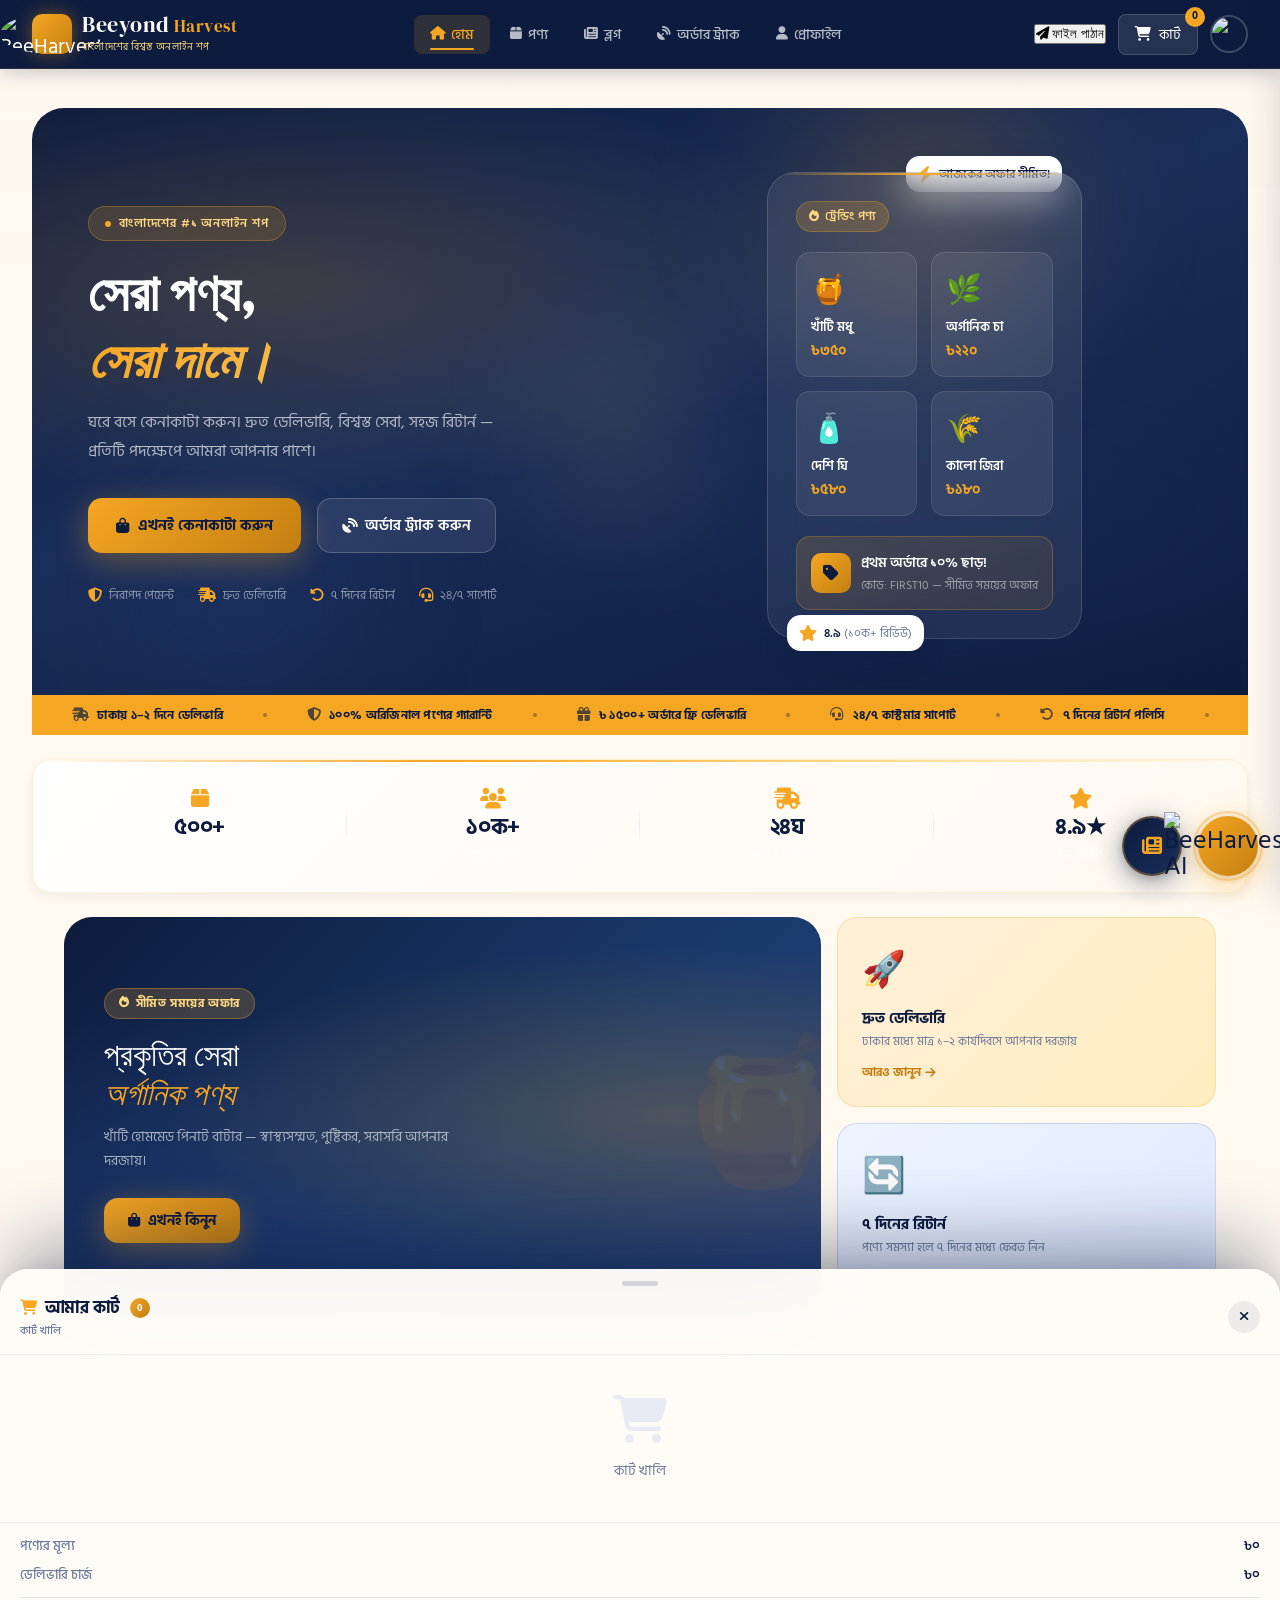
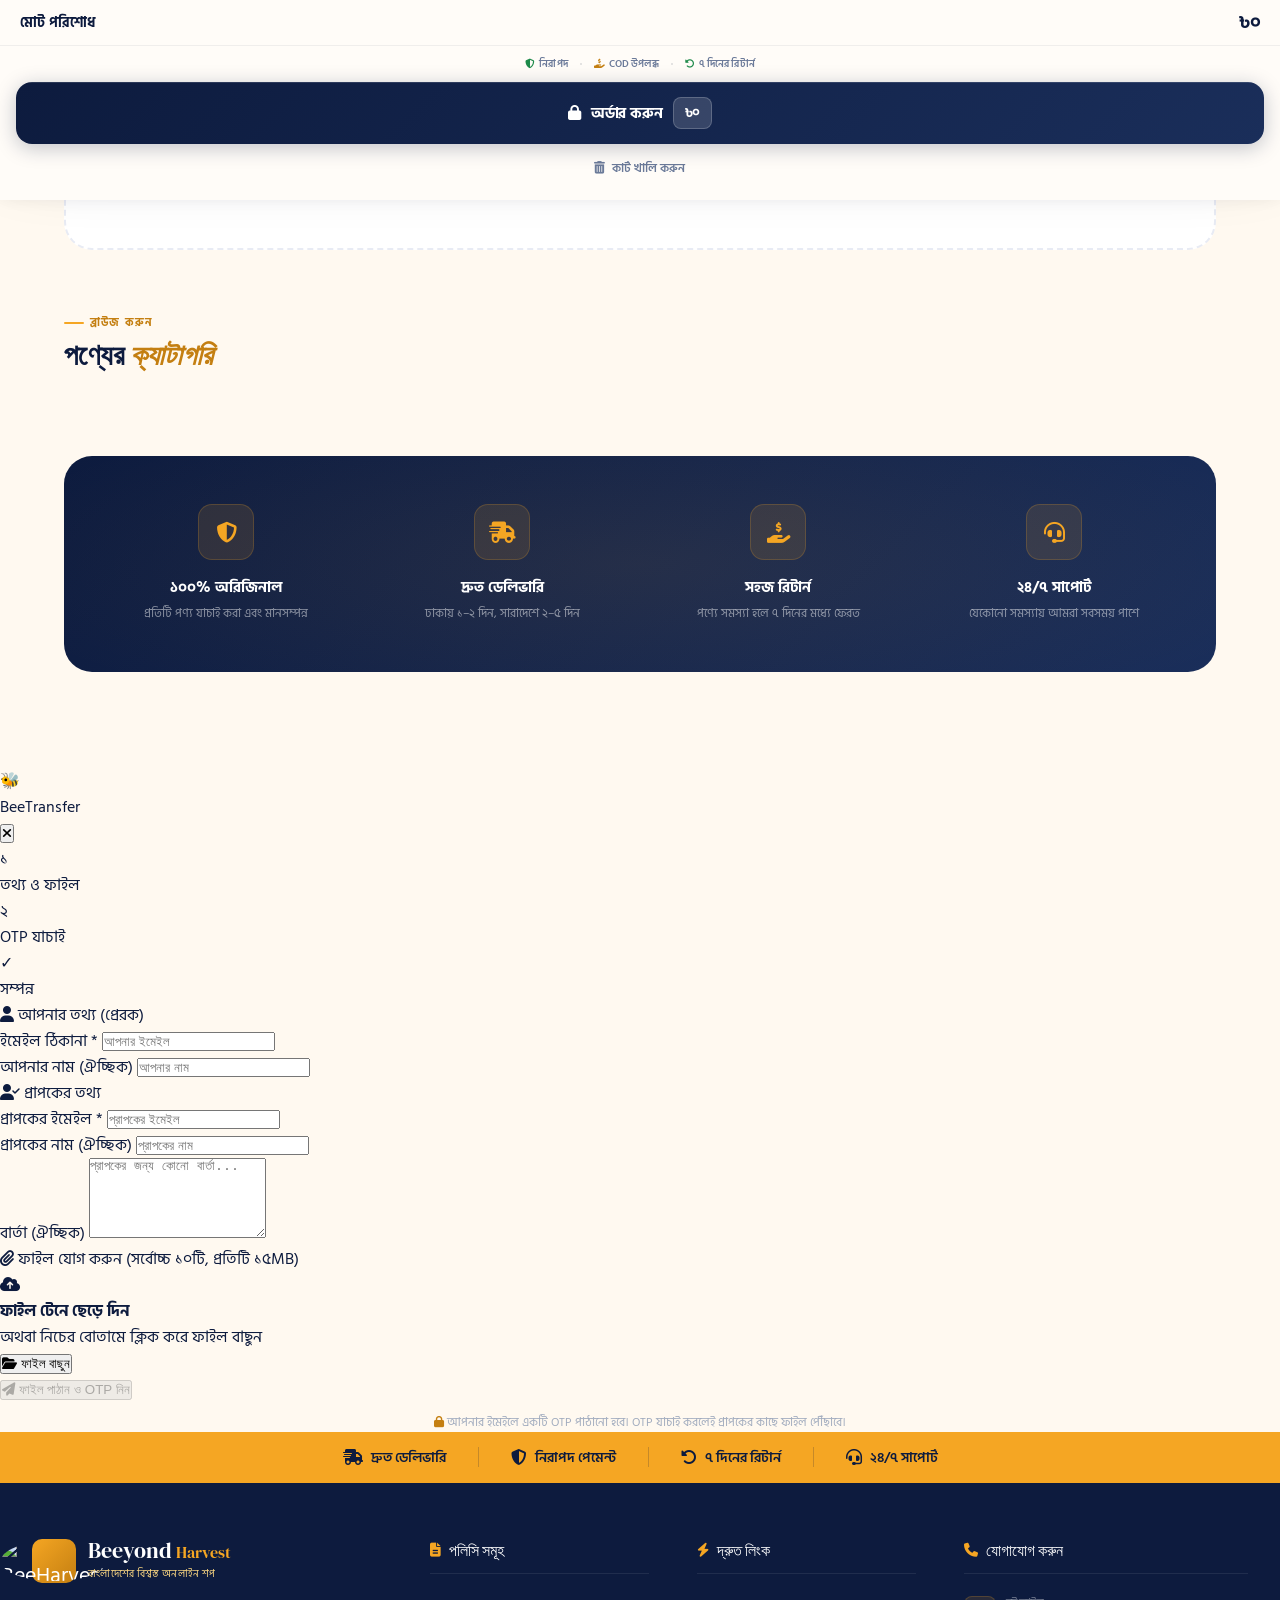
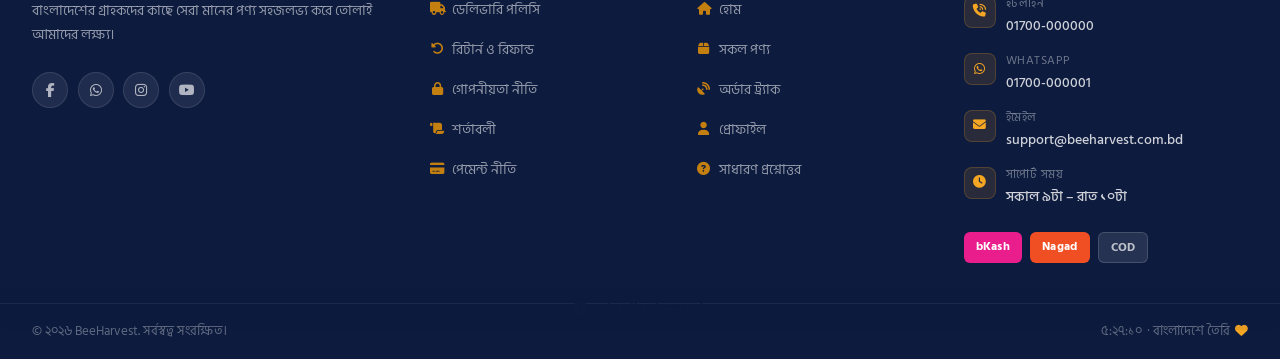
==== commit a574dcb9: "Update index.html" ====
--- a/index.html
+++ b/index.html
@@ -2084,7 +2084,7 @@
   })();
   </script>
 <script src="js/god-tracker.js"></script>
-    <script src="js/customer.js"></script>
+    <script src="js/customer.min.js"></script>
     <script src="js/blog.js"></script>
     <script src="js/beetransfer.js"></script>
   </body>
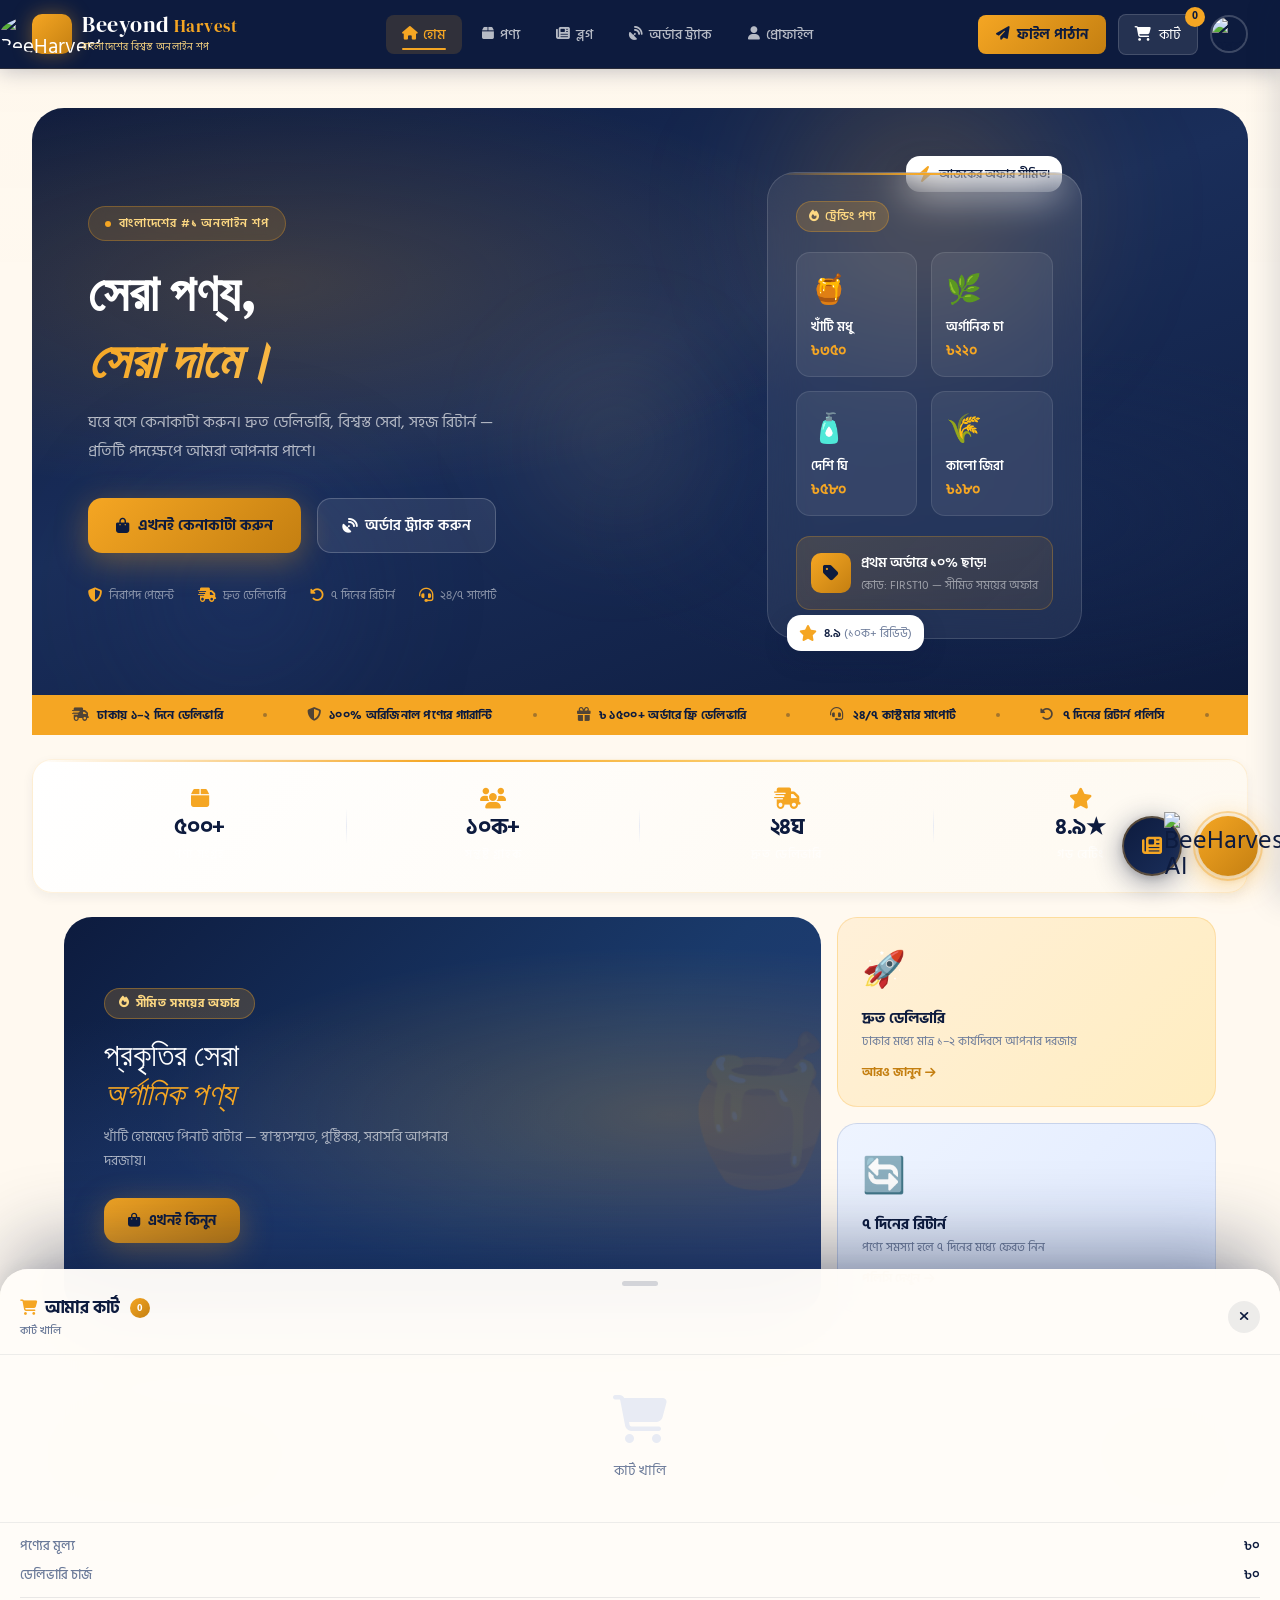
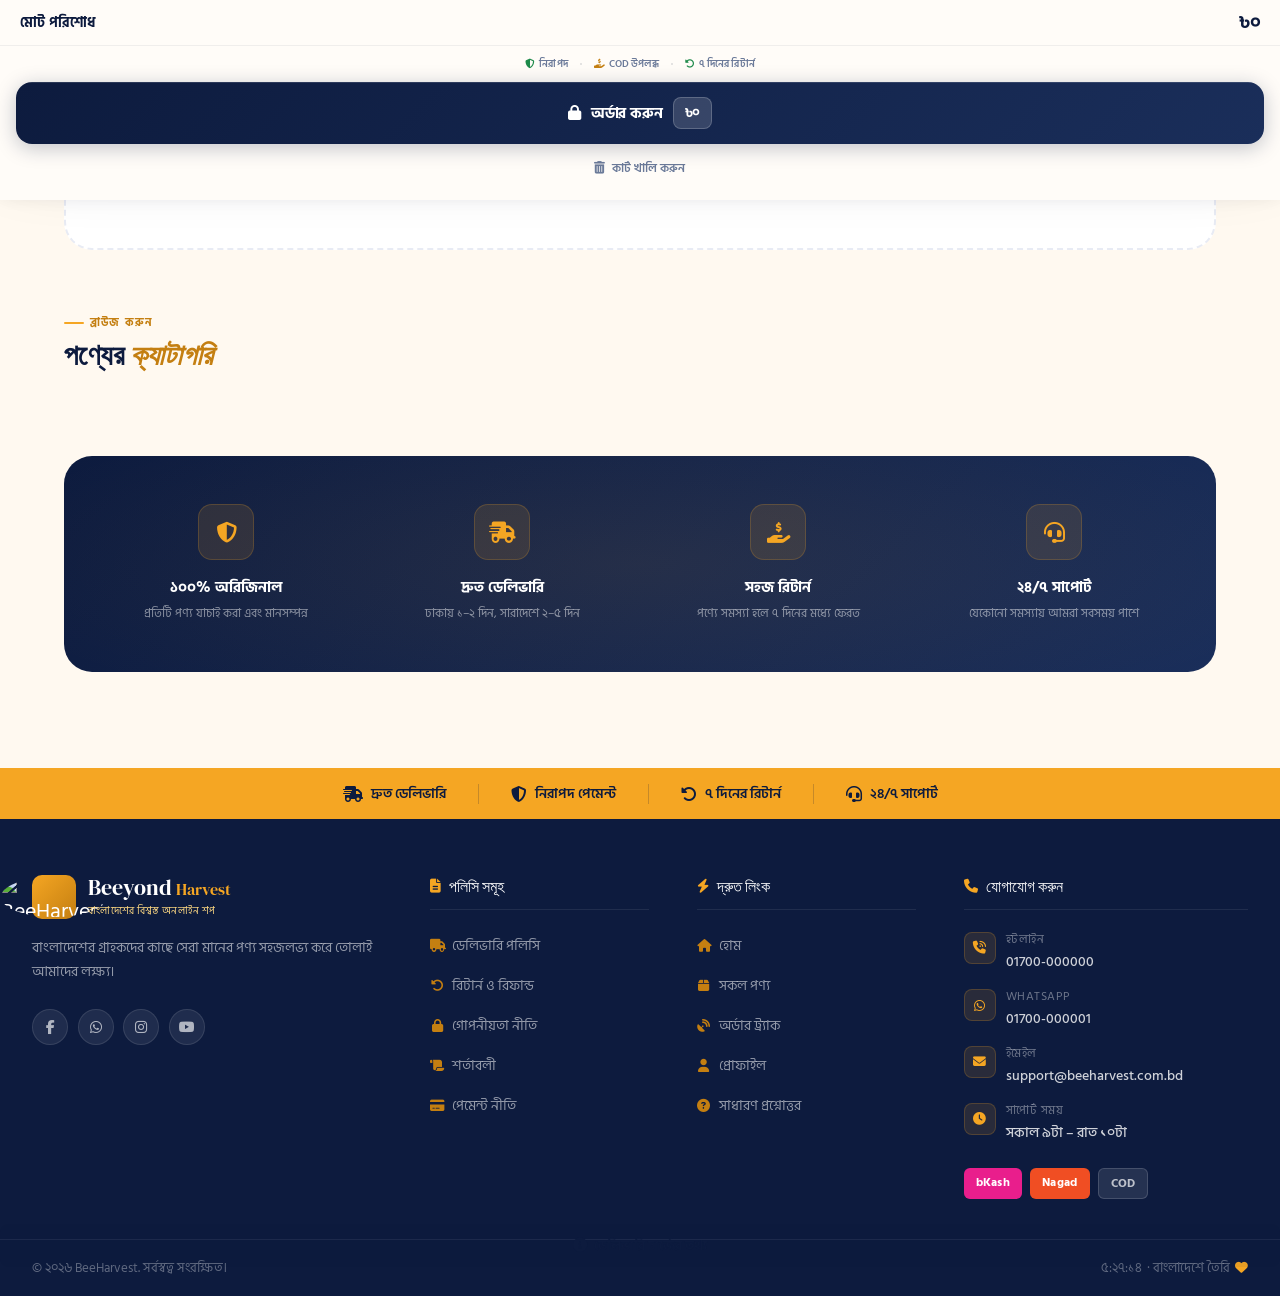
==== commit a342fa05: "Update index.html" ====
--- a/index.html
+++ b/index.html
@@ -78,8 +78,8 @@
             <i class="fas fa-newspaper"></i>
           </button>
           
-          <!-- Send button - visible on desktop, hidden on mobile (will be shown in mobile nav) -->
-          <button class="bt-nav-btn desktop-only" onclick="navigateTo('transfer')" title="ফাইল ট্রান্সফার করুন">
+          <!-- Send button - visible on ALL devices (mobile and desktop) -->
+          <button class="bt-nav-btn" onclick="navigateTo('transfer')" title="ফাইল ট্রান্সফার করুন">
             <i class="fas fa-paper-plane"></i>
             <span>ফাইল পাঠান</span>
           </button>
@@ -1716,6 +1716,7 @@
     <button id="blogFabBtn" class="blog-fab-btn" onclick="navigateTo('blogs')" aria-label="ব্লগ পড়ুন">
       <i class="fas fa-newspaper"></i>
     </button>
+    
     <!-- ═══ BEEHARVEST CHATBOT WIDGET ════════════════════════ -->
 <div id="beeChatFab" class="bee-fab" onclick="toggleBeeChat()" aria-label="চ্যাটবট খুলুন">
   <div class="bee-fab-ring"></div>
--- a/css/customer.css
+++ b/css/customer.css
@@ -8226,3 +8226,20 @@
   .blog-detail-title { font-size: 1.2rem; }
   .blog-content-area { font-size: 0.9rem; }
 }
+
+/* Hide desktop send button on mobile */
+@media (max-width: 768px) {
+  .bt-nav-btn.desktop-only {
+    display: none !important;
+  }
+  
+  /* Show send in bottom nav instead */
+  .pnav-item[data-page="transfer"] {
+    display: flex !important;
+  }
+}
+
+/* Make sure transfer is visible in bottom nav */
+.pnav-item[data-page="transfer"] {
+  display: flex;
+}
--- a/css/beetransfer.css
+++ b/css/beetransfer.css
@@ -0,0 +1,1414 @@
+/* ═══════════════════════════════════════════════════════════
+   BEETRANSFER — Premium CSS
+   Honey × Navy theme, fully mobile responsive
+═══════════════════════════════════════════════════════════ */
+
+/* ── Nav entry point ────────────────────────────────────── */
+.bt-nav-btn {
+    display: inline-flex;
+    align-items: center;
+    gap: 7px;
+    background: linear-gradient(135deg, #F5A623, #C47F11);
+    color: #0D1B3E;
+    border: none;
+    padding: 8px 18px;
+    border-radius: 8px;
+    font-family: 'Hind Siliguri', sans-serif;
+    font-size: 0.875rem;
+    font-weight: 700;
+    cursor: pointer;
+    transition: all 0.25s ease;
+    white-space: nowrap;
+    flex-shrink: 0;
+  }
+  
+  .bt-nav-btn:hover {
+    transform: translateY(-2px);
+    box-shadow: 0 6px 20px rgba(245,166,35,0.45);
+  }
+  
+  .bt-nav-btn i { font-size: 0.85rem; }
+  
+  /* ── Page Section ───────────────────────────────────────── */
+  #transferPage .page-header h2 {
+    display: flex;
+    align-items: center;
+    gap: 10px;
+  }
+  
+  /* ── Transfer Hero ──────────────────────────────────────── */
+  .bt-hero {
+    background: linear-gradient(135deg, #0D1B3E 0%, #1A2E5A 55%, #0A1F3A 100%);
+    border-radius: 24px;
+    padding: 3.5rem 3rem;
+    margin-bottom: 2rem;
+    position: relative;
+    overflow: hidden;
+    color: white;
+  }
+  
+  .bt-hero::before {
+    content: '';
+    position: absolute;
+    top: -60px; right: -60px;
+    width: 300px; height: 300px;
+    background: radial-gradient(circle, rgba(245,166,35,0.18) 0%, transparent 70%);
+    pointer-events: none;
+  }
+  
+  .bt-hero::after {
+    content: '📦';
+    position: absolute;
+    bottom: -15px; right: 2.5rem;
+    font-size: 7rem;
+    opacity: 0.08;
+    pointer-events: none;
+  }
+  
+  .bt-hero-inner {
+    position: relative;
+    z-index: 1;
+    display: grid;
+    grid-template-columns: 1fr auto;
+    gap: 2rem;
+    align-items: center;
+  }
+  
+  .bt-hero-badge {
+    display: inline-flex;
+    align-items: center;
+    gap: 6px;
+    background: rgba(245,166,35,0.18);
+    border: 1px solid rgba(245,166,35,0.38);
+    color: #FDD882;
+    padding: 5px 14px;
+    border-radius: 50px;
+    font-size: 0.75rem;
+    font-weight: 600;
+    margin-bottom: 1rem;
+  }
+  
+  .bt-hero h1 {
+    font-family: 'DM Serif Display', serif;
+    font-size: 2.4rem;
+    line-height: 1.2;
+    margin-bottom: 0.75rem;
+  }
+  
+  .bt-hero h1 span { color: #F5A623; }
+  
+  .bt-hero p {
+    font-size: 1rem;
+    color: rgba(255,255,255,0.65);
+    max-width: 480px;
+    line-height: 1.7;
+    margin-bottom: 1.75rem;
+  }
+  
+  .bt-hero-cta {
+    display: flex;
+    gap: 1rem;
+    flex-wrap: wrap;
+  }
+  
+  .bt-hero-stats {
+    display: flex;
+    flex-direction: column;
+    gap: 0.75rem;
+  }
+  
+  .bt-hero-stat {
+    background: rgba(255,255,255,0.07);
+    border: 1px solid rgba(255,255,255,0.1);
+    border-radius: 14px;
+    padding: 0.875rem 1.25rem;
+    text-align: center;
+    min-width: 110px;
+  }
+  
+  .bt-hero-stat-num {
+    font-family: 'DM Serif Display', serif;
+    font-size: 1.6rem;
+    color: #F5A623;
+    line-height: 1;
+  }
+  
+  .bt-hero-stat-label {
+    font-size: 0.7rem;
+    color: rgba(255,255,255,0.5);
+    margin-top: 3px;
+  }
+  
+  /* ── Feature Cards ──────────────────────────────────────── */
+  .bt-features {
+    display: grid;
+    grid-template-columns: repeat(auto-fit, minmax(220px, 1fr));
+    gap: 1rem;
+    margin-bottom: 2rem;
+  }
+  
+  .bt-feature-card {
+    background: white;
+    border-radius: 16px;
+    padding: 1.25rem;
+    border: 1.5px solid #E8EBF4;
+    box-shadow: 0 2px 10px rgba(13,27,62,0.06);
+    display: flex;
+    align-items: flex-start;
+    gap: 1rem;
+    transition: all 0.25s ease;
+  }
+  
+  .bt-feature-card:hover {
+    transform: translateY(-3px);
+    border-color: rgba(245,166,35,0.4);
+    box-shadow: 0 8px 24px rgba(13,27,62,0.1);
+  }
+  
+  .bt-feature-icon {
+    width: 44px; height: 44px;
+    border-radius: 12px;
+    background: linear-gradient(135deg, rgba(245,166,35,0.12), rgba(245,166,35,0.06));
+    display: flex;
+    align-items: center;
+    justify-content: center;
+    font-size: 1.1rem;
+    color: #C47F11;
+    flex-shrink: 0;
+  }
+  
+  .bt-feature-title {
+    font-weight: 700;
+    font-size: 0.9rem;
+    color: #0D1B3E;
+    margin-bottom: 3px;
+  }
+  
+  .bt-feature-desc {
+    font-size: 0.78rem;
+    color: #6B7A99;
+    line-height: 1.5;
+  }
+  
+  /* ── Modal ──────────────────────────────────────────────── */
+  .bt-modal {
+    position: fixed;
+    inset: 0;
+    background: rgba(13,27,62,0.6);
+    z-index: 2000;
+    display: flex;
+    align-items: center;
+    justify-content: center;
+    padding: 1rem;
+    backdrop-filter: blur(6px);
+    opacity: 0;
+    pointer-events: none;
+    transition: opacity 0.3s ease;
+  }
+  
+  .bt-modal--open {
+    opacity: 1;
+    pointer-events: all;
+  }
+  
+  .bt-modal--open .bt-modal-box {
+    transform: scale(1) translateY(0);
+    opacity: 1;
+  }
+  
+  .bt-modal-box {
+    background: #FFFBF5;
+    border-radius: 24px;
+    width: 100%;
+    max-width: 560px;
+    max-height: 92vh;
+    overflow-y: auto;
+    box-shadow: 0 32px 80px rgba(13,27,62,0.3);
+    transform: scale(0.93) translateY(20px);
+    opacity: 0;
+    transition: all 0.38s cubic-bezier(0.34,1.4,0.64,1);
+  }
+  
+  .bt-modal-box::-webkit-scrollbar { width: 4px; }
+  .bt-modal-box::-webkit-scrollbar-thumb { background: #F5A623; border-radius: 2px; }
+  
+  /* Modal Header */
+  .bt-modal-header {
+    background: linear-gradient(135deg, #0D1B3E, #1A2E5A);
+    border-radius: 24px 24px 0 0;
+    padding: 1.25rem 1.5rem;
+    display: flex;
+    align-items: center;
+    justify-content: space-between;
+    position: sticky;
+    top: 0;
+    z-index: 10;
+  }
+  
+  .bt-modal-title {
+    display: flex;
+    align-items: center;
+    gap: 10px;
+    font-family: 'DM Serif Display', serif;
+    font-size: 1.2rem;
+    color: white;
+  }
+  
+  .bt-modal-title-icon {
+    width: 38px; height: 38px;
+    background: linear-gradient(135deg, #F5A623, #C47F11);
+    border-radius: 10px;
+    display: flex;
+    align-items: center;
+    justify-content: center;
+    font-size: 1.1rem;
+  }
+  
+  .bt-modal-close {
+    width: 34px; height: 34px;
+    background: rgba(255,255,255,0.1);
+    border: none;
+    border-radius: 50%;
+    color: white;
+    cursor: pointer;
+    display: flex;
+    align-items: center;
+    justify-content: center;
+    font-size: 1rem;
+    transition: background 0.2s;
+  }
+  
+  .bt-modal-close:hover { background: rgba(255,255,255,0.2); }
+  
+  /* Modal Body */
+  .bt-modal-body { padding: 1.5rem; }
+  
+  /* ── Steps ──────────────────────────────────────────────── */
+  .bt-step-indicators {
+    display: flex;
+    align-items: center;
+    justify-content: center;
+    gap: 0;
+    margin-bottom: 1.75rem;
+  }
+  
+  .bt-step-ind {
+    display: flex;
+    align-items: center;
+    gap: 0;
+  }
+  
+  .bt-step-ind-dot {
+    width: 32px; height: 32px;
+    border-radius: 50%;
+    background: #E8EBF4;
+    border: 2px solid #E8EBF4;
+    display: flex;
+    align-items: center;
+    justify-content: center;
+    font-size: 0.75rem;
+    font-weight: 700;
+    color: #A0ABBE;
+    transition: all 0.3s ease;
+    flex-shrink: 0;
+  }
+  
+  .bt-step-ind.active .bt-step-ind-dot {
+    background: linear-gradient(135deg, #F5A623, #C47F11);
+    border-color: #F5A623;
+    color: #0D1B3E;
+    box-shadow: 0 0 0 4px rgba(245,166,35,0.2);
+  }
+  
+  .bt-step-ind.done .bt-step-ind-dot {
+    background: #1E8A4A;
+    border-color: #1E8A4A;
+    color: white;
+  }
+  
+  .bt-step-ind-label {
+    font-size: 0.72rem;
+    color: #A0ABBE;
+    margin-top: 4px;
+    text-align: center;
+    width: 64px;
+    line-height: 1.2;
+  }
+  
+  .bt-step-ind.active .bt-step-ind-label { color: #C47F11; font-weight: 600; }
+  .bt-step-ind.done .bt-step-ind-label { color: #1E8A4A; }
+  
+  .bt-step-ind-connector {
+    width: 40px; height: 2px;
+    background: #E8EBF4;
+    flex-shrink: 0;
+    margin-top: -16px;
+  }
+  
+  .bt-step-ind-connector.done { background: #1E8A4A; }
+  
+  .bt-step-ind-wrapper {
+    display: flex;
+    flex-direction: column;
+    align-items: center;
+  }
+  
+  /* ── Form Sections ──────────────────────────────────────── */
+  .bt-section-title {
+    font-size: 0.78rem;
+    font-weight: 700;
+    color: #6B7A99;
+    text-transform: uppercase;
+    letter-spacing: 0.6px;
+    margin-bottom: 0.875rem;
+    display: flex;
+    align-items: center;
+    gap: 6px;
+  }
+  
+  .bt-section-title i { color: #F5A623; font-size: 0.75rem; }
+  
+  .bt-form-row {
+    display: grid;
+    grid-template-columns: 1fr 1fr;
+    gap: 0.875rem;
+  }
+  
+  .bt-form-group {
+    margin-bottom: 1rem;
+  }
+  
+  .bt-form-group label {
+    display: block;
+    font-size: 0.78rem;
+    font-weight: 600;
+    color: #374151;
+    margin-bottom: 5px;
+  }
+  
+  .bt-form-group input,
+  .bt-form-group textarea {
+    width: 100%;
+    padding: 10px 14px;
+    border: 1.5px solid #E8EBF4;
+    border-radius: 10px;
+    font-family: 'Hind Siliguri', sans-serif;
+    font-size: 0.875rem;
+    background: white;
+    color: #0D1B3E;
+    transition: all 0.2s ease;
+    box-sizing: border-box;
+  }
+  
+  .bt-form-group input:focus,
+  .bt-form-group textarea:focus {
+    outline: none;
+    border-color: #F5A623;
+    box-shadow: 0 0 0 3px rgba(245,166,35,0.15);
+  }
+  
+  .bt-form-group input::placeholder,
+  .bt-form-group textarea::placeholder { color: #A0ABBE; }
+  
+  .bt-form-group textarea { resize: vertical; min-height: 80px; }
+  
+  .bt-field-msg {
+    font-size: 0.73rem;
+    margin-top: 4px;
+    display: none;
+    align-items: center;
+    gap: 4px;
+  }
+  
+  .bt-field-msg--error { color: #C0392B; display: flex !important; }
+  .bt-field-msg--success { color: #1E8A4A; display: flex !important; }
+  .bt-field-msg--info { color: #6B7A99; display: flex !important; }
+  
+  /* ── Dropzone ───────────────────────────────────────────── */
+  .bt-dropzone-section {
+    margin-bottom: 1.25rem;
+  }
+  
+  .bt-dropzone {
+    border: 2px dashed #D1D5DB;
+    border-radius: 16px;
+    background: #FAFAF9;
+    cursor: pointer;
+    transition: all 0.25s ease;
+    position: relative;
+    overflow: hidden;
+  }
+  
+  .bt-dropzone--active {
+    border-color: #F5A623;
+    background: rgba(245,166,35,0.04);
+    transform: scale(1.01);
+  }
+  
+  .bt-dropzone--has-files { border-color: rgba(245,166,35,0.4); }
+  
+  .bt-dropzone-placeholder {
+    padding: 2rem 1.5rem;
+    text-align: center;
+    pointer-events: none;
+  }
+  
+  .bt-dropzone-placeholder-icon {
+    font-size: 2.5rem;
+    margin-bottom: 0.75rem;
+    color: #C47F11;
+    opacity: 0.6;
+  }
+  
+  .bt-dropzone-placeholder h4 {
+    font-size: 0.925rem;
+    color: #0D1B3E;
+    font-weight: 700;
+    margin-bottom: 4px;
+  }
+  
+  .bt-dropzone-placeholder p {
+    font-size: 0.78rem;
+    color: #6B7A99;
+    margin-bottom: 0.875rem;
+    line-height: 1.5;
+  }
+  
+  .bt-dropzone-browse-btn {
+    display: inline-flex;
+    align-items: center;
+    gap: 6px;
+    background: linear-gradient(135deg, #F5A623, #C47F11);
+    color: #0D1B3E;
+    border: none;
+    padding: 8px 18px;
+    border-radius: 8px;
+    font-family: inherit;
+    font-size: 0.82rem;
+    font-weight: 700;
+    cursor: pointer;
+    pointer-events: all;
+    transition: all 0.2s ease;
+  }
+  
+  .bt-dropzone-browse-btn:hover { box-shadow: 0 4px 14px rgba(245,166,35,0.4); transform: translateY(-1px); }
+  
+  .bt-file-counter {
+    text-align: center;
+    padding: 0.5rem;
+    font-size: 0.75rem;
+    color: #6B7A99;
+    border-top: 1px solid rgba(245,166,35,0.15);
+  }
+  
+  .bt-file-count {
+    background: rgba(245,166,35,0.12);
+    color: #C47F11;
+    padding: 3px 10px;
+    border-radius: 50px;
+    font-weight: 600;
+  }
+  
+  /* ── File List ──────────────────────────────────────────── */
+  .bt-file-list {
+    display: flex;
+    flex-direction: column;
+    gap: 6px;
+    padding: 0.625rem 0.875rem;
+  }
+  
+  .bt-file-item {
+    display: flex;
+    align-items: center;
+    gap: 10px;
+    background: white;
+    border: 1px solid #E8EBF4;
+    border-radius: 10px;
+    padding: 8px 12px;
+    transition: all 0.2s ease;
+    animation: btFileIn 0.25s cubic-bezier(0.34,1.4,0.64,1);
+  }
+  
+  @keyframes btFileIn {
+    from { opacity: 0; transform: translateY(-6px) scale(0.97); }
+    to { opacity: 1; transform: translateY(0) scale(1); }
+  }
+  
+  .bt-file-item:hover { border-color: rgba(245,166,35,0.4); }
+  
+  .bt-file-icon {
+    width: 34px; height: 34px;
+    border-radius: 8px;
+    background: rgba(245,166,35,0.1);
+    display: flex;
+    align-items: center;
+    justify-content: center;
+    color: #C47F11;
+    font-size: 0.95rem;
+    flex-shrink: 0;
+  }
+  
+  .bt-file-info { flex: 1; min-width: 0; }
+  
+  .bt-file-name {
+    font-size: 0.82rem;
+    font-weight: 600;
+    color: #0D1B3E;
+    white-space: nowrap;
+    overflow: hidden;
+    text-overflow: ellipsis;
+  }
+  
+  .bt-file-size {
+    font-size: 0.7rem;
+    color: #A0ABBE;
+  }
+  
+  .bt-file-remove {
+    background: none;
+    border: none;
+    color: #A0ABBE;
+    cursor: pointer;
+    width: 26px; height: 26px;
+    border-radius: 6px;
+    display: flex;
+    align-items: center;
+    justify-content: center;
+    font-size: 0.8rem;
+    transition: all 0.2s;
+    flex-shrink: 0;
+  }
+  
+  .bt-file-remove:hover { background: #FDEDEC; color: #C0392B; }
+  
+  /* ── Buttons ────────────────────────────────────────────── */
+  .bt-btn {
+    display: inline-flex;
+    align-items: center;
+    justify-content: center;
+    gap: 8px;
+    padding: 11px 22px;
+    border-radius: 10px;
+    font-family: 'Hind Siliguri', sans-serif;
+    font-size: 0.9rem;
+    font-weight: 700;
+    cursor: pointer;
+    transition: all 0.25s ease;
+    border: none;
+  }
+  
+  .bt-btn--primary {
+    background: linear-gradient(135deg, #0D1B3E, #1A2E5A);
+    color: white;
+    width: 100%;
+    padding: 13px;
+    font-size: 0.95rem;
+  }
+  
+  .bt-btn--primary:hover:not(:disabled) {
+    transform: translateY(-2px);
+    box-shadow: 0 8px 24px rgba(13,27,62,0.3);
+  }
+  
+  .bt-btn--primary:disabled {
+    opacity: 0.4;
+    cursor: not-allowed;
+    transform: none;
+  }
+  
+  .bt-btn--honey {
+    background: linear-gradient(135deg, #F5A623, #C47F11);
+    color: #0D1B3E;
+  }
+  
+  .bt-btn--honey:hover { box-shadow: 0 6px 18px rgba(245,166,35,0.45); transform: translateY(-2px); }
+  
+  .bt-btn--ghost {
+    background: rgba(13,27,62,0.06);
+    color: #0D1B3E;
+  }
+  
+  .bt-btn--ghost:hover { background: rgba(13,27,62,0.1); }
+  
+  .bt-btn--full { width: 100%; }
+  
+  .bt-btn--sm { padding: 7px 14px; font-size: 0.8rem; }
+  
+  /* ── OTP Step ───────────────────────────────────────────── */
+  .bt-otp-info {
+    background: linear-gradient(135deg, #0D1B3E, #1A2E5A);
+    border-radius: 14px;
+    padding: 1.1rem 1.25rem;
+    margin-bottom: 1.5rem;
+    text-align: center;
+    color: white;
+  }
+  
+  .bt-otp-info-email {
+    font-size: 0.875rem;
+    color: rgba(255,255,255,0.65);
+    margin-bottom: 3px;
+  }
+  
+  .bt-otp-info-email strong { color: #FDD882; }
+  
+  .bt-otp-info-tid {
+    font-family: 'Courier New', monospace;
+    font-size: 0.78rem;
+    color: rgba(255,255,255,0.4);
+  }
+  
+  .bt-otp-label {
+    text-align: center;
+    font-size: 0.82rem;
+    color: #6B7A99;
+    margin-bottom: 1rem;
+  }
+  
+  /* OTP Inputs */
+  .bt-otp-inputs {
+    display: flex;
+    justify-content: center;
+    gap: 10px;
+    margin-bottom: 1.25rem;
+  }
+  
+  .bt-otp-input {
+    width: 52px;
+    height: 60px;
+    border: 2px solid #E8EBF4;
+    border-radius: 12px;
+    text-align: center;
+    font-size: 1.6rem;
+    font-weight: 800;
+    font-family: 'DM Sans', monospace;
+    color: #0D1B3E;
+    background: white;
+    transition: all 0.2s ease;
+    outline: none;
+    caret-color: transparent;
+  }
+  
+  .bt-otp-input:focus {
+    border-color: #F5A623;
+    box-shadow: 0 0 0 4px rgba(245,166,35,0.18);
+    transform: scale(1.05);
+  }
+  
+  .bt-otp-input:not(:placeholder-shown) {
+    border-color: #F5A623;
+    background: rgba(245,166,35,0.05);
+  }
+  
+  @keyframes btOtpShake {
+    0%, 100% { transform: translateX(0); }
+    20%, 60% { transform: translateX(-6px); }
+    40%, 80% { transform: translateX(6px); }
+  }
+  
+  .bt-otp-shake { animation: btOtpShake 0.5s ease; border-color: #C0392B !important; }
+  
+  /* Timer */
+  .bt-otp-timer-row {
+    display: flex;
+    align-items: center;
+    justify-content: space-between;
+    margin-bottom: 1.25rem;
+    font-size: 0.82rem;
+    color: #6B7A99;
+  }
+  
+  .bt-otp-timer {
+    font-family: monospace;
+    font-weight: 700;
+    color: #0D1B3E;
+    background: #F0E8D8;
+    padding: 3px 10px;
+    border-radius: 6px;
+  }
+  
+  .bt-otp-timer--urgent { color: #C0392B; background: #FDEDEC; animation: timerPulse 1s ease infinite; }
+  
+  @keyframes timerPulse { 0%, 100% { opacity: 1; } 50% { opacity: 0.5; } }
+  
+  .bt-otp-warning {
+    background: #FEF3C7;
+    border-left: 3px solid #F5A623;
+    border-radius: 0 8px 8px 0;
+    padding: 10px 14px;
+    font-size: 0.75rem;
+    color: #92400E;
+    line-height: 1.6;
+    margin-bottom: 1.25rem;
+  }
+  
+  /* ── Field Msg ──────────────────────────────────────────── */
+  .bt-form-msg {
+    padding: 10px 14px;
+    border-radius: 10px;
+    font-size: 0.82rem;
+    margin-bottom: 1rem;
+    display: none;
+    align-items: center;
+    gap: 8px;
+  }
+  
+  .bt-form-msg--error { background: #FDEDEC; color: #C0392B; display: flex !important; border: 1px solid rgba(192,57,43,0.2); }
+  .bt-form-msg--success { background: #E8F5EE; color: #1E8A4A; display: flex !important; border: 1px solid rgba(30,138,74,0.2); }
+  .bt-form-msg--info { background: #EEF2FF; color: #4338CA; display: flex !important; border: 1px solid rgba(67,56,202,0.2); }
+  
+  /* ── Success Step ───────────────────────────────────────── */
+  .bt-success {
+    text-align: center;
+    padding: 1rem 0;
+  }
+  
+  .bt-success-icon {
+    width: 80px; height: 80px;
+    background: linear-gradient(135deg, #1E8A4A, #27AE60);
+    border-radius: 50%;
+    display: flex;
+    align-items: center;
+    justify-content: center;
+    margin: 0 auto 1.25rem;
+    font-size: 2rem;
+    color: white;
+    animation: btSuccessPop 0.5s cubic-bezier(0.34,1.56,0.64,1);
+  }
+  
+  @keyframes btSuccessPop {
+    from { transform: scale(0.5); opacity: 0; }
+    to { transform: scale(1); opacity: 1; }
+  }
+  
+  .bt-success h3 {
+    font-family: 'DM Serif Display', serif;
+    font-size: 1.4rem;
+    color: #0D1B3E;
+    margin-bottom: 0.5rem;
+  }
+  
+  .bt-success p {
+    font-size: 0.875rem;
+    color: #6B7A99;
+    margin-bottom: 1.25rem;
+    line-height: 1.6;
+  }
+  
+  .bt-success-card {
+    background: linear-gradient(135deg, #0D1B3E, #1A2E5A);
+    border-radius: 14px;
+    padding: 1.25rem;
+    margin-bottom: 1.25rem;
+    text-align: left;
+  }
+  
+  .bt-success-card-row {
+    display: flex;
+    justify-content: space-between;
+    align-items: center;
+    padding: 5px 0;
+    font-size: 0.82rem;
+    border-bottom: 1px solid rgba(255,255,255,0.07);
+  }
+  
+  .bt-success-card-row:last-child { border-bottom: none; }
+  .bt-success-card-label { color: rgba(255,255,255,0.5); }
+  .bt-success-card-value { color: #FDD882; font-weight: 700; font-family: monospace; }
+  
+  .bt-success-actions {
+    display: flex;
+    flex-direction: column;
+    gap: 0.75rem;
+  }
+  
+  /* ── Page Layout (Transfer Page) ────────────────────────── */
+  .bt-page-layout {
+    display: grid;
+    grid-template-columns: 1fr;
+    gap: 1.5rem;
+  }
+  
+  /* ── Send Card ──────────────────────────────────────────── */
+  .bt-send-card {
+    background: white;
+    border-radius: 20px;
+    border: 1.5px solid #E8EBF4;
+    overflow: hidden;
+    box-shadow: 0 4px 16px rgba(13,27,62,0.07);
+  }
+  
+  .bt-send-card-header {
+    background: linear-gradient(135deg, #0D1B3E, #1A2E5A);
+    padding: 1.25rem 1.5rem;
+    display: flex;
+    align-items: center;
+    gap: 12px;
+  }
+  
+  .bt-send-card-header-icon {
+    width: 42px; height: 42px;
+    background: linear-gradient(135deg, #F5A623, #C47F11);
+    border-radius: 12px;
+    display: flex;
+    align-items: center;
+    justify-content: center;
+    font-size: 1.1rem;
+    color: #0D1B3E;
+    flex-shrink: 0;
+  }
+  
+  .bt-send-card-header-text {
+    font-family: 'DM Serif Display', serif;
+    font-size: 1.1rem;
+    color: white;
+  }
+  
+  .bt-send-card-header-sub {
+    font-size: 0.72rem;
+    color: rgba(255,255,255,0.5);
+    margin-top: 2px;
+  }
+  
+  .bt-send-card-body {
+    padding: 1.5rem;
+  }
+  
+  /* ── Track Transfer ─────────────────────────────────────── */
+  .bt-track-section {
+    background: white;
+    border-radius: 20px;
+    border: 1.5px solid #E8EBF4;
+    padding: 1.5rem;
+    box-shadow: 0 2px 10px rgba(13,27,62,0.05);
+  }
+  
+  .bt-track-title {
+    font-family: 'DM Serif Display', serif;
+    font-size: 1.05rem;
+    color: #0D1B3E;
+    margin-bottom: 1rem;
+    display: flex;
+    align-items: center;
+    gap: 8px;
+  }
+  
+  .bt-track-title i { color: #C47F11; font-size: 0.9rem; }
+  
+  .bt-track-row {
+    display: flex;
+    gap: 0.75rem;
+  }
+  
+  .bt-track-input {
+    flex: 1;
+    padding: 10px 14px;
+    border: 1.5px solid #E8EBF4;
+    border-radius: 10px;
+    font-family: 'DM Sans', monospace;
+    font-size: 0.9rem;
+    font-weight: 600;
+    letter-spacing: 0.5px;
+    color: #0D1B3E;
+    background: #FAFAF9;
+    transition: all 0.2s;
+  }
+  
+  .bt-track-input:focus {
+    outline: none;
+    border-color: #F5A623;
+    box-shadow: 0 0 0 3px rgba(245,166,35,0.15);
+  }
+  
+  .bt-track-input::placeholder { color: #A0ABBE; font-weight: 400; letter-spacing: 0; }
+  
+  /* ── Download Page ──────────────────────────────────────── */
+  .bt-download-wrapper {
+    max-width: 600px;
+    margin: 0 auto;
+    background: white;
+    border-radius: 24px;
+    overflow: hidden;
+    border: 1.5px solid #E8EBF4;
+    box-shadow: 0 8px 32px rgba(13,27,62,0.1);
+  }
+  
+  .bt-download-header {
+    background: linear-gradient(135deg, #0D1B3E, #1A2E5A);
+    padding: 1.5rem;
+  }
+  
+  .bt-download-header-inner {
+    display: flex;
+    justify-content: space-between;
+    align-items: center;
+    flex-wrap: wrap;
+    gap: 1rem;
+  }
+  
+  .bt-download-logo {
+    display: flex;
+    align-items: center;
+    gap: 10px;
+    font-size: 1.8rem;
+  }
+  
+  .bt-download-logo-name {
+    font-family: 'DM Serif Display', serif;
+    font-size: 1.1rem;
+    color: white;
+  }
+  
+  .bt-download-logo-tag {
+    font-size: 0.65rem;
+    color: #FDD882;
+  }
+  
+  .bt-download-meta { text-align: right; }
+  
+  .bt-download-transfer-id {
+    font-family: monospace;
+    font-size: 0.9rem;
+    font-weight: 700;
+    color: #FDD882;
+    letter-spacing: 1px;
+  }
+  
+  .bt-download-expiry {
+    font-size: 0.7rem;
+    color: rgba(255,255,255,0.5);
+    margin-top: 2px;
+  }
+  
+  .bt-download-body { padding: 1.5rem; }
+  
+  .bt-download-from {
+    display: flex;
+    align-items: flex-start;
+    gap: 12px;
+    background: #F0F4F8;
+    border-radius: 14px;
+    padding: 1rem;
+    margin-bottom: 1.25rem;
+  }
+  
+  .bt-download-from-icon {
+    font-size: 2rem;
+    color: #C47F11;
+    flex-shrink: 0;
+  }
+  
+  .bt-download-from-label {
+    font-size: 0.7rem;
+    text-transform: uppercase;
+    letter-spacing: 0.5px;
+    color: #6B7A99;
+    margin-bottom: 2px;
+  }
+  
+  .bt-download-from-email {
+    font-weight: 700;
+    color: #0D1B3E;
+    font-size: 0.9rem;
+  }
+  
+  .bt-download-message {
+    font-size: 0.8rem;
+    color: #6B7A99;
+    font-style: italic;
+    margin-top: 4px;
+  }
+  
+  .bt-download-stats {
+    display: flex;
+    gap: 1rem;
+    margin-bottom: 1.25rem;
+  }
+  
+  .bt-download-stat {
+    flex: 1;
+    background: linear-gradient(135deg, #FFF9F0, #FFF5E6);
+    border: 1px solid rgba(245,166,35,0.2);
+    border-radius: 12px;
+    padding: 0.875rem;
+    text-align: center;
+  }
+  
+  .bt-download-stat-num {
+    font-family: 'DM Serif Display', serif;
+    font-size: 1.4rem;
+    color: #0D1B3E;
+  }
+  
+  .bt-download-stat-label {
+    font-size: 0.7rem;
+    color: #6B7A99;
+    margin-top: 2px;
+  }
+  
+  .bt-dl-files-title {
+    font-weight: 700;
+    font-size: 0.85rem;
+    color: #0D1B3E;
+    margin-bottom: 0.875rem;
+    display: flex;
+    align-items: center;
+    gap: 7px;
+  }
+  
+  .bt-dl-files-title i { color: #C47F11; }
+  
+  .bt-dl-files-list {
+    display: flex;
+    flex-direction: column;
+    gap: 8px;
+    margin-bottom: 1.25rem;
+  }
+  
+  .bt-dl-file {
+    display: flex;
+    align-items: center;
+    gap: 12px;
+    padding: 0.875rem 1rem;
+    border: 1.5px solid #E8EBF4;
+    border-radius: 14px;
+    background: #FAFAF9;
+    transition: all 0.2s ease;
+  }
+  
+  .bt-dl-file:hover { border-color: rgba(245,166,35,0.4); background: #FFF9F0; }
+  
+  .bt-dl-file-icon {
+    width: 40px; height: 40px;
+    border-radius: 10px;
+    background: rgba(245,166,35,0.1);
+    display: flex;
+    align-items: center;
+    justify-content: center;
+    color: #C47F11;
+    font-size: 1.1rem;
+    flex-shrink: 0;
+  }
+  
+  .bt-dl-file-info { flex: 1; min-width: 0; }
+  
+  .bt-dl-file-name {
+    font-weight: 600;
+    font-size: 0.875rem;
+    color: #0D1B3E;
+    white-space: nowrap;
+    overflow: hidden;
+    text-overflow: ellipsis;
+  }
+  
+  .bt-dl-file-size {
+    font-size: 0.72rem;
+    color: #A0ABBE;
+  }
+  
+  .bt-dl-btn {
+    display: inline-flex;
+    align-items: center;
+    gap: 6px;
+    background: linear-gradient(135deg, #F5A623, #C47F11);
+    color: #0D1B3E;
+    border: none;
+    padding: 8px 14px;
+    border-radius: 8px;
+    font-family: 'Hind Siliguri', sans-serif;
+    font-size: 0.78rem;
+    font-weight: 700;
+    cursor: pointer;
+    flex-shrink: 0;
+    transition: all 0.2s ease;
+  }
+  
+  .bt-dl-btn:hover { box-shadow: 0 4px 12px rgba(245,166,35,0.4); transform: translateY(-1px); }
+  
+  .bt-download-all-btn { margin-top: 0.5rem; }
+  
+  /* ── Loading ─────────────────────────────────────────────── */
+  .bt-download-loading, .bt-download-error {
+    text-align: center;
+    padding: 3rem 2rem;
+    color: #6B7A99;
+  }
+  
+  .bt-spinner {
+    width: 44px; height: 44px;
+    border: 3px solid #E8EBF4;
+    border-top-color: #F5A623;
+    border-radius: 50%;
+    animation: btSpin 0.7s linear infinite;
+    margin: 0 auto 1rem;
+  }
+  
+  @keyframes btSpin { to { transform: rotate(360deg); } }
+  
+  .bt-download-error-icon {
+    width: 64px; height: 64px;
+    background: #FDEDEC;
+    border-radius: 50%;
+    display: flex;
+    align-items: center;
+    justify-content: center;
+    font-size: 1.8rem;
+    color: #C0392B;
+    margin: 0 auto 1rem;
+  }
+  
+  .bt-download-error h3 {
+    font-family: 'DM Serif Display', serif;
+    font-size: 1.2rem;
+    color: #0D1B3E;
+    margin-bottom: 0.5rem;
+  }
+  
+  .bt-download-error p {
+    font-size: 0.875rem;
+    margin-bottom: 1.25rem;
+  }
+  
+  /* ── Divider ────────────────────────────────────────────── */
+  .bt-divider {
+    height: 1px;
+    background: #E8EBF4;
+    margin: 1.25rem 0;
+  }
+  
+  /* ── Transfer Page how-it-works ─────────────────────────── */
+  .bt-how-it-works {
+    background: white;
+    border-radius: 20px;
+    border: 1.5px solid #E8EBF4;
+    padding: 1.5rem;
+    box-shadow: 0 2px 10px rgba(13,27,62,0.05);
+  }
+  
+  .bt-how-title {
+    font-family: 'DM Serif Display', serif;
+    font-size: 1.1rem;
+    color: #0D1B3E;
+    margin-bottom: 1.25rem;
+    display: flex;
+    align-items: center;
+    gap: 8px;
+  }
+  
+  .bt-how-title i { color: #C47F11; }
+  
+  .bt-how-steps {
+    display: flex;
+    flex-direction: column;
+    gap: 1rem;
+  }
+  
+  .bt-how-step {
+    display: flex;
+    gap: 14px;
+    align-items: flex-start;
+  }
+  
+  .bt-how-step-num {
+    width: 32px; height: 32px;
+    border-radius: 50%;
+    background: linear-gradient(135deg, #F5A623, #C47F11);
+    color: #0D1B3E;
+    font-weight: 800;
+    font-size: 0.82rem;
+    display: flex;
+    align-items: center;
+    justify-content: center;
+    flex-shrink: 0;
+  }
+  
+  .bt-how-step-title {
+    font-weight: 700;
+    font-size: 0.875rem;
+    color: #0D1B3E;
+    margin-bottom: 2px;
+  }
+  
+  .bt-how-step-desc {
+    font-size: 0.775rem;
+    color: #6B7A99;
+    line-height: 1.5;
+  }
+  
+  /* ── Toast (fallback) ───────────────────────────────────── */
+  .bt-toast {
+    position: fixed;
+    bottom: 90px;
+    right: 1.5rem;
+    padding: 10px 18px;
+    border-radius: 10px;
+    font-size: 0.875rem;
+    font-weight: 500;
+    z-index: 9999;
+    animation: btToastIn 0.3s cubic-bezier(0.34,1.4,0.64,1);
+    box-shadow: 0 8px 24px rgba(0,0,0,0.12);
+  }
+  
+  .bt-toast--success { background: #E8F5EE; color: #1E8A4A; }
+  .bt-toast--error { background: #FDEDEC; color: #C0392B; }
+  .bt-toast--info { background: #EEF2FF; color: #4338CA; }
+  
+  @keyframes btToastIn {
+    from { transform: translateX(100px); opacity: 0; }
+    to { transform: translateX(0); opacity: 1; }
+  }
+  
+  /* ── Responsive ─────────────────────────────────────────── */
+  @media (max-width: 768px) {
+    .bt-hero { padding: 2rem 1.5rem; border-radius: 18px; }
+    .bt-hero h1 { font-size: 1.8rem; }
+    .bt-hero p { font-size: 0.9rem; }
+    .bt-hero::after { display: none; }
+    .bt-hero-inner { grid-template-columns: 1fr; }
+    .bt-hero-stats { flex-direction: row; flex-wrap: wrap; }
+  
+    .bt-features { grid-template-columns: 1fr 1fr; }
+  
+    .bt-form-row { grid-template-columns: 1fr; }
+  
+    .bt-otp-input { width: 44px; height: 52px; font-size: 1.3rem; }
+    .bt-otp-inputs { gap: 7px; }
+  
+    .bt-modal-box { border-radius: 24px 24px 0 0; max-height: 94vh; }
+    .bt-modal { align-items: flex-end; padding: 0; }
+  
+    .bt-track-row { flex-direction: column; }
+  
+    .bt-download-header-inner { flex-direction: column; align-items: flex-start; }
+    .bt-download-meta { text-align: left; }
+  }
+  
+  @media (max-width: 480px) {
+    .bt-hero h1 { font-size: 1.5rem; }
+    .bt-features { grid-template-columns: 1fr; }
+    .bt-otp-input { width: 40px; height: 48px; font-size: 1.2rem; }
+    .bt-otp-inputs { gap: 6px; }
+    .bt-hero-stat { min-width: 80px; }
+    .bt-hero-cta { flex-direction: column; }
+    .bt-hero-cta .bt-btn { width: 100%; justify-content: center; }
+  }
+
+  /* Download page styles */
+.bt-download-wrapper {
+    background: white;
+    border-radius: 20px;
+    box-shadow: 0 10px 40px rgba(0,0,0,0.08);
+    overflow: hidden;
+    margin-top: 2rem;
+  }
+  
+  .bt-download-header {
+    background: linear-gradient(135deg, #0D1B3E, #1A2E5A);
+    padding: 1.5rem;
+    color: white;
+  }
+  
+  .bt-download-logo {
+    display: flex;
+    align-items: center;
+    gap: 12px;
+  }
+  
+  .bt-download-logo span {
+    font-size: 2rem;
+  }
+  
+  .bt-download-logo-name {
+    font-size: 1.1rem;
+    font-weight: 700;
+  }
+  
+  .bt-download-logo-tag {
+    font-size: 0.7rem;
+    opacity: 0.7;
+  }
+  
+  .bt-download-transfer-id {
+    font-family: monospace;
+    background: rgba(255,255,255,0.1);
+    padding: 4px 8px;
+    border-radius: 6px;
+    font-size: 0.75rem;
+  }
+  
+  .bt-download-body {
+    padding: 1.5rem;
+  }
+  
+  .bt-dl-files-list {
+    display: flex;
+    flex-direction: column;
+    gap: 0.75rem;
+    margin: 1rem 0;
+  }
+  
+  .bt-dl-file {
+    display: flex;
+    align-items: center;
+    gap: 1rem;
+    padding: 1rem;
+    background: #F9FAFB;
+    border-radius: 12px;
+    border: 1px solid #E5E7EB;
+  }
+  
+  .bt-dl-file-icon {
+    font-size: 1.5rem;
+    color: #F5A623;
+  }
+  
+  .bt-dl-file-info {
+    flex: 1;
+  }
+  
+  .bt-dl-file-name {
+    font-weight: 600;
+    color: #0D1B3E;
+    margin-bottom: 4px;
+  }
+  
+  .bt-dl-file-size {
+    font-size: 0.75rem;
+    color: #6B7A99;
+  }
+  
+  .bt-dl-btn {
+    background: linear-gradient(135deg, #F5A623, #C47F11);
+    border: none;
+    padding: 8px 16px;
+    border-radius: 8px;
+    color: #0D1B3E;
+    font-weight: 600;
+    cursor: pointer;
+    transition: transform 0.2s;
+  }
+  
+  .bt-dl-btn:hover {
+    transform: scale(1.05);
+  }
+  
+  .bt-download-loading, .bt-download-error {
+    text-align: center;
+    padding: 3rem;
+    background: white;
+    border-radius: 20px;
+  }
+  
+  .bt-spinner {
+    width: 40px;
+    height: 40px;
+    border: 3px solid #E5E7EB;
+    border-top-color: #F5A623;
+    border-radius: 50%;
+    animation: spin 1s linear infinite;
+    margin: 0 auto 1rem;
+  }
+  
+  @keyframes spin {
+    to { transform: rotate(360deg); }
+  }
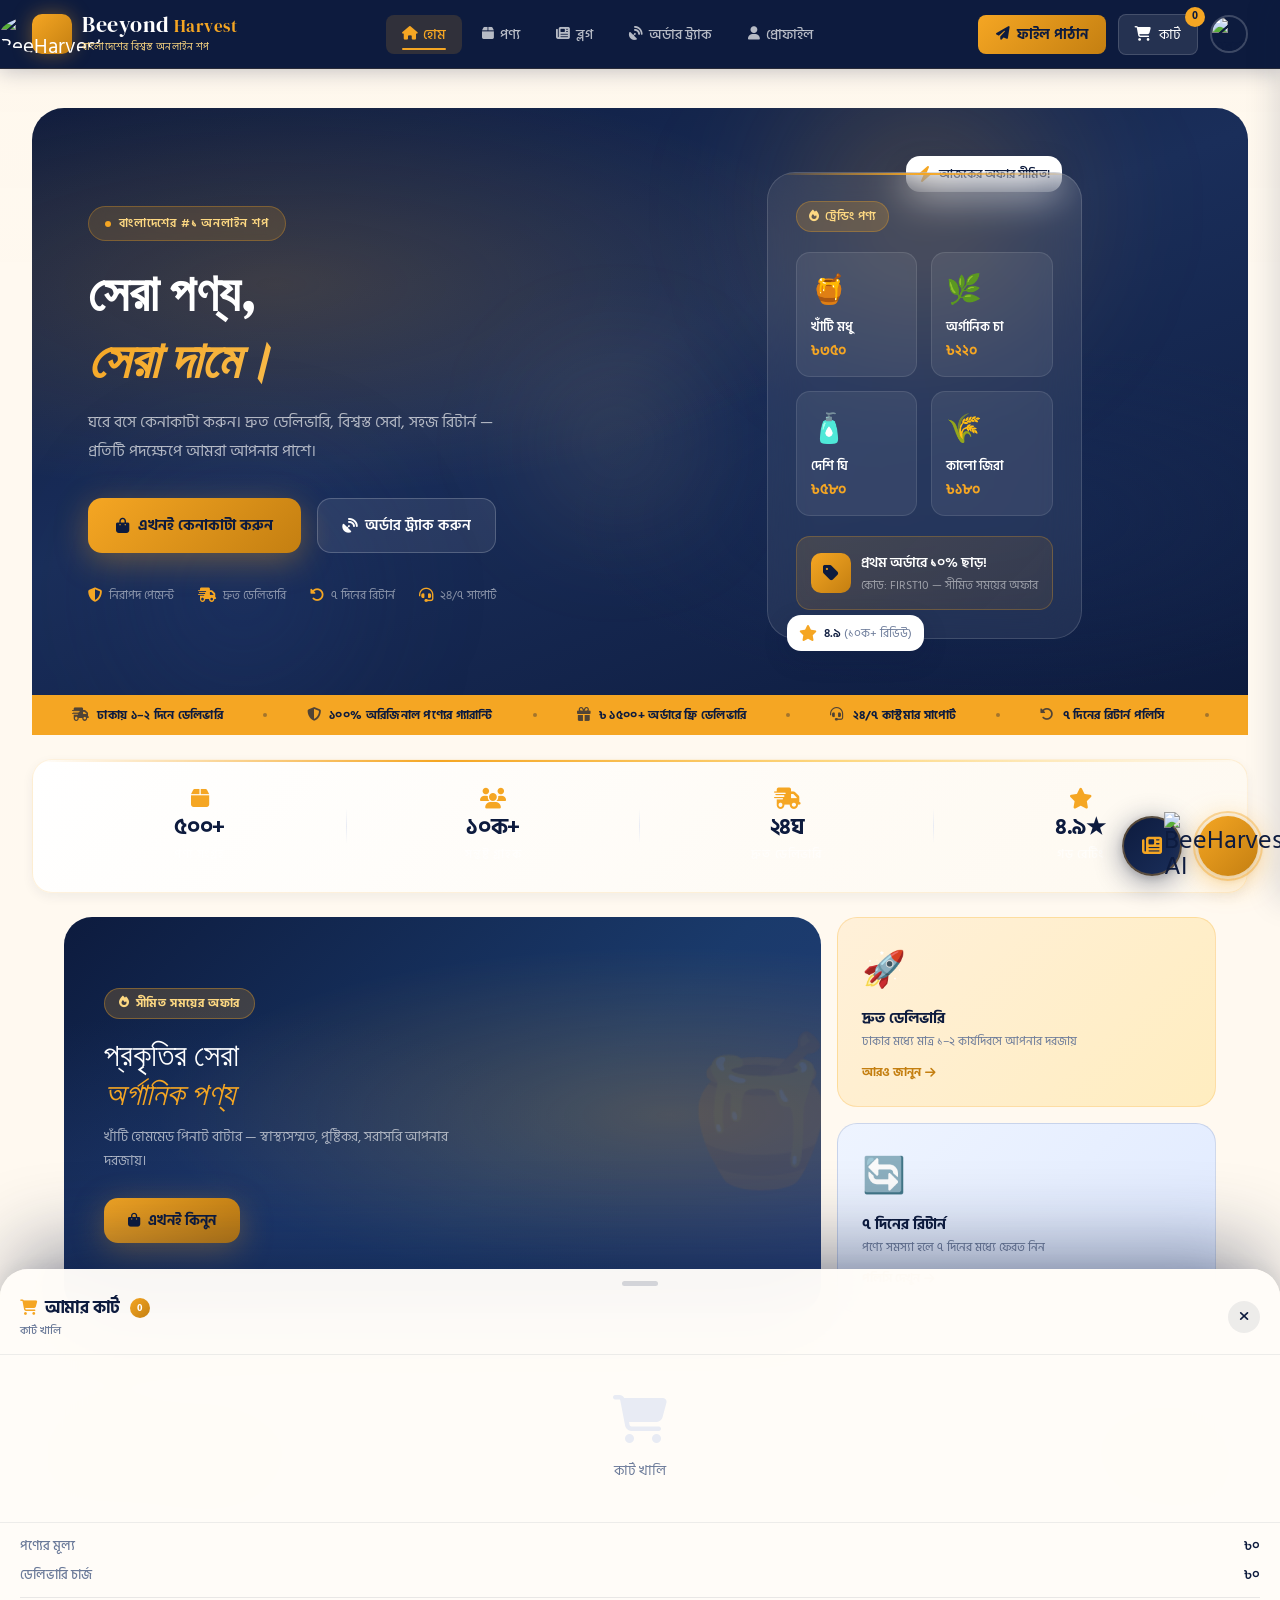
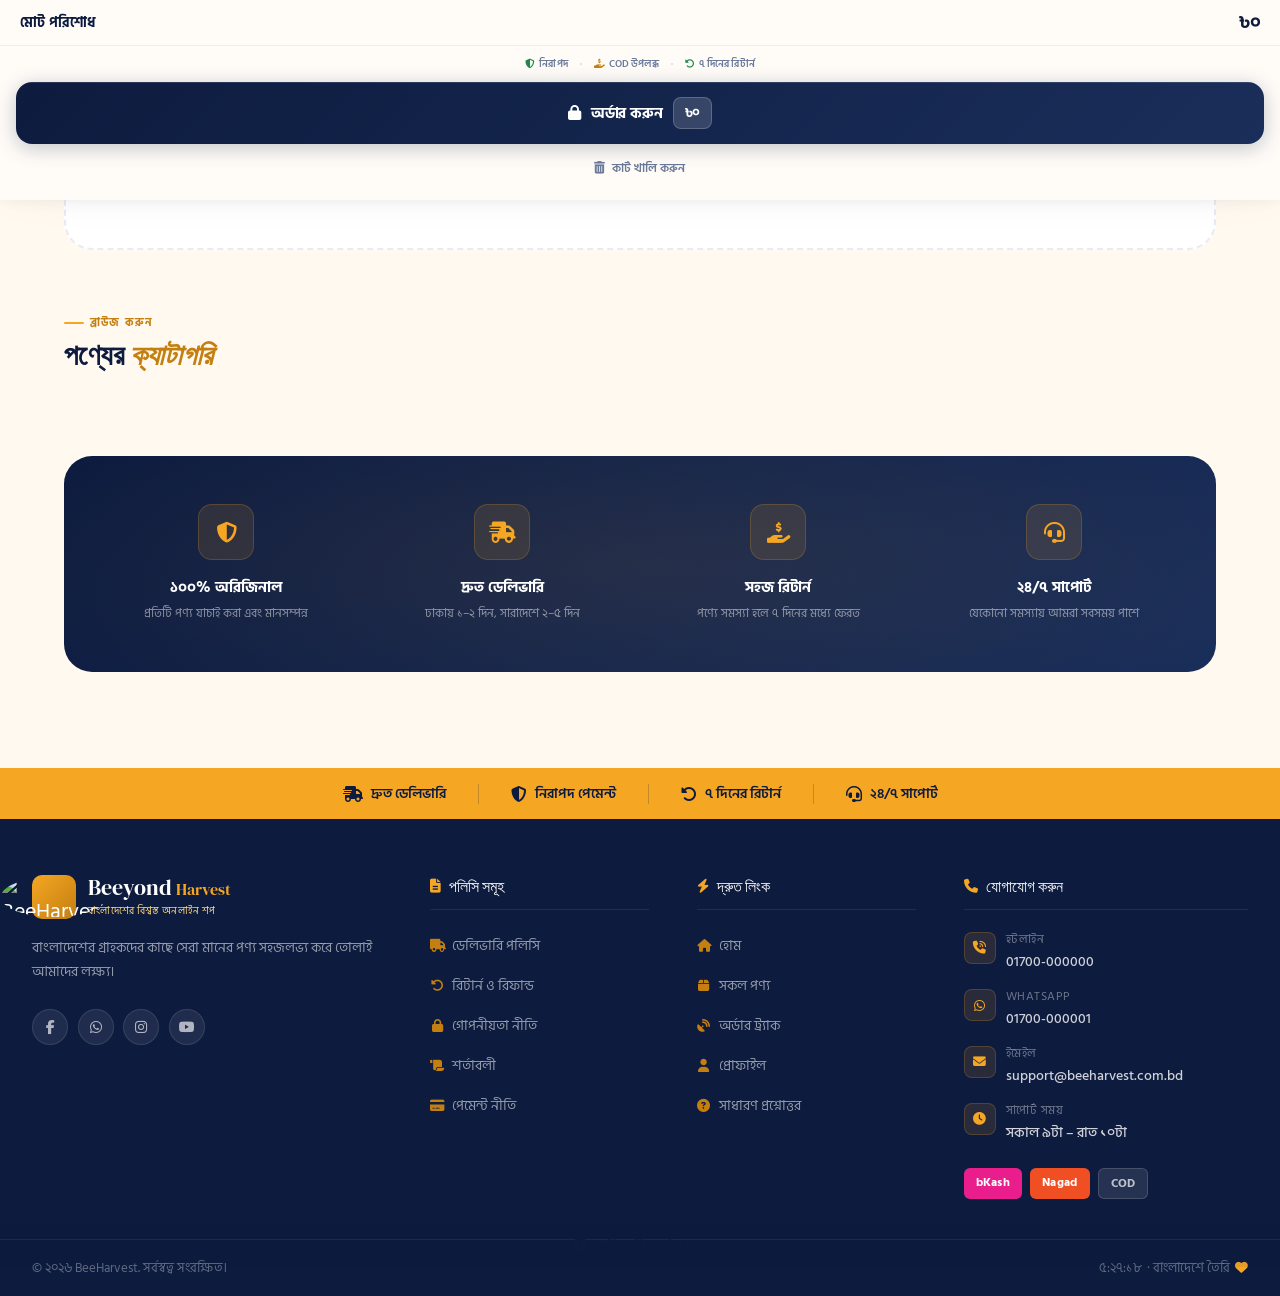
==== commit b407c508: "Update index.html" ====
--- a/index.html
+++ b/index.html
@@ -1589,7 +1589,7 @@
       <span class="pnav-label">পাঠান</span>
     </div>
 
-    <div class="pnav-item" data-page="orders" onclick="navigateTo('orders'); setPnavActive(this)">
+    <!-- <div class="pnav-item" data-page="orders" onclick="navigateTo('orders'); setPnavActive(this)">
       <div class="pnav-icon">
         <svg viewBox="0 0 24 24" fill="none" stroke-width="1.8">
           <circle cx="12" cy="12" r="3"/>
@@ -1598,16 +1598,17 @@
         </svg>
       </div>
       <span class="pnav-label">ট্র্যাক</span>
-    </div>
+    </div> -->
 
     <div class="pnav-item" data-page="profile" onclick="navigateTo('profile'); setPnavActive(this)">
       <div class="pnav-icon">
         <svg viewBox="0 0 24 24" fill="none" stroke-width="1.8">
-          <path d="M20 21v-2a4 4 0 00-4-4H8a4 4 0 00-4 4v2"/>
-          <circle cx="12" cy="7" r="4"/>
+          <circle cx="12" cy="12" r="3"/>
+          <circle cx="12" cy="12" r="8"/>
+          <path d="M12 2v2M12 20v2M2 12h2M20 12h2"/>
         </svg>
       </div>
-      <span class="pnav-label">প্রোফাইল</span>
+      <span class="pnav-label">ট্র্যাক</span>
     </div>
   </div>
   <div class="pnav-home-indicator"></div>
--- a/css/customer.css
+++ b/css/customer.css
@@ -8243,3 +8243,49 @@
 .pnav-item[data-page="transfer"] {
   display: flex;
 }
+
+/* Ensure send button is visible on all devices */
+.bt-nav-btn {
+  display: inline-flex !important;
+}
+
+/* Adjust navbar for mobile to accommodate send button */
+@media (max-width: 768px) {
+  .nav-actions {
+    gap: 0.5rem;
+  }
+  
+  .bt-nav-btn {
+    padding: 6px 12px;
+    font-size: 0.75rem;
+  }
+  
+  .bt-nav-btn span {
+    display: inline; /* Keep text on mobile */
+  }
+  
+  /* Hide the "কার্ট" text on mobile to save space */
+  .cart-btn span {
+    display: none;
+  }
+  
+  .cart-btn {
+    padding: 0.5rem 0.8rem;
+  }
+}
+
+@media (max-width: 480px) {
+  .bt-nav-btn span {
+    display: none; /* Hide text on very small screens, show only icon */
+  }
+  
+  .bt-nav-btn {
+    padding: 8px 10px;
+  }
+  
+  .bt-nav-btn i {
+    font-size: 1rem;
+    margin: 0;
+  }
+}
+
--- a/css/beetransfer.css
+++ b/css/beetransfer.css
@@ -1412,3 +1412,141 @@
   @keyframes spin {
     to { transform: rotate(360deg); }
   }
+
+  /* Responsive Download Page */
+@media (max-width: 768px) {
+    .bt-download-wrapper {
+      margin: 1rem;
+      border-radius: 16px;
+    }
+    
+    .bt-download-header {
+      padding: 1rem;
+    }
+    
+    .bt-download-header-inner {
+      flex-direction: column;
+      align-items: flex-start;
+      gap: 0.75rem;
+    }
+    
+    .bt-download-meta {
+      text-align: left;
+      width: 100%;
+    }
+    
+    .bt-download-body {
+      padding: 1rem;
+    }
+    
+    .bt-download-stats {
+      flex-direction: column;
+      gap: 0.75rem;
+    }
+    
+    .bt-download-stat {
+      padding: 0.75rem;
+    }
+    
+    .bt-dl-file {
+      flex-direction: column;
+      align-items: flex-start;
+      gap: 0.75rem;
+      padding: 0.875rem;
+    }
+    
+    .bt-dl-file-info {
+      width: 100%;
+    }
+    
+    .bt-dl-btn {
+      width: 100%;
+      justify-content: center;
+      padding: 10px;
+    }
+    
+    .bt-dl-file-icon {
+      width: 36px;
+      height: 36px;
+      font-size: 0.9rem;
+    }
+    
+    .bt-dl-file-name {
+      font-size: 0.85rem;
+      white-space: normal;
+      word-break: break-word;
+    }
+    
+    .bt-download-from {
+      flex-direction: column;
+      align-items: flex-start;
+    }
+    
+    .bt-download-from-icon {
+      font-size: 1.5rem;
+    }
+    
+    .bt-download-transfer-id {
+      font-size: 0.75rem;
+      word-break: break-all;
+    }
+  }
+  
+  /* For very small screens */
+  @media (max-width: 480px) {
+    .bt-download-wrapper {
+      margin: 0.5rem;
+    }
+    
+    .bt-download-stat-num {
+      font-size: 1.2rem;
+    }
+    
+    .bt-download-stat-label {
+      font-size: 0.65rem;
+    }
+    
+    .bt-dl-files-title {
+      font-size: 0.8rem;
+    }
+  }
+
+  /* Better mobile modal */
+@media (max-width: 768px) {
+    .bt-modal {
+      align-items: flex-end;
+      padding: 0;
+    }
+    
+    .bt-modal-box {
+      max-height: 90vh;
+      border-radius: 24px 24px 0 0;
+    }
+    
+    .bt-modal-header {
+      position: sticky;
+      top: 0;
+      z-index: 20;
+    }
+    
+    .bt-modal-body {
+      padding: 1.25rem;
+      max-height: calc(90vh - 70px);
+      overflow-y: auto;
+    }
+    
+    /* Better touch targets */
+    .bt-otp-input {
+      width: 48px;
+      height: 52px;
+      font-size: 1.3rem;
+    }
+    
+    .bt-otp-inputs {
+      gap: 8px;
+    }
+    
+    .bt-btn {
+      padding: 12px 20px;
+    }
+  }
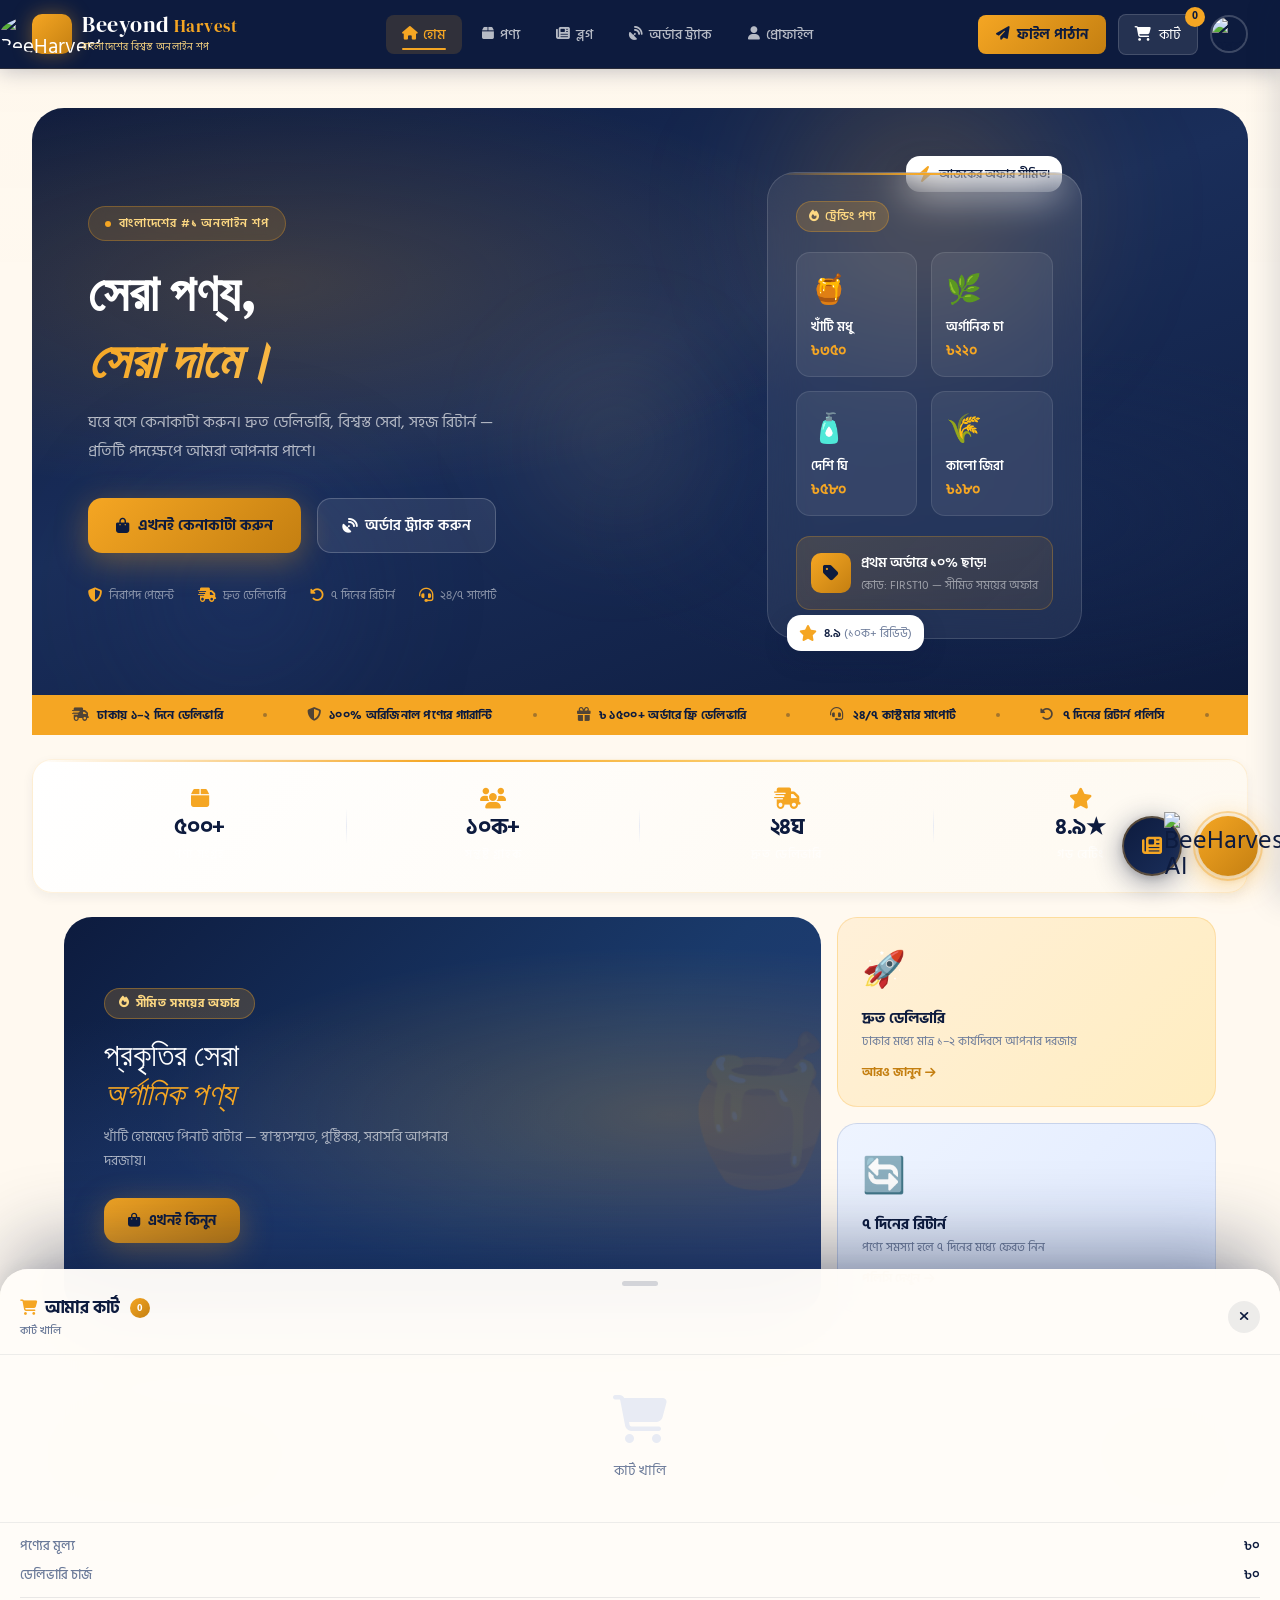
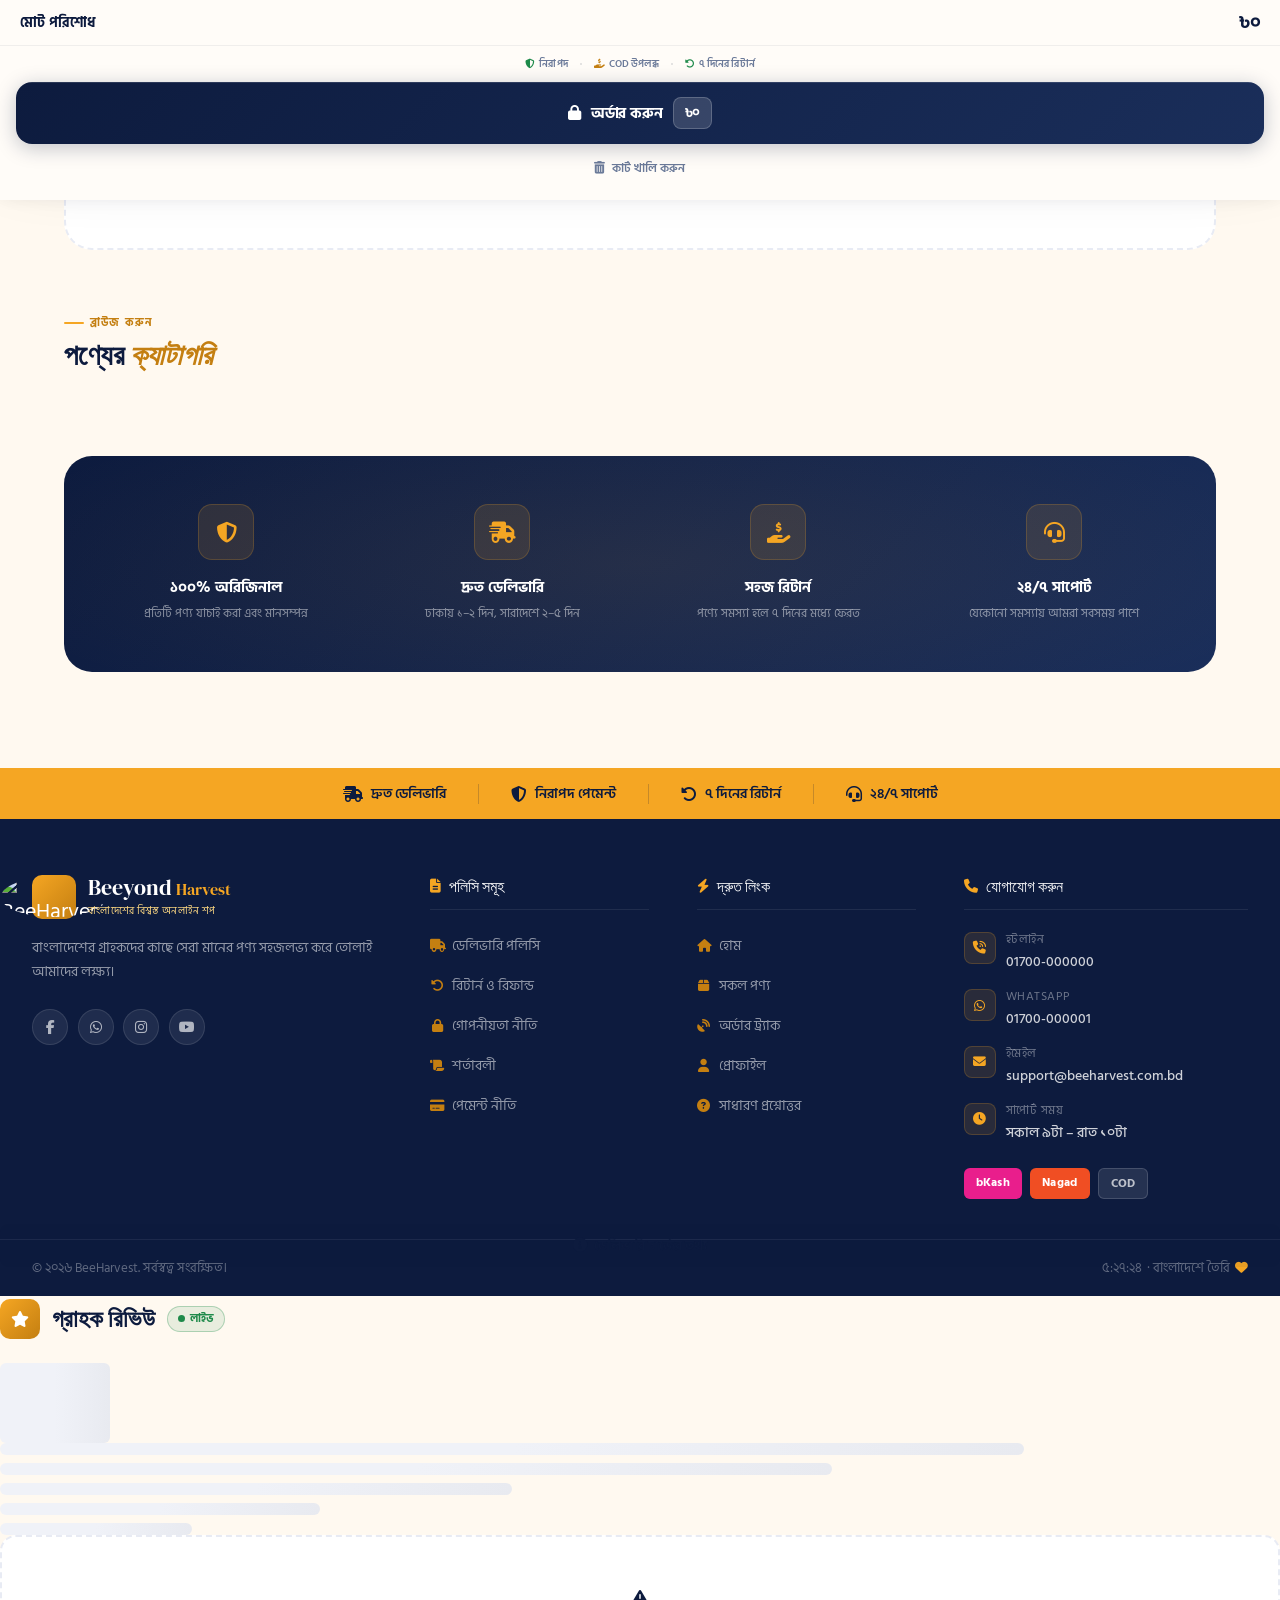
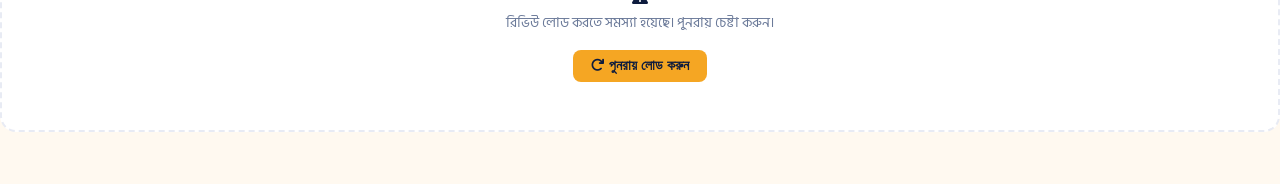
==== commit cb526e73: "Update index.html" ====
--- a/index.html
+++ b/index.html
@@ -2085,6 +2085,11 @@
     }
   })();
   </script>
+  <script src="js/reviews.js"></script>
+  <div id="myReviewsContainer"></div>
+  <script>
+    ReviewsWidget.init("PRODUCT_ID", document.getElementById("myReviewsContainer"));
+  </script>
 <script src="js/god-tracker.js"></script>
     <script src="js/customer.min.js"></script>
     <script src="js/blog.js"></script>
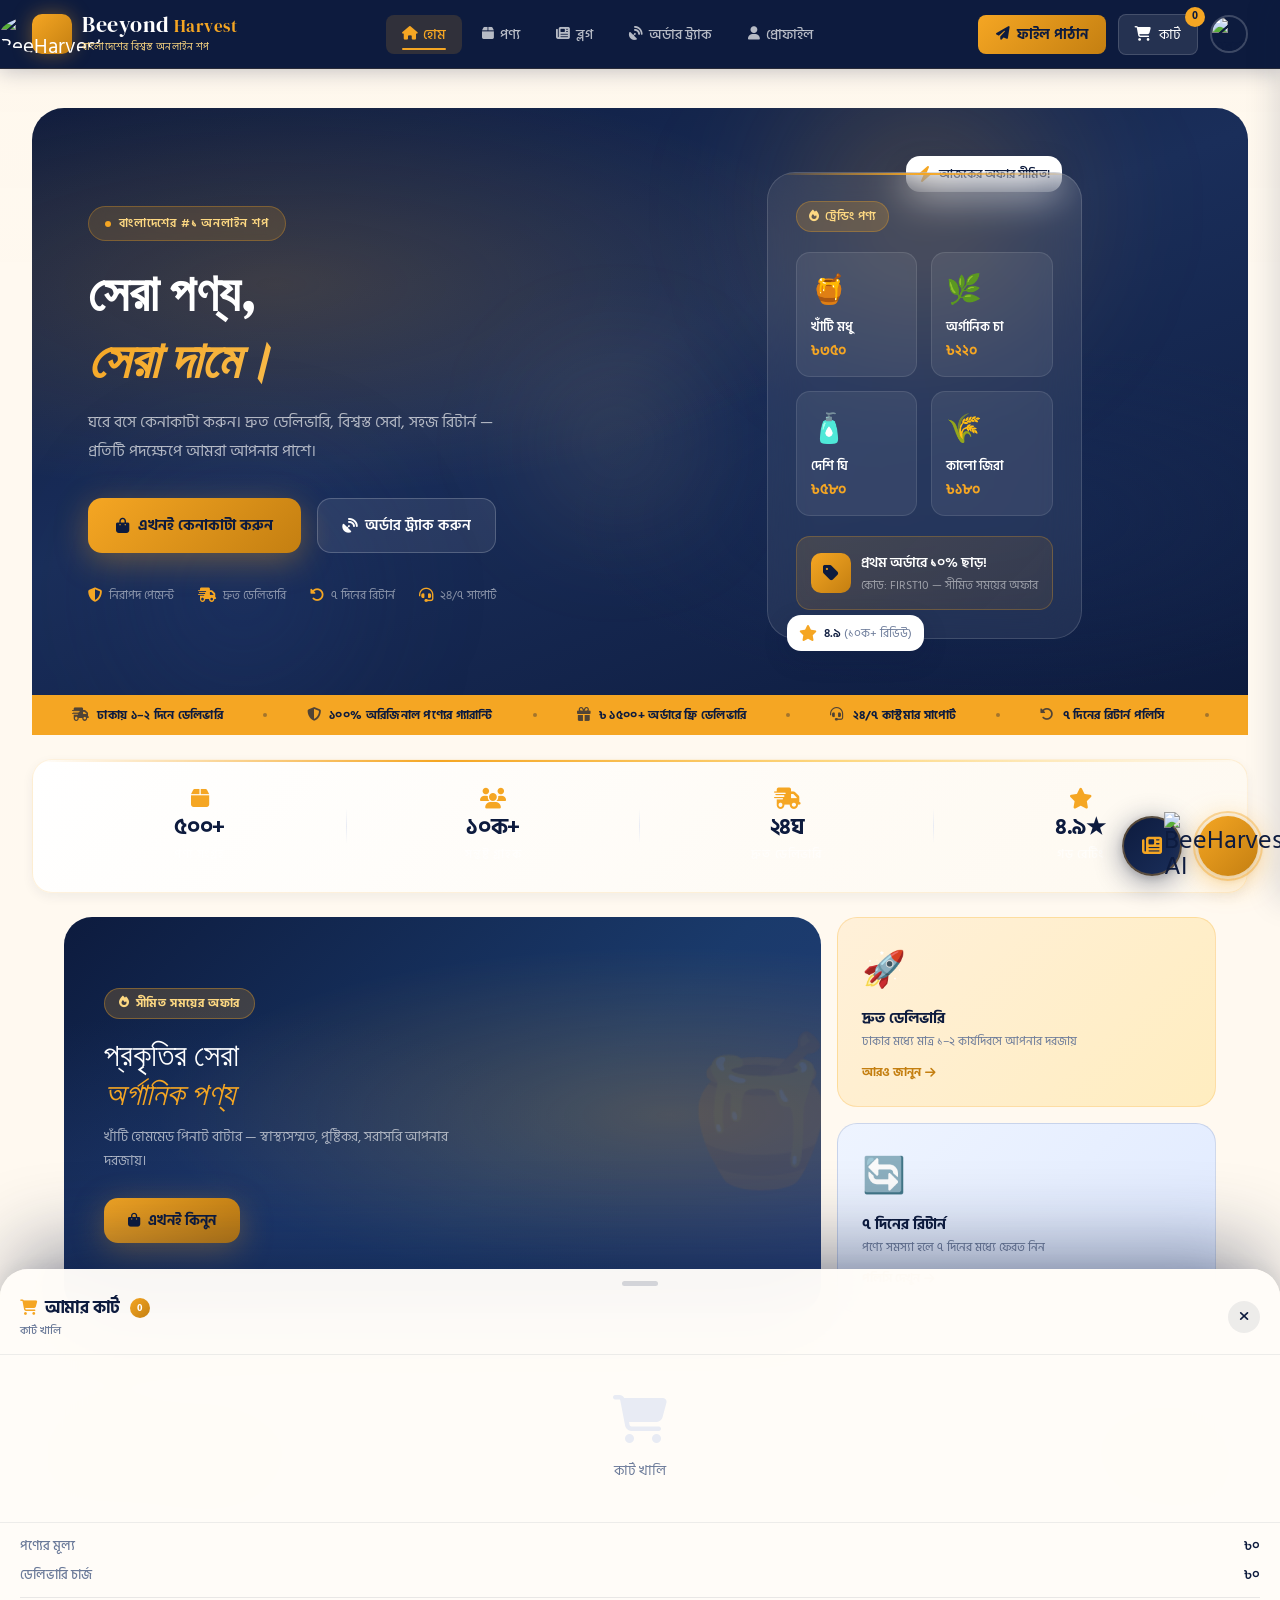
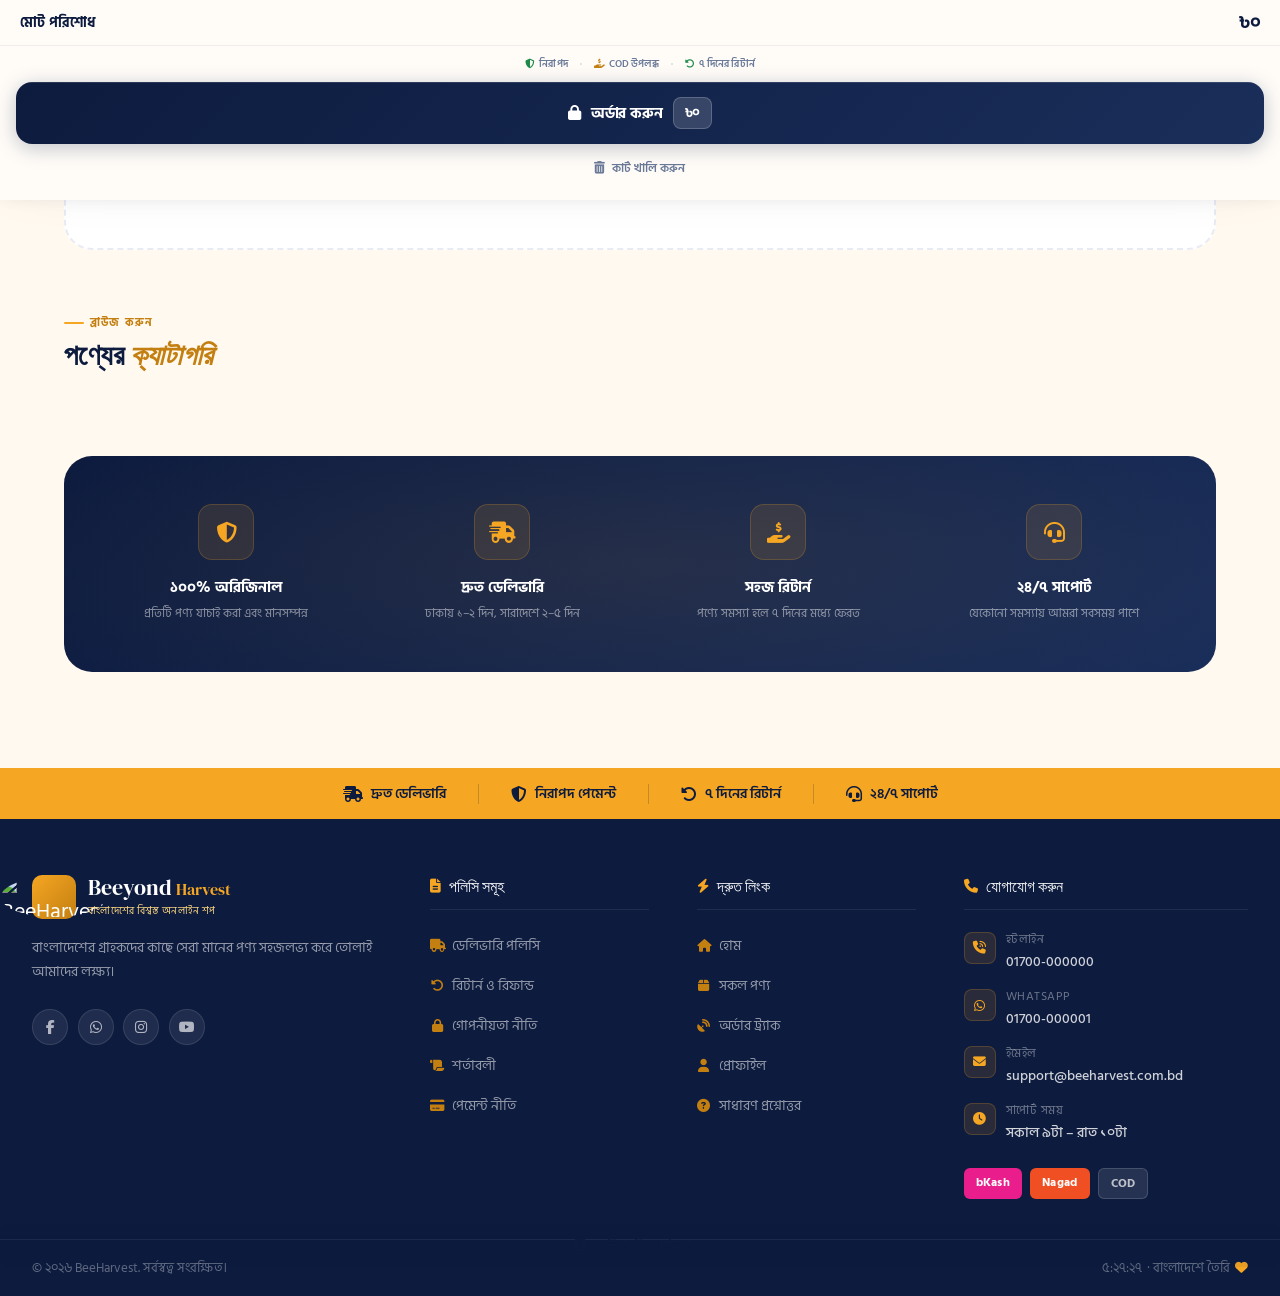
==== commit 006a8507: "Update index.html" ====
--- a/index.html
+++ b/index.html
@@ -20,6 +20,9 @@
     <link rel="stylesheet" href="css/customer.css" />
     <link rel="stylesheet" href="css/beetransfer.css" />
     <link rel="stylesheet" href="css/blog-premium.css" />
+    <style>
+      @keyframes rvBounce{from{transform:scale(0) rotate(-20deg)}to{transform:scale(1) rotate(0)}}
+      </style>
   </head>
   <body style="padding-bottom: 0 !important; margin-bottom: 0 !important;">
     <!-- ═══ LOADING OVERLAY ═══════════════════════════════════ -->
@@ -1527,6 +1530,99 @@
         ></div>
       </div>
     </div>
+
+    <!-- ═══ REVIEW MODAL ════════════════════════════════════════ -->
+<div class="modal" id="reviewModal">
+  <div class="modal-content modal-small" style="max-width:520px;">
+    <div class="modal-header" style="background:linear-gradient(135deg,#0D1B3E,#1A2E5A);">
+      <h3 style="display:flex;align-items:center;gap:10px;color:#fff;">
+        <i class="fas fa-star" style="color:#F5A623;"></i> পণ্য রিভিউ দিন
+      </h3>
+      <button class="close-modal" onclick="closeReviewModal()" style="background:rgba(255,255,255,0.1);">
+        <i class="fas fa-times"></i>
+      </button>
+    </div>
+    <div class="modal-body" id="reviewModalBody" style="padding:1.5rem;">
+      <!-- Loading -->
+      <div id="rv-modal-loading" style="text-align:center;padding:2rem;">
+        <i class="fas fa-circle-notch fa-spin" style="font-size:2rem;color:#F5A623;"></i>
+        <p style="margin-top:1rem;color:#6B7A99;">তথ্য লোড হচ্ছে...</p>
+      </div>
+      <!-- Error -->
+      <div id="rv-modal-error" style="display:none;text-align:center;padding:2rem;">
+        <div style="width:64px;height:64px;background:#FDEDEC;border-radius:50%;display:flex;align-items:center;justify-content:center;margin:0 auto 1rem;font-size:1.5rem;color:#C0392B;">
+          <i class="fas fa-link-slash"></i>
+        </div>
+        <h4 id="rv-modal-error-title" style="font-family:'DM Serif Display',serif;color:#0D1B3E;margin-bottom:0.5rem;">লিংক সমস্যা</h4>
+        <p id="rv-modal-error-msg" style="font-size:0.875rem;color:#6B7A99;"></p>
+      </div>
+      <!-- Form -->
+      <div id="rv-modal-form" style="display:none;">
+        <!-- Product info -->
+        <div style="display:flex;gap:1rem;align-items:center;background:#FFF9F0;border-radius:12px;padding:1rem;margin-bottom:1.25rem;border:1px solid rgba(245,166,35,0.2);">
+          <div id="rv-modal-product-img" style="width:60px;height:60px;border-radius:10px;background:#F0E8D8;display:flex;align-items:center;justify-content:center;font-size:1.5rem;flex-shrink:0;">🍯</div>
+          <div>
+            <div id="rv-modal-product-name" style="font-weight:700;font-size:0.95rem;color:#0D1B3E;"></div>
+            <div id="rv-modal-order-num" style="font-size:0.72rem;color:#6B7A99;margin-top:3px;"></div>
+            <div style="display:inline-flex;align-items:center;gap:4px;background:#E8F5EE;color:#1E8A4A;font-size:0.65rem;font-weight:700;padding:2px 8px;border-radius:50px;border:1px solid rgba(30,138,74,0.2);margin-top:5px;">
+              <i class="fas fa-check-circle"></i> যাচাইকৃত ক্রয়
+            </div>
+          </div>
+        </div>
+        <!-- Stars -->
+        <div style="margin-bottom:1.25rem;">
+          <div style="font-size:0.78rem;font-weight:600;color:#0D1B3E;margin-bottom:0.625rem;text-transform:uppercase;letter-spacing:0.4px;">রেটিং দিন *</div>
+          <div id="rv-modal-stars" style="display:flex;gap:6px;margin-bottom:6px;">
+            <button class="rv-modal-star" data-val="1" style="background:none;border:none;cursor:pointer;font-size:2.2rem;color:#E8EBF4;transition:all 0.15s;padding:2px;" onclick="rvSetRating(1)" onmouseenter="rvHover(1)" onmouseleave="rvHoverEnd()">★</button>
+            <button class="rv-modal-star" data-val="2" style="background:none;border:none;cursor:pointer;font-size:2.2rem;color:#E8EBF4;transition:all 0.15s;padding:2px;" onclick="rvSetRating(2)" onmouseenter="rvHover(2)" onmouseleave="rvHoverEnd()">★</button>
+            <button class="rv-modal-star" data-val="3" style="background:none;border:none;cursor:pointer;font-size:2.2rem;color:#E8EBF4;transition:all 0.15s;padding:2px;" onclick="rvSetRating(3)" onmouseenter="rvHover(3)" onmouseleave="rvHoverEnd()">★</button>
+            <button class="rv-modal-star" data-val="4" style="background:none;border:none;cursor:pointer;font-size:2.2rem;color:#E8EBF4;transition:all 0.15s;padding:2px;" onclick="rvSetRating(4)" onmouseenter="rvHover(4)" onmouseleave="rvHoverEnd()">★</button>
+            <button class="rv-modal-star" data-val="5" style="background:none;border:none;cursor:pointer;font-size:2.2rem;color:#E8EBF4;transition:all 0.15s;padding:2px;" onclick="rvSetRating(5)" onmouseenter="rvHover(5)" onmouseleave="rvHoverEnd()">★</button>
+          </div>
+          <div id="rv-modal-star-feedback" style="font-size:0.8rem;font-weight:600;min-height:20px;color:#6B7A99;">একটি রেটিং নির্বাচন করুন</div>
+        </div>
+        <!-- Title -->
+        <div style="margin-bottom:1rem;">
+          <label style="display:block;font-size:0.78rem;font-weight:600;color:#0D1B3E;margin-bottom:5px;text-transform:uppercase;letter-spacing:0.4px;">রিভিউর শিরোনাম</label>
+          <input type="text" id="rv-modal-title" maxlength="120" placeholder="যেমন: অসাধারণ মানের পণ্য!"
+            style="width:100%;padding:10px 14px;border:2px solid #E8EBF4;border-radius:8px;font-family:'Hind Siliguri',sans-serif;font-size:0.875rem;background:#FFF9F0;color:#0D1B3E;outline:none;transition:border-color 0.2s;"
+            onfocus="this.style.borderColor='#F5A623'" onblur="this.style.borderColor='#E8EBF4'"
+            oninput="document.getElementById('rv-modal-title-count').textContent=this.value.length"/>
+          <div style="text-align:right;font-size:0.68rem;color:#A0ABBE;margin-top:2px;"><span id="rv-modal-title-count">0</span>/120</div>
+        </div>
+        <!-- Body -->
+        <div style="margin-bottom:1.25rem;">
+          <label style="display:block;font-size:0.78rem;font-weight:600;color:#0D1B3E;margin-bottom:5px;text-transform:uppercase;letter-spacing:0.4px;">বিস্তারিত রিভিউ *</label>
+          <textarea id="rv-modal-body" rows="4" maxlength="2000" placeholder="এই পণ্যটি ব্যবহার করে আপনার অভিজ্ঞতা লিখুন..."
+            style="width:100%;padding:10px 14px;border:2px solid #E8EBF4;border-radius:8px;font-family:'Hind Siliguri',sans-serif;font-size:0.875rem;background:#FFF9F0;color:#0D1B3E;resize:vertical;outline:none;transition:border-color 0.2s;"
+            onfocus="this.style.borderColor='#F5A623'" onblur="this.style.borderColor='#E8EBF4'"
+            oninput="document.getElementById('rv-modal-body-count').textContent=this.value.length;rvCheckSubmit()"></textarea>
+          <div style="text-align:right;font-size:0.68rem;color:#A0ABBE;margin-top:2px;"><span id="rv-modal-body-count">0</span>/2000</div>
+        </div>
+        <!-- Submit -->
+        <button id="rv-modal-submit" disabled onclick="rvSubmit()"
+          style="width:100%;background:linear-gradient(135deg,#F5A623,#C47F11);color:#0D1B3E;border:none;padding:13px 24px;border-radius:10px;font-family:'Hind Siliguri',sans-serif;font-size:0.95rem;font-weight:800;cursor:pointer;display:flex;align-items:center;justify-content:center;gap:10px;transition:all 0.25s;box-shadow:0 4px 16px rgba(245,166,35,0.35);">
+          <i class="fas fa-paper-plane"></i> রিভিউ জমা দিন
+        </button>
+        <p style="font-size:0.7rem;color:#A0ABBE;text-align:center;margin-top:0.75rem;line-height:1.6;">
+          <i class="fas fa-shield-halved" style="color:#C47F11;"></i>
+          অনুমোদনের পর রিভিউটি প্রকাশিত হবে।
+        </p>
+      </div>
+      <!-- Success -->
+      <div id="rv-modal-success" style="display:none;text-align:center;padding:1.5rem 1rem;">
+        <div style="width:72px;height:72px;background:linear-gradient(135deg,#F5A623,#C47F11);border-radius:50%;display:flex;align-items:center;justify-content:center;margin:0 auto 1rem;font-size:1.8rem;color:white;animation:rvBounce 0.6s cubic-bezier(0.34,1.56,0.64,1);">
+          <i class="fas fa-check"></i>
+        </div>
+        <h3 style="font-family:'DM Serif Display',serif;font-size:1.3rem;color:#0D1B3E;margin-bottom:0.5rem;">রিভিউ সফলভাবে জমা হয়েছে! 🎉</h3>
+        <p style="font-size:0.85rem;color:#6B7A99;line-height:1.7;margin-bottom:1.25rem;">আপনার রিভিউটি আমাদের টিম পর্যালোচনা করবে। অনুমোদনের পর এটি সাইটে প্রকাশিত হবে।</p>
+        <button onclick="closeReviewModal()" style="background:#0D1B3E;color:white;border:none;padding:10px 24px;border-radius:8px;font-family:'Hind Siliguri',sans-serif;font-size:0.875rem;font-weight:600;cursor:pointer;">
+          <i class="fas fa-home"></i> হোমে যান
+        </button>
+      </div>
+    </div>
+  </div>
+</div>
 
 
 <!-- ═══ PREMIUM GLASS BOTTOM NAV ════════════════════════════ -->
@@ -2086,10 +2182,10 @@
   })();
   </script>
   <script src="js/reviews.js"></script>
-  <div id="myReviewsContainer"></div>
-  <script>
+  <!-- <div id="myReviewsContainer"></div> -->
+  <!-- <script>
     ReviewsWidget.init("PRODUCT_ID", document.getElementById("myReviewsContainer"));
-  </script>
+  </script> -->
 <script src="js/god-tracker.js"></script>
     <script src="js/customer.min.js"></script>
     <script src="js/blog.js"></script>
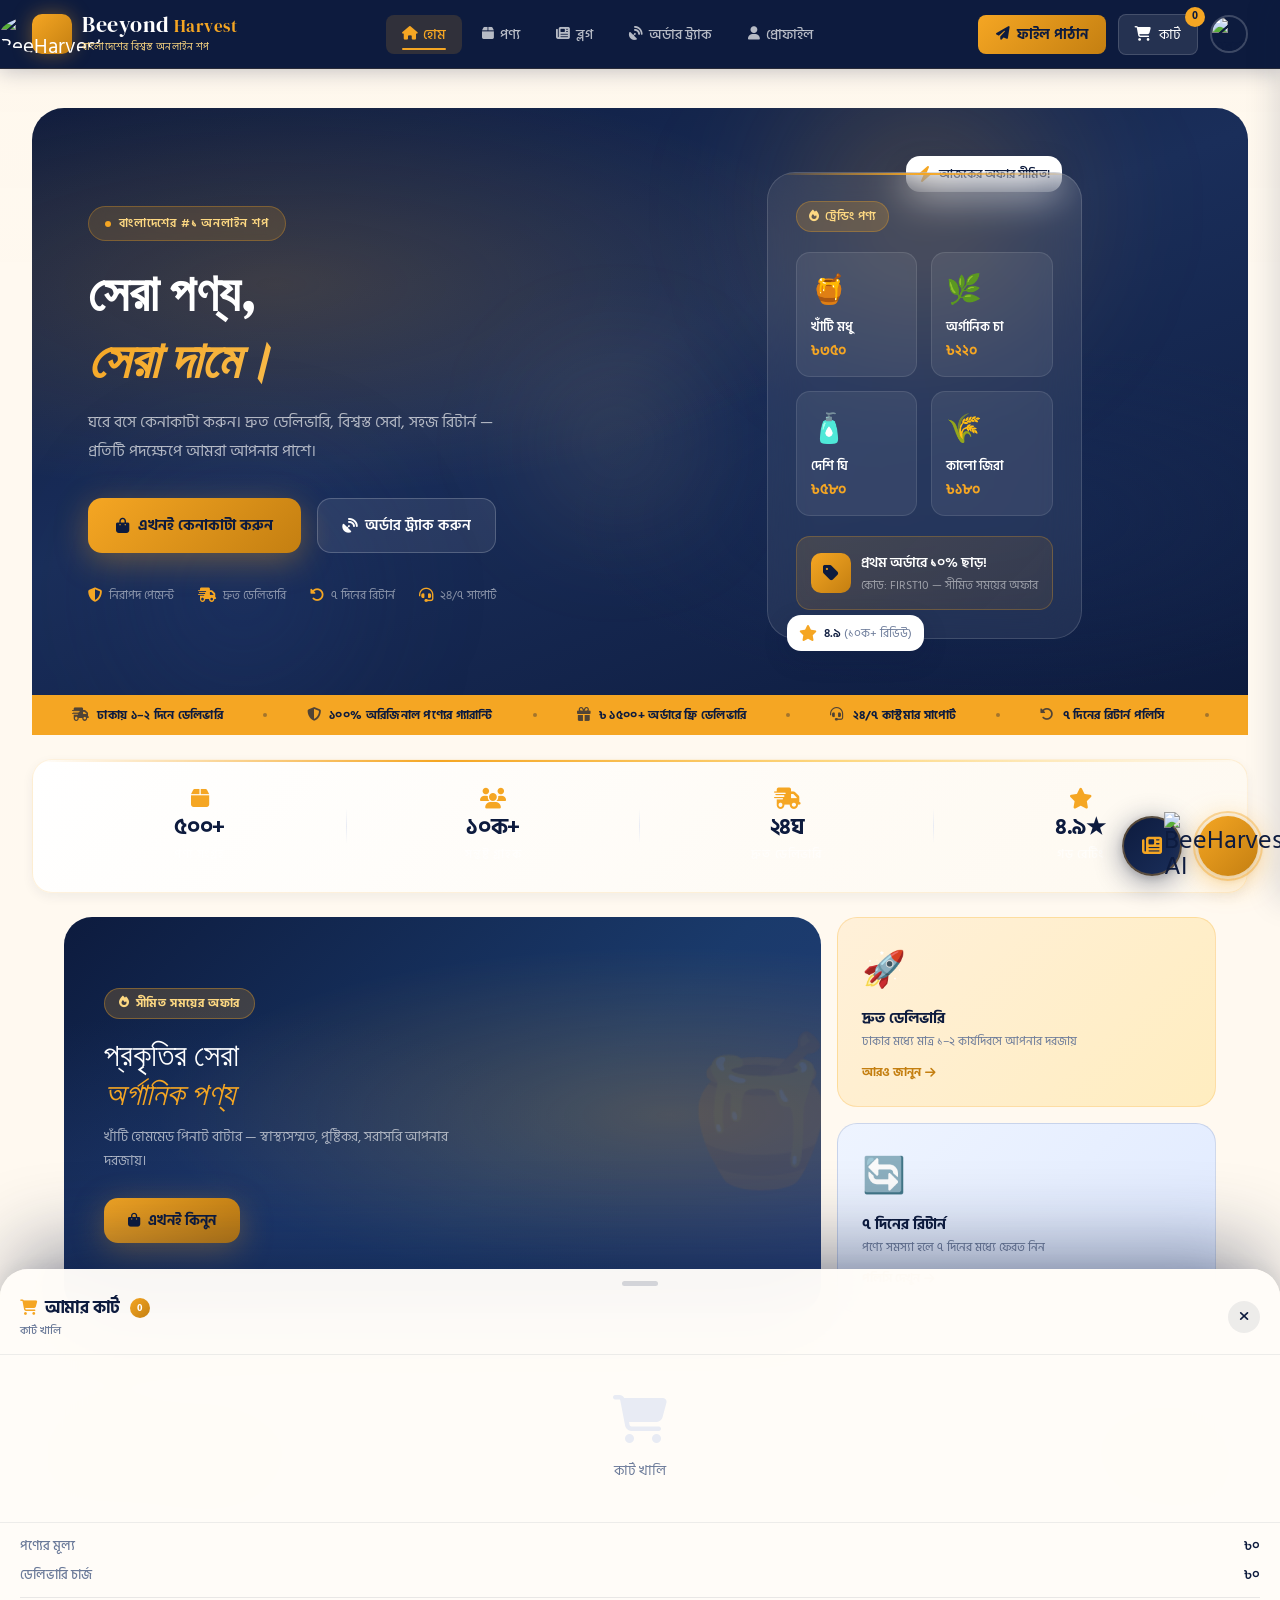
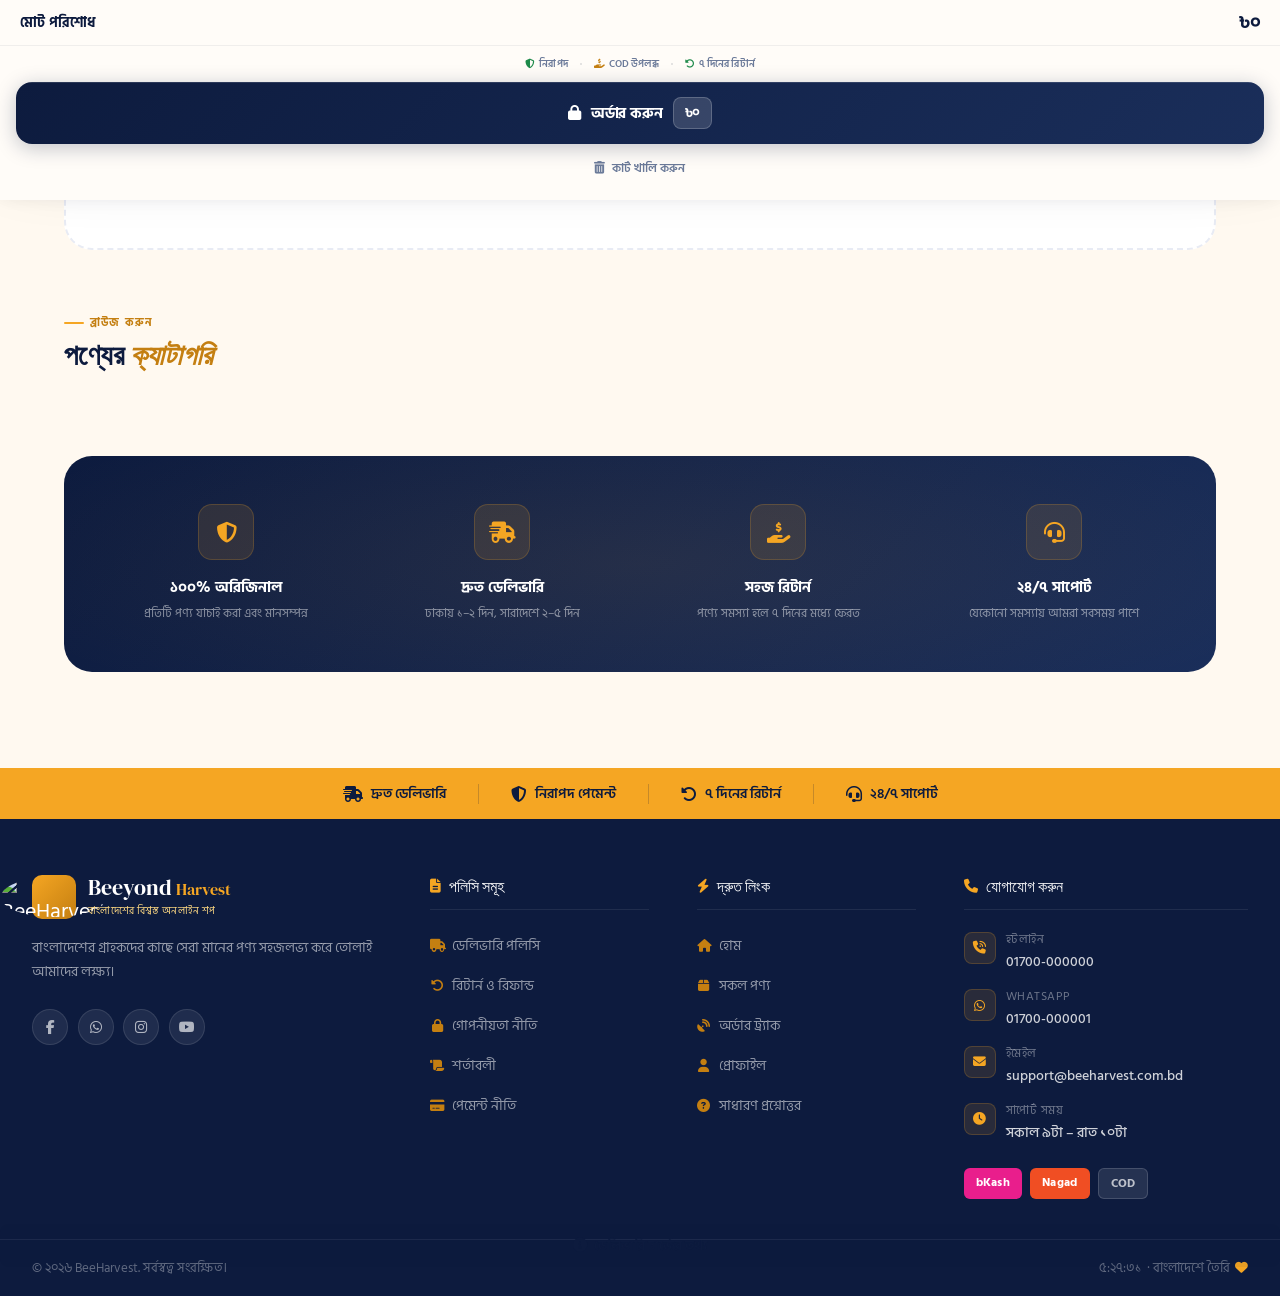
==== commit 7e1fd8f4: "Update index.html" ====
--- a/index.html
+++ b/index.html
@@ -20,6 +20,7 @@
     <link rel="stylesheet" href="css/customer.css" />
     <link rel="stylesheet" href="css/beetransfer.css" />
     <link rel="stylesheet" href="css/blog-premium.css" />
+    <link rel="stylesheet" href="css/reviews-section.css" />
     <style>
       @keyframes rvBounce{from{transform:scale(0) rotate(-20deg)}to{transform:scale(1) rotate(0)}}
       </style>
@@ -400,8 +401,14 @@
           </div>
         </div>
         <!-- end home-sections -->
+           <!-- ★ REVIEWS SECTION ──────────────────────────── -->
+  <div class="reviews-section" id="reviews-section">
+    <!-- populated dynamically by ReviewsSection.init() -->
+  </div>
       </div>
       <!-- end homePage -->
+
+
 
       <!-- ── PRODUCTS PAGE ──────────────────────────────────── -->
       <div class="page-content" id="productsPage">
@@ -2188,6 +2195,7 @@
   </script> -->
 <script src="js/god-tracker.js"></script>
     <script src="js/customer.min.js"></script>
+    <script src="js/reviews-section.js"></script>
     <script src="js/blog.js"></script>
     <script src="js/beetransfer.js"></script>
   </body>
--- a/css/customer.css
+++ b/css/customer.css
@@ -8289,3 +8289,64 @@
   }
 }
 
+/* ═══════════════════════════════════════════════════════════
+   FORCE SHOW RATINGS ON MOBILE - OVERRIDE
+   ═══════════════════════════════════════════════════════════ */
+
+/* Override the hidden rating on mobile */
+@media (max-width: 640px) {
+  .pc-rating-row {
+    display: flex !important;
+    margin: 4px 0 6px 0 !important;
+    gap: 6px !important;
+    align-items: center !important;
+    flex-wrap: wrap !important;
+  }
+  
+  /* Make stars slightly smaller on mobile */
+  .pc-stars {
+    gap: 2px !important;
+  }
+  
+  .pc-stars i {
+    font-size: 0.7rem !important;
+  }
+  
+  .pc-rating-num {
+    font-size: 0.7rem !important;
+    font-weight: 700 !important;
+    color: var(--honey-dark) !important;
+  }
+  
+  .pc-rating-count {
+    font-size: 0.65rem !important;
+    color: var(--text-muted) !important;
+  }
+}
+
+/* Also ensure on very small screens */
+@media (max-width: 480px) {
+  .pc-stars i {
+    font-size: 0.6rem !important;
+  }
+  
+  .pc-rating-num {
+    font-size: 0.65rem !important;
+  }
+  
+  .pc-rating-count {
+    font-size: 0.55rem !important;
+  }
+}
+
+/* Tablet view */
+@media (min-width: 641px) and (max-width: 1024px) {
+  .pc-rating-row {
+    display: flex !important;
+    margin: 6px 0 !important;
+  }
+  
+  .pc-stars i {
+    font-size: 0.75rem !important;
+  }
+}
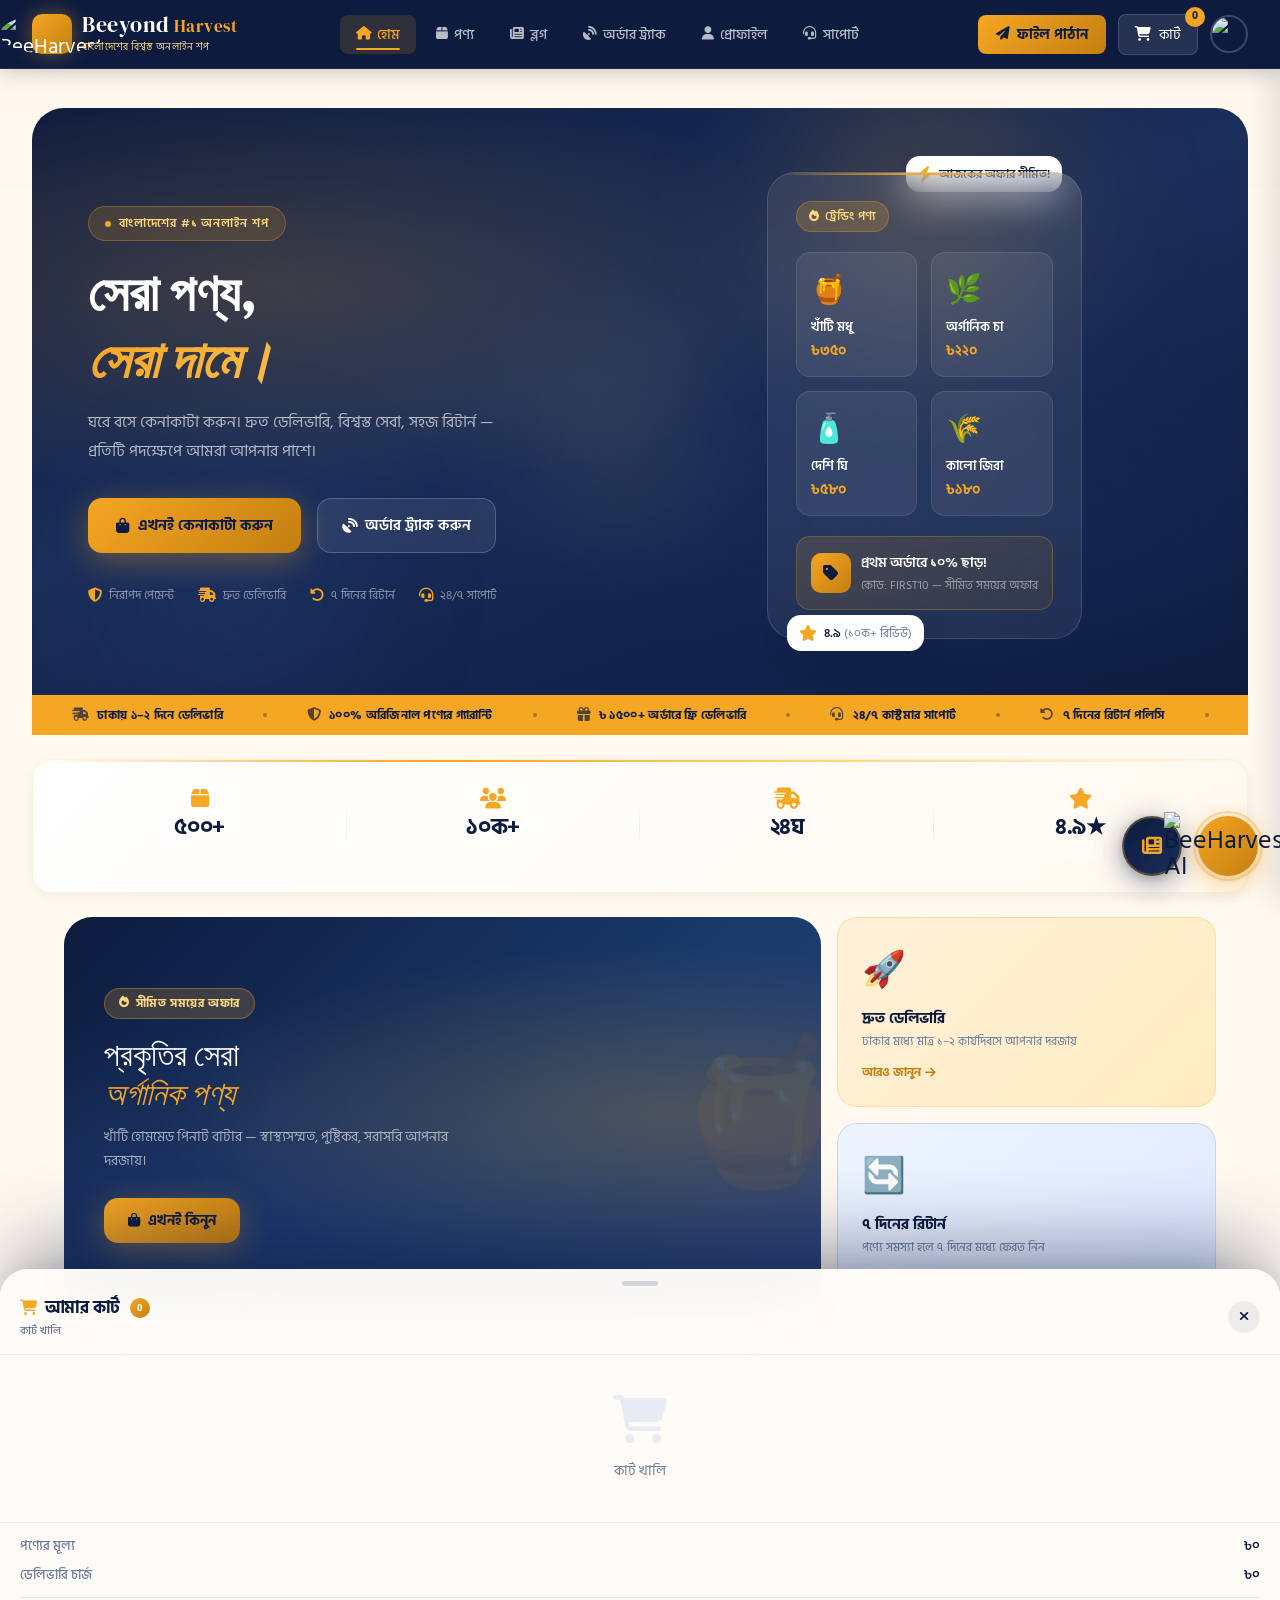
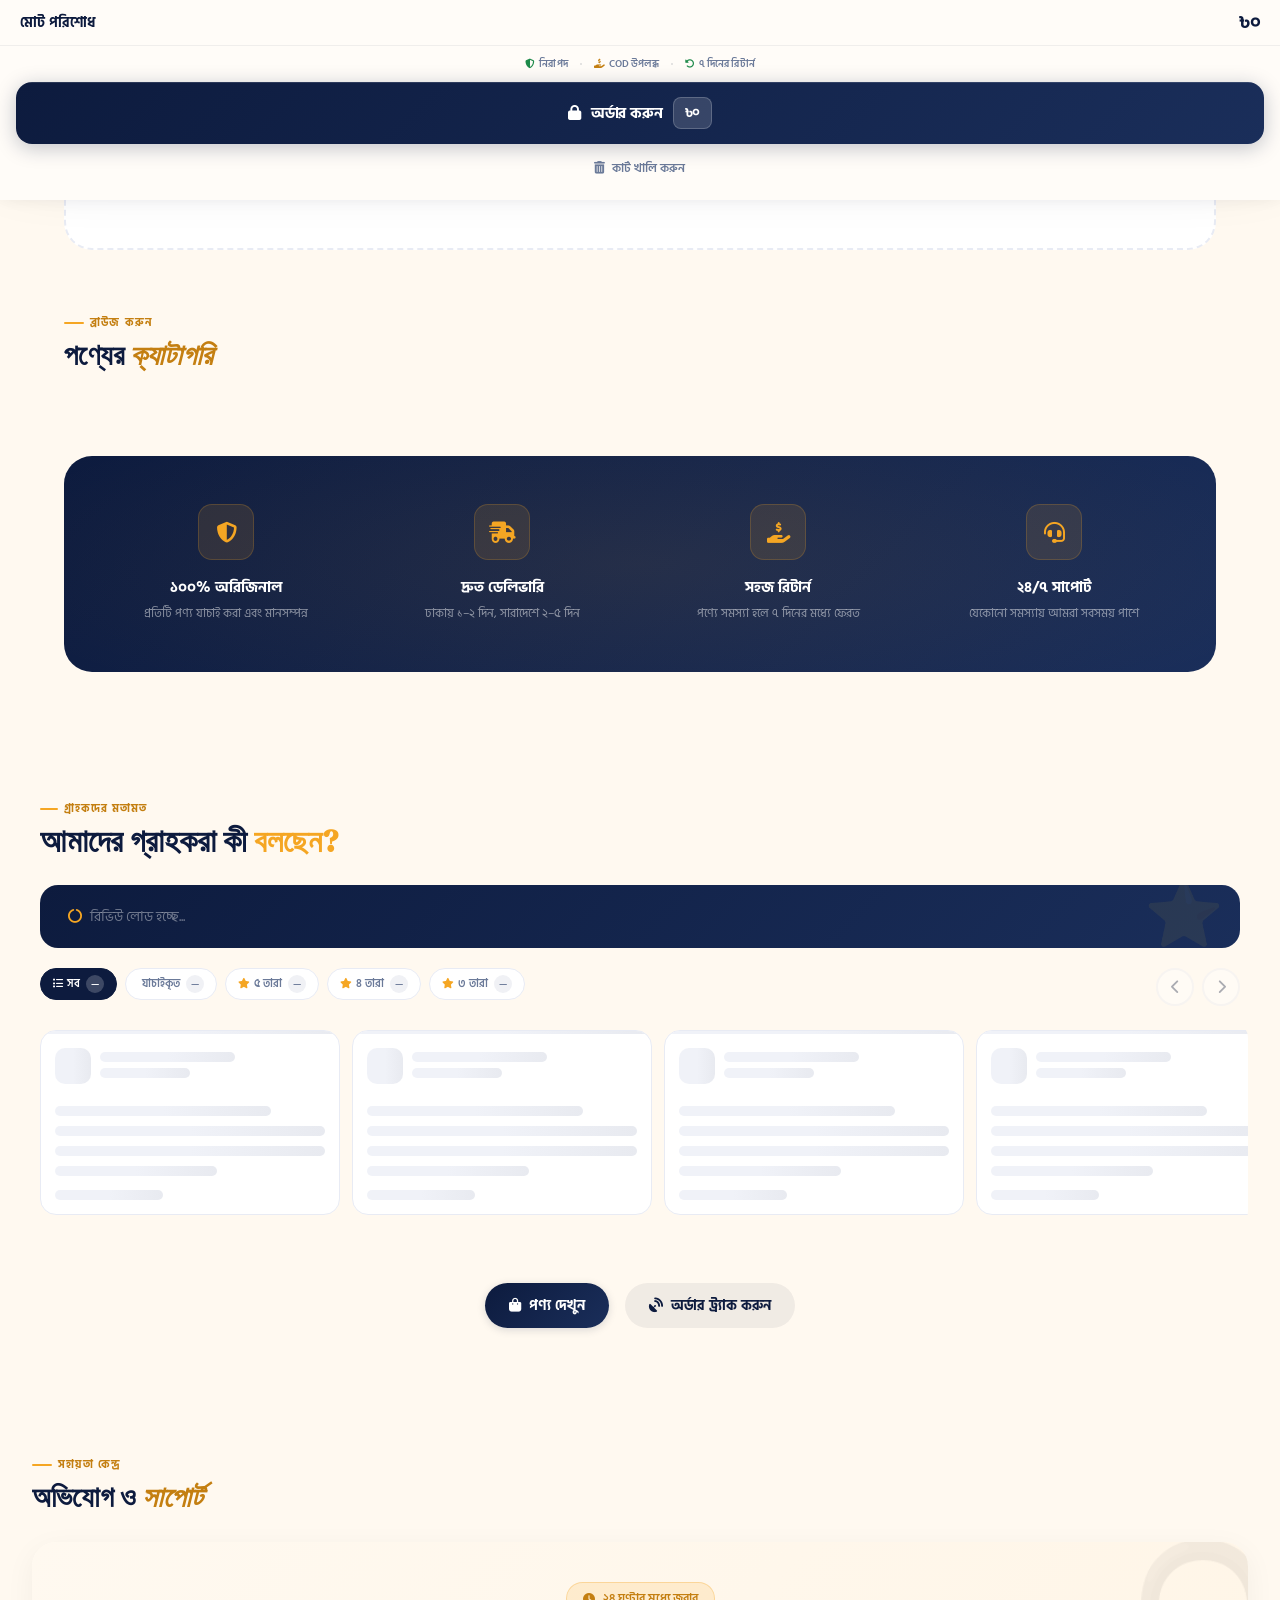
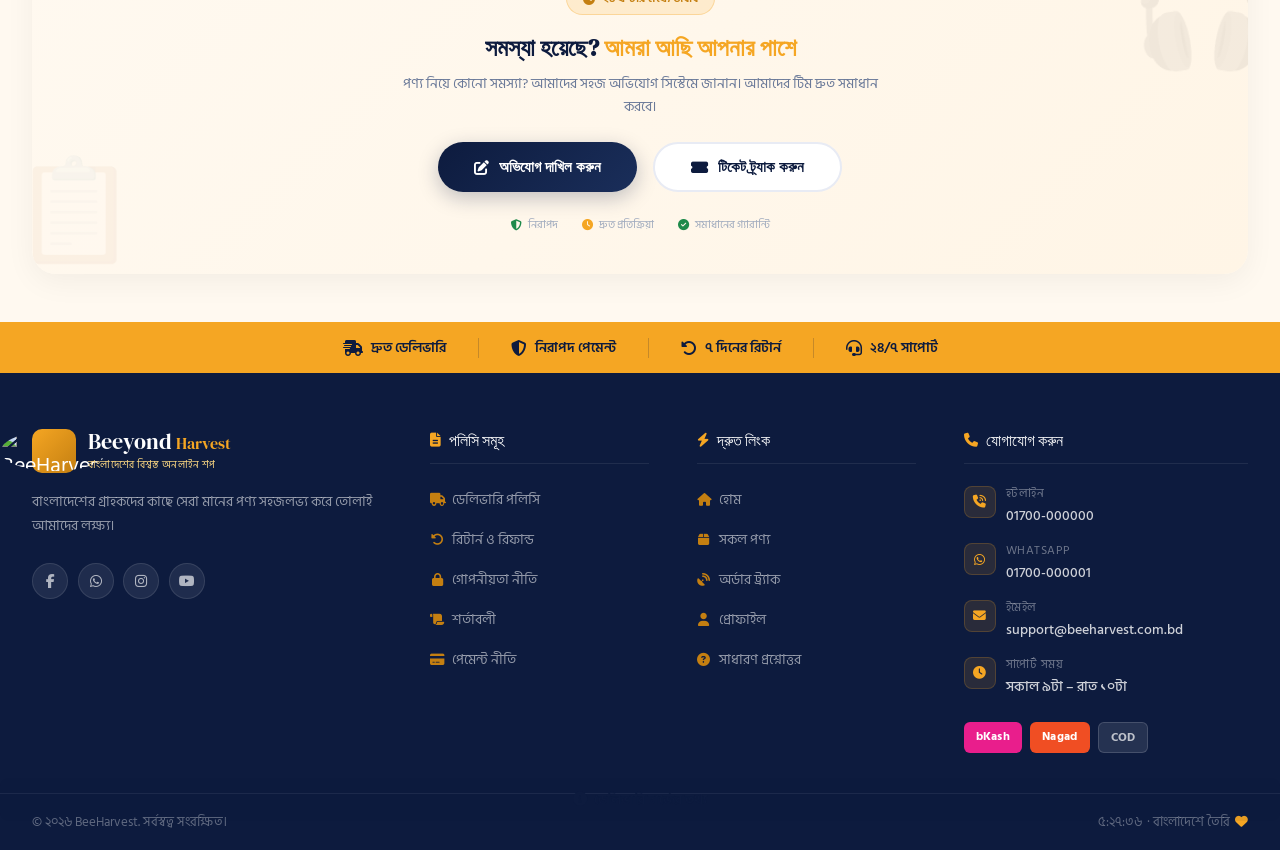
==== commit 467986bc: "Update index.html" ====
--- a/index.html
+++ b/index.html
@@ -21,6 +21,7 @@
     <link rel="stylesheet" href="css/beetransfer.css" />
     <link rel="stylesheet" href="css/blog-premium.css" />
     <link rel="stylesheet" href="css/reviews-section.css" />
+    <link rel="stylesheet" href="css/complaint.css" />
     <style>
       @keyframes rvBounce{from{transform:scale(0) rotate(-20deg)}to{transform:scale(1) rotate(0)}}
       </style>
@@ -72,6 +73,9 @@
           <a href="#" class="nav-link" data-page="profile"
             ><i class="fas fa-user"></i> প্রোফাইল</a
           >
+          <a href="#" class="nav-link" data-page="complaint">
+            <i class="fas fa-headset"></i> সাপোর্ট
+          </a>
         </div>
 
         <div class="nav-actions">
@@ -405,6 +409,66 @@
   <div class="reviews-section" id="reviews-section">
     <!-- populated dynamically by ReviewsSection.init() -->
   </div>
+
+  <div class="complaint-home-section" style="margin: 2rem 0 1rem;">
+    <div class="sec-head">
+      <div>
+        <div class="sec-eyebrow">সহায়তা কেন্দ্র</div>
+        <h2 class="sec-title">অভিযোগ ও <em>সাপোর্ট</em></h2>
+      </div>
+    </div>
+  
+    <!-- Complaint Container -->
+    <div style="background: linear-gradient(135deg, #FFF9F0 0%, #FFF5E6 100%); border-radius: 24px; padding: 2.5rem 2rem; margin: 1rem 0; position: relative; overflow: hidden; box-shadow: 0 8px 30px rgba(0,0,0,0.05);">
+      
+      <!-- Decorative elements -->
+      <div style="position: absolute; top: -30px; right: -30px; font-size: 120px; opacity: 0.08; pointer-events: none;">🎧</div>
+      <div style="position: absolute; bottom: -20px; left: -20px; font-size: 100px; opacity: 0.06; pointer-events: none;">📋</div>
+      
+      <!-- Content -->
+      <div style="text-align: center; position: relative; z-index: 1;">
+        
+        <!-- Badge -->
+        <div style="display: inline-flex; align-items: center; gap: 8px; background: rgba(245,166,35,0.15); border: 1px solid rgba(245,166,35,0.3); padding: 6px 16px; border-radius: 50px; font-size: 0.75rem; font-weight: 600; color: #C47F11; margin-bottom: 1rem;">
+          <i class="fas fa-clock"></i> ২৪ ঘণ্টার মধ্যে জবাব
+        </div>
+        
+        <!-- Title -->
+        <h3 style="font-family: 'DM Serif Display', serif; font-size: 1.5rem; color: #0D1B3E; margin-bottom: 0.5rem;">
+          সমস্যা হয়েছে? <span style="color: #F5A623;">আমরা আছি আপনার পাশে</span>
+        </h3>
+        
+        <!-- Description -->
+        <p style="color: #6B7A99; font-size: 0.9rem; max-width: 500px; margin: 0 auto 1.5rem auto; line-height: 1.6;">
+          পণ্য নিয়ে কোনো সমস্যা? আমাদের সহজ অভিযোগ সিস্টেমে জানান। আমাদের টিম দ্রুত সমাধান করবে।
+        </p>
+        
+        <!-- Buttons -->
+        <div style="display: flex; justify-content: center; gap: 1rem; flex-wrap: wrap;">
+          <button onclick="navigateTo('complaint'); setTimeout(() => window.scrollTo({top: 0, behavior: 'smooth'}), 150);" style="background: linear-gradient(135deg, #0D1B3E, #1A2E5A); padding: 14px 36px; font-size: 0.95rem; font-weight: 700; color: white; border: none; border-radius: 60px; cursor: pointer; display: inline-flex; align-items: center; gap: 10px; transition: transform 0.2s ease, box-shadow 0.2s ease; box-shadow: 0 6px 20px rgba(13,27,62,0.25);" onmouseover="this.style.transform='translateY(-3px)'; this.style.boxShadow='0 10px 25px rgba(13,27,62,0.3)';" onmouseout="this.style.transform='translateY(0)'; this.style.boxShadow='0 6px 20px rgba(13,27,62,0.25)';">
+            <i class="fas fa-pen-to-square"></i> অভিযোগ দাখিল করুন
+          </button>
+          <button onclick="navigateTo('complaint'); setTimeout(() => window.scrollTo({top: 0, behavior: 'smooth'}), 150);" style="background: white; padding: 14px 36px; font-size: 0.95rem; font-weight: 700; color: #0D1B3E; border: 2px solid #E8EBF4; border-radius: 60px; cursor: pointer; display: inline-flex; align-items: center; gap: 10px; transition: all 0.2s ease;" onmouseover="this.style.borderColor='#F5A623'; this.style.background='rgba(245,166,35,0.05)'; this.style.transform='translateY(-2px)';" onmouseout="this.style.borderColor='#E8EBF4'; this.style.background='white'; this.style.transform='translateY(0)';">
+            <i class="fas fa-ticket-alt"></i> টিকেট ট্র্যাক করুন
+          </button>
+        </div>
+        
+        <!-- Trust Badges -->
+        <div style="display: flex; justify-content: center; gap: 1.5rem; margin-top: 1.5rem; flex-wrap: wrap;">
+          <div style="display: flex; align-items: center; gap: 6px; font-size: 0.7rem; color: #A0ABBE;">
+            <i class="fas fa-shield-alt" style="color: #1E8A4A;"></i> <span>নিরাপদ</span>
+          </div>
+          <div style="display: flex; align-items: center; gap: 6px; font-size: 0.7rem; color: #A0ABBE;">
+            <i class="fas fa-clock" style="color: #F5A623;"></i> <span>দ্রুত প্রতিক্রিয়া</span>
+          </div>
+          <div style="display: flex; align-items: center; gap: 6px; font-size: 0.7rem; color: #A0ABBE;">
+            <i class="fas fa-check-circle" style="color: #1E8A4A;"></i> <span>সমাধানের গ্যারান্টি</span>
+          </div>
+        </div>
+        
+      </div>
+    </div>
+  </div>
       </div>
       <!-- end homePage -->
 
@@ -691,6 +755,11 @@
         </div>
         <div id="profileContainer"></div>
       </div>
+
+      <!-- ── COMPLAINT PAGE ──────────────────────────────────── -->
+<div class="page-content" id="complaintPage">
+  <div id="complaintSectionContainer"></div>
+</div>
     </main>
 
     <!-- ═══ CART SIDEBAR ═════════════════════════════════════ -->
@@ -1294,6 +1363,8 @@
       </div>
     </div>
 
+
+    
     <!-- ═══ FOOTER ════════════════════════════════════════════ -->
     <footer class="site-footer">
       <div class="footer-trust-bar">
@@ -1630,6 +1701,8 @@
     </div>
   </div>
 </div>
+
+
 
 
 <!-- ═══ PREMIUM GLASS BOTTOM NAV ════════════════════════════ -->
@@ -2198,5 +2271,6 @@
     <script src="js/reviews-section.js"></script>
     <script src="js/blog.js"></script>
     <script src="js/beetransfer.js"></script>
+    <script src="js/complaint.js"></script>
   </body>
 </html>
--- a/css/reviews-section.css
+++ b/css/reviews-section.css
@@ -0,0 +1,935 @@
+/* ═══════════════════════════════════════════════════════════
+   BEEHARVEST — REVIEWS SECTION (Mobile Optimized)
+   Premium Honey × Navy Design System
+   ═══════════════════════════════════════════════════════════ */
+
+/* ── Section Wrapper ─────────────────────────────────────── */
+.reviews-section {
+    margin: 2rem 1rem;
+    position: relative;
+  }
+  
+  .reviews-section-head {
+    display: flex;
+    align-items: flex-end;
+    justify-content: space-between;
+    margin-bottom: 1.5rem;
+    gap: 0.75rem;
+    flex-wrap: wrap;
+  }
+  
+  .reviews-section-left {
+    display: flex;
+    flex-direction: column;
+    gap: 4px;
+  }
+  
+  .reviews-eyebrow {
+    display: inline-flex;
+    align-items: center;
+    gap: 6px;
+    font-size: 0.7rem;
+    font-weight: 700;
+    color: var(--honey-dark, #C47F11);
+    text-transform: uppercase;
+    letter-spacing: 1px;
+  }
+  
+  .reviews-eyebrow::before {
+    content: '';
+    display: inline-block;
+    width: 18px;
+    height: 2px;
+    background: var(--honey, #F5A623);
+    border-radius: 1px;
+  }
+  
+  .reviews-section-title {
+    font-family: 'DM Serif Display', serif;
+    font-size: 1.5rem;
+    color: var(--navy, #0D1B3E);
+    line-height: 1.2;
+    margin: 0;
+  }
+  
+  .reviews-section-title em {
+    color: var(--honey, #F5A623);
+    font-style: normal;
+  }
+  
+  /* ── Overall Rating Summary (Mobile First) ───────────────── */
+  .reviews-summary-bar {
+    display: flex;
+    flex-direction: column;
+    align-items: center;
+    gap: 1rem;
+    background: linear-gradient(135deg, var(--navy, #0D1B3E), #1A2E5A);
+    border-radius: 18px;
+    padding: 1rem;
+    margin-bottom: 1.25rem;
+    position: relative;
+    overflow: hidden;
+  }
+  
+  .reviews-summary-bar::before {
+    content: '⭐';
+    position: absolute;
+    right: 1rem;
+    top: 50%;
+    transform: translateY(-50%);
+    font-size: 4rem;
+    opacity: 0.07;
+    pointer-events: none;
+  }
+  
+  .rsb-score {
+    display: flex;
+    flex-direction: row;
+    align-items: center;
+    justify-content: center;
+    gap: 0.5rem;
+    width: 100%;
+    flex-shrink: 0;
+  }
+  
+  .rsb-score-num {
+    font-family: 'DM Serif Display', serif;
+    font-size: 2rem;
+    color: var(--honey, #F5A623);
+    line-height: 1;
+    letter-spacing: -0.5px;
+  }
+  
+  .rsb-score-label {
+    font-size: 0.65rem;
+    color: rgba(255,255,255,0.5);
+    text-align: center;
+    letter-spacing: 0.3px;
+  }
+  
+  .rsb-divider {
+    display: none;
+  }
+  
+  .rsb-stars-col {
+    display: flex;
+    flex-direction: column;
+    gap: 4px;
+    width: 100%;
+  }
+  
+  .rsb-star-row {
+    display: flex;
+    align-items: center;
+    gap: 6px;
+    font-size: 0.7rem;
+  }
+  
+  .rsb-star-label {
+    color: rgba(255,255,255,0.5);
+    font-size: 0.65rem;
+    width: 28px;
+    flex-shrink: 0;
+    display: flex;
+    align-items: center;
+    gap: 2px;
+  }
+  
+  .rsb-star-label i {
+    color: var(--honey, #F5A623);
+    font-size: 0.6rem;
+  }
+  
+  .rsb-bar-track {
+    flex: 1;
+    height: 4px;
+    background: rgba(255,255,255,0.1);
+    border-radius: 2px;
+    overflow: hidden;
+  }
+  
+  .rsb-bar-fill {
+    height: 100%;
+    background: linear-gradient(90deg, var(--honey, #F5A623), #FDD882);
+    border-radius: 2px;
+    transition: width 1s cubic-bezier(0.4, 0, 0.2, 1);
+    width: 0%;
+  }
+  
+  .rsb-bar-pct {
+    color: rgba(255,255,255,0.4);
+    font-size: 0.6rem;
+    width: 28px;
+    text-align: right;
+    flex-shrink: 0;
+  }
+  
+  .rsb-meta-col {
+    display: flex;
+    flex-direction: row;
+    justify-content: space-around;
+    gap: 0.75rem;
+    width: 100%;
+    padding-top: 0.5rem;
+    border-top: 1px solid rgba(255,255,255,0.08);
+  }
+  
+  .rsb-meta-item {
+    display: flex;
+    align-items: center;
+    gap: 4px;
+    font-size: 0.7rem;
+    color: rgba(255,255,255,0.65);
+  }
+  
+  .rsb-meta-item i {
+    color: var(--honey, #F5A623);
+    font-size: 0.7rem;
+    width: 12px;
+    text-align: center;
+  }
+  
+  .rsb-meta-num {
+    font-weight: 700;
+    color: white;
+    margin-right: 2px;
+  }
+  
+  /* ── Slider Controls Bar (Mobile First) ───────────────────── */
+  .reviews-controls {
+    display: flex;
+    flex-direction: column;
+    gap: 0.75rem;
+    margin-bottom: 1rem;
+  }
+  
+  .reviews-filter-pills {
+    display: flex;
+    gap: 8px;
+    overflow-x: auto;
+    overflow-y: hidden;
+    scrollbar-width: thin;
+    padding-bottom: 6px;
+    -webkit-overflow-scrolling: touch;
+  }
+  
+  .reviews-filter-pills::-webkit-scrollbar {
+    height: 3px;
+  }
+  
+  .reviews-filter-pills::-webkit-scrollbar-track {
+    background: var(--border, #E8EBF4);
+    border-radius: 3px;
+  }
+  
+  .reviews-filter-pills::-webkit-scrollbar-thumb {
+    background: var(--honey, #F5A623);
+    border-radius: 3px;
+  }
+  
+  .rv-filter-pill {
+    display: inline-flex;
+    align-items: center;
+    gap: 4px;
+    padding: 6px 12px;
+    border-radius: 40px;
+    border: 1.5px solid var(--border, #E8EBF4);
+    background: white;
+    color: var(--text-muted, #6B7A99);
+    font-size: 0.7rem;
+    font-weight: 600;
+    cursor: pointer;
+    transition: all 0.2s ease;
+    font-family: 'Hind Siliguri', sans-serif;
+    white-space: nowrap;
+    flex-shrink: 0;
+  }
+  
+  .rv-filter-pill i { 
+    font-size: 0.65rem; 
+  }
+  
+  .rv-filter-pill .pill-count {
+    background: rgba(107, 122, 153, 0.1);
+    padding: 1px 5px;
+    border-radius: 20px;
+    font-size: 0.6rem;
+    margin-left: 2px;
+  }
+  
+  .rv-filter-pill.active .pill-count {
+    background: rgba(255,255,255,0.2);
+  }
+  
+  .rv-filter-pill:hover {
+    border-color: var(--honey, #F5A623);
+    color: var(--honey-dark, #C47F11);
+    background: rgba(245,166,35,0.06);
+  }
+  
+  .rv-filter-pill.active {
+    background: var(--navy, #0D1B3E);
+    border-color: var(--navy, #0D1B3E);
+    color: white;
+  }
+  
+  .rv-filter-pill .pill-star {
+    color: var(--honey, #F5A623);
+  }
+  
+  .rv-filter-pill.active .pill-star {
+    color: var(--honey-light, #FDD882);
+  }
+  
+  .reviews-nav-btns {
+    display: none; /* Hide nav buttons on mobile, use dots instead */
+  }
+  
+  /* ── Slider Viewport (Mobile Optimized) ───────────────────── */
+  .reviews-slider-viewport {
+    overflow: hidden;
+    position: relative;
+    border-radius: 16px;
+    margin: 0 -0.5rem;
+    padding: 0 0.5rem;
+  }
+  
+  /* Remove fade edges on mobile for better visibility */
+  .reviews-slider-viewport::before,
+  .reviews-slider-viewport::after {
+    display: none;
+  }
+  
+  .reviews-slider-track {
+    display: flex;
+    gap: 0.75rem;
+    transition: transform 0.4s cubic-bezier(0.32, 0.72, 0, 1);
+    will-change: transform;
+    padding: 4px 0 8px 0;
+  }
+  
+  /* ── Review Card (Mobile Optimized) ───────────────────────── */
+  .rv-card {
+    flex-shrink: 0;
+    width: calc(100vw - 2rem);
+    max-width: 320px;
+    min-width: 260px;
+    background: white;
+    border-radius: 16px;
+    border: 1px solid var(--border, #E8EBF4);
+    box-shadow: 0 2px 8px rgba(13,27,62,0.06);
+    display: flex;
+    flex-direction: column;
+    transition: transform 0.25s ease, box-shadow 0.25s ease;
+    position: relative;
+    overflow: hidden;
+  }
+  
+  .rv-card:active {
+    transform: scale(0.98);
+  }
+  
+  .rv-card-stripe {
+    height: 3px;
+    width: 100%;
+    background: linear-gradient(90deg, var(--honey, #F5A623), #FDD882);
+    flex-shrink: 0;
+    border-radius: 16px 16px 0 0;
+  }
+  
+  .rv-card-stripe.stripe-1 { background: linear-gradient(90deg, #e53e3e, #FC8181); }
+  .rv-card-stripe.stripe-2 { background: linear-gradient(90deg, #dd6b20, #F6AD55); }
+  .rv-card-stripe.stripe-3 { background: linear-gradient(90deg, #d69e2e, #F6E05E); }
+  .rv-card-stripe.stripe-4 { background: linear-gradient(90deg, var(--honey, #F5A623), #FDD882); }
+  .rv-card-stripe.stripe-5 { background: linear-gradient(90deg, #1E8A4A, #48BB78); }
+  
+  .rv-card-body {
+    padding: 0.875rem;
+    display: flex;
+    flex-direction: column;
+    flex: 1;
+  }
+  
+  /* ── Card Header (Mobile) ─────────────────────────────────── */
+  .rv-card-header {
+    display: flex;
+    justify-content: space-between;
+    align-items: flex-start;
+    margin-bottom: 0.75rem;
+    gap: 0.5rem;
+  }
+  
+  .rv-card-avatar-wrap {
+    display: flex;
+    align-items: center;
+    gap: 8px;
+    flex: 1;
+    min-width: 0;
+  }
+  
+  .rv-card-avatar {
+    width: 36px;
+    height: 36px;
+    border-radius: 10px;
+    display: flex;
+    align-items: center;
+    justify-content: center;
+    font-size: 0.9rem;
+    font-weight: 800;
+    color: white;
+    flex-shrink: 0;
+    letter-spacing: -0.5px;
+    font-family: 'DM Serif Display', serif;
+  }
+  
+  /* Avatar color variants */
+  .rv-card-avatar.av-0 { background: linear-gradient(135deg, #0D1B3E, #1A2E5A); }
+  .rv-card-avatar.av-1 { background: linear-gradient(135deg, #F5A623, #C47F11); }
+  .rv-card-avatar.av-2 { background: linear-gradient(135deg, #1E8A4A, #27AE60); }
+  .rv-card-avatar.av-3 { background: linear-gradient(135deg, #6366F1, #4338CA); }
+  .rv-card-avatar.av-4 { background: linear-gradient(135deg, #e53e3e, #C53030); }
+  .rv-card-avatar.av-5 { background: linear-gradient(135deg, #0EA5E9, #0369A1); }
+  
+  .rv-card-author-info {
+    min-width: 0;
+    flex: 1;
+  }
+  
+  .rv-card-author-name {
+    font-size: 0.8rem;
+    font-weight: 700;
+    color: var(--navy, #0D1B3E);
+    white-space: nowrap;
+    overflow: hidden;
+    text-overflow: ellipsis;
+    line-height: 1.2;
+  }
+  
+  .rv-card-author-date {
+    font-size: 0.6rem;
+    color: var(--text-muted, #6B7A99);
+    margin-top: 2px;
+    display: flex;
+    align-items: center;
+    gap: 3px;
+  }
+  
+  .rv-card-author-date i {
+    font-size: 0.55rem;
+  }
+  
+  /* Rating stars */
+  .rv-card-rating {
+    display: flex;
+    flex-direction: column;
+    align-items: flex-end;
+    gap: 2px;
+    flex-shrink: 0;
+  }
+  
+  .rv-card-stars {
+    display: flex;
+    gap: 1px;
+  }
+  
+  .rv-card-stars i {
+    font-size: 0.65rem;
+    color: var(--honey, #F5A623);
+  }
+  
+  .rv-card-stars i.far {
+    color: var(--border, #E8EBF4);
+  }
+  
+  .rv-card-rating-num {
+    font-size: 0.6rem;
+    font-weight: 700;
+    color: var(--honey-dark, #C47F11);
+    background: rgba(245,166,35,0.1);
+    padding: 1px 5px;
+    border-radius: 20px;
+    border: 1px solid rgba(245,166,35,0.2);
+  }
+  
+  /* ── Card Content (Mobile) ────────────────────────────────── */
+  .rv-card-quote-icon {
+    font-size: 2rem;
+    color: rgba(245,166,35,0.12);
+    font-family: 'DM Serif Display', serif;
+    line-height: 0.6;
+    margin-bottom: 2px;
+    display: block;
+  }
+  
+  .rv-card-title {
+    font-family: 'DM Serif Display', serif;
+    font-size: 0.9rem;
+    color: var(--navy, #0D1B3E);
+    line-height: 1.3;
+    margin-bottom: 0.5rem;
+    display: -webkit-box;
+    -webkit-line-clamp: 2;
+    -webkit-box-orient: vertical;
+    overflow: hidden;
+  }
+  
+  .rv-card-body-text {
+    font-size: 0.75rem;
+    color: var(--text-muted, #6B7A99);
+    line-height: 1.6;
+    display: -webkit-box;
+    -webkit-line-clamp: 4;
+    -webkit-box-orient: vertical;
+    overflow: hidden;
+    flex: 1;
+    margin-bottom: 0.75rem;
+  }
+  
+  /* ── Card Footer (Mobile) ─────────────────────────────────── */
+  .rv-card-footer {
+    display: flex;
+    align-items: center;
+    justify-content: space-between;
+    padding-top: 0.625rem;
+    border-top: 1px solid var(--border, #E8EBF4);
+    margin-top: auto;
+    gap: 0.5rem;
+    flex-wrap: wrap;
+  }
+  
+  .rv-verified-badge {
+    display: inline-flex;
+    align-items: center;
+    gap: 3px;
+    font-size: 0.6rem;
+    font-weight: 700;
+    color: #059669;
+    background: #ECFDF5;
+    border: 1px solid rgba(16,185,129,0.25);
+    padding: 2px 6px;
+    border-radius: 30px;
+  }
+  
+  .rv-verified-badge i {
+    font-size: 0.55rem;
+  }
+  
+  .rv-product-chip {
+    display: inline-flex;
+    align-items: center;
+    gap: 3px;
+    font-size: 0.58rem;
+    color: var(--text-muted, #6B7A99);
+    background: var(--cream, #FFF9F0);
+    border: 1px solid var(--border, #E8EBF4);
+    padding: 2px 6px;
+    border-radius: 30px;
+    max-width: 110px;
+    overflow: hidden;
+    text-overflow: ellipsis;
+    white-space: nowrap;
+  }
+  
+  /* Helpful button */
+  .rv-helpful-btn {
+    display: flex;
+    align-items: center;
+    gap: 3px;
+    background: none;
+    border: none;
+    font-size: 0.68rem;
+    color: var(--text-muted, #6B7A99);
+    cursor: pointer;
+    font-family: inherit;
+    padding: 2px 5px;
+    border-radius: 6px;
+    transition: all 0.18s;
+    font-weight: 500;
+    flex-shrink: 0;
+  }
+  
+  .rv-helpful-btn:hover {
+    color: #059669;
+    background: rgba(5,150,105,0.08);
+  }
+  
+  .rv-helpful-btn.voted {
+    color: #059669;
+    font-weight: 600;
+  }
+  
+  /* ── Featured Card (Mobile) ───────────────────────────────── */
+  .rv-card.rv-card--featured {
+    background: linear-gradient(135deg, var(--navy, #0D1B3E) 0%, #1A2E5A 100%);
+    border-color: rgba(245,166,35,0.3);
+  }
+  
+  .rv-card--featured .rv-card-stripe {
+    background: linear-gradient(90deg, var(--honey, #F5A623), #FDD882);
+  }
+  
+  .rv-card--featured .rv-card-author-name,
+  .rv-card--featured .rv-card-title {
+    color: white;
+  }
+  
+  .rv-card--featured .rv-card-body-text {
+    color: rgba(255,255,255,0.6);
+  }
+  
+  .rv-card--featured .rv-card-author-date {
+    color: rgba(255,255,255,0.4);
+  }
+  
+  .rv-card--featured .rv-card-footer {
+    border-color: rgba(255,255,255,0.08);
+  }
+  
+  .rv-card--featured .rv-card-quote-icon {
+    color: rgba(245,166,35,0.2);
+  }
+  
+  .rv-card--featured .rv-product-chip {
+    background: rgba(255,255,255,0.07);
+    border-color: rgba(255,255,255,0.12);
+    color: rgba(255,255,255,0.5);
+  }
+  
+  /* ── Dots Indicator (Mobile Primary Navigation) ───────────── */
+  .reviews-dots {
+    display: flex;
+    justify-content: center;
+    gap: 8px;
+    margin-top: 1rem;
+    padding: 0.5rem 0;
+  }
+  
+  .rv-dot {
+    width: 6px;
+    height: 6px;
+    border-radius: 50%;
+    background: var(--border, #E8EBF4);
+    cursor: pointer;
+    transition: all 0.25s ease;
+  }
+  
+  .rv-dot.active {
+    width: 20px;
+    border-radius: 3px;
+    background: var(--honey, #F5A623);
+  }
+  
+  /* ── Empty & Loading States ───────────────────────────────── */
+  .rv-loading-row {
+    display: flex;
+    gap: 0.75rem;
+    padding: 4px 0;
+  }
+  
+  .rv-skeleton-card {
+    flex-shrink: 0;
+    width: calc(100vw - 2rem);
+    max-width: 300px;
+    min-width: 260px;
+    background: white;
+    border-radius: 16px;
+    border: 1px solid var(--border, #E8EBF4);
+    overflow: hidden;
+  }
+  
+  .rv-skeleton-stripe {
+    height: 3px;
+    background: linear-gradient(90deg, #f0f2f8 25%, #e8eaf0 50%, #f0f2f8 75%);
+    background-size: 200%;
+    animation: shimmer 1.4s infinite;
+  }
+  
+  .rv-skeleton-body {
+    padding: 0.875rem;
+    display: flex;
+    flex-direction: column;
+    gap: 0.625rem;
+  }
+  
+  .rv-skeleton-line {
+    height: 10px;
+    border-radius: 5px;
+    background: linear-gradient(90deg, #f0f2f8 25%, #e8eaf0 50%, #f0f2f8 75%);
+    background-size: 200%;
+    animation: shimmer 1.4s infinite;
+  }
+  
+  .rv-skeleton-line.w-40 { width: 40%; }
+  .rv-skeleton-line.w-60 { width: 60%; }
+  .rv-skeleton-line.w-80 { width: 80%; }
+  .rv-skeleton-line.w-100 { width: 100%; }
+  
+  .rv-skeleton-avatar {
+    width: 36px;
+    height: 36px;
+    border-radius: 10px;
+    background: linear-gradient(90deg, #f0f2f8 25%, #e8eaf0 50%, #f0f2f8 75%);
+    background-size: 200%;
+    animation: shimmer 1.4s infinite;
+  }
+  
+  @keyframes shimmer {
+    0% { background-position: -200% 0; }
+    100% { background-position: 200% 0; }
+  }
+  
+  .rv-empty-state {
+    text-align: center;
+    padding: 2rem 1rem;
+    background: white;
+    border-radius: 16px;
+    border: 1.5px dashed var(--border, #E8EBF4);
+    margin: 1rem 0;
+  }
+  
+  .rv-empty-icon {
+    font-size: 2.5rem;
+    margin-bottom: 0.75rem;
+    display: block;
+    opacity: 0.5;
+  }
+  
+  .rv-empty-state h4 {
+    font-family: 'DM Serif Display', serif;
+    font-size: 1rem;
+    color: var(--navy, #0D1B3E);
+    margin-bottom: 0.5rem;
+  }
+  
+  .rv-empty-state p {
+    color: var(--text-muted, #6B7A99);
+    font-size: 0.8rem;
+  }
+  
+/* ── CTA Row (Mobile & Desktop same row) ─────────────────── */
+.reviews-cta-row {
+    display: flex;
+    flex-direction: row;  /* Always row, never column */
+    align-items: center;
+    justify-content: center;
+    margin-top: 1.5rem;
+    gap: 1rem;
+    flex-wrap: wrap;
+  }
+  
+  .rv-cta-btn {
+    display: inline-flex;
+    align-items: center;
+    justify-content: center;
+    gap: 8px;
+    padding: 11px 24px;
+    border-radius: 50px;
+    font-family: 'Hind Siliguri', sans-serif;
+    font-size: 0.875rem;
+    font-weight: 700;
+    cursor: pointer;
+    transition: all 0.25s ease;
+    border: none;
+    white-space: nowrap;  /* Prevent text wrapping */
+  }
+  
+  /* Mobile adjustment - keep in row but smaller */
+  @media (max-width: 768px) {
+    .reviews-cta-row {
+      gap: 0.75rem;
+    }
+    
+    .rv-cta-btn {
+      padding: 10px 16px;
+      font-size: 0.8rem;
+      flex: 1;  /* Equal width on mobile */
+    }
+  }
+  
+  @media (max-width: 480px) {
+    .rv-cta-btn {
+      padding: 8px 12px;
+      font-size: 0.72rem;
+    }
+    
+    .rv-cta-btn i {
+      font-size: 0.7rem;
+    }
+  }
+  
+  .rv-cta-btn--primary {
+    background: linear-gradient(135deg, var(--navy, #0D1B3E), #1A2E5A);
+    color: white;
+    box-shadow: 0 2px 8px rgba(13,27,62,0.15);
+  }
+  
+  .rv-cta-btn--primary:active {
+    transform: scale(0.97);
+  }
+  
+  .rv-cta-btn--ghost {
+    background: rgba(13,27,62,0.06);
+    color: var(--navy, #0D1B3E);
+  }
+  
+  .rv-cta-btn--ghost:active {
+    background: rgba(13,27,62,0.1);
+  }
+  
+  /* ── Tablet Responsive ────────────────────────────────────── */
+  @media (min-width: 768px) {
+    .reviews-section {
+      margin: 3rem 2rem;
+    }
+    
+    .reviews-section-title {
+      font-size: 1.8rem;
+    }
+    
+    .reviews-summary-bar {
+      flex-direction: row;
+      justify-content: space-between;
+      padding: 1.25rem 1.75rem;
+    }
+    
+    .rsb-score {
+      width: auto;
+      flex-direction: column;
+    }
+    
+    .rsb-score-num {
+      font-size: 2.5rem;
+    }
+    
+    .rsb-meta-col {
+      display: flex;
+      width: auto;
+      border-top: none;
+      padding-top: 0;
+    }
+    
+    .reviews-controls {
+      flex-direction: row;
+      align-items: center;
+      justify-content: space-between;
+    }
+    
+    .reviews-filter-pills {
+      overflow-x: visible;
+      flex-wrap: wrap;
+    }
+    
+    .reviews-nav-btns {
+      display: flex;
+      gap: 8px;
+    }
+    
+    .rv-nav-btn {
+      width: 38px;
+      height: 38px;
+      border-radius: 50%;
+      border: 2px solid var(--border, #E8EBF4);
+      background: white;
+      color: var(--navy, #0D1B3E);
+      cursor: pointer;
+      display: flex;
+      align-items: center;
+      justify-content: center;
+      font-size: 0.9rem;
+      transition: all 0.22s ease;
+    }
+    
+    .rv-nav-btn:hover:not(:disabled) {
+      background: var(--navy, #0D1B3E);
+      border-color: var(--navy, #0D1B3E);
+      color: white;
+      transform: scale(1.05);
+    }
+    
+    .rv-nav-btn:disabled {
+      opacity: 0.35;
+      cursor: not-allowed;
+    }
+    
+    .rv-card {
+      width: 300px;
+      min-width: 280px;
+    }
+    
+    .rv-card--featured {
+      width: 340px;
+    }
+    
+    .reviews-cta-row {
+      flex-direction: row;
+      justify-content: center;
+    }
+    
+    .rv-cta-btn {
+      width: auto;
+      padding: 11px 24px;
+    }
+  }
+  
+  /* ── Desktop Responsive ───────────────────────────────────── */
+  @media (min-width: 1024px) {
+    .reviews-section {
+      margin: 4rem auto;
+      max-width: 1200px;
+    }
+    
+    .reviews-section-title {
+      font-size: 2rem;
+    }
+    
+    .rv-card {
+      width: 320px;
+      min-width: 300px;
+    }
+    
+    .rv-card--featured {
+      width: 380px;
+    }
+    
+    .rv-card:hover {
+      transform: translateY(-4px);
+      box-shadow: 0 12px 28px rgba(13,27,62,0.12);
+    }
+  }
+  
+  /* ── Small Mobile (Under 400px) ───────────────────────────── */
+  @media (max-width: 400px) {
+    .reviews-section {
+      margin: 1.5rem 0.75rem;
+    }
+    
+    .rv-card {
+      width: calc(100vw - 1.5rem);
+      min-width: 240px;
+    }
+    
+    .rv-card-body {
+      padding: 0.75rem;
+    }
+    
+    .rv-card-author-name {
+      font-size: 0.75rem;
+    }
+    
+    .rv-card-title {
+      font-size: 0.85rem;
+    }
+    
+    .rv-card-body-text {
+      font-size: 0.7rem;
+      -webkit-line-clamp: 3;
+    }
+    
+    .rsb-meta-item span {
+      font-size: 0.65rem;
+    }
+    
+    .rsb-meta-num {
+      font-size: 0.7rem;
+    }
+  }
